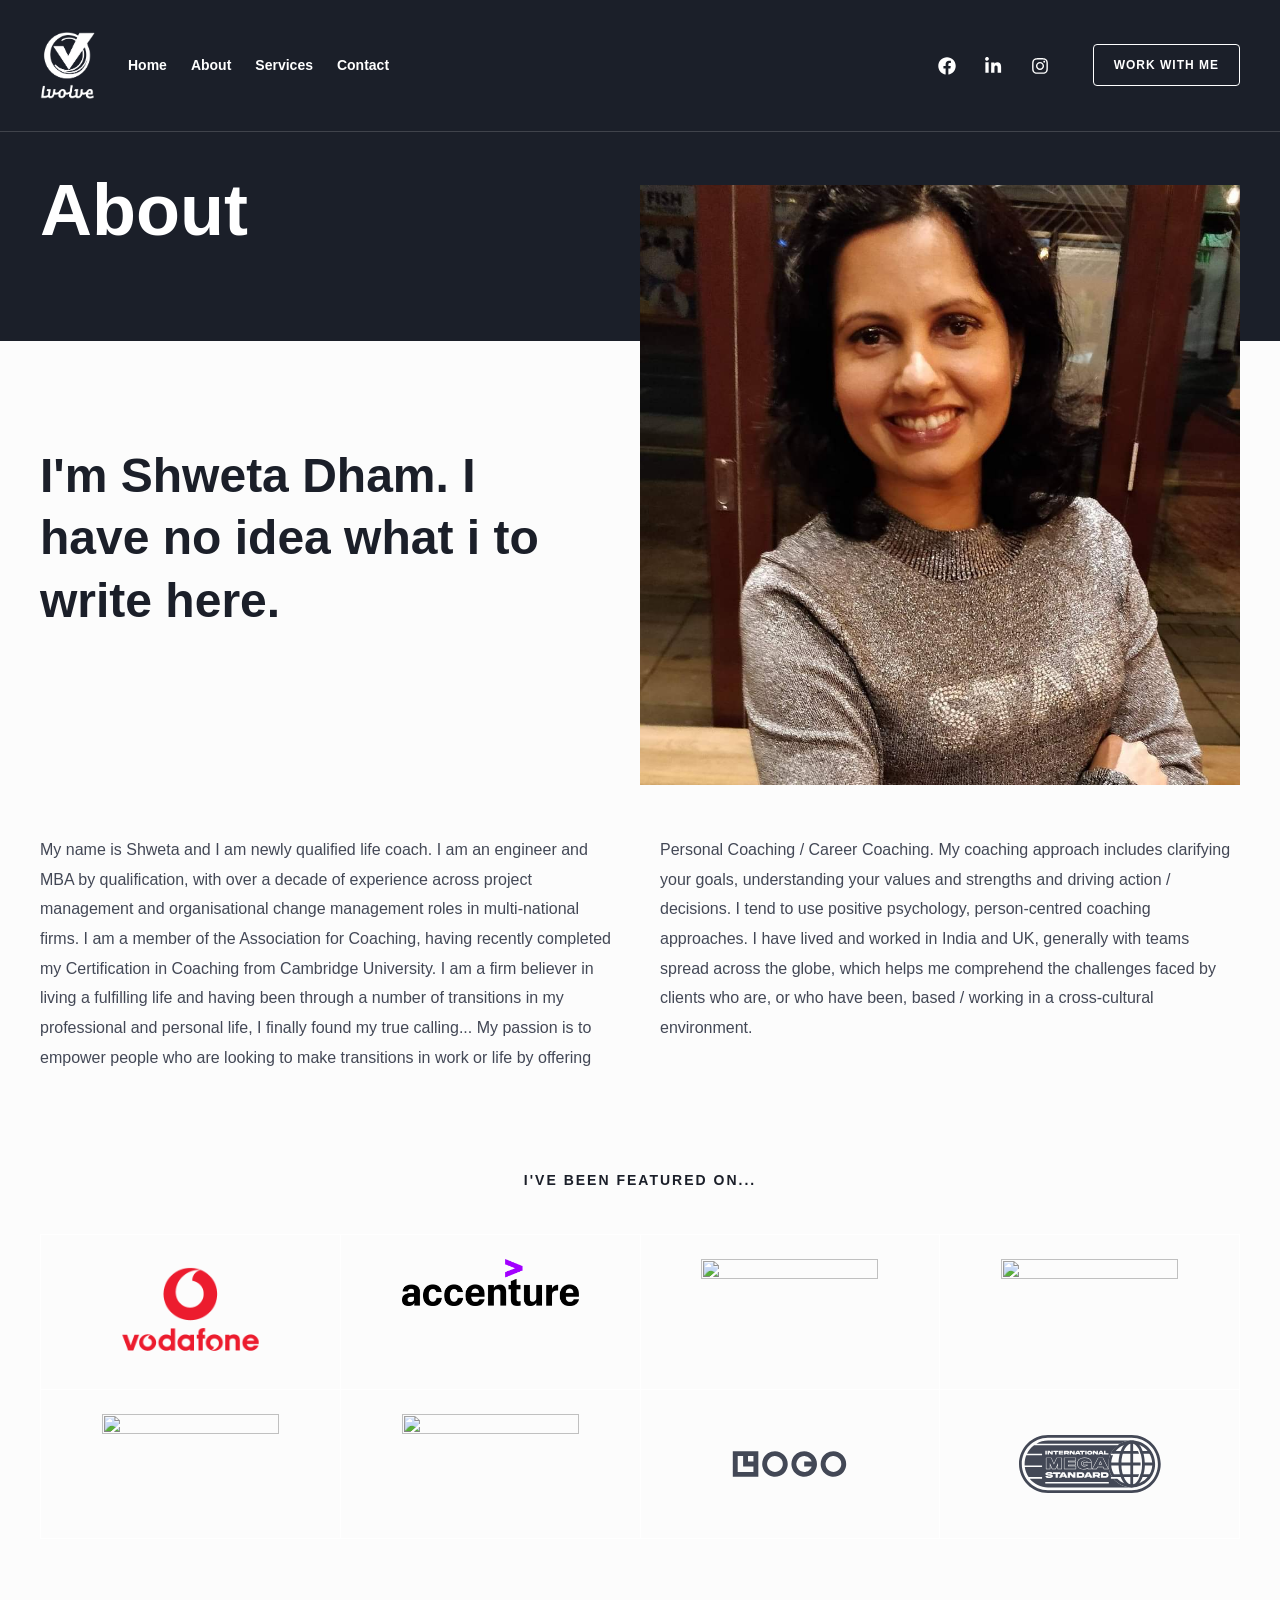
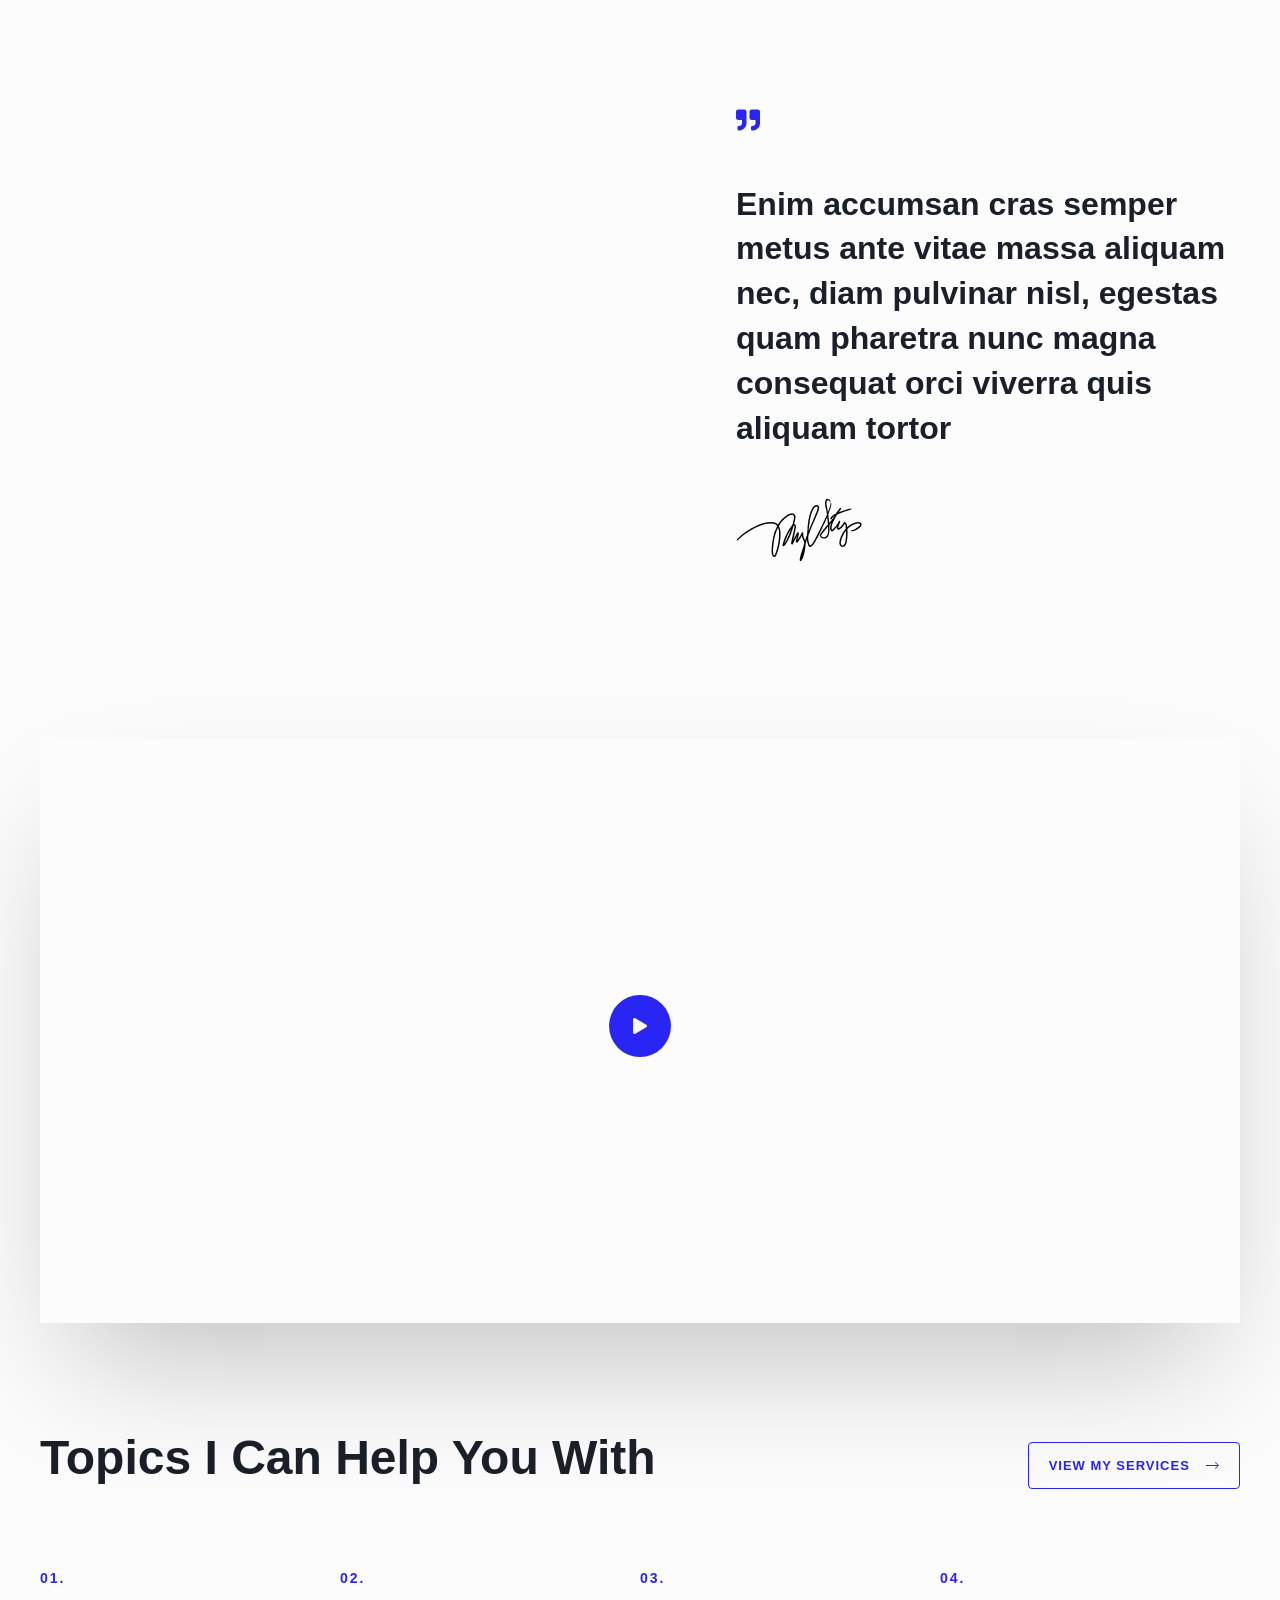
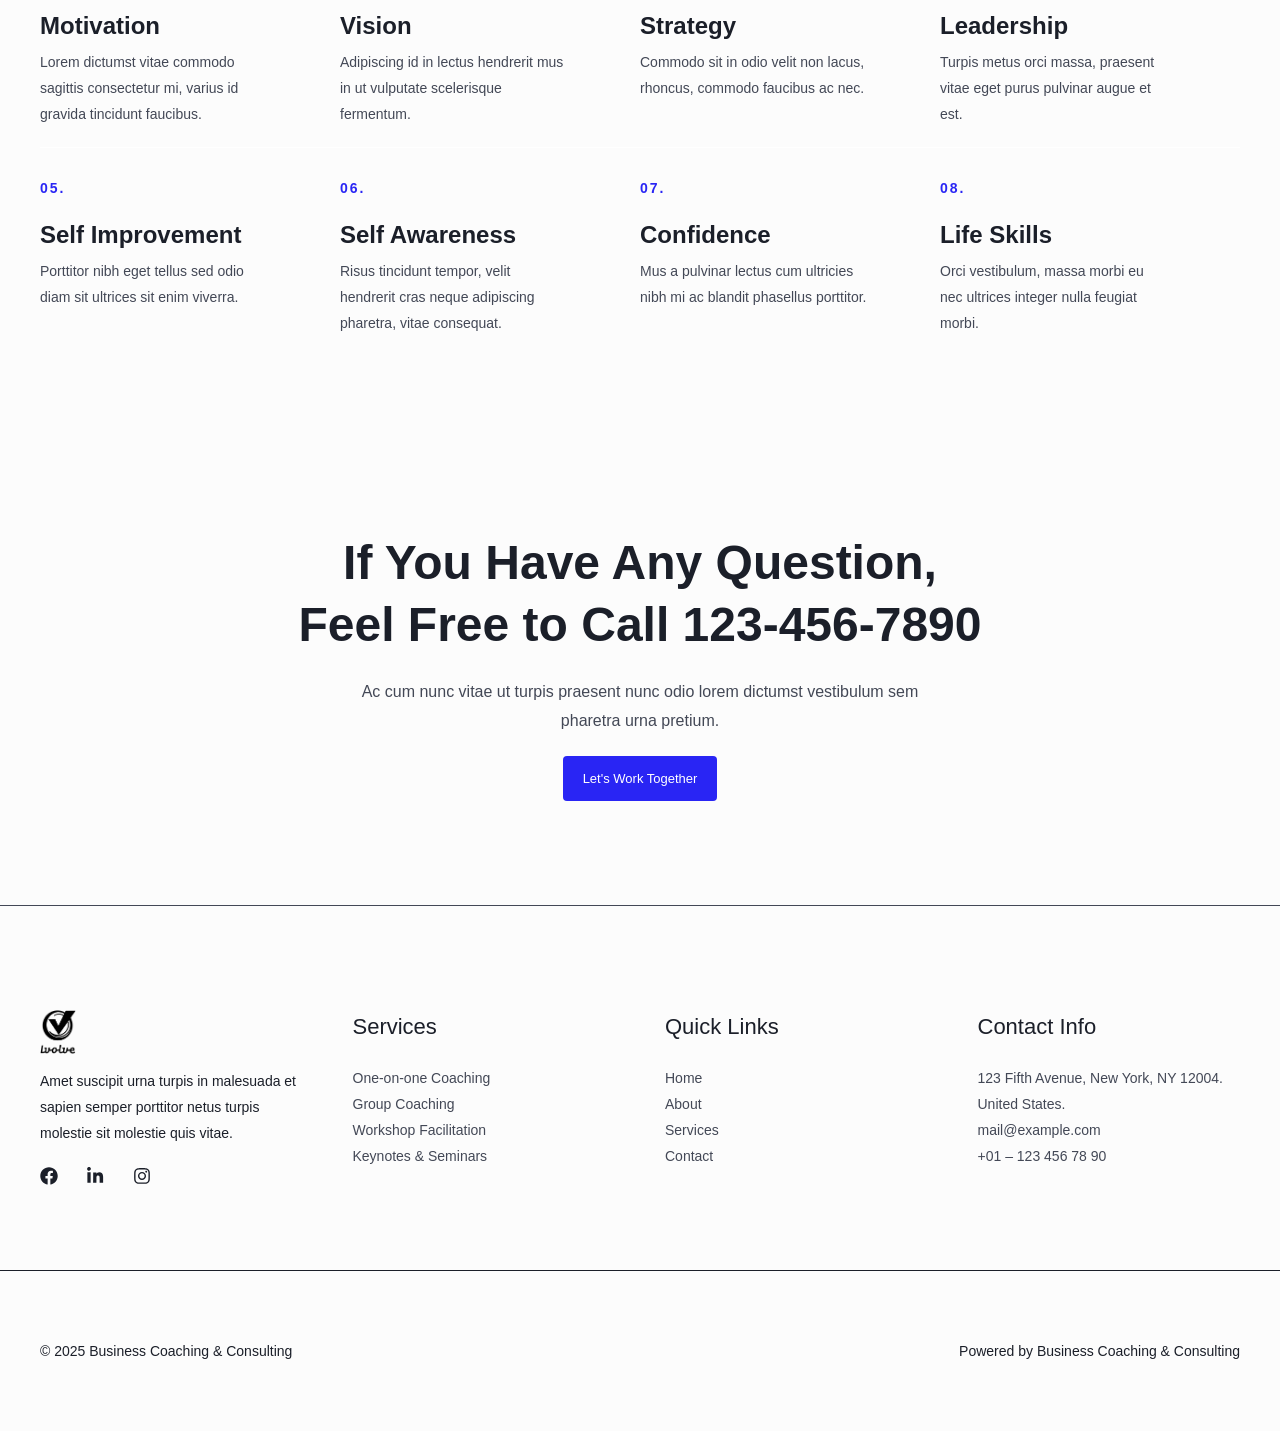
==== websitedemos.net/business-consulting-02/about/index.html @ 1e8ff93c "Update index.html" ====
<!DOCTYPE html>
<html lang="en-US">

<!-- Mirrored from websitedemos.net/business-consulting-02/about/ by HTTrack Website Copier/3.x [XR&CO'2014], Sun, 27 Jul 2025 15:20:22 GMT -->
<!-- Added by HTTrack --><meta http-equiv="content-type" content="text/html;charset=UTF-8" /><!-- /Added by HTTrack -->
<head>
<meta charset="UTF-8">
<meta name="viewport" content="width=device-width, initial-scale=1">
	<link rel="profile" href="https://gmpg.org/xfn/11"> 
		<script type="text/javascript">

	var isInIFrame = ( window.self !== window.top ) ? true : false;

	if(! isInIFrame ) {
		var jsData = ["showcase-cta","https:\/\/websitedemos.net\/business-consulting-02\/wp-content\/plugins\/astra-sites-server\/admin\/showcase-cta\/switcher\/dist\/style-main.css?ver=6aa7bff7ae92912fbd6e"];
		var style = document.createElement('link');
		style.setAttribute('id', jsData[0]);
		style.setAttribute('rel', 'stylesheet');
		style.setAttribute('type', 'text/css');
		style.setAttribute('media', 'all');
		style.setAttribute('href', jsData[1]);

		document.head.appendChild(style);
	}
	</script>
		<script type="text/javascript">

	var isInIFrame = ( window.self !== window.top ) ? true : false;

	if(! isInIFrame ) {
		var jsData = ["showcase-cta-google-fonts","\/\/fonts.googleapis.com\/css?family=DM%20Sans%3A400%2C500%2C700&subset=latin%2Clatin-ext"];
		var style = document.createElement('link');
		style.setAttribute('id', jsData[0]);
		style.setAttribute('rel', 'stylesheet');
		style.setAttribute('type', 'text/css');
		style.setAttribute('media', 'all');
		style.setAttribute('href', jsData[1]);

		document.head.appendChild(style);
	}
	</script>
	<meta name='robots' content='index, follow, max-image-preview:large, max-snippet:-1, max-video-preview:-1' />
	<style>img:is([sizes="auto" i], [sizes^="auto," i]) { contain-intrinsic-size: 3000px 1500px }</style>
	
	<!-- This site is optimized with the Yoast SEO plugin v25.5 - https://yoast.com/wordpress/plugins/seo/ -->
	<title>About | Ivolve Coaching</title>
	<link rel="canonical" href="index.html" />
	<meta property="og:locale" content="en_US" />
	<meta property="og:type" content="article" />
	<meta property="og:title" content="About | Ivolve Coaching" />
	<meta property="og:description" content="About I'm Shweta Dham." />
	<meta property="og:url" content="https://websitedemos.net/business-consulting-02/about/" />
	<meta property="og:site_name" content="About | Ivolve Coaching" />
	<meta property="article:modified_time" content="2025-06-06T12:09:53+00:00" />
	<meta property="og:image" content="https://shwetadham.github.io/ivolvecoaching4u/websitedemos.net/business-consulting-02/wp-content/uploads/sites/777/2021/03/lisa-martin-profile.jpg" />
	<meta property="og:image:width" content="600" />
	<meta property="og:image:height" content="600" />
	<meta property="og:image:type" content="image/jpeg" />
	<meta name="twitter:card" content="summary_large_image" />
	<meta name="twitter:label1" content="Est. reading time" />
	<meta name="twitter:data1" content="4 minutes" />
	<script type="application/ld+json" class="yoast-schema-graph">{"@context":"https://schema.org","@graph":[{"@type":"WebPage","@id":"https://websitedemos.net/business-consulting-02/about/","url":"https://websitedemos.net/business-consulting-02/about/","name":"About | Ivolve Coaching","isPartOf":{"@id":"https://websitedemos.net/business-consulting-02/#website"},"primaryImageOfPage":{"@id":"https://websitedemos.net/business-consulting-02/about/#primaryimage"},"image":{"@id":"https://websitedemos.net/business-consulting-02/about/#primaryimage"},"thumbnailUrl":"https://shwetadham.github.io/ivolvecoaching4u/websitedemos.net/business-consulting-02/wp-content/uploads/sites/777/2021/03/lisa-martin-profile.jpg","datePublished":"2021-02-24T05:26:52+00:00","dateModified":"2025-06-06T12:09:53+00:00","breadcrumb":{"@id":"https://websitedemos.net/business-consulting-02/about/#breadcrumb"},"inLanguage":"en-US","potentialAction":[{"@type":"ReadAction","target":["https://websitedemos.net/business-consulting-02/about/"]}]},{"@type":"ImageObject","inLanguage":"en-US","@id":"https://websitedemos.net/business-consulting-02/about/#primaryimage","url":"https://shwetadham.github.io/ivolvecoaching4u/websitedemos.net/business-consulting-02/wp-content/uploads/sites/777/2021/03/lisa-martin-profile.jpg","contentUrl":"https://shwetadham.github.io/ivolvecoaching4u/websitedemos.net/business-consulting-02/wp-content/uploads/sites/777/2021/03/lisa-martin-profile.jpg","width":600,"height":600},{"@type":"BreadcrumbList","@id":"https://websitedemos.net/business-consulting-02/about/#breadcrumb","itemListElement":[{"@type":"ListItem","position":1,"name":"Home","item":"https://websitedemos.net/business-consulting-02/"},{"@type":"ListItem","position":2,"name":"About"}]},{"@type":"WebSite","@id":"https://websitedemos.net/business-consulting-02/#website","url":"https://websitedemos.net/business-consulting-02/","name":"Business Coaching &amp; Consulting","description":"Business Coaching &amp; Consulting Website","publisher":{"@id":"https://websitedemos.net/business-consulting-02/#organization"},"potentialAction":[{"@type":"SearchAction","target":{"@type":"EntryPoint","urlTemplate":"https://websitedemos.net/business-consulting-02/?s={search_term_string}"},"query-input":{"@type":"PropertyValueSpecification","valueRequired":true,"valueName":"search_term_string"}}],"inLanguage":"en-US"},{"@type":"Organization","@id":"https://websitedemos.net/business-consulting-02/#organization","name":"Business Coaching &amp; Consulting","url":"https://websitedemos.net/business-consulting-02/","logo":{"@type":"ImageObject","inLanguage":"en-US","@id":"https://websitedemos.net/business-consulting-02/#/schema/logo/image/","url":"https://shwetadham.github.io/ivolvecoaching4u/websitedemos.net/business-consulting-02/wp-content/uploads/sites/777/2021/02/logo-black.png","contentUrl":"https://shwetadham.github.io/ivolvecoaching4u/websitedemos.net/business-consulting-02/wp-content/uploads/sites/777/2021/02/logo-black.png","width":54,"height":39,"caption":"Business Coaching &amp; Consulting"},"image":{"@id":"https://websitedemos.net/business-consulting-02/#/schema/logo/image/"}}]}</script>
	<!-- / Yoast SEO plugin. -->


<link rel='dns-prefetch' href='http://fonts.googleapis.com/' />
<link rel="alternate" type="application/rss+xml" title="Business Coaching &amp; Consulting &raquo; Feed" href="../feed/index.html" />
<link rel="alternate" type="application/rss+xml" title="Business Coaching &amp; Consulting &raquo; Comments Feed" href="../comments/feed/index.html" />
<script>
window._wpemojiSettings = {"baseUrl":"https:\/\/s.w.org\/images\/core\/emoji\/16.0.1\/72x72\/","ext":".png","svgUrl":"https:\/\/s.w.org\/images\/core\/emoji\/16.0.1\/svg\/","svgExt":".svg","source":{"concatemoji":"https:\/\/websitedemos.net\/business-consulting-02\/wp-includes\/js\/wp-emoji-release.min.js?ver=6.8.2"}};
/*! This file is auto-generated */
!function(s,n){var o,i,e;function c(e){try{var t={supportTests:e,timestamp:(new Date).valueOf()};sessionStorage.setItem(o,JSON.stringify(t))}catch(e){}}function p(e,t,n){e.clearRect(0,0,e.canvas.width,e.canvas.height),e.fillText(t,0,0);var t=new Uint32Array(e.getImageData(0,0,e.canvas.width,e.canvas.height).data),a=(e.clearRect(0,0,e.canvas.width,e.canvas.height),e.fillText(n,0,0),new Uint32Array(e.getImageData(0,0,e.canvas.width,e.canvas.height).data));return t.every(function(e,t){return e===a[t]})}function u(e,t){e.clearRect(0,0,e.canvas.width,e.canvas.height),e.fillText(t,0,0);for(var n=e.getImageData(16,16,1,1),a=0;a<n.data.length;a++)if(0!==n.data[a])return!1;return!0}function f(e,t,n,a){switch(t){case"flag":return n(e,"\ud83c\udff3\ufe0f\u200d\u26a7\ufe0f","\ud83c\udff3\ufe0f\u200b\u26a7\ufe0f")?!1:!n(e,"\ud83c\udde8\ud83c\uddf6","\ud83c\udde8\u200b\ud83c\uddf6")&&!n(e,"\ud83c\udff4\udb40\udc67\udb40\udc62\udb40\udc65\udb40\udc6e\udb40\udc67\udb40\udc7f","\ud83c\udff4\u200b\udb40\udc67\u200b\udb40\udc62\u200b\udb40\udc65\u200b\udb40\udc6e\u200b\udb40\udc67\u200b\udb40\udc7f");case"emoji":return!a(e,"\ud83e\udedf")}return!1}function g(e,t,n,a){var r="undefined"!=typeof WorkerGlobalScope&&self instanceof WorkerGlobalScope?new OffscreenCanvas(300,150):s.createElement("canvas"),o=r.getContext("2d",{willReadFrequently:!0}),i=(o.textBaseline="top",o.font="600 32px Arial",{});return e.forEach(function(e){i[e]=t(o,e,n,a)}),i}function t(e){var t=s.createElement("script");t.src=e,t.defer=!0,s.head.appendChild(t)}"undefined"!=typeof Promise&&(o="wpEmojiSettingsSupports",i=["flag","emoji"],n.supports={everything:!0,everythingExceptFlag:!0},e=new Promise(function(e){s.addEventListener("DOMContentLoaded",e,{once:!0})}),new Promise(function(t){var n=function(){try{var e=JSON.parse(sessionStorage.getItem(o));if("object"==typeof e&&"number"==typeof e.timestamp&&(new Date).valueOf()<e.timestamp+604800&&"object"==typeof e.supportTests)return e.supportTests}catch(e){}return null}();if(!n){if("undefined"!=typeof Worker&&"undefined"!=typeof OffscreenCanvas&&"undefined"!=typeof URL&&URL.createObjectURL&&"undefined"!=typeof Blob)try{var e="postMessage("+g.toString()+"("+[JSON.stringify(i),f.toString(),p.toString(),u.toString()].join(",")+"));",a=new Blob([e],{type:"text/javascript"}),r=new Worker(URL.createObjectURL(a),{name:"wpTestEmojiSupports"});return void(r.onmessage=function(e){c(n=e.data),r.terminate(),t(n)})}catch(e){}c(n=g(i,f,p,u))}t(n)}).then(function(e){for(var t in e)n.supports[t]=e[t],n.supports.everything=n.supports.everything&&n.supports[t],"flag"!==t&&(n.supports.everythingExceptFlag=n.supports.everythingExceptFlag&&n.supports[t]);n.supports.everythingExceptFlag=n.supports.everythingExceptFlag&&!n.supports.flag,n.DOMReady=!1,n.readyCallback=function(){n.DOMReady=!0}}).then(function(){return e}).then(function(){var e;n.supports.everything||(n.readyCallback(),(e=n.source||{}).concatemoji?t(e.concatemoji):e.wpemoji&&e.twemoji&&(t(e.twemoji),t(e.wpemoji)))}))}((window,document),window._wpemojiSettings);
</script>
<link rel='stylesheet' id='astra-theme-css-css' href='../wp-content/themes/astra/assets/css/minified/main.min80dd.css?ver=4.11.3' media='all' />
<style id='astra-theme-css-inline-css'>
:root{--ast-post-nav-space:0;--ast-container-default-xlg-padding:6.67em;--ast-container-default-lg-padding:5.67em;--ast-container-default-slg-padding:4.34em;--ast-container-default-md-padding:3.34em;--ast-container-default-sm-padding:6.67em;--ast-container-default-xs-padding:2.4em;--ast-container-default-xxs-padding:1.4em;--ast-code-block-background:#EEEEEE;--ast-comment-inputs-background:#FAFAFA;--ast-normal-container-width:1200px;--ast-narrow-container-width:750px;--ast-blog-title-font-weight:normal;--ast-blog-meta-weight:inherit;--ast-global-color-primary:var(--ast-global-color-5);--ast-global-color-secondary:var(--ast-global-color-4);--ast-global-color-alternate-background:var(--ast-global-color-7);--ast-global-color-subtle-background:var(--ast-global-color-6);--ast-bg-style-guide:#F8FAFC;--ast-shadow-style-guide:0px 0px 4px 0 #00000057;--ast-global-dark-bg-style:#fff;--ast-global-dark-lfs:#fbfbfb;--ast-widget-bg-color:#fafafa;--ast-wc-container-head-bg-color:#fbfbfb;--ast-title-layout-bg:#eeeeee;--ast-search-border-color:#e7e7e7;--ast-lifter-hover-bg:#e6e6e6;--ast-gallery-block-color:#000;--srfm-color-input-label:var(--ast-global-color-2);}html{font-size:100%;}a,.page-title{color:var(--ast-global-color-2);}a:hover,a:focus{color:var(--ast-global-color-1);}body,button,input,select,textarea,.ast-button,.ast-custom-button{font-family:'Montserrat',sans-serif;font-weight:400;font-size:16px;font-size:1rem;}blockquote{color:var(--ast-global-color-3);}p,.entry-content p{margin-bottom:1em;}h1,.entry-content h1,h2,.entry-content h2,h3,.entry-content h3,h4,.entry-content h4,h5,.entry-content h5,h6,.entry-content h6,.site-title,.site-title a{font-family:'Inter',sans-serif;font-weight:600;line-height:1.2em;}.site-title{font-size:35px;font-size:2.1875rem;display:none;}header .custom-logo-link img{max-width:56px;width:56px;}.astra-logo-svg{width:56px;}.site-header .site-description{font-size:15px;font-size:0.9375rem;display:none;}.entry-title{font-size:40px;font-size:2.5rem;}.archive .ast-article-post .ast-article-inner,.blog .ast-article-post .ast-article-inner,.archive .ast-article-post .ast-article-inner:hover,.blog .ast-article-post .ast-article-inner:hover{overflow:hidden;}h1,.entry-content h1{font-size:72px;font-size:4.5rem;font-family:'Inter',sans-serif;line-height:1.4em;}h2,.entry-content h2{font-size:48px;font-size:3rem;font-family:'Inter',sans-serif;line-height:1.3em;}h3,.entry-content h3{font-size:32px;font-size:2rem;font-family:'Inter',sans-serif;line-height:1.3em;}h4,.entry-content h4{font-size:24px;font-size:1.5rem;line-height:1.2em;font-family:'Inter',sans-serif;}h5,.entry-content h5{font-size:20px;font-size:1.25rem;line-height:1.2em;font-family:'Inter',sans-serif;}h6,.entry-content h6{font-size:14px;font-size:0.875rem;line-height:1.25em;font-family:'Inter',sans-serif;}::selection{background-color:var(--ast-global-color-0);color:#ffffff;}body,h1,.entry-title a,.entry-content h1,h2,.entry-content h2,h3,.entry-content h3,h4,.entry-content h4,h5,.entry-content h5,h6,.entry-content h6{color:var(--ast-global-color-3);}.tagcloud a:hover,.tagcloud a:focus,.tagcloud a.current-item{color:#ffffff;border-color:var(--ast-global-color-2);background-color:var(--ast-global-color-2);}input:focus,input[type="text"]:focus,input[type="email"]:focus,input[type="url"]:focus,input[type="password"]:focus,input[type="reset"]:focus,input[type="search"]:focus,textarea:focus{border-color:var(--ast-global-color-2);}input[type="radio"]:checked,input[type=reset],input[type="checkbox"]:checked,input[type="checkbox"]:hover:checked,input[type="checkbox"]:focus:checked,input[type=range]::-webkit-slider-thumb{border-color:var(--ast-global-color-2);background-color:var(--ast-global-color-2);box-shadow:none;}.site-footer a:hover + .post-count,.site-footer a:focus + .post-count{background:var(--ast-global-color-2);border-color:var(--ast-global-color-2);}.single .nav-links .nav-previous,.single .nav-links .nav-next{color:var(--ast-global-color-2);}.entry-meta,.entry-meta *{line-height:1.45;color:var(--ast-global-color-2);}.entry-meta a:not(.ast-button):hover,.entry-meta a:not(.ast-button):hover *,.entry-meta a:not(.ast-button):focus,.entry-meta a:not(.ast-button):focus *,.page-links > .page-link,.page-links .page-link:hover,.post-navigation a:hover{color:var(--ast-global-color-1);}#cat option,.secondary .calendar_wrap thead a,.secondary .calendar_wrap thead a:visited{color:var(--ast-global-color-2);}.secondary .calendar_wrap #today,.ast-progress-val span{background:var(--ast-global-color-2);}.secondary a:hover + .post-count,.secondary a:focus + .post-count{background:var(--ast-global-color-2);border-color:var(--ast-global-color-2);}.calendar_wrap #today > a{color:#ffffff;}.page-links .page-link,.single .post-navigation a{color:var(--ast-global-color-2);}.ast-search-menu-icon .search-form button.search-submit{padding:0 4px;}.ast-search-menu-icon form.search-form{padding-right:0;}.ast-search-menu-icon.slide-search input.search-field{width:0;}.ast-header-search .ast-search-menu-icon.ast-dropdown-active .search-form,.ast-header-search .ast-search-menu-icon.ast-dropdown-active .search-field:focus{transition:all 0.2s;}.search-form input.search-field:focus{outline:none;}.wp-block-latest-posts > li > a{color:var(--ast-global-color-2);}.widget-title,.widget .wp-block-heading{font-size:22px;font-size:1.375rem;color:var(--ast-global-color-3);}.ast-search-menu-icon.slide-search a:focus-visible:focus-visible,.astra-search-icon:focus-visible,#close:focus-visible,a:focus-visible,.ast-menu-toggle:focus-visible,.site .skip-link:focus-visible,.wp-block-loginout input:focus-visible,.wp-block-search.wp-block-search__button-inside .wp-block-search__inside-wrapper,.ast-header-navigation-arrow:focus-visible,.woocommerce .wc-proceed-to-checkout > .checkout-button:focus-visible,.woocommerce .woocommerce-MyAccount-navigation ul li a:focus-visible,.ast-orders-table__row .ast-orders-table__cell:focus-visible,.woocommerce .woocommerce-order-details .order-again > .button:focus-visible,.woocommerce .woocommerce-message a.button.wc-forward:focus-visible,.woocommerce #minus_qty:focus-visible,.woocommerce #plus_qty:focus-visible,a#ast-apply-coupon:focus-visible,.woocommerce .woocommerce-info a:focus-visible,.woocommerce .astra-shop-summary-wrap a:focus-visible,.woocommerce a.wc-forward:focus-visible,#ast-apply-coupon:focus-visible,.woocommerce-js .woocommerce-mini-cart-item a.remove:focus-visible,#close:focus-visible,.button.search-submit:focus-visible,#search_submit:focus,.normal-search:focus-visible,.ast-header-account-wrap:focus-visible,.woocommerce .ast-on-card-button.ast-quick-view-trigger:focus{outline-style:dotted;outline-color:inherit;outline-width:thin;}input:focus,input[type="text"]:focus,input[type="email"]:focus,input[type="url"]:focus,input[type="password"]:focus,input[type="reset"]:focus,input[type="search"]:focus,input[type="number"]:focus,textarea:focus,.wp-block-search__input:focus,[data-section="section-header-mobile-trigger"] .ast-button-wrap .ast-mobile-menu-trigger-minimal:focus,.ast-mobile-popup-drawer.active .menu-toggle-close:focus,.woocommerce-ordering select.orderby:focus,#ast-scroll-top:focus,#coupon_code:focus,.woocommerce-page #comment:focus,.woocommerce #reviews #respond input#submit:focus,.woocommerce a.add_to_cart_button:focus,.woocommerce .button.single_add_to_cart_button:focus,.woocommerce .woocommerce-cart-form button:focus,.woocommerce .woocommerce-cart-form__cart-item .quantity .qty:focus,.woocommerce .woocommerce-billing-fields .woocommerce-billing-fields__field-wrapper .woocommerce-input-wrapper > .input-text:focus,.woocommerce #order_comments:focus,.woocommerce #place_order:focus,.woocommerce .woocommerce-address-fields .woocommerce-address-fields__field-wrapper .woocommerce-input-wrapper > .input-text:focus,.woocommerce .woocommerce-MyAccount-content form button:focus,.woocommerce .woocommerce-MyAccount-content .woocommerce-EditAccountForm .woocommerce-form-row .woocommerce-Input.input-text:focus,.woocommerce .ast-woocommerce-container .woocommerce-pagination ul.page-numbers li a:focus,body #content .woocommerce form .form-row .select2-container--default .select2-selection--single:focus,#ast-coupon-code:focus,.woocommerce.woocommerce-js .quantity input[type=number]:focus,.woocommerce-js .woocommerce-mini-cart-item .quantity input[type=number]:focus,.woocommerce p#ast-coupon-trigger:focus{border-style:dotted;border-color:inherit;border-width:thin;}input{outline:none;}.site-logo-img img{ transition:all 0.2s linear;}body .ast-oembed-container *{position:absolute;top:0;width:100%;height:100%;left:0;}body .wp-block-embed-pocket-casts .ast-oembed-container *{position:unset;}.ast-single-post-featured-section + article {margin-top: 2em;}.site-content .ast-single-post-featured-section img {width: 100%;overflow: hidden;object-fit: cover;}.site > .ast-single-related-posts-container {margin-top: 0;}@media (min-width: 922px) {.ast-desktop .ast-container--narrow {max-width: var(--ast-narrow-container-width);margin: 0 auto;}}.ast-page-builder-template .hentry {margin: 0;}.ast-page-builder-template .site-content > .ast-container {max-width: 100%;padding: 0;}.ast-page-builder-template .site .site-content #primary {padding: 0;margin: 0;}.ast-page-builder-template .no-results {text-align: center;margin: 4em auto;}.ast-page-builder-template .ast-pagination {padding: 2em;}.ast-page-builder-template .entry-header.ast-no-title.ast-no-thumbnail {margin-top: 0;}.ast-page-builder-template .entry-header.ast-header-without-markup {margin-top: 0;margin-bottom: 0;}.ast-page-builder-template .entry-header.ast-no-title.ast-no-meta {margin-bottom: 0;}.ast-page-builder-template.single .post-navigation {padding-bottom: 2em;}.ast-page-builder-template.single-post .site-content > .ast-container {max-width: 100%;}.ast-page-builder-template .entry-header {margin-top: 4em;margin-left: auto;margin-right: auto;padding-left: 20px;padding-right: 20px;}.single.ast-page-builder-template .entry-header {padding-left: 20px;padding-right: 20px;}.ast-page-builder-template .ast-archive-description {margin: 4em auto 0;padding-left: 20px;padding-right: 20px;}.ast-page-builder-template.ast-no-sidebar .entry-content .alignwide {margin-left: 0;margin-right: 0;}@media (max-width:921.9px){#ast-desktop-header{display:none;}}@media (min-width:922px){#ast-mobile-header{display:none;}}.wp-block-buttons.aligncenter{justify-content:center;}@media (max-width:921px){.ast-theme-transparent-header #primary,.ast-theme-transparent-header #secondary{padding:0;}}@media (max-width:921px){.ast-plain-container.ast-no-sidebar #primary{padding:0;}}.ast-plain-container.ast-no-sidebar #primary{margin-top:0;margin-bottom:0;}.wp-block-buttons .wp-block-button.is-style-outline .wp-block-button__link.wp-element-button,.ast-outline-button,.wp-block-uagb-buttons-child .uagb-buttons-repeater.ast-outline-button{border-color:var(--ast-global-color-4);border-top-width:2px;border-right-width:2px;border-bottom-width:2px;border-left-width:2px;font-family:'Montserrat',sans-serif;font-weight:600;font-size:13px;font-size:0.8125rem;line-height:1em;border-top-left-radius:4px;border-top-right-radius:4px;border-bottom-right-radius:4px;border-bottom-left-radius:4px;}.wp-block-button.is-style-outline .wp-block-button__link:hover,.wp-block-buttons .wp-block-button.is-style-outline .wp-block-button__link:focus,.wp-block-buttons .wp-block-button.is-style-outline > .wp-block-button__link:not(.has-text-color):hover,.wp-block-buttons .wp-block-button.wp-block-button__link.is-style-outline:not(.has-text-color):hover,.ast-outline-button:hover,.ast-outline-button:focus,.wp-block-uagb-buttons-child .uagb-buttons-repeater.ast-outline-button:hover,.wp-block-uagb-buttons-child .uagb-buttons-repeater.ast-outline-button:focus{background-color:var(--ast-global-color-2);}.wp-block-button .wp-block-button__link.wp-element-button.is-style-outline:not(.has-background),.wp-block-button.is-style-outline>.wp-block-button__link.wp-element-button:not(.has-background),.ast-outline-button{background-color:var(--ast-global-color-4);}@media (max-width:921px){.wp-block-buttons .wp-block-button.is-style-outline .wp-block-button__link.wp-element-button,.ast-outline-button,.wp-block-uagb-buttons-child .uagb-buttons-repeater.ast-outline-button{font-size:12px;font-size:0.75rem;}}@media (max-width:544px){.wp-block-buttons .wp-block-button.is-style-outline .wp-block-button__link.wp-element-button,.ast-outline-button,.wp-block-uagb-buttons-child .uagb-buttons-repeater.ast-outline-button{font-size:11px;font-size:0.6875rem;}}.entry-content[data-ast-blocks-layout] > figure{margin-bottom:1em;}@media (max-width:921px){.ast-separate-container #primary,.ast-separate-container #secondary{padding:1.5em 0;}#primary,#secondary{padding:1.5em 0;margin:0;}.ast-left-sidebar #content > .ast-container{display:flex;flex-direction:column-reverse;width:100%;}.ast-separate-container .ast-article-post,.ast-separate-container .ast-article-single{padding:1.5em 2.14em;}.ast-author-box img.avatar{margin:20px 0 0 0;}}@media (min-width:922px){.ast-separate-container.ast-right-sidebar #primary,.ast-separate-container.ast-left-sidebar #primary{border:0;}.search-no-results.ast-separate-container #primary{margin-bottom:4em;}}.elementor-widget-button .elementor-button{border-style:solid;text-decoration:none;border-top-width:0;border-right-width:0;border-left-width:0;border-bottom-width:0;}body .elementor-button.elementor-size-sm,body .elementor-button.elementor-size-xs,body .elementor-button.elementor-size-md,body .elementor-button.elementor-size-lg,body .elementor-button.elementor-size-xl,body .elementor-button{border-top-left-radius:4px;border-top-right-radius:4px;border-bottom-right-radius:4px;border-bottom-left-radius:4px;padding-top:16px;padding-right:20px;padding-bottom:16px;padding-left:20px;}@media (max-width:544px){.elementor-widget-button .elementor-button.elementor-size-sm,.elementor-widget-button .elementor-button.elementor-size-xs,.elementor-widget-button .elementor-button.elementor-size-md,.elementor-widget-button .elementor-button.elementor-size-lg,.elementor-widget-button .elementor-button.elementor-size-xl,.elementor-widget-button .elementor-button{padding-top:14px;padding-right:18px;padding-bottom:14px;padding-left:18px;}}.elementor-widget-button .elementor-button{border-color:var(--ast-global-color-5);background-color:var(--ast-global-color-4);}.elementor-widget-button .elementor-button:hover,.elementor-widget-button .elementor-button:focus{color:var(--ast-global-color-4);background-color:var(--ast-global-color-2);border-color:var(--ast-global-color-2);}.wp-block-button .wp-block-button__link ,.elementor-widget-button .elementor-button,.elementor-widget-button .elementor-button:visited{color:var(--ast-global-color-2);}.elementor-widget-button .elementor-button{font-family:'Montserrat',sans-serif;font-weight:600;font-size:13px;font-size:0.8125rem;line-height:1em;text-transform:uppercase;letter-spacing:1px;}body .elementor-button.elementor-size-sm,body .elementor-button.elementor-size-xs,body .elementor-button.elementor-size-md,body .elementor-button.elementor-size-lg,body .elementor-button.elementor-size-xl,body .elementor-button{font-size:13px;font-size:0.8125rem;}.wp-block-button .wp-block-button__link:hover,.wp-block-button .wp-block-button__link:focus{color:var(--ast-global-color-4);background-color:var(--ast-global-color-2);border-color:var(--ast-global-color-2);}.elementor-widget-heading h1.elementor-heading-title{line-height:1.4em;}.elementor-widget-heading h2.elementor-heading-title{line-height:1.3em;}.elementor-widget-heading h3.elementor-heading-title{line-height:1.3em;}.elementor-widget-heading h4.elementor-heading-title{line-height:1.2em;}.elementor-widget-heading h5.elementor-heading-title{line-height:1.2em;}.elementor-widget-heading h6.elementor-heading-title{line-height:1.25em;}.wp-block-button .wp-block-button__link,.wp-block-search .wp-block-search__button,body .wp-block-file .wp-block-file__button{border-color:var(--ast-global-color-5);background-color:var(--ast-global-color-4);color:var(--ast-global-color-2);font-family:'Montserrat',sans-serif;font-weight:600;line-height:1em;text-transform:uppercase;letter-spacing:1px;font-size:13px;font-size:0.8125rem;border-top-left-radius:4px;border-top-right-radius:4px;border-bottom-right-radius:4px;border-bottom-left-radius:4px;padding-top:16px;padding-right:20px;padding-bottom:16px;padding-left:20px;}@media (max-width:921px){.wp-block-button .wp-block-button__link,.wp-block-search .wp-block-search__button,body .wp-block-file .wp-block-file__button{font-size:12px;font-size:0.75rem;}}@media (max-width:544px){.wp-block-button .wp-block-button__link,.wp-block-search .wp-block-search__button,body .wp-block-file .wp-block-file__button{font-size:11px;font-size:0.6875rem;padding-top:14px;padding-right:18px;padding-bottom:14px;padding-left:18px;}}.menu-toggle,button,.ast-button,.ast-custom-button,.button,input#submit,input[type="button"],input[type="submit"],input[type="reset"],form[CLASS*="wp-block-search__"].wp-block-search .wp-block-search__inside-wrapper .wp-block-search__button,body .wp-block-file .wp-block-file__button,.woocommerce-js a.button,.woocommerce button.button,.woocommerce .woocommerce-message a.button,.woocommerce #respond input#submit.alt,.woocommerce input.button.alt,.woocommerce input.button,.woocommerce input.button:disabled,.woocommerce input.button:disabled[disabled],.woocommerce input.button:disabled:hover,.woocommerce input.button:disabled[disabled]:hover,.woocommerce #respond input#submit,.woocommerce button.button.alt.disabled,.wc-block-grid__products .wc-block-grid__product .wp-block-button__link,.wc-block-grid__product-onsale,[CLASS*="wc-block"] button,.woocommerce-js .astra-cart-drawer .astra-cart-drawer-content .woocommerce-mini-cart__buttons .button:not(.checkout):not(.ast-continue-shopping),.woocommerce-js .astra-cart-drawer .astra-cart-drawer-content .woocommerce-mini-cart__buttons a.checkout,.woocommerce button.button.alt.disabled.wc-variation-selection-needed,[CLASS*="wc-block"] .wc-block-components-button{border-style:solid;border-top-width:0;border-right-width:0;border-left-width:0;border-bottom-width:0;color:var(--ast-global-color-2);border-color:var(--ast-global-color-5);background-color:var(--ast-global-color-4);padding-top:16px;padding-right:20px;padding-bottom:16px;padding-left:20px;font-family:'Montserrat',sans-serif;font-weight:600;font-size:13px;font-size:0.8125rem;line-height:1em;text-transform:uppercase;letter-spacing:1px;border-top-left-radius:4px;border-top-right-radius:4px;border-bottom-right-radius:4px;border-bottom-left-radius:4px;}button:focus,.menu-toggle:hover,button:hover,.ast-button:hover,.ast-custom-button:hover .button:hover,.ast-custom-button:hover ,input[type=reset]:hover,input[type=reset]:focus,input#submit:hover,input#submit:focus,input[type="button"]:hover,input[type="button"]:focus,input[type="submit"]:hover,input[type="submit"]:focus,form[CLASS*="wp-block-search__"].wp-block-search .wp-block-search__inside-wrapper .wp-block-search__button:hover,form[CLASS*="wp-block-search__"].wp-block-search .wp-block-search__inside-wrapper .wp-block-search__button:focus,body .wp-block-file .wp-block-file__button:hover,body .wp-block-file .wp-block-file__button:focus,.woocommerce-js a.button:hover,.woocommerce button.button:hover,.woocommerce .woocommerce-message a.button:hover,.woocommerce #respond input#submit:hover,.woocommerce #respond input#submit.alt:hover,.woocommerce input.button.alt:hover,.woocommerce input.button:hover,.woocommerce button.button.alt.disabled:hover,.wc-block-grid__products .wc-block-grid__product .wp-block-button__link:hover,[CLASS*="wc-block"] button:hover,.woocommerce-js .astra-cart-drawer .astra-cart-drawer-content .woocommerce-mini-cart__buttons .button:not(.checkout):not(.ast-continue-shopping):hover,.woocommerce-js .astra-cart-drawer .astra-cart-drawer-content .woocommerce-mini-cart__buttons a.checkout:hover,.woocommerce button.button.alt.disabled.wc-variation-selection-needed:hover,[CLASS*="wc-block"] .wc-block-components-button:hover,[CLASS*="wc-block"] .wc-block-components-button:focus{color:var(--ast-global-color-4);background-color:var(--ast-global-color-2);border-color:var(--ast-global-color-2);}@media (max-width:921px){.menu-toggle,button,.ast-button,.ast-custom-button,.button,input#submit,input[type="button"],input[type="submit"],input[type="reset"],form[CLASS*="wp-block-search__"].wp-block-search .wp-block-search__inside-wrapper .wp-block-search__button,body .wp-block-file .wp-block-file__button,.woocommerce-js a.button,.woocommerce button.button,.woocommerce .woocommerce-message a.button,.woocommerce #respond input#submit.alt,.woocommerce input.button.alt,.woocommerce input.button,.woocommerce input.button:disabled,.woocommerce input.button:disabled[disabled],.woocommerce input.button:disabled:hover,.woocommerce input.button:disabled[disabled]:hover,.woocommerce #respond input#submit,.woocommerce button.button.alt.disabled,.wc-block-grid__products .wc-block-grid__product .wp-block-button__link,.wc-block-grid__product-onsale,[CLASS*="wc-block"] button,.woocommerce-js .astra-cart-drawer .astra-cart-drawer-content .woocommerce-mini-cart__buttons .button:not(.checkout):not(.ast-continue-shopping),.woocommerce-js .astra-cart-drawer .astra-cart-drawer-content .woocommerce-mini-cart__buttons a.checkout,.woocommerce button.button.alt.disabled.wc-variation-selection-needed,[CLASS*="wc-block"] .wc-block-components-button{font-size:12px;font-size:0.75rem;}}@media (max-width:544px){.menu-toggle,button,.ast-button,.ast-custom-button,.button,input#submit,input[type="button"],input[type="submit"],input[type="reset"],form[CLASS*="wp-block-search__"].wp-block-search .wp-block-search__inside-wrapper .wp-block-search__button,body .wp-block-file .wp-block-file__button,.woocommerce-js a.button,.woocommerce button.button,.woocommerce .woocommerce-message a.button,.woocommerce #respond input#submit.alt,.woocommerce input.button.alt,.woocommerce input.button,.woocommerce input.button:disabled,.woocommerce input.button:disabled[disabled],.woocommerce input.button:disabled:hover,.woocommerce input.button:disabled[disabled]:hover,.woocommerce #respond input#submit,.woocommerce button.button.alt.disabled,.wc-block-grid__products .wc-block-grid__product .wp-block-button__link,.wc-block-grid__product-onsale,[CLASS*="wc-block"] button,.woocommerce-js .astra-cart-drawer .astra-cart-drawer-content .woocommerce-mini-cart__buttons .button:not(.checkout):not(.ast-continue-shopping),.woocommerce-js .astra-cart-drawer .astra-cart-drawer-content .woocommerce-mini-cart__buttons a.checkout,.woocommerce button.button.alt.disabled.wc-variation-selection-needed,[CLASS*="wc-block"] .wc-block-components-button{padding-top:14px;padding-right:18px;padding-bottom:14px;padding-left:18px;font-size:11px;font-size:0.6875rem;}}@media (max-width:921px){.menu-toggle,button,.ast-button,.button,input#submit,input[type="button"],input[type="submit"],input[type="reset"]{font-size:12px;font-size:0.75rem;}.ast-mobile-header-stack .main-header-bar .ast-search-menu-icon{display:inline-block;}.ast-header-break-point.ast-header-custom-item-outside .ast-mobile-header-stack .main-header-bar .ast-search-icon{margin:0;}.ast-comment-avatar-wrap img{max-width:2.5em;}.ast-comment-meta{padding:0 1.8888em 1.3333em;}.ast-separate-container .ast-comment-list li.depth-1{padding:1.5em 2.14em;}.ast-separate-container .comment-respond{padding:2em 2.14em;}}@media (min-width:544px){.ast-container{max-width:100%;}}@media (max-width:544px){.ast-separate-container .ast-article-post,.ast-separate-container .ast-article-single,.ast-separate-container .comments-title,.ast-separate-container .ast-archive-description{padding:1.5em 1em;}.ast-separate-container #content .ast-container{padding-left:0.54em;padding-right:0.54em;}.ast-separate-container .ast-comment-list .bypostauthor{padding:.5em;}.ast-search-menu-icon.ast-dropdown-active .search-field{width:170px;}.menu-toggle,button,.ast-button,.button,input#submit,input[type="button"],input[type="submit"],input[type="reset"]{font-size:11px;font-size:0.6875rem;}} #ast-mobile-header .ast-site-header-cart-li a{pointer-events:none;}body,.ast-separate-container{background-color:var(--ast-global-color-4);background-image:none;}@media (max-width:921px){.widget-title{font-size:21px;font-size:1.4rem;}body,button,input,select,textarea,.ast-button,.ast-custom-button{font-size:15px;font-size:0.9375rem;}#secondary,#secondary button,#secondary input,#secondary select,#secondary textarea{font-size:15px;font-size:0.9375rem;}.site-title{display:none;}.site-header .site-description{display:none;}h1,.entry-content h1{font-size:48px;}h2,.entry-content h2{font-size:32px;}h3,.entry-content h3{font-size:28px;}h4,.entry-content h4{font-size:22px;font-size:1.375rem;}h5,.entry-content h5{font-size:18px;font-size:1.125rem;}h6,.entry-content h6{font-size:14px;font-size:0.875rem;}.astra-logo-svg{width:48px;}header .custom-logo-link img,.ast-header-break-point .site-logo-img .custom-mobile-logo-link img{max-width:48px;width:48px;}}@media (max-width:544px){.widget-title{font-size:20px;font-size:1.4285714285714rem;}body,button,input,select,textarea,.ast-button,.ast-custom-button{font-size:14px;font-size:0.875rem;}#secondary,#secondary button,#secondary input,#secondary select,#secondary textarea{font-size:14px;font-size:0.875rem;}.site-title{display:none;}.site-header .site-description{display:none;}h1,.entry-content h1{font-size:40px;}h2,.entry-content h2{font-size:28px;}h3,.entry-content h3{font-size:24px;}h4,.entry-content h4{font-size:22px;font-size:1.375rem;}h5,.entry-content h5{font-size:16px;font-size:1rem;}h6,.entry-content h6{font-size:13px;font-size:0.8125rem;}header .custom-logo-link img,.ast-header-break-point .site-branding img,.ast-header-break-point .custom-logo-link img{max-width:48px;width:48px;}.astra-logo-svg{width:48px;}.ast-header-break-point .site-logo-img .custom-mobile-logo-link img{max-width:48px;}}@media (max-width:544px){html{font-size:100%;}}@media (min-width:922px){.ast-container{max-width:1240px;}}@media (min-width:922px){.site-content .ast-container{display:flex;}}@media (max-width:921px){.site-content .ast-container{flex-direction:column;}}@media (min-width:922px){.main-header-menu .sub-menu .menu-item.ast-left-align-sub-menu:hover > .sub-menu,.main-header-menu .sub-menu .menu-item.ast-left-align-sub-menu.focus > .sub-menu{margin-left:-0px;}}.ast-theme-transparent-header .ast-header-social-wrap .ast-social-color-type-custom .ast-builder-social-element svg{fill:#ffffff;}.ast-theme-transparent-header .ast-header-social-wrap .ast-social-color-type-custom .ast-builder-social-element:hover svg{fill:#ffffff;}.ast-theme-transparent-header .ast-header-social-wrap .ast-social-color-type-custom .ast-builder-social-element .social-item-label{color:#ffffff;}.ast-theme-transparent-header .ast-header-social-wrap .ast-social-color-type-custom .ast-builder-social-element:hover .social-item-label{color:#ffffff;}.ast-theme-transparent-header [data-section="section-header-mobile-trigger"] .ast-button-wrap .ast-mobile-menu-trigger-minimal{background:transparent;}.site .comments-area{padding-bottom:3em;}.footer-widget-area[data-section^="section-fb-html-"] .ast-builder-html-element{text-align:center;}.wp-block-file {display: flex;align-items: center;flex-wrap: wrap;justify-content: space-between;}.wp-block-pullquote {border: none;}.wp-block-pullquote blockquote::before {content: "\201D";font-family: "Helvetica",sans-serif;display: flex;transform: rotate( 180deg );font-size: 6rem;font-style: normal;line-height: 1;font-weight: bold;align-items: center;justify-content: center;}.has-text-align-right > blockquote::before {justify-content: flex-start;}.has-text-align-left > blockquote::before {justify-content: flex-end;}figure.wp-block-pullquote.is-style-solid-color blockquote {max-width: 100%;text-align: inherit;}:root {--wp--custom--ast-default-block-top-padding: 3em;--wp--custom--ast-default-block-right-padding: 3em;--wp--custom--ast-default-block-bottom-padding: 3em;--wp--custom--ast-default-block-left-padding: 3em;--wp--custom--ast-container-width: 1200px;--wp--custom--ast-content-width-size: 1200px;--wp--custom--ast-wide-width-size: calc(1200px + var(--wp--custom--ast-default-block-left-padding) + var(--wp--custom--ast-default-block-right-padding));}.ast-narrow-container {--wp--custom--ast-content-width-size: 750px;--wp--custom--ast-wide-width-size: 750px;}@media(max-width: 921px) {:root {--wp--custom--ast-default-block-top-padding: 3em;--wp--custom--ast-default-block-right-padding: 2em;--wp--custom--ast-default-block-bottom-padding: 3em;--wp--custom--ast-default-block-left-padding: 2em;}}@media(max-width: 544px) {:root {--wp--custom--ast-default-block-top-padding: 3em;--wp--custom--ast-default-block-right-padding: 1.5em;--wp--custom--ast-default-block-bottom-padding: 3em;--wp--custom--ast-default-block-left-padding: 1.5em;}}.entry-content > .wp-block-group,.entry-content > .wp-block-cover,.entry-content > .wp-block-columns {padding-top: var(--wp--custom--ast-default-block-top-padding);padding-right: var(--wp--custom--ast-default-block-right-padding);padding-bottom: var(--wp--custom--ast-default-block-bottom-padding);padding-left: var(--wp--custom--ast-default-block-left-padding);}.ast-plain-container.ast-no-sidebar .entry-content > .alignfull,.ast-page-builder-template .ast-no-sidebar .entry-content > .alignfull {margin-left: calc( -50vw + 50%);margin-right: calc( -50vw + 50%);max-width: 100vw;width: 100vw;}.ast-plain-container.ast-no-sidebar .entry-content .alignfull .alignfull,.ast-page-builder-template.ast-no-sidebar .entry-content .alignfull .alignfull,.ast-plain-container.ast-no-sidebar .entry-content .alignfull .alignwide,.ast-page-builder-template.ast-no-sidebar .entry-content .alignfull .alignwide,.ast-plain-container.ast-no-sidebar .entry-content .alignwide .alignfull,.ast-page-builder-template.ast-no-sidebar .entry-content .alignwide .alignfull,.ast-plain-container.ast-no-sidebar .entry-content .alignwide .alignwide,.ast-page-builder-template.ast-no-sidebar .entry-content .alignwide .alignwide,.ast-plain-container.ast-no-sidebar .entry-content .wp-block-column .alignfull,.ast-page-builder-template.ast-no-sidebar .entry-content .wp-block-column .alignfull,.ast-plain-container.ast-no-sidebar .entry-content .wp-block-column .alignwide,.ast-page-builder-template.ast-no-sidebar .entry-content .wp-block-column .alignwide {margin-left: auto;margin-right: auto;width: 100%;}[data-ast-blocks-layout] .wp-block-separator:not(.is-style-dots) {height: 0;}[data-ast-blocks-layout] .wp-block-separator {margin: 20px auto;}[data-ast-blocks-layout] .wp-block-separator:not(.is-style-wide):not(.is-style-dots) {max-width: 100px;}[data-ast-blocks-layout] .wp-block-separator.has-background {padding: 0;}.entry-content[data-ast-blocks-layout] > * {max-width: var(--wp--custom--ast-content-width-size);margin-left: auto;margin-right: auto;}.entry-content[data-ast-blocks-layout] > .alignwide {max-width: var(--wp--custom--ast-wide-width-size);}.entry-content[data-ast-blocks-layout] .alignfull {max-width: none;}.entry-content .wp-block-columns {margin-bottom: 0;}blockquote {margin: 1.5em;border-color: rgba(0,0,0,0.05);}.wp-block-quote:not(.has-text-align-right):not(.has-text-align-center) {border-left: 5px solid rgba(0,0,0,0.05);}.has-text-align-right > blockquote,blockquote.has-text-align-right {border-right: 5px solid rgba(0,0,0,0.05);}.has-text-align-left > blockquote,blockquote.has-text-align-left {border-left: 5px solid rgba(0,0,0,0.05);}.wp-block-site-tagline,.wp-block-latest-posts .read-more {margin-top: 15px;}.wp-block-loginout p label {display: block;}.wp-block-loginout p:not(.login-remember):not(.login-submit) input {width: 100%;}.wp-block-loginout input:focus {border-color: transparent;}.wp-block-loginout input:focus {outline: thin dotted;}.entry-content .wp-block-media-text .wp-block-media-text__content {padding: 0 0 0 8%;}.entry-content .wp-block-media-text.has-media-on-the-right .wp-block-media-text__content {padding: 0 8% 0 0;}.entry-content .wp-block-media-text.has-background .wp-block-media-text__content {padding: 8%;}.entry-content .wp-block-cover:not([class*="background-color"]):not(.has-text-color.has-link-color) .wp-block-cover__inner-container,.entry-content .wp-block-cover:not([class*="background-color"]) .wp-block-cover-image-text,.entry-content .wp-block-cover:not([class*="background-color"]) .wp-block-cover-text,.entry-content .wp-block-cover-image:not([class*="background-color"]) .wp-block-cover__inner-container,.entry-content .wp-block-cover-image:not([class*="background-color"]) .wp-block-cover-image-text,.entry-content .wp-block-cover-image:not([class*="background-color"]) .wp-block-cover-text {color: var(--ast-global-color-primary,var(--ast-global-color-5));}.wp-block-loginout .login-remember input {width: 1.1rem;height: 1.1rem;margin: 0 5px 4px 0;vertical-align: middle;}.wp-block-latest-posts > li > *:first-child,.wp-block-latest-posts:not(.is-grid) > li:first-child {margin-top: 0;}.entry-content > .wp-block-buttons,.entry-content > .wp-block-uagb-buttons {margin-bottom: 1.5em;}.wp-block-search__inside-wrapper .wp-block-search__input {padding: 0 10px;color: var(--ast-global-color-3);background: var(--ast-global-color-primary,var(--ast-global-color-5));border-color: var(--ast-border-color);}.wp-block-latest-posts .read-more {margin-bottom: 1.5em;}.wp-block-search__no-button .wp-block-search__inside-wrapper .wp-block-search__input {padding-top: 5px;padding-bottom: 5px;}.wp-block-latest-posts .wp-block-latest-posts__post-date,.wp-block-latest-posts .wp-block-latest-posts__post-author {font-size: 1rem;}.wp-block-latest-posts > li > *,.wp-block-latest-posts:not(.is-grid) > li {margin-top: 12px;margin-bottom: 12px;}.ast-page-builder-template .entry-content[data-ast-blocks-layout] > *,.ast-page-builder-template .entry-content[data-ast-blocks-layout] > .alignfull:not(.wp-block-group):not(.uagb-is-root-container) > * {max-width: none;}.ast-page-builder-template .entry-content[data-ast-blocks-layout] > .alignwide:not(.uagb-is-root-container) > * {max-width: var(--wp--custom--ast-wide-width-size);}.ast-page-builder-template .entry-content[data-ast-blocks-layout] > .inherit-container-width > *,.ast-page-builder-template .entry-content[data-ast-blocks-layout] > *:not(.wp-block-group):not(.uagb-is-root-container) > *,.entry-content[data-ast-blocks-layout] > .wp-block-cover .wp-block-cover__inner-container {max-width: var(--wp--custom--ast-content-width-size) ;margin-left: auto;margin-right: auto;}.entry-content[data-ast-blocks-layout] .wp-block-cover:not(.alignleft):not(.alignright) {width: auto;}@media(max-width: 1200px) {.ast-separate-container .entry-content > .alignfull,.ast-separate-container .entry-content[data-ast-blocks-layout] > .alignwide,.ast-plain-container .entry-content[data-ast-blocks-layout] > .alignwide,.ast-plain-container .entry-content .alignfull {margin-left: calc(-1 * min(var(--ast-container-default-xlg-padding),20px)) ;margin-right: calc(-1 * min(var(--ast-container-default-xlg-padding),20px));}}@media(min-width: 1201px) {.ast-separate-container .entry-content > .alignfull {margin-left: calc(-1 * var(--ast-container-default-xlg-padding) );margin-right: calc(-1 * var(--ast-container-default-xlg-padding) );}.ast-separate-container .entry-content[data-ast-blocks-layout] > .alignwide,.ast-plain-container .entry-content[data-ast-blocks-layout] > .alignwide {margin-left: calc(-1 * var(--wp--custom--ast-default-block-left-padding) );margin-right: calc(-1 * var(--wp--custom--ast-default-block-right-padding) );}}@media(min-width: 921px) {.ast-separate-container .entry-content .wp-block-group.alignwide:not(.inherit-container-width) > :where(:not(.alignleft):not(.alignright)),.ast-plain-container .entry-content .wp-block-group.alignwide:not(.inherit-container-width) > :where(:not(.alignleft):not(.alignright)) {max-width: calc( var(--wp--custom--ast-content-width-size) + 80px );}.ast-plain-container.ast-right-sidebar .entry-content[data-ast-blocks-layout] .alignfull,.ast-plain-container.ast-left-sidebar .entry-content[data-ast-blocks-layout] .alignfull {margin-left: -60px;margin-right: -60px;}}@media(min-width: 544px) {.entry-content > .alignleft {margin-right: 20px;}.entry-content > .alignright {margin-left: 20px;}}@media (max-width:544px){.wp-block-columns .wp-block-column:not(:last-child){margin-bottom:20px;}.wp-block-latest-posts{margin:0;}}@media( max-width: 600px ) {.entry-content .wp-block-media-text .wp-block-media-text__content,.entry-content .wp-block-media-text.has-media-on-the-right .wp-block-media-text__content {padding: 8% 0 0;}.entry-content .wp-block-media-text.has-background .wp-block-media-text__content {padding: 8%;}}.ast-page-builder-template .entry-header {padding-left: 0;}.ast-narrow-container .site-content .wp-block-uagb-image--align-full .wp-block-uagb-image__figure {max-width: 100%;margin-left: auto;margin-right: auto;}:root .has-ast-global-color-0-color{color:var(--ast-global-color-0);}:root .has-ast-global-color-0-background-color{background-color:var(--ast-global-color-0);}:root .wp-block-button .has-ast-global-color-0-color{color:var(--ast-global-color-0);}:root .wp-block-button .has-ast-global-color-0-background-color{background-color:var(--ast-global-color-0);}:root .has-ast-global-color-1-color{color:var(--ast-global-color-1);}:root .has-ast-global-color-1-background-color{background-color:var(--ast-global-color-1);}:root .wp-block-button .has-ast-global-color-1-color{color:var(--ast-global-color-1);}:root .wp-block-button .has-ast-global-color-1-background-color{background-color:var(--ast-global-color-1);}:root .has-ast-global-color-2-color{color:var(--ast-global-color-2);}:root .has-ast-global-color-2-background-color{background-color:var(--ast-global-color-2);}:root .wp-block-button .has-ast-global-color-2-color{color:var(--ast-global-color-2);}:root .wp-block-button .has-ast-global-color-2-background-color{background-color:var(--ast-global-color-2);}:root .has-ast-global-color-3-color{color:var(--ast-global-color-3);}:root .has-ast-global-color-3-background-color{background-color:var(--ast-global-color-3);}:root .wp-block-button .has-ast-global-color-3-color{color:var(--ast-global-color-3);}:root .wp-block-button .has-ast-global-color-3-background-color{background-color:var(--ast-global-color-3);}:root .has-ast-global-color-4-color{color:var(--ast-global-color-4);}:root .has-ast-global-color-4-background-color{background-color:var(--ast-global-color-4);}:root .wp-block-button .has-ast-global-color-4-color{color:var(--ast-global-color-4);}:root .wp-block-button .has-ast-global-color-4-background-color{background-color:var(--ast-global-color-4);}:root .has-ast-global-color-5-color{color:var(--ast-global-color-5);}:root .has-ast-global-color-5-background-color{background-color:var(--ast-global-color-5);}:root .wp-block-button .has-ast-global-color-5-color{color:var(--ast-global-color-5);}:root .wp-block-button .has-ast-global-color-5-background-color{background-color:var(--ast-global-color-5);}:root .has-ast-global-color-6-color{color:var(--ast-global-color-6);}:root .has-ast-global-color-6-background-color{background-color:var(--ast-global-color-6);}:root .wp-block-button .has-ast-global-color-6-color{color:var(--ast-global-color-6);}:root .wp-block-button .has-ast-global-color-6-background-color{background-color:var(--ast-global-color-6);}:root .has-ast-global-color-7-color{color:var(--ast-global-color-7);}:root .has-ast-global-color-7-background-color{background-color:var(--ast-global-color-7);}:root .wp-block-button .has-ast-global-color-7-color{color:var(--ast-global-color-7);}:root .wp-block-button .has-ast-global-color-7-background-color{background-color:var(--ast-global-color-7);}:root .has-ast-global-color-8-color{color:var(--ast-global-color-8);}:root .has-ast-global-color-8-background-color{background-color:var(--ast-global-color-8);}:root .wp-block-button .has-ast-global-color-8-color{color:var(--ast-global-color-8);}:root .wp-block-button .has-ast-global-color-8-background-color{background-color:var(--ast-global-color-8);}:root{--ast-global-color-0:#2925f4;--ast-global-color-1:#2925f4;--ast-global-color-2:#1b1f29;--ast-global-color-3:#434856;--ast-global-color-4:#fcfcfc;--ast-global-color-5:#ffffff;--ast-global-color-6:#f9fafb;--ast-global-color-7:#1b1f29;--ast-global-color-8:#9b99ff;}:root {--ast-border-color : #dddddd;}.ast-single-entry-banner {-js-display: flex;display: flex;flex-direction: column;justify-content: center;text-align: center;position: relative;background: var(--ast-title-layout-bg);}.ast-single-entry-banner[data-banner-layout="layout-1"] {max-width: 1200px;background: inherit;padding: 20px 0;}.ast-single-entry-banner[data-banner-width-type="custom"] {margin: 0 auto;width: 100%;}.ast-single-entry-banner + .site-content .entry-header {margin-bottom: 0;}.site .ast-author-avatar {--ast-author-avatar-size: ;}a.ast-underline-text {text-decoration: underline;}.ast-container > .ast-terms-link {position: relative;display: block;}a.ast-button.ast-badge-tax {padding: 4px 8px;border-radius: 3px;font-size: inherit;}header.entry-header .entry-title{font-size:30px;font-size:1.875rem;}header.entry-header > *:not(:last-child){margin-bottom:10px;}.ast-archive-entry-banner {-js-display: flex;display: flex;flex-direction: column;justify-content: center;text-align: center;position: relative;background: var(--ast-title-layout-bg);}.ast-archive-entry-banner[data-banner-width-type="custom"] {margin: 0 auto;width: 100%;}.ast-archive-entry-banner[data-banner-layout="layout-1"] {background: inherit;padding: 20px 0;text-align: left;}body.archive .ast-archive-description{max-width:1200px;width:100%;text-align:left;padding-top:3em;padding-right:3em;padding-bottom:3em;padding-left:3em;}body.archive .ast-archive-description .ast-archive-title,body.archive .ast-archive-description .ast-archive-title *{font-size:40px;font-size:2.5rem;}body.archive .ast-archive-description > *:not(:last-child){margin-bottom:10px;}@media (max-width:921px){body.archive .ast-archive-description{text-align:left;}}@media (max-width:544px){body.archive .ast-archive-description{text-align:left;}}.ast-theme-transparent-header #masthead .site-logo-img .transparent-custom-logo .astra-logo-svg{width:56px;}.ast-theme-transparent-header #masthead .site-logo-img .transparent-custom-logo img{ max-width:56px; width:56px;}@media (max-width:921px){.ast-theme-transparent-header #masthead .site-logo-img .transparent-custom-logo .astra-logo-svg{width:48px;}.ast-theme-transparent-header #masthead .site-logo-img .transparent-custom-logo img{ max-width:48px; width:48px;}}@media (max-width:543px){.ast-theme-transparent-header #masthead .site-logo-img .transparent-custom-logo .astra-logo-svg{width:48px;}.ast-theme-transparent-header #masthead .site-logo-img .transparent-custom-logo img{ max-width:48px; width:48px;}}@media (min-width:921px){.ast-theme-transparent-header #masthead{position:absolute;left:0;right:0;}.ast-theme-transparent-header .main-header-bar,.ast-theme-transparent-header.ast-header-break-point .main-header-bar{background:none;}body.elementor-editor-active.ast-theme-transparent-header #masthead,.fl-builder-edit .ast-theme-transparent-header #masthead,body.vc_editor.ast-theme-transparent-header #masthead,body.brz-ed.ast-theme-transparent-header #masthead{z-index:0;}.ast-header-break-point.ast-replace-site-logo-transparent.ast-theme-transparent-header .custom-mobile-logo-link{display:none;}.ast-header-break-point.ast-replace-site-logo-transparent.ast-theme-transparent-header .transparent-custom-logo{display:inline-block;}.ast-theme-transparent-header .ast-above-header,.ast-theme-transparent-header .ast-above-header.ast-above-header-bar{background-image:none;background-color:transparent;}.ast-theme-transparent-header .ast-below-header,.ast-theme-transparent-header .ast-below-header.ast-below-header-bar{background-image:none;background-color:transparent;}}.ast-theme-transparent-header .ast-builder-menu .main-header-menu,.ast-theme-transparent-header .ast-builder-menu .main-header-menu .menu-link,.ast-theme-transparent-header [CLASS*="ast-builder-menu-"] .main-header-menu .menu-item > .menu-link,.ast-theme-transparent-header .ast-masthead-custom-menu-items,.ast-theme-transparent-header .ast-masthead-custom-menu-items a,.ast-theme-transparent-header .ast-builder-menu .main-header-menu .menu-item > .ast-menu-toggle,.ast-theme-transparent-header .ast-builder-menu .main-header-menu .menu-item > .ast-menu-toggle,.ast-theme-transparent-header .ast-above-header-navigation a,.ast-header-break-point.ast-theme-transparent-header .ast-above-header-navigation a,.ast-header-break-point.ast-theme-transparent-header .ast-above-header-navigation > ul.ast-above-header-menu > .menu-item-has-children:not(.current-menu-item) > .ast-menu-toggle,.ast-theme-transparent-header .ast-below-header-menu,.ast-theme-transparent-header .ast-below-header-menu a,.ast-header-break-point.ast-theme-transparent-header .ast-below-header-menu a,.ast-header-break-point.ast-theme-transparent-header .ast-below-header-menu,.ast-theme-transparent-header .main-header-menu .menu-link{color:#ffffff;}.ast-theme-transparent-header .ast-builder-menu .main-header-menu .menu-item:hover > .menu-link,.ast-theme-transparent-header .ast-builder-menu .main-header-menu .menu-item:hover > .ast-menu-toggle,.ast-theme-transparent-header .ast-builder-menu .main-header-menu .ast-masthead-custom-menu-items a:hover,.ast-theme-transparent-header .ast-builder-menu .main-header-menu .focus > .menu-link,.ast-theme-transparent-header .ast-builder-menu .main-header-menu .focus > .ast-menu-toggle,.ast-theme-transparent-header .ast-builder-menu .main-header-menu .current-menu-item > .menu-link,.ast-theme-transparent-header .ast-builder-menu .main-header-menu .current-menu-ancestor > .menu-link,.ast-theme-transparent-header .ast-builder-menu .main-header-menu .current-menu-item > .ast-menu-toggle,.ast-theme-transparent-header .ast-builder-menu .main-header-menu .current-menu-ancestor > .ast-menu-toggle,.ast-theme-transparent-header [CLASS*="ast-builder-menu-"] .main-header-menu .current-menu-item > .menu-link,.ast-theme-transparent-header [CLASS*="ast-builder-menu-"] .main-header-menu .current-menu-ancestor > .menu-link,.ast-theme-transparent-header [CLASS*="ast-builder-menu-"] .main-header-menu .current-menu-item > .ast-menu-toggle,.ast-theme-transparent-header [CLASS*="ast-builder-menu-"] .main-header-menu .current-menu-ancestor > .ast-menu-toggle,.ast-theme-transparent-header .main-header-menu .menu-item:hover > .menu-link,.ast-theme-transparent-header .main-header-menu .current-menu-item > .menu-link,.ast-theme-transparent-header .main-header-menu .current-menu-ancestor > .menu-link{color:#fefefe;}.ast-theme-transparent-header .ast-builder-menu .main-header-menu .menu-item .sub-menu .menu-link,.ast-theme-transparent-header .main-header-menu .menu-item .sub-menu .menu-link{background-color:transparent;}@media (max-width:921px){.ast-theme-transparent-header #masthead{position:absolute;left:0;right:0;}.ast-theme-transparent-header .main-header-bar,.ast-theme-transparent-header.ast-header-break-point .main-header-bar{background:none;}body.elementor-editor-active.ast-theme-transparent-header #masthead,.fl-builder-edit .ast-theme-transparent-header #masthead,body.vc_editor.ast-theme-transparent-header #masthead,body.brz-ed.ast-theme-transparent-header #masthead{z-index:0;}.ast-header-break-point.ast-replace-site-logo-transparent.ast-theme-transparent-header .custom-mobile-logo-link{display:none;}.ast-header-break-point.ast-replace-site-logo-transparent.ast-theme-transparent-header .transparent-custom-logo{display:inline-block;}.ast-theme-transparent-header .ast-above-header,.ast-theme-transparent-header .ast-above-header.ast-above-header-bar{background-image:none;background-color:transparent;}.ast-theme-transparent-header .ast-below-header,.ast-theme-transparent-header .ast-below-header.ast-below-header-bar{background-image:none;background-color:transparent;}}@media (max-width:921px){.ast-theme-transparent-header .ast-builder-menu .main-header-menu,.ast-theme-transparent-header .ast-builder-menu .main-header-menu .menu-link,.ast-theme-transparent-header [CLASS*="ast-builder-menu-"] .main-header-menu .menu-item > .menu-link,.ast-theme-transparent-header .ast-masthead-custom-menu-items,.ast-theme-transparent-header .ast-masthead-custom-menu-items a,.ast-theme-transparent-header .ast-builder-menu .main-header-menu .menu-item > .ast-menu-toggle,.ast-theme-transparent-header .ast-builder-menu .main-header-menu .menu-item > .ast-menu-toggle,.ast-theme-transparent-header .main-header-menu .menu-link{color:#80889e;}.ast-theme-transparent-header .ast-builder-menu .main-header-menu .menu-item:hover > .menu-link,.ast-theme-transparent-header .ast-builder-menu .main-header-menu .menu-item:hover > .ast-menu-toggle,.ast-theme-transparent-header .ast-builder-menu .main-header-menu .ast-masthead-custom-menu-items a:hover,.ast-theme-transparent-header .ast-builder-menu .main-header-menu .focus > .menu-link,.ast-theme-transparent-header .ast-builder-menu .main-header-menu .focus > .ast-menu-toggle,.ast-theme-transparent-header .ast-builder-menu .main-header-menu .current-menu-item > .menu-link,.ast-theme-transparent-header .ast-builder-menu .main-header-menu .current-menu-ancestor > .menu-link,.ast-theme-transparent-header .ast-builder-menu .main-header-menu .current-menu-item > .ast-menu-toggle,.ast-theme-transparent-header .ast-builder-menu .main-header-menu .current-menu-ancestor > .ast-menu-toggle,.ast-theme-transparent-header [CLASS*="ast-builder-menu-"] .main-header-menu .current-menu-item > .menu-link,.ast-theme-transparent-header [CLASS*="ast-builder-menu-"] .main-header-menu .current-menu-ancestor > .menu-link,.ast-theme-transparent-header [CLASS*="ast-builder-menu-"] .main-header-menu .current-menu-item > .ast-menu-toggle,.ast-theme-transparent-header [CLASS*="ast-builder-menu-"] .main-header-menu .current-menu-ancestor > .ast-menu-toggle,.ast-theme-transparent-header .main-header-menu .menu-item:hover > .menu-link,.ast-theme-transparent-header .main-header-menu .current-menu-item > .menu-link,.ast-theme-transparent-header .main-header-menu .current-menu-ancestor > .menu-link{color:#2925f4;}}.ast-theme-transparent-header #ast-desktop-header > .ast-main-header-wrap > .main-header-bar,.ast-theme-transparent-header.ast-header-break-point #ast-mobile-header > .ast-main-header-wrap > .main-header-bar{border-bottom-width:1px;border-bottom-style:solid;border-bottom-color:rgba(255,255,255,0.16);}.ast-breadcrumbs .trail-browse,.ast-breadcrumbs .trail-items,.ast-breadcrumbs .trail-items li{display:inline-block;margin:0;padding:0;border:none;background:inherit;text-indent:0;text-decoration:none;}.ast-breadcrumbs .trail-browse{font-size:inherit;font-style:inherit;font-weight:inherit;color:inherit;}.ast-breadcrumbs .trail-items{list-style:none;}.trail-items li::after{padding:0 0.3em;content:"\00bb";}.trail-items li:last-of-type::after{display:none;}h1,.entry-content h1,h2,.entry-content h2,h3,.entry-content h3,h4,.entry-content h4,h5,.entry-content h5,h6,.entry-content h6{color:var(--ast-global-color-2);}@media (max-width:921px){.ast-builder-grid-row-container.ast-builder-grid-row-tablet-3-firstrow .ast-builder-grid-row > *:first-child,.ast-builder-grid-row-container.ast-builder-grid-row-tablet-3-lastrow .ast-builder-grid-row > *:last-child{grid-column:1 / -1;}}@media (max-width:544px){.ast-builder-grid-row-container.ast-builder-grid-row-mobile-3-firstrow .ast-builder-grid-row > *:first-child,.ast-builder-grid-row-container.ast-builder-grid-row-mobile-3-lastrow .ast-builder-grid-row > *:last-child{grid-column:1 / -1;}}@media (max-width:921px){.ast-builder-layout-element .ast-site-identity{margin-left:12px;}}@media (max-width:544px){.ast-builder-layout-element .ast-site-identity{margin-left:8px;}}.ast-builder-layout-element[data-section="title_tagline"]{display:flex;}@media (max-width:921px){.ast-header-break-point .ast-builder-layout-element[data-section="title_tagline"]{display:flex;}}@media (max-width:544px){.ast-header-break-point .ast-builder-layout-element[data-section="title_tagline"]{display:flex;}}[data-section*="section-hb-button-"] .menu-link{display:none;}.ast-header-button-1[data-section*="section-hb-button-"] .ast-builder-button-wrap .ast-custom-button{font-size:12px;font-size:0.75rem;}.ast-header-button-1 .ast-custom-button{color:#ffffff;background:rgba(0,0,0,0);border-color:#ffffff;border-top-width:1px;border-bottom-width:1px;border-left-width:1px;border-right-width:1px;}.ast-header-button-1 .ast-custom-button:hover{color:var(--ast-global-color-0);background:#ffffff;border-color:#ffffff;}.ast-header-button-1[data-section*="section-hb-button-"] .ast-builder-button-wrap .ast-custom-button{padding-top:14px;padding-bottom:14px;margin-left:24px;}.ast-header-button-1[data-section="section-hb-button-1"]{display:flex;}@media (max-width:921px){.ast-header-break-point .ast-header-button-1[data-section="section-hb-button-1"]{display:flex;}}@media (max-width:544px){.ast-header-break-point .ast-header-button-1[data-section="section-hb-button-1"]{display:flex;}}.ast-builder-menu-1{font-family:inherit;font-weight:600;}.ast-builder-menu-1 .menu-item > .menu-link{font-size:14px;font-size:0.875rem;color:#ffffff;padding-left:12px;padding-right:12px;}.ast-builder-menu-1 .menu-item > .ast-menu-toggle{color:#ffffff;}.ast-builder-menu-1 .menu-item:hover > .menu-link,.ast-builder-menu-1 .inline-on-mobile .menu-item:hover > .ast-menu-toggle{color:var(--ast-global-color-0);}.ast-builder-menu-1 .menu-item:hover > .ast-menu-toggle{color:var(--ast-global-color-0);}.ast-builder-menu-1 .menu-item.current-menu-item > .menu-link,.ast-builder-menu-1 .inline-on-mobile .menu-item.current-menu-item > .ast-menu-toggle,.ast-builder-menu-1 .current-menu-ancestor > .menu-link{color:var(--ast-global-color-0);}.ast-builder-menu-1 .menu-item.current-menu-item > .ast-menu-toggle{color:var(--ast-global-color-0);}.ast-builder-menu-1 .sub-menu,.ast-builder-menu-1 .inline-on-mobile .sub-menu{border-top-width:2px;border-bottom-width:0px;border-right-width:0px;border-left-width:0px;border-color:var(--ast-global-color-0);border-style:solid;}.ast-builder-menu-1 .sub-menu .sub-menu{top:-2px;}.ast-builder-menu-1 .main-header-menu > .menu-item > .sub-menu,.ast-builder-menu-1 .main-header-menu > .menu-item > .astra-full-megamenu-wrapper{margin-top:0px;}.ast-desktop .ast-builder-menu-1 .main-header-menu > .menu-item > .sub-menu:before,.ast-desktop .ast-builder-menu-1 .main-header-menu > .menu-item > .astra-full-megamenu-wrapper:before{height:calc( 0px + 2px + 5px );}.ast-builder-menu-1 .menu-item.menu-item-has-children > .ast-menu-toggle{right:calc( 12px - 0.907em );}.ast-desktop .ast-builder-menu-1 .menu-item .sub-menu .menu-link{border-style:none;}@media (max-width:921px){.ast-header-break-point .ast-builder-menu-1 .menu-item.menu-item-has-children > .ast-menu-toggle{top:0;}.ast-builder-menu-1 .inline-on-mobile .menu-item.menu-item-has-children > .ast-menu-toggle{right:-15px;}.ast-builder-menu-1 .menu-item-has-children > .menu-link:after{content:unset;}.ast-builder-menu-1 .main-header-menu > .menu-item > .sub-menu,.ast-builder-menu-1 .main-header-menu > .menu-item > .astra-full-megamenu-wrapper{margin-top:0;}}@media (max-width:544px){.ast-header-break-point .ast-builder-menu-1 .menu-item.menu-item-has-children > .ast-menu-toggle{top:0;}.ast-builder-menu-1 .main-header-menu > .menu-item > .sub-menu,.ast-builder-menu-1 .main-header-menu > .menu-item > .astra-full-megamenu-wrapper{margin-top:0;}}.ast-builder-menu-1{display:flex;}@media (max-width:921px){.ast-header-break-point .ast-builder-menu-1{display:flex;}}@media (max-width:544px){.ast-header-break-point .ast-builder-menu-1{display:flex;}}.ast-social-stack-desktop .ast-builder-social-element,.ast-social-stack-tablet .ast-builder-social-element,.ast-social-stack-mobile .ast-builder-social-element {margin-top: 6px;margin-bottom: 6px;}.social-show-label-true .ast-builder-social-element {width: auto;padding: 0 0.4em;}[data-section^="section-fb-social-icons-"] .footer-social-inner-wrap {text-align: center;}.ast-footer-social-wrap {width: 100%;}.ast-footer-social-wrap .ast-builder-social-element:first-child {margin-left: 0;}.ast-footer-social-wrap .ast-builder-social-element:last-child {margin-right: 0;}.ast-header-social-wrap .ast-builder-social-element:first-child {margin-left: 0;}.ast-header-social-wrap .ast-builder-social-element:last-child {margin-right: 0;}.ast-builder-social-element {line-height: 1;color: var(--ast-global-color-2);background: transparent;vertical-align: middle;transition: all 0.01s;margin-left: 6px;margin-right: 6px;justify-content: center;align-items: center;}.ast-builder-social-element .social-item-label {padding-left: 6px;}.ast-header-social-1-wrap .ast-builder-social-element,.ast-header-social-1-wrap .social-show-label-true .ast-builder-social-element{margin-left:12px;margin-right:12px;}.ast-header-social-1-wrap .ast-builder-social-element svg{width:18px;height:18px;}.ast-header-social-1-wrap .ast-social-color-type-custom svg{fill:#ffffff;}.ast-header-social-1-wrap .ast-social-color-type-custom .ast-builder-social-element:hover{color:var(--ast-global-color-0);}.ast-header-social-1-wrap .ast-social-color-type-custom .ast-builder-social-element:hover svg{fill:var(--ast-global-color-0);}.ast-header-social-1-wrap .ast-social-color-type-custom .social-item-label{color:#ffffff;}.ast-header-social-1-wrap .ast-builder-social-element:hover .social-item-label{color:var(--ast-global-color-0);}.ast-builder-layout-element[data-section="section-hb-social-icons-1"]{display:flex;}@media (max-width:921px){.ast-header-break-point .ast-builder-layout-element[data-section="section-hb-social-icons-1"]{display:flex;}}@media (max-width:544px){.ast-header-break-point .ast-builder-layout-element[data-section="section-hb-social-icons-1"]{display:flex;}}.site-below-footer-wrap{padding-top:20px;padding-bottom:20px;}.site-below-footer-wrap[data-section="section-below-footer-builder"]{background-color:var(--ast-global-color-4);background-image:none;min-height:80px;border-style:solid;border-width:0px;border-top-width:1px;border-top-color:var(--ast-global-color-2);}.site-below-footer-wrap[data-section="section-below-footer-builder"] .ast-builder-grid-row{max-width:1200px;min-height:80px;margin-left:auto;margin-right:auto;}.site-below-footer-wrap[data-section="section-below-footer-builder"] .ast-builder-grid-row,.site-below-footer-wrap[data-section="section-below-footer-builder"] .site-footer-section{align-items:center;}.site-below-footer-wrap[data-section="section-below-footer-builder"].ast-footer-row-inline .site-footer-section{display:flex;margin-bottom:0;}.ast-builder-grid-row-2-equal .ast-builder-grid-row{grid-template-columns:repeat( 2,1fr );}@media (max-width:921px){.site-below-footer-wrap[data-section="section-below-footer-builder"].ast-footer-row-tablet-inline .site-footer-section{display:flex;margin-bottom:0;}.site-below-footer-wrap[data-section="section-below-footer-builder"].ast-footer-row-tablet-stack .site-footer-section{display:block;margin-bottom:10px;}.ast-builder-grid-row-container.ast-builder-grid-row-tablet-2-equal .ast-builder-grid-row{grid-template-columns:repeat( 2,1fr );}}@media (max-width:544px){.site-below-footer-wrap[data-section="section-below-footer-builder"].ast-footer-row-mobile-inline .site-footer-section{display:flex;margin-bottom:0;}.site-below-footer-wrap[data-section="section-below-footer-builder"].ast-footer-row-mobile-stack .site-footer-section{display:block;margin-bottom:10px;}.ast-builder-grid-row-container.ast-builder-grid-row-mobile-full .ast-builder-grid-row{grid-template-columns:1fr;}}.site-below-footer-wrap[data-section="section-below-footer-builder"]{padding-top:40px;padding-bottom:40px;padding-left:40px;padding-right:40px;}@media (max-width:921px){.site-below-footer-wrap[data-section="section-below-footer-builder"]{padding-top:24px;padding-bottom:24px;padding-left:24px;padding-right:24px;}}@media (max-width:544px){.site-below-footer-wrap[data-section="section-below-footer-builder"]{padding-top:24px;padding-bottom:24px;padding-left:24px;padding-right:24px;}}.site-below-footer-wrap[data-section="section-below-footer-builder"]{display:grid;}@media (max-width:921px){.ast-header-break-point .site-below-footer-wrap[data-section="section-below-footer-builder"]{display:grid;}}@media (max-width:544px){.ast-header-break-point .site-below-footer-wrap[data-section="section-below-footer-builder"]{display:grid;}}.ast-builder-html-element img.alignnone{display:inline-block;}.ast-builder-html-element p:first-child{margin-top:0;}.ast-builder-html-element p:last-child{margin-bottom:0;}.ast-header-break-point .main-header-bar .ast-builder-html-element{line-height:1.85714285714286;}.footer-widget-area[data-section="section-fb-html-1"] .ast-builder-html-element{color:var(--ast-global-color-2);font-size:14px;font-size:0.875rem;}.footer-widget-area[data-section="section-fb-html-1"]{font-size:14px;font-size:0.875rem;}.footer-widget-area[data-section="section-fb-html-1"]{display:block;}@media (max-width:921px){.ast-header-break-point .footer-widget-area[data-section="section-fb-html-1"]{display:block;}}@media (max-width:544px){.ast-header-break-point .footer-widget-area[data-section="section-fb-html-1"]{display:block;}}.footer-widget-area[data-section="section-fb-html-1"] .ast-builder-html-element{text-align:right;}@media (max-width:921px){.footer-widget-area[data-section="section-fb-html-1"] .ast-builder-html-element{text-align:right;}}@media (max-width:544px){.footer-widget-area[data-section="section-fb-html-1"] .ast-builder-html-element{text-align:center;}}.ast-footer-copyright{text-align:left;}.ast-footer-copyright {color:var(--ast-global-color-2);}@media (max-width:921px){.ast-footer-copyright{text-align:left;}}@media (max-width:544px){.ast-footer-copyright{text-align:center;}}.ast-footer-copyright {font-size:14px;font-size:0.875rem;}.ast-footer-copyright.ast-builder-layout-element{display:flex;}@media (max-width:921px){.ast-header-break-point .ast-footer-copyright.ast-builder-layout-element{display:flex;}}@media (max-width:544px){.ast-header-break-point .ast-footer-copyright.ast-builder-layout-element{display:flex;}}.ast-social-stack-desktop .ast-builder-social-element,.ast-social-stack-tablet .ast-builder-social-element,.ast-social-stack-mobile .ast-builder-social-element {margin-top: 6px;margin-bottom: 6px;}.social-show-label-true .ast-builder-social-element {width: auto;padding: 0 0.4em;}[data-section^="section-fb-social-icons-"] .footer-social-inner-wrap {text-align: center;}.ast-footer-social-wrap {width: 100%;}.ast-footer-social-wrap .ast-builder-social-element:first-child {margin-left: 0;}.ast-footer-social-wrap .ast-builder-social-element:last-child {margin-right: 0;}.ast-header-social-wrap .ast-builder-social-element:first-child {margin-left: 0;}.ast-header-social-wrap .ast-builder-social-element:last-child {margin-right: 0;}.ast-builder-social-element {line-height: 1;color: var(--ast-global-color-2);background: transparent;vertical-align: middle;transition: all 0.01s;margin-left: 6px;margin-right: 6px;justify-content: center;align-items: center;}.ast-builder-social-element .social-item-label {padding-left: 6px;}.ast-footer-social-1-wrap .ast-builder-social-element,.ast-footer-social-1-wrap .social-show-label-true .ast-builder-social-element{margin-left:12px;margin-right:12px;}.ast-footer-social-1-wrap .ast-builder-social-element svg{width:18px;height:18px;}.ast-footer-social-1-wrap .ast-social-color-type-custom svg{fill:var(--ast-global-color-2);}.ast-footer-social-1-wrap .ast-social-color-type-custom .ast-builder-social-element:hover{color:var(--ast-global-color-0);}.ast-footer-social-1-wrap .ast-social-color-type-custom .ast-builder-social-element:hover svg{fill:var(--ast-global-color-0);}.ast-footer-social-1-wrap .ast-social-color-type-custom .social-item-label{color:var(--ast-global-color-2);}.ast-footer-social-1-wrap .ast-builder-social-element:hover .social-item-label{color:var(--ast-global-color-0);}[data-section="section-fb-social-icons-1"] .footer-social-inner-wrap{text-align:left;}@media (max-width:921px){[data-section="section-fb-social-icons-1"] .footer-social-inner-wrap{text-align:left;}}@media (max-width:544px){[data-section="section-fb-social-icons-1"] .footer-social-inner-wrap{text-align:center;}}.ast-builder-layout-element[data-section="section-fb-social-icons-1"]{display:flex;}@media (max-width:921px){.ast-header-break-point .ast-builder-layout-element[data-section="section-fb-social-icons-1"]{display:flex;}}@media (max-width:544px){.ast-header-break-point .ast-builder-layout-element[data-section="section-fb-social-icons-1"]{display:flex;}}.site-primary-footer-wrap{padding-top:45px;padding-bottom:45px;}.site-primary-footer-wrap[data-section="section-primary-footer-builder"]{background-color:var(--ast-global-color-4);background-image:none;border-style:solid;border-width:0px;border-top-width:1px;border-top-color:var(--ast-global-color-3);}.site-primary-footer-wrap[data-section="section-primary-footer-builder"] .ast-builder-grid-row{max-width:1200px;margin-left:auto;margin-right:auto;}.site-primary-footer-wrap[data-section="section-primary-footer-builder"] .ast-builder-grid-row,.site-primary-footer-wrap[data-section="section-primary-footer-builder"] .site-footer-section{align-items:flex-start;}.site-primary-footer-wrap[data-section="section-primary-footer-builder"].ast-footer-row-inline .site-footer-section{display:flex;margin-bottom:0;}.ast-builder-grid-row-4-equal .ast-builder-grid-row{grid-template-columns:repeat( 4,1fr );}@media (max-width:921px){.site-primary-footer-wrap[data-section="section-primary-footer-builder"].ast-footer-row-tablet-inline .site-footer-section{display:flex;margin-bottom:0;}.site-primary-footer-wrap[data-section="section-primary-footer-builder"].ast-footer-row-tablet-stack .site-footer-section{display:block;margin-bottom:10px;}.ast-builder-grid-row-container.ast-builder-grid-row-tablet-2-equal .ast-builder-grid-row{grid-template-columns:repeat( 2,1fr );}}@media (max-width:544px){.site-primary-footer-wrap[data-section="section-primary-footer-builder"].ast-footer-row-mobile-inline .site-footer-section{display:flex;margin-bottom:0;}.site-primary-footer-wrap[data-section="section-primary-footer-builder"].ast-footer-row-mobile-stack .site-footer-section{display:block;margin-bottom:10px;}.ast-builder-grid-row-container.ast-builder-grid-row-mobile-full .ast-builder-grid-row{grid-template-columns:1fr;}}.site-primary-footer-wrap[data-section="section-primary-footer-builder"]{padding-top:104px;padding-bottom:80px;padding-left:40px;padding-right:40px;}@media (max-width:921px){.site-primary-footer-wrap[data-section="section-primary-footer-builder"]{padding-top:80px;padding-bottom:48px;padding-left:40px;padding-right:40px;}}@media (max-width:544px){.site-primary-footer-wrap[data-section="section-primary-footer-builder"]{padding-top:64px;padding-bottom:48px;padding-left:24px;padding-right:24px;}}.site-primary-footer-wrap[data-section="section-primary-footer-builder"]{display:grid;}@media (max-width:921px){.ast-header-break-point .site-primary-footer-wrap[data-section="section-primary-footer-builder"]{display:grid;}}@media (max-width:544px){.ast-header-break-point .site-primary-footer-wrap[data-section="section-primary-footer-builder"]{display:grid;}}.footer-widget-area[data-section="sidebar-widgets-footer-widget-1"].footer-widget-area-inner{text-align:left;}@media (max-width:921px){.footer-widget-area[data-section="sidebar-widgets-footer-widget-1"].footer-widget-area-inner{text-align:left;}}@media (max-width:544px){.footer-widget-area[data-section="sidebar-widgets-footer-widget-1"].footer-widget-area-inner{text-align:center;}}.footer-widget-area[data-section="sidebar-widgets-footer-widget-2"].footer-widget-area-inner{text-align:left;}@media (max-width:921px){.footer-widget-area[data-section="sidebar-widgets-footer-widget-2"].footer-widget-area-inner{text-align:left;}}@media (max-width:544px){.footer-widget-area[data-section="sidebar-widgets-footer-widget-2"].footer-widget-area-inner{text-align:center;}}.footer-widget-area[data-section="sidebar-widgets-footer-widget-3"].footer-widget-area-inner{text-align:left;}@media (max-width:921px){.footer-widget-area[data-section="sidebar-widgets-footer-widget-3"].footer-widget-area-inner{text-align:left;}}@media (max-width:544px){.footer-widget-area[data-section="sidebar-widgets-footer-widget-3"].footer-widget-area-inner{text-align:center;}}.footer-widget-area[data-section="sidebar-widgets-footer-widget-4"].footer-widget-area-inner{text-align:left;}@media (max-width:921px){.footer-widget-area[data-section="sidebar-widgets-footer-widget-4"].footer-widget-area-inner{text-align:left;}}@media (max-width:544px){.footer-widget-area[data-section="sidebar-widgets-footer-widget-4"].footer-widget-area-inner{text-align:center;}}.footer-widget-area[data-section="sidebar-widgets-footer-widget-1"].footer-widget-area-inner{color:var(--ast-global-color-2);font-size:14px;font-size:0.875rem;}.footer-widget-area[data-section="sidebar-widgets-footer-widget-1"]{display:block;}@media (max-width:921px){.ast-header-break-point .footer-widget-area[data-section="sidebar-widgets-footer-widget-1"]{display:block;}}@media (max-width:544px){.ast-header-break-point .footer-widget-area[data-section="sidebar-widgets-footer-widget-1"]{display:block;}}.footer-widget-area[data-section="sidebar-widgets-footer-widget-2"].footer-widget-area-inner{font-size:14px;font-size:0.875rem;}.footer-widget-area[data-section="sidebar-widgets-footer-widget-2"].footer-widget-area-inner a{color:var(--ast-global-color-3);}.footer-widget-area[data-section="sidebar-widgets-footer-widget-2"].footer-widget-area-inner a:hover{color:var(--ast-global-color-0);}.footer-widget-area[data-section="sidebar-widgets-footer-widget-2"] .widget-title,.footer-widget-area[data-section="sidebar-widgets-footer-widget-2"] h1,.footer-widget-area[data-section="sidebar-widgets-footer-widget-2"] .widget-area h1,.footer-widget-area[data-section="sidebar-widgets-footer-widget-2"] h2,.footer-widget-area[data-section="sidebar-widgets-footer-widget-2"] .widget-area h2,.footer-widget-area[data-section="sidebar-widgets-footer-widget-2"] h3,.footer-widget-area[data-section="sidebar-widgets-footer-widget-2"] .widget-area h3,.footer-widget-area[data-section="sidebar-widgets-footer-widget-2"] h4,.footer-widget-area[data-section="sidebar-widgets-footer-widget-2"] .widget-area h4,.footer-widget-area[data-section="sidebar-widgets-footer-widget-2"] h5,.footer-widget-area[data-section="sidebar-widgets-footer-widget-2"] .widget-area h5,.footer-widget-area[data-section="sidebar-widgets-footer-widget-2"] h6,.footer-widget-area[data-section="sidebar-widgets-footer-widget-2"] .widget-area h6{color:var(--ast-global-color-2);}.footer-widget-area[data-section="sidebar-widgets-footer-widget-2"]{display:block;}@media (max-width:921px){.ast-header-break-point .footer-widget-area[data-section="sidebar-widgets-footer-widget-2"]{display:block;}}@media (max-width:544px){.ast-header-break-point .footer-widget-area[data-section="sidebar-widgets-footer-widget-2"]{display:block;}}.footer-widget-area[data-section="sidebar-widgets-footer-widget-3"].footer-widget-area-inner{font-size:14px;font-size:0.875rem;}.footer-widget-area[data-section="sidebar-widgets-footer-widget-3"].footer-widget-area-inner a{color:var(--ast-global-color-3);}.footer-widget-area[data-section="sidebar-widgets-footer-widget-3"].footer-widget-area-inner a:hover{color:var(--ast-global-color-0);}.footer-widget-area[data-section="sidebar-widgets-footer-widget-3"] .widget-title,.footer-widget-area[data-section="sidebar-widgets-footer-widget-3"] h1,.footer-widget-area[data-section="sidebar-widgets-footer-widget-3"] .widget-area h1,.footer-widget-area[data-section="sidebar-widgets-footer-widget-3"] h2,.footer-widget-area[data-section="sidebar-widgets-footer-widget-3"] .widget-area h2,.footer-widget-area[data-section="sidebar-widgets-footer-widget-3"] h3,.footer-widget-area[data-section="sidebar-widgets-footer-widget-3"] .widget-area h3,.footer-widget-area[data-section="sidebar-widgets-footer-widget-3"] h4,.footer-widget-area[data-section="sidebar-widgets-footer-widget-3"] .widget-area h4,.footer-widget-area[data-section="sidebar-widgets-footer-widget-3"] h5,.footer-widget-area[data-section="sidebar-widgets-footer-widget-3"] .widget-area h5,.footer-widget-area[data-section="sidebar-widgets-footer-widget-3"] h6,.footer-widget-area[data-section="sidebar-widgets-footer-widget-3"] .widget-area h6{color:var(--ast-global-color-2);}.footer-widget-area[data-section="sidebar-widgets-footer-widget-3"]{display:block;}@media (max-width:921px){.ast-header-break-point .footer-widget-area[data-section="sidebar-widgets-footer-widget-3"]{display:block;}}@media (max-width:544px){.ast-header-break-point .footer-widget-area[data-section="sidebar-widgets-footer-widget-3"]{display:block;}}.footer-widget-area[data-section="sidebar-widgets-footer-widget-4"].footer-widget-area-inner{color:var(--ast-global-color-3);font-size:14px;font-size:0.875rem;}.footer-widget-area[data-section="sidebar-widgets-footer-widget-4"] .widget-title,.footer-widget-area[data-section="sidebar-widgets-footer-widget-4"] h1,.footer-widget-area[data-section="sidebar-widgets-footer-widget-4"] .widget-area h1,.footer-widget-area[data-section="sidebar-widgets-footer-widget-4"] h2,.footer-widget-area[data-section="sidebar-widgets-footer-widget-4"] .widget-area h2,.footer-widget-area[data-section="sidebar-widgets-footer-widget-4"] h3,.footer-widget-area[data-section="sidebar-widgets-footer-widget-4"] .widget-area h3,.footer-widget-area[data-section="sidebar-widgets-footer-widget-4"] h4,.footer-widget-area[data-section="sidebar-widgets-footer-widget-4"] .widget-area h4,.footer-widget-area[data-section="sidebar-widgets-footer-widget-4"] h5,.footer-widget-area[data-section="sidebar-widgets-footer-widget-4"] .widget-area h5,.footer-widget-area[data-section="sidebar-widgets-footer-widget-4"] h6,.footer-widget-area[data-section="sidebar-widgets-footer-widget-4"] .widget-area h6{color:var(--ast-global-color-2);}.footer-widget-area[data-section="sidebar-widgets-footer-widget-4"]{display:block;}@media (max-width:921px){.ast-header-break-point .footer-widget-area[data-section="sidebar-widgets-footer-widget-4"]{display:block;}}@media (max-width:544px){.ast-header-break-point .footer-widget-area[data-section="sidebar-widgets-footer-widget-4"]{display:block;}}.elementor-widget-heading .elementor-heading-title{margin:0;}.elementor-page .ast-menu-toggle{color:unset !important;background:unset !important;}.elementor-post.elementor-grid-item.hentry{margin-bottom:0;}.woocommerce div.product .elementor-element.elementor-products-grid .related.products ul.products li.product,.elementor-element .elementor-wc-products .woocommerce[class*='columns-'] ul.products li.product{width:auto;margin:0;float:none;}body .elementor hr{background-color:#ccc;margin:0;}.ast-left-sidebar .elementor-section.elementor-section-stretched,.ast-right-sidebar .elementor-section.elementor-section-stretched{max-width:100%;left:0 !important;}.elementor-posts-container [CLASS*="ast-width-"]{width:100%;}.elementor-template-full-width .ast-container{display:block;}.elementor-screen-only,.screen-reader-text,.screen-reader-text span,.ui-helper-hidden-accessible{top:0 !important;}@media (max-width:544px){.elementor-element .elementor-wc-products .woocommerce[class*="columns-"] ul.products li.product{width:auto;margin:0;}.elementor-element .woocommerce .woocommerce-result-count{float:none;}}.ast-header-break-point .main-header-bar{border-bottom-width:1px;}@media (min-width:922px){.main-header-bar{border-bottom-width:1px;}}.main-header-menu .menu-item, #astra-footer-menu .menu-item, .main-header-bar .ast-masthead-custom-menu-items{-js-display:flex;display:flex;-webkit-box-pack:center;-webkit-justify-content:center;-moz-box-pack:center;-ms-flex-pack:center;justify-content:center;-webkit-box-orient:vertical;-webkit-box-direction:normal;-webkit-flex-direction:column;-moz-box-orient:vertical;-moz-box-direction:normal;-ms-flex-direction:column;flex-direction:column;}.main-header-menu > .menu-item > .menu-link, #astra-footer-menu > .menu-item > .menu-link{height:100%;-webkit-box-align:center;-webkit-align-items:center;-moz-box-align:center;-ms-flex-align:center;align-items:center;-js-display:flex;display:flex;}.ast-header-break-point .main-navigation ul .menu-item .menu-link .icon-arrow:first-of-type svg{top:.2em;margin-top:0px;margin-left:0px;width:.65em;transform:translate(0, -2px) rotateZ(270deg);}.ast-mobile-popup-content .ast-submenu-expanded > .ast-menu-toggle{transform:rotateX(180deg);overflow-y:auto;}@media (min-width:922px){.ast-builder-menu .main-navigation > ul > li:last-child a{margin-right:0;}}.ast-separate-container .ast-article-inner{background-color:transparent;background-image:none;}.ast-separate-container .ast-article-post{background-color:var(--ast-global-color-5);background-image:none;}.ast-separate-container .ast-article-single:not(.ast-related-post), .woocommerce.ast-separate-container .ast-woocommerce-container, .ast-separate-container .error-404, .ast-separate-container .no-results, .single.ast-separate-container  .ast-author-meta, .ast-separate-container .related-posts-title-wrapper,.ast-separate-container .comments-count-wrapper, .ast-box-layout.ast-plain-container .site-content,.ast-padded-layout.ast-plain-container .site-content, .ast-separate-container .ast-archive-description, .ast-separate-container .comments-area .comment-respond, .ast-separate-container .comments-area .ast-comment-list li, .ast-separate-container .comments-area .comments-title{background-color:var(--ast-global-color-5);background-image:none;}.ast-separate-container.ast-two-container #secondary .widget{background-color:var(--ast-global-color-5);background-image:none;}.ast-mobile-header-content > *,.ast-desktop-header-content > * {padding: 10px 0;height: auto;}.ast-mobile-header-content > *:first-child,.ast-desktop-header-content > *:first-child {padding-top: 10px;}.ast-mobile-header-content > .ast-builder-menu,.ast-desktop-header-content > .ast-builder-menu {padding-top: 0;}.ast-mobile-header-content > *:last-child,.ast-desktop-header-content > *:last-child {padding-bottom: 0;}.ast-mobile-header-content .ast-search-menu-icon.ast-inline-search label,.ast-desktop-header-content .ast-search-menu-icon.ast-inline-search label {width: 100%;}.ast-desktop-header-content .main-header-bar-navigation .ast-submenu-expanded > .ast-menu-toggle::before {transform: rotateX(180deg);}#ast-desktop-header .ast-desktop-header-content,.ast-mobile-header-content .ast-search-icon,.ast-desktop-header-content .ast-search-icon,.ast-mobile-header-wrap .ast-mobile-header-content,.ast-main-header-nav-open.ast-popup-nav-open .ast-mobile-header-wrap .ast-mobile-header-content,.ast-main-header-nav-open.ast-popup-nav-open .ast-desktop-header-content {display: none;}.ast-main-header-nav-open.ast-header-break-point #ast-desktop-header .ast-desktop-header-content,.ast-main-header-nav-open.ast-header-break-point .ast-mobile-header-wrap .ast-mobile-header-content {display: block;}.ast-desktop .ast-desktop-header-content .astra-menu-animation-slide-up > .menu-item > .sub-menu,.ast-desktop .ast-desktop-header-content .astra-menu-animation-slide-up > .menu-item .menu-item > .sub-menu,.ast-desktop .ast-desktop-header-content .astra-menu-animation-slide-down > .menu-item > .sub-menu,.ast-desktop .ast-desktop-header-content .astra-menu-animation-slide-down > .menu-item .menu-item > .sub-menu,.ast-desktop .ast-desktop-header-content .astra-menu-animation-fade > .menu-item > .sub-menu,.ast-desktop .ast-desktop-header-content .astra-menu-animation-fade > .menu-item .menu-item > .sub-menu {opacity: 1;visibility: visible;}.ast-hfb-header.ast-default-menu-enable.ast-header-break-point .ast-mobile-header-wrap .ast-mobile-header-content .main-header-bar-navigation {width: unset;margin: unset;}.ast-mobile-header-content.content-align-flex-end .main-header-bar-navigation .menu-item-has-children > .ast-menu-toggle,.ast-desktop-header-content.content-align-flex-end .main-header-bar-navigation .menu-item-has-children > .ast-menu-toggle {left: calc( 20px - 0.907em);right: auto;}.ast-mobile-header-content .ast-search-menu-icon,.ast-mobile-header-content .ast-search-menu-icon.slide-search,.ast-desktop-header-content .ast-search-menu-icon,.ast-desktop-header-content .ast-search-menu-icon.slide-search {width: 100%;position: relative;display: block;right: auto;transform: none;}.ast-mobile-header-content .ast-search-menu-icon.slide-search .search-form,.ast-mobile-header-content .ast-search-menu-icon .search-form,.ast-desktop-header-content .ast-search-menu-icon.slide-search .search-form,.ast-desktop-header-content .ast-search-menu-icon .search-form {right: 0;visibility: visible;opacity: 1;position: relative;top: auto;transform: none;padding: 0;display: block;overflow: hidden;}.ast-mobile-header-content .ast-search-menu-icon.ast-inline-search .search-field,.ast-mobile-header-content .ast-search-menu-icon .search-field,.ast-desktop-header-content .ast-search-menu-icon.ast-inline-search .search-field,.ast-desktop-header-content .ast-search-menu-icon .search-field {width: 100%;padding-right: 5.5em;}.ast-mobile-header-content .ast-search-menu-icon .search-submit,.ast-desktop-header-content .ast-search-menu-icon .search-submit {display: block;position: absolute;height: 100%;top: 0;right: 0;padding: 0 1em;border-radius: 0;}.ast-hfb-header.ast-default-menu-enable.ast-header-break-point .ast-mobile-header-wrap .ast-mobile-header-content .main-header-bar-navigation ul .sub-menu .menu-link {padding-left: 30px;}.ast-hfb-header.ast-default-menu-enable.ast-header-break-point .ast-mobile-header-wrap .ast-mobile-header-content .main-header-bar-navigation .sub-menu .menu-item .menu-item .menu-link {padding-left: 40px;}.ast-mobile-popup-drawer.active .ast-mobile-popup-inner{background-color:#ffffff;;}.ast-mobile-header-wrap .ast-mobile-header-content, .ast-desktop-header-content{background-color:#ffffff;;}.ast-mobile-popup-content > *, .ast-mobile-header-content > *, .ast-desktop-popup-content > *, .ast-desktop-header-content > *{padding-top:0px;padding-bottom:0px;}.content-align-flex-start .ast-builder-layout-element{justify-content:flex-start;}.content-align-flex-start .main-header-menu{text-align:left;}.ast-mobile-popup-drawer.active .menu-toggle-close{color:#3a3a3a;}.ast-mobile-header-wrap .ast-primary-header-bar,.ast-primary-header-bar .site-primary-header-wrap{min-height:70px;}.ast-desktop .ast-primary-header-bar .main-header-menu > .menu-item{line-height:70px;}.ast-header-break-point #masthead .ast-mobile-header-wrap .ast-primary-header-bar,.ast-header-break-point #masthead .ast-mobile-header-wrap .ast-below-header-bar,.ast-header-break-point #masthead .ast-mobile-header-wrap .ast-above-header-bar{padding-left:20px;padding-right:20px;}.ast-header-break-point .ast-primary-header-bar{border-bottom-width:1px;border-bottom-color:rgba(255,255,255,0.16);border-bottom-style:solid;}@media (min-width:922px){.ast-primary-header-bar{border-bottom-width:1px;border-bottom-color:rgba(255,255,255,0.16);border-bottom-style:solid;}}.ast-primary-header-bar{background-color:#ffffff;background-image:none;}.ast-desktop .ast-primary-header-bar.main-header-bar, .ast-header-break-point #masthead .ast-primary-header-bar.main-header-bar{padding-top:16px;padding-bottom:16px;}@media (max-width:921px){.ast-desktop .ast-primary-header-bar.main-header-bar, .ast-header-break-point #masthead .ast-primary-header-bar.main-header-bar{padding-top:10px;padding-bottom:10px;}}@media (max-width:544px){.ast-desktop .ast-primary-header-bar.main-header-bar, .ast-header-break-point #masthead .ast-primary-header-bar.main-header-bar{padding-top:8px;padding-bottom:8px;}}.ast-primary-header-bar{display:block;}@media (max-width:921px){.ast-header-break-point .ast-primary-header-bar{display:grid;}}@media (max-width:544px){.ast-header-break-point .ast-primary-header-bar{display:grid;}}[data-section="section-header-mobile-trigger"] .ast-button-wrap .ast-mobile-menu-trigger-minimal{color:var(--ast-global-color-4);border:none;background:transparent;}[data-section="section-header-mobile-trigger"] .ast-button-wrap .mobile-menu-toggle-icon .ast-mobile-svg{width:20px;height:20px;fill:var(--ast-global-color-4);}[data-section="section-header-mobile-trigger"] .ast-button-wrap .mobile-menu-wrap .mobile-menu{color:var(--ast-global-color-4);}.ast-builder-menu-mobile .main-navigation .menu-item.menu-item-has-children > .ast-menu-toggle{top:0;}.ast-builder-menu-mobile .main-navigation .menu-item-has-children > .menu-link:after{content:unset;}.ast-hfb-header .ast-builder-menu-mobile .main-header-menu, .ast-hfb-header .ast-builder-menu-mobile .main-navigation .menu-item .menu-link, .ast-hfb-header .ast-builder-menu-mobile .main-navigation .menu-item .sub-menu .menu-link{border-style:none;}.ast-builder-menu-mobile .main-navigation .menu-item.menu-item-has-children > .ast-menu-toggle{top:0;}@media (max-width:921px){.ast-builder-menu-mobile .main-navigation{font-size:16px;font-size:1rem;}.ast-builder-menu-mobile .main-navigation .main-header-menu .menu-item > .menu-link{color:var(--ast-global-color-7);padding-left:30px;padding-right:30px;}.ast-builder-menu-mobile .main-navigation .main-header-menu .menu-item > .ast-menu-toggle{color:var(--ast-global-color-7);}.ast-builder-menu-mobile .main-navigation .main-header-menu .menu-item:hover > .menu-link, .ast-builder-menu-mobile .main-navigation .inline-on-mobile .menu-item:hover > .ast-menu-toggle{color:var(--ast-global-color-0);}.ast-builder-menu-mobile .main-navigation .menu-item:hover > .ast-menu-toggle{color:var(--ast-global-color-0);}.ast-builder-menu-mobile .main-navigation .menu-item.current-menu-item > .menu-link, .ast-builder-menu-mobile .main-navigation .inline-on-mobile .menu-item.current-menu-item > .ast-menu-toggle, .ast-builder-menu-mobile .main-navigation .menu-item.current-menu-ancestor > .menu-link, .ast-builder-menu-mobile .main-navigation .menu-item.current-menu-ancestor > .ast-menu-toggle{color:var(--ast-global-color-0);}.ast-builder-menu-mobile .main-navigation .menu-item.current-menu-item > .ast-menu-toggle{color:var(--ast-global-color-0);}.ast-builder-menu-mobile .main-navigation .menu-item.menu-item-has-children > .ast-menu-toggle{top:0;right:calc( 30px - 0.907em );}.ast-builder-menu-mobile .main-navigation .menu-item-has-children > .menu-link:after{content:unset;}}@media (max-width:544px){.ast-builder-menu-mobile .main-navigation .menu-item.menu-item-has-children > .ast-menu-toggle{top:0;}.ast-builder-menu-mobile .main-navigation .main-header-menu, .ast-builder-menu-mobile .main-navigation .main-header-menu .menu-link, .ast-builder-menu-mobile .main-navigation .main-header-menu .sub-menu{background-color:var(--ast-global-color-4);background-image:none;}}.ast-builder-menu-mobile .main-navigation{display:block;}@media (max-width:921px){.ast-header-break-point .ast-builder-menu-mobile .main-navigation{display:block;}}@media (max-width:544px){.ast-header-break-point .ast-builder-menu-mobile .main-navigation{display:block;}}:root{--e-global-color-astglobalcolor0:#2925f4;--e-global-color-astglobalcolor1:#2925f4;--e-global-color-astglobalcolor2:#1b1f29;--e-global-color-astglobalcolor3:#434856;--e-global-color-astglobalcolor4:#fcfcfc;--e-global-color-astglobalcolor5:#ffffff;--e-global-color-astglobalcolor6:#f9fafb;--e-global-color-astglobalcolor7:#1b1f29;--e-global-color-astglobalcolor8:#9b99ff;}
</style>
<style id="astra-google-fonts-css" media="all">@font-face {
  font-family: 'Inter';
  font-style: normal;
  font-weight: 600;
  font-display: fallback;
  src: url(https://websitedemos.net/fonts.gstatic.com/s/inter/v19/UcCO3FwrK3iLTeHuS_nVMrMxCp50SjIw2boKoduKmMEVuGKYAZ9hjQ.ttf) format('truetype');
}
@font-face {
  font-family: 'Montserrat';
  font-style: normal;
  font-weight: 400;
  font-display: fallback;
  src: url(https://websitedemos.net/fonts.gstatic.com/s/montserrat/v30/JTUHjIg1_i6t8kCHKm4532VJOt5-QNFgpCtr6Hw5aX8.ttf) format('truetype');
}
@font-face {
  font-family: 'Montserrat';
  font-style: normal;
  font-weight: 600;
  font-display: fallback;
  src: url(https://websitedemos.net/fonts.gstatic.com/s/montserrat/v30/JTUHjIg1_i6t8kCHKm4532VJOt5-QNFgpCu173w5aX8.ttf) format('truetype');
}
</style>
<link rel='stylesheet' id='astra-menu-animation-css' href='../wp-content/themes/astra/assets/css/minified/menu-animation.min80dd.css?ver=4.11.3' media='all' />
<link rel='stylesheet' id='hfe-widgets-style-css' href='../wp-content/plugins/header-footer-elementor/inc/widgets-css/frontendfc3c.css?ver=2.4.4' media='all' />
<style id='wp-emoji-styles-inline-css'>

	img.wp-smiley, img.emoji {
		display: inline !important;
		border: none !important;
		box-shadow: none !important;
		height: 1em !important;
		width: 1em !important;
		margin: 0 0.07em !important;
		vertical-align: -0.1em !important;
		background: none !important;
		padding: 0 !important;
	}
</style>
<style id='global-styles-inline-css'>
:root{--wp--preset--aspect-ratio--square: 1;--wp--preset--aspect-ratio--4-3: 4/3;--wp--preset--aspect-ratio--3-4: 3/4;--wp--preset--aspect-ratio--3-2: 3/2;--wp--preset--aspect-ratio--2-3: 2/3;--wp--preset--aspect-ratio--16-9: 16/9;--wp--preset--aspect-ratio--9-16: 9/16;--wp--preset--color--black: #000000;--wp--preset--color--cyan-bluish-gray: #abb8c3;--wp--preset--color--white: #ffffff;--wp--preset--color--pale-pink: #f78da7;--wp--preset--color--vivid-red: #cf2e2e;--wp--preset--color--luminous-vivid-orange: #ff6900;--wp--preset--color--luminous-vivid-amber: #fcb900;--wp--preset--color--light-green-cyan: #7bdcb5;--wp--preset--color--vivid-green-cyan: #00d084;--wp--preset--color--pale-cyan-blue: #8ed1fc;--wp--preset--color--vivid-cyan-blue: #0693e3;--wp--preset--color--vivid-purple: #9b51e0;--wp--preset--color--ast-global-color-0: var(--ast-global-color-0);--wp--preset--color--ast-global-color-1: var(--ast-global-color-1);--wp--preset--color--ast-global-color-2: var(--ast-global-color-2);--wp--preset--color--ast-global-color-3: var(--ast-global-color-3);--wp--preset--color--ast-global-color-4: var(--ast-global-color-4);--wp--preset--color--ast-global-color-5: var(--ast-global-color-5);--wp--preset--color--ast-global-color-6: var(--ast-global-color-6);--wp--preset--color--ast-global-color-7: var(--ast-global-color-7);--wp--preset--color--ast-global-color-8: var(--ast-global-color-8);--wp--preset--gradient--vivid-cyan-blue-to-vivid-purple: linear-gradient(135deg,rgba(6,147,227,1) 0%,rgb(155,81,224) 100%);--wp--preset--gradient--light-green-cyan-to-vivid-green-cyan: linear-gradient(135deg,rgb(122,220,180) 0%,rgb(0,208,130) 100%);--wp--preset--gradient--luminous-vivid-amber-to-luminous-vivid-orange: linear-gradient(135deg,rgba(252,185,0,1) 0%,rgba(255,105,0,1) 100%);--wp--preset--gradient--luminous-vivid-orange-to-vivid-red: linear-gradient(135deg,rgba(255,105,0,1) 0%,rgb(207,46,46) 100%);--wp--preset--gradient--very-light-gray-to-cyan-bluish-gray: linear-gradient(135deg,rgb(238,238,238) 0%,rgb(169,184,195) 100%);--wp--preset--gradient--cool-to-warm-spectrum: linear-gradient(135deg,rgb(74,234,220) 0%,rgb(151,120,209) 20%,rgb(207,42,186) 40%,rgb(238,44,130) 60%,rgb(251,105,98) 80%,rgb(254,248,76) 100%);--wp--preset--gradient--blush-light-purple: linear-gradient(135deg,rgb(255,206,236) 0%,rgb(152,150,240) 100%);--wp--preset--gradient--blush-bordeaux: linear-gradient(135deg,rgb(254,205,165) 0%,rgb(254,45,45) 50%,rgb(107,0,62) 100%);--wp--preset--gradient--luminous-dusk: linear-gradient(135deg,rgb(255,203,112) 0%,rgb(199,81,192) 50%,rgb(65,88,208) 100%);--wp--preset--gradient--pale-ocean: linear-gradient(135deg,rgb(255,245,203) 0%,rgb(182,227,212) 50%,rgb(51,167,181) 100%);--wp--preset--gradient--electric-grass: linear-gradient(135deg,rgb(202,248,128) 0%,rgb(113,206,126) 100%);--wp--preset--gradient--midnight: linear-gradient(135deg,rgb(2,3,129) 0%,rgb(40,116,252) 100%);--wp--preset--font-size--small: 13px;--wp--preset--font-size--medium: 20px;--wp--preset--font-size--large: 36px;--wp--preset--font-size--x-large: 42px;--wp--preset--spacing--20: 0.44rem;--wp--preset--spacing--30: 0.67rem;--wp--preset--spacing--40: 1rem;--wp--preset--spacing--50: 1.5rem;--wp--preset--spacing--60: 2.25rem;--wp--preset--spacing--70: 3.38rem;--wp--preset--spacing--80: 5.06rem;--wp--preset--shadow--natural: 6px 6px 9px rgba(0, 0, 0, 0.2);--wp--preset--shadow--deep: 12px 12px 50px rgba(0, 0, 0, 0.4);--wp--preset--shadow--sharp: 6px 6px 0px rgba(0, 0, 0, 0.2);--wp--preset--shadow--outlined: 6px 6px 0px -3px rgba(255, 255, 255, 1), 6px 6px rgba(0, 0, 0, 1);--wp--preset--shadow--crisp: 6px 6px 0px rgba(0, 0, 0, 1);}:root { --wp--style--global--content-size: var(--wp--custom--ast-content-width-size);--wp--style--global--wide-size: var(--wp--custom--ast-wide-width-size); }:where(body) { margin: 0; }.wp-site-blocks > .alignleft { float: left; margin-right: 2em; }.wp-site-blocks > .alignright { float: right; margin-left: 2em; }.wp-site-blocks > .aligncenter { justify-content: center; margin-left: auto; margin-right: auto; }:where(.wp-site-blocks) > * { margin-block-start: 24px; margin-block-end: 0; }:where(.wp-site-blocks) > :first-child { margin-block-start: 0; }:where(.wp-site-blocks) > :last-child { margin-block-end: 0; }:root { --wp--style--block-gap: 24px; }:root :where(.is-layout-flow) > :first-child{margin-block-start: 0;}:root :where(.is-layout-flow) > :last-child{margin-block-end: 0;}:root :where(.is-layout-flow) > *{margin-block-start: 24px;margin-block-end: 0;}:root :where(.is-layout-constrained) > :first-child{margin-block-start: 0;}:root :where(.is-layout-constrained) > :last-child{margin-block-end: 0;}:root :where(.is-layout-constrained) > *{margin-block-start: 24px;margin-block-end: 0;}:root :where(.is-layout-flex){gap: 24px;}:root :where(.is-layout-grid){gap: 24px;}.is-layout-flow > .alignleft{float: left;margin-inline-start: 0;margin-inline-end: 2em;}.is-layout-flow > .alignright{float: right;margin-inline-start: 2em;margin-inline-end: 0;}.is-layout-flow > .aligncenter{margin-left: auto !important;margin-right: auto !important;}.is-layout-constrained > .alignleft{float: left;margin-inline-start: 0;margin-inline-end: 2em;}.is-layout-constrained > .alignright{float: right;margin-inline-start: 2em;margin-inline-end: 0;}.is-layout-constrained > .aligncenter{margin-left: auto !important;margin-right: auto !important;}.is-layout-constrained > :where(:not(.alignleft):not(.alignright):not(.alignfull)){max-width: var(--wp--style--global--content-size);margin-left: auto !important;margin-right: auto !important;}.is-layout-constrained > .alignwide{max-width: var(--wp--style--global--wide-size);}body .is-layout-flex{display: flex;}.is-layout-flex{flex-wrap: wrap;align-items: center;}.is-layout-flex > :is(*, div){margin: 0;}body .is-layout-grid{display: grid;}.is-layout-grid > :is(*, div){margin: 0;}body{padding-top: 0px;padding-right: 0px;padding-bottom: 0px;padding-left: 0px;}a:where(:not(.wp-element-button)){text-decoration: none;}:root :where(.wp-element-button, .wp-block-button__link){background-color: #32373c;border-width: 0;color: #fff;font-family: inherit;font-size: inherit;line-height: inherit;padding: calc(0.667em + 2px) calc(1.333em + 2px);text-decoration: none;}.has-black-color{color: var(--wp--preset--color--black) !important;}.has-cyan-bluish-gray-color{color: var(--wp--preset--color--cyan-bluish-gray) !important;}.has-white-color{color: var(--wp--preset--color--white) !important;}.has-pale-pink-color{color: var(--wp--preset--color--pale-pink) !important;}.has-vivid-red-color{color: var(--wp--preset--color--vivid-red) !important;}.has-luminous-vivid-orange-color{color: var(--wp--preset--color--luminous-vivid-orange) !important;}.has-luminous-vivid-amber-color{color: var(--wp--preset--color--luminous-vivid-amber) !important;}.has-light-green-cyan-color{color: var(--wp--preset--color--light-green-cyan) !important;}.has-vivid-green-cyan-color{color: var(--wp--preset--color--vivid-green-cyan) !important;}.has-pale-cyan-blue-color{color: var(--wp--preset--color--pale-cyan-blue) !important;}.has-vivid-cyan-blue-color{color: var(--wp--preset--color--vivid-cyan-blue) !important;}.has-vivid-purple-color{color: var(--wp--preset--color--vivid-purple) !important;}.has-ast-global-color-0-color{color: var(--wp--preset--color--ast-global-color-0) !important;}.has-ast-global-color-1-color{color: var(--wp--preset--color--ast-global-color-1) !important;}.has-ast-global-color-2-color{color: var(--wp--preset--color--ast-global-color-2) !important;}.has-ast-global-color-3-color{color: var(--wp--preset--color--ast-global-color-3) !important;}.has-ast-global-color-4-color{color: var(--wp--preset--color--ast-global-color-4) !important;}.has-ast-global-color-5-color{color: var(--wp--preset--color--ast-global-color-5) !important;}.has-ast-global-color-6-color{color: var(--wp--preset--color--ast-global-color-6) !important;}.has-ast-global-color-7-color{color: var(--wp--preset--color--ast-global-color-7) !important;}.has-ast-global-color-8-color{color: var(--wp--preset--color--ast-global-color-8) !important;}.has-black-background-color{background-color: var(--wp--preset--color--black) !important;}.has-cyan-bluish-gray-background-color{background-color: var(--wp--preset--color--cyan-bluish-gray) !important;}.has-white-background-color{background-color: var(--wp--preset--color--white) !important;}.has-pale-pink-background-color{background-color: var(--wp--preset--color--pale-pink) !important;}.has-vivid-red-background-color{background-color: var(--wp--preset--color--vivid-red) !important;}.has-luminous-vivid-orange-background-color{background-color: var(--wp--preset--color--luminous-vivid-orange) !important;}.has-luminous-vivid-amber-background-color{background-color: var(--wp--preset--color--luminous-vivid-amber) !important;}.has-light-green-cyan-background-color{background-color: var(--wp--preset--color--light-green-cyan) !important;}.has-vivid-green-cyan-background-color{background-color: var(--wp--preset--color--vivid-green-cyan) !important;}.has-pale-cyan-blue-background-color{background-color: var(--wp--preset--color--pale-cyan-blue) !important;}.has-vivid-cyan-blue-background-color{background-color: var(--wp--preset--color--vivid-cyan-blue) !important;}.has-vivid-purple-background-color{background-color: var(--wp--preset--color--vivid-purple) !important;}.has-ast-global-color-0-background-color{background-color: var(--wp--preset--color--ast-global-color-0) !important;}.has-ast-global-color-1-background-color{background-color: var(--wp--preset--color--ast-global-color-1) !important;}.has-ast-global-color-2-background-color{background-color: var(--wp--preset--color--ast-global-color-2) !important;}.has-ast-global-color-3-background-color{background-color: var(--wp--preset--color--ast-global-color-3) !important;}.has-ast-global-color-4-background-color{background-color: var(--wp--preset--color--ast-global-color-4) !important;}.has-ast-global-color-5-background-color{background-color: var(--wp--preset--color--ast-global-color-5) !important;}.has-ast-global-color-6-background-color{background-color: var(--wp--preset--color--ast-global-color-6) !important;}.has-ast-global-color-7-background-color{background-color: var(--wp--preset--color--ast-global-color-7) !important;}.has-ast-global-color-8-background-color{background-color: var(--wp--preset--color--ast-global-color-8) !important;}.has-black-border-color{border-color: var(--wp--preset--color--black) !important;}.has-cyan-bluish-gray-border-color{border-color: var(--wp--preset--color--cyan-bluish-gray) !important;}.has-white-border-color{border-color: var(--wp--preset--color--white) !important;}.has-pale-pink-border-color{border-color: var(--wp--preset--color--pale-pink) !important;}.has-vivid-red-border-color{border-color: var(--wp--preset--color--vivid-red) !important;}.has-luminous-vivid-orange-border-color{border-color: var(--wp--preset--color--luminous-vivid-orange) !important;}.has-luminous-vivid-amber-border-color{border-color: var(--wp--preset--color--luminous-vivid-amber) !important;}.has-light-green-cyan-border-color{border-color: var(--wp--preset--color--light-green-cyan) !important;}.has-vivid-green-cyan-border-color{border-color: var(--wp--preset--color--vivid-green-cyan) !important;}.has-pale-cyan-blue-border-color{border-color: var(--wp--preset--color--pale-cyan-blue) !important;}.has-vivid-cyan-blue-border-color{border-color: var(--wp--preset--color--vivid-cyan-blue) !important;}.has-vivid-purple-border-color{border-color: var(--wp--preset--color--vivid-purple) !important;}.has-ast-global-color-0-border-color{border-color: var(--wp--preset--color--ast-global-color-0) !important;}.has-ast-global-color-1-border-color{border-color: var(--wp--preset--color--ast-global-color-1) !important;}.has-ast-global-color-2-border-color{border-color: var(--wp--preset--color--ast-global-color-2) !important;}.has-ast-global-color-3-border-color{border-color: var(--wp--preset--color--ast-global-color-3) !important;}.has-ast-global-color-4-border-color{border-color: var(--wp--preset--color--ast-global-color-4) !important;}.has-ast-global-color-5-border-color{border-color: var(--wp--preset--color--ast-global-color-5) !important;}.has-ast-global-color-6-border-color{border-color: var(--wp--preset--color--ast-global-color-6) !important;}.has-ast-global-color-7-border-color{border-color: var(--wp--preset--color--ast-global-color-7) !important;}.has-ast-global-color-8-border-color{border-color: var(--wp--preset--color--ast-global-color-8) !important;}.has-vivid-cyan-blue-to-vivid-purple-gradient-background{background: var(--wp--preset--gradient--vivid-cyan-blue-to-vivid-purple) !important;}.has-light-green-cyan-to-vivid-green-cyan-gradient-background{background: var(--wp--preset--gradient--light-green-cyan-to-vivid-green-cyan) !important;}.has-luminous-vivid-amber-to-luminous-vivid-orange-gradient-background{background: var(--wp--preset--gradient--luminous-vivid-amber-to-luminous-vivid-orange) !important;}.has-luminous-vivid-orange-to-vivid-red-gradient-background{background: var(--wp--preset--gradient--luminous-vivid-orange-to-vivid-red) !important;}.has-very-light-gray-to-cyan-bluish-gray-gradient-background{background: var(--wp--preset--gradient--very-light-gray-to-cyan-bluish-gray) !important;}.has-cool-to-warm-spectrum-gradient-background{background: var(--wp--preset--gradient--cool-to-warm-spectrum) !important;}.has-blush-light-purple-gradient-background{background: var(--wp--preset--gradient--blush-light-purple) !important;}.has-blush-bordeaux-gradient-background{background: var(--wp--preset--gradient--blush-bordeaux) !important;}.has-luminous-dusk-gradient-background{background: var(--wp--preset--gradient--luminous-dusk) !important;}.has-pale-ocean-gradient-background{background: var(--wp--preset--gradient--pale-ocean) !important;}.has-electric-grass-gradient-background{background: var(--wp--preset--gradient--electric-grass) !important;}.has-midnight-gradient-background{background: var(--wp--preset--gradient--midnight) !important;}.has-small-font-size{font-size: var(--wp--preset--font-size--small) !important;}.has-medium-font-size{font-size: var(--wp--preset--font-size--medium) !important;}.has-large-font-size{font-size: var(--wp--preset--font-size--large) !important;}.has-x-large-font-size{font-size: var(--wp--preset--font-size--x-large) !important;}
:root :where(.wp-block-pullquote){font-size: 1.5em;line-height: 1.6;}
</style>
<link rel='stylesheet' id='latepoint-main-front-css' href='../wp-content/plugins/latepoint/public/stylesheets/front7092.css?ver=5.1.94' media='all' />
<style id='latepoint-main-front-inline-css'>
:root {--latepoint-brand-primary:#1d7bff;--latepoint-body-color:#1f222b;--latepoint-headings-color:#14161d;--latepoint-color-text-faded:#7c85a3;--latepoint-timeslot-selected-color:var(--latepoint-brand-primary);--latepoint-calendar-weekday-label-color:var(--latepoint-headings-color);--latepoint-calendar-weekday-label-bg:#fff;--latepoint-side-panel-bg:#fff;--latepoint-summary-panel-bg:#fff;}
</style>
<link rel='stylesheet' id='hfe-style-css' href='../wp-content/plugins/header-footer-elementor/assets/css/header-footer-elementorfc3c.css?ver=2.4.4' media='all' />
<link rel='stylesheet' id='elementor-icons-css' href='../wp-content/plugins/elementor/assets/lib/eicons/css/elementor-icons.min2778.css?ver=5.43.0' media='all' />
<link rel='stylesheet' id='elementor-frontend-css' href='../wp-content/plugins/elementor/assets/css/frontend.mindabc.css?ver=3.30.2' media='all' />
<link rel='stylesheet' id='elementor-post-5-css' href='../wp-content/uploads/sites/777/elementor/css/post-5572a.css?ver=1698911750' media='all' />
<link rel='stylesheet' id='astra-sites-showcase-blocks-css' href='../wp-content/plugins/astra-sites-showcase/assets/css/blocks18f6.css?ver=2.4.12' media='all' />
<link rel='stylesheet' id='widget-heading-css' href='../wp-content/plugins/elementor/assets/css/widget-heading.mindabc.css?ver=3.30.2' media='all' />
<link rel='stylesheet' id='widget-image-css' href='../wp-content/plugins/elementor/assets/css/widget-image.mindabc.css?ver=3.30.2' media='all' />
<link rel='stylesheet' id='e-animation-grow-css' href='../wp-content/plugins/elementor/assets/lib/animations/styles/e-animation-grow.mindabc.css?ver=3.30.2' media='all' />
<link rel='stylesheet' id='elementor-post-534-css' href='../wp-content/uploads/sites/777/elementor/css/post-534228c.css?ver=1749211799' media='all' />
<link rel='stylesheet' id='elementor-post-472-css' href='../wp-content/uploads/sites/777/elementor/css/post-4729d55.css?ver=1744001605' media='all' />
<link rel='stylesheet' id='hfe-elementor-icons-css' href='../wp-content/plugins/elementor/assets/lib/eicons/css/elementor-icons.min705c.css?ver=5.34.0' media='all' />
<link rel='stylesheet' id='hfe-icons-list-css' href='../wp-content/plugins/elementor/assets/css/widget-icon-list.min44b4.css?ver=3.24.3' media='all' />
<link rel='stylesheet' id='hfe-social-icons-css' href='../wp-content/plugins/elementor/assets/css/widget-social-icons.min2401.css?ver=3.24.0' media='all' />
<link rel='stylesheet' id='hfe-social-share-icons-brands-css' href='../wp-content/plugins/elementor/assets/lib/font-awesome/css/brands52d5.css?ver=5.15.3' media='all' />
<link rel='stylesheet' id='hfe-social-share-icons-fontawesome-css' href='../wp-content/plugins/elementor/assets/lib/font-awesome/css/fontawesome52d5.css?ver=5.15.3' media='all' />
<link rel='stylesheet' id='hfe-nav-menu-icons-css' href='../wp-content/plugins/elementor/assets/lib/font-awesome/css/solid52d5.css?ver=5.15.3' media='all' />
<link rel='stylesheet' id='elementor-gf-local-roboto-css' href='../wp-content/uploads/sites/777/elementor/google-fonts/css/robotoefcd.css?ver=1742882405' media='all' />
<link rel='stylesheet' id='elementor-gf-local-robotoslab-css' href='../wp-content/uploads/sites/777/elementor/google-fonts/css/robotoslab2b71.css?ver=1742882415' media='all' />
<link rel='stylesheet' id='elementor-icons-shared-0-css' href='../wp-content/plugins/elementor/assets/lib/font-awesome/css/fontawesome.min52d5.css?ver=5.15.3' media='all' />
<link rel='stylesheet' id='elementor-icons-fa-solid-css' href='../wp-content/plugins/elementor/assets/lib/font-awesome/css/solid.min52d5.css?ver=5.15.3' media='all' />
<!--[if IE]>
<script src="https://websitedemos.net/business-consulting-02/wp-content/themes/astra/assets/js/minified/flexibility.min.js?ver=4.11.3" id="astra-flexibility-js"></script>
<script id="astra-flexibility-js-after">
flexibility(document.documentElement);
</script>
<![endif]-->
<script src="../wp-includes/js/jquery/jquery.minf43b.js?ver=3.7.1" id="jquery-core-js"></script>
<script src="../wp-includes/js/jquery/jquery-migrate.min5589.js?ver=3.4.1" id="jquery-migrate-js"></script>
<script id="jquery-js-after">
!function($){"use strict";$(document).ready(function(){$(this).scrollTop()>100&&$(".hfe-scroll-to-top-wrap").removeClass("hfe-scroll-to-top-hide"),$(window).scroll(function(){$(this).scrollTop()<100?$(".hfe-scroll-to-top-wrap").fadeOut(300):$(".hfe-scroll-to-top-wrap").fadeIn(300)}),$(".hfe-scroll-to-top-wrap").on("click",function(){$("html, body").animate({scrollTop:0},300);return!1})})}(jQuery);
!function($){'use strict';$(document).ready(function(){var bar=$('.hfe-reading-progress-bar');if(!bar.length)return;$(window).on('scroll',function(){var s=$(window).scrollTop(),d=$(document).height()-$(window).height(),p=d? s/d*100:0;bar.css('width',p+'%')});});}(jQuery);
</script>
<script src="../wp-content/plugins/latepoint/public/javascripts/vendor-front7092.js?ver=5.1.94" id="latepoint-vendor-front-js"></script>
<script src="../wp-includes/js/dist/hooks.min4fdd.js?ver=4d63a3d491d11ffd8ac6" id="wp-hooks-js"></script>
<script src="../wp-includes/js/dist/i18n.minc33c.js?ver=5e580eb46a90c2b997e6" id="wp-i18n-js"></script>
<script id="wp-i18n-js-after">
wp.i18n.setLocaleData( { 'text direction\u0004ltr': [ 'ltr' ] } );
</script>
<script id="latepoint-main-front-js-extra">
var latepoint_helper = {"route_action":"latepoint_route_call","response_status":{"success":"success","error":"error"},"ajaxurl":"https:\/\/websitedemos.net\/business-consulting-02\/wp-admin\/admin-ajax.php","time_pick_style":"timebox","string_today":"Today","reload_booking_form_summary_route":"steps__reload_booking_form_summary_panel","time_system":"12","msg_not_available":"Not Available","booking_button_route":"steps__start","remove_cart_item_route":"carts__remove_item_from_cart","show_booking_end_time":"no","customer_dashboard_url":"https:\/\/websitedemos.net\/business-consulting-02\/customer-cabinet","demo_mode":"","cancel_booking_prompt":"Are you sure you want to cancel this appointment?","single_space_message":"Space Available","many_spaces_message":"Spaces Available","body_font_family":"\"latepoint\", -apple-system, system-ui, BlinkMacSystemFont, \"Segoe UI\", Roboto, \"Helvetica Neue\", Arial, sans-serif ","headings_font_family":"\"latepoint\", -apple-system, system-ui, BlinkMacSystemFont, \"Segoe UI\", Roboto, \"Helvetica Neue\", Arial, sans-serif ","currency_symbol_before":"$","currency_symbol_after":"","thousand_separator":",","decimal_separator":".","number_of_decimals":"2","included_phone_countries":"[]","default_phone_country":"us","is_timezone_selected":"","start_from_order_intent_route":"steps__start_from_order_intent","start_from_order_intent_key":"","is_enabled_show_dial_code_with_flag":"1","mask_phone_number_fields":"1","msg_validation_presence":"can not be blank","msg_validation_presence_checkbox":"has to be checked","msg_validation_invalid":"is invalid","msg_minutes_suffix":" minutes","is_stripe_connect_enabled":"","check_order_intent_bookable_route":"steps__check_order_intent_bookable","generate_timeslots_for_day_route":"steps__generate_timeslots_for_day","payment_environment":"live","style_border_radius":"flat","datepicker_timeslot_selected_label":"Selected","invoices_payment_form_route":"invoices__payment_form","invoices_summary_before_payment_route":"invoices__summary_before_payment","reset_presets_when_adding_new_item":"","start_from_transaction_access_key":"","stripe_connect_route_create_payment_intent":"stripe_connect__create_payment_intent","stripe_connect_route_create_payment_intent_for_transaction_intent":"stripe_connect__create_payment_intent_for_transaction"};
</script>
<script src="../wp-content/plugins/latepoint/public/javascripts/front7092.js?ver=5.1.94" id="latepoint-main-front-js"></script>
<script src="../wp-includes/js/dist/dom-ready.min5346.js?ver=f77871ff7694fffea381" id="wp-dom-ready-js"></script>
<script src="../wp-includes/js/dist/vendor/wp-polyfill.min2c7c.js?ver=3.15.0" id="wp-polyfill-js"></script>
<script src="../wp-includes/js/dist/url.mind63a.js?ver=c2964167dfe2477c14ea" id="wp-url-js"></script>
<script id="showcase-cta-preview-js-js-after">
( window.self !== window.top ) || document.write( '<script src="../wp-content/plugins/astra-sites-server/dist/template-preview/mainace1.js?ver=ae2e87f495819b6e9f4f"></scr' + 'ipt>' );
</script>
<script id="starter-templates-preview-js-js-extra">
var starterTemplatesPreview = {"site_url":"https:\/\/websitedemos.net\/business-consulting-02","AstColorPaletteVarPrefix":"--ast-global-color-","AstEleColorPaletteVarPrefix":["ast-global-color-0","ast-global-color-1","ast-global-color-2","ast-global-color-3","ast-global-color-4","ast-global-color-5","ast-global-color-6","ast-global-color-7","ast-global-color-8"],"templateTheme":"astra"};
</script>
<script id="starter-templates-preview-js-js-after">
( window.self === window.top ) || document.write( '<script src="../wp-content/plugins/astra-sites-server/dist/template-preview/mainace1.js?ver=ae2e87f495819b6e9f4f"></scr' + 'ipt>' );
</script>
<link rel="https://api.w.org/" href="../wp-json/index.html" /><link rel="alternate" title="JSON" type="application/json" href="../wp-json/wp/v2/pages/534.json" /><link rel="EditURI" type="application/rsd+xml" title="RSD" href="../xmlrpc0db0.html?rsd" />
<meta name="generator" content="WordPress 6.8.2" />
<link rel='shortlink' href='../index6ca3.html?p=534' />
<link rel="alternate" title="oEmbed (JSON)" type="application/json+oembed" href="../wp-json/oembed/1.0/embed4243.json?url=https%3A%2F%2Fwebsitedemos.net%2Fbusiness-consulting-02%2Fabout%2F" />
<link rel="alternate" title="oEmbed (XML)" type="text/xml+oembed" href="../wp-json/oembed/1.0/embed6901?url=https%3A%2F%2Fwebsitedemos.net%2Fbusiness-consulting-02%2Fabout%2F&amp;format=xml" />
<!-- Google Tag Manager -->
<script>(function(w,d,s,l,i){w[l]=w[l]||[];w[l].push({'gtm.start':
new Date().getTime(),event:'gtm.js'});var f=d.getElementsByTagName(s)[0],
j=d.createElement(s),dl=l!='dataLayer'?'&l='+l:'';j.async=true;j.src=
'../../../www.googletagmanager.com/gtm5445.html?id='+i+dl;f.parentNode.insertBefore(j,f);
})(window,document,'script','dataLayer','GTM-PW78FQ8');</script>
<!-- End Google Tag Manager -->
<meta name="generator" content="Elementor 3.30.2; features: additional_custom_breakpoints; settings: css_print_method-external, google_font-enabled, font_display-auto">
<style>.recentcomments a{display:inline !important;padding:0 !important;margin:0 !important;}</style>			<style>
				.e-con.e-parent:nth-of-type(n+4):not(.e-lazyloaded):not(.e-no-lazyload),
				.e-con.e-parent:nth-of-type(n+4):not(.e-lazyloaded):not(.e-no-lazyload) * {
					background-image: none !important;
				}
				@media screen and (max-height: 1024px) {
					.e-con.e-parent:nth-of-type(n+3):not(.e-lazyloaded):not(.e-no-lazyload),
					.e-con.e-parent:nth-of-type(n+3):not(.e-lazyloaded):not(.e-no-lazyload) * {
						background-image: none !important;
					}
				}
				@media screen and (max-height: 640px) {
					.e-con.e-parent:nth-of-type(n+2):not(.e-lazyloaded):not(.e-no-lazyload),
					.e-con.e-parent:nth-of-type(n+2):not(.e-lazyloaded):not(.e-no-lazyload) * {
						background-image: none !important;
					}
				}
			</style>
			<link rel="icon" href="https://shwetadham.github.io/ivolvecoaching4u/websitedemos.net/business-consulting-02/wp-content/uploads/sites/777/2021/02/ivolve 180x180.png" sizes="32x32" />
<link rel="icon" href="https://shwetadham.github.io/ivolvecoaching4u/websitedemos.net/business-consulting-02/wp-content/uploads/sites/777/2021/02/ivolve 192x192.png" sizes="192x192" />
<link rel="apple-touch-icon"https://shwetadham.github.io/ivolvecoaching4u/websitedemos.net/business-consulting-02/href="wp-content/uploads/sites/777/2021/02/ivolve 180x180.png" />
<meta name="msapplication-TileImage" content="https://shwetadham.github.io/ivolvecoaching4u/websitedemos.net/business-consulting-02/wp-content/uploads/sites/777/2021/02/ivolve%20192x192.png" />
</head>

<body itemtype='https://schema.org/WebPage' itemscope='itemscope' class="wp-singular page-template-default page page-id-534 wp-custom-logo wp-theme-astra latepoint ehf-template-astra ehf-stylesheet-astra ast-desktop ast-page-builder-template ast-no-sidebar astra-4.11.3 ast-single-post ast-mobile-inherit-site-logo ast-replace-site-logo-transparent ast-inherit-site-logo-transparent ast-theme-transparent-header ast-hfb-header elementor-default elementor-kit-5 elementor-page elementor-page-534">
    <!-- Google Tag Manager (noscript) -->
    <noscript><iframe src="https://www.googletagmanager.com/ns.html?id=GTM-PW78FQ8"
height="0" width="0" style="display:none;visibility:hidden"></iframe></noscript>
<!-- End Google Tag Manager (noscript) -->

<a
	class="skip-link screen-reader-text"
	href="#content"
	title="Skip to content">
		Skip to content</a>

<div
class="hfeed site" id="page">
			<header
		class="site-header header-main-layout-1 ast-primary-menu-enabled ast-hide-custom-menu-mobile ast-builder-menu-toggle-icon ast-mobile-header-inline" id="masthead" itemtype="https://schema.org/WPHeader" itemscope="itemscope" itemid="#masthead"		>
			<div id="ast-desktop-header" data-toggle-type="dropdown">
		<div class="ast-main-header-wrap main-header-bar-wrap ">
		<div class="ast-primary-header-bar ast-primary-header main-header-bar site-header-focus-item" data-section="section-primary-header-builder">
						<div class="site-primary-header-wrap ast-builder-grid-row-container site-header-focus-item ast-container" data-section="section-primary-header-builder">
				<div class="ast-builder-grid-row ast-builder-grid-row-has-sides ast-builder-grid-row-no-center">
											<div class="site-header-primary-section-left site-header-section ast-flex site-header-section-left">
									<div class="ast-builder-layout-element ast-flex site-header-focus-item" data-section="title_tagline">
							<div
				class="site-branding ast-site-identity" itemtype="https://schema.org/Organization" itemscope="itemscope"				>
					<span class="site-logo-img"><a href="../index.html" class="custom-logo-link transparent-custom-logo" rel="home" itemprop="url" aria-label="Business Coaching &amp; Consulting"><img width="46" src="https://shwetadham.github.io/ivolvecoaching4u/websitedemos.net/business-consulting-02/wp-content/uploads/sites/777/2021/02/logo-white1.png" class="astra-logo-svg" alt="" decoding="async" /></a></span>				</div>
			<!-- .site-branding -->
					</div>
				<div class="ast-builder-menu-1 ast-builder-menu ast-flex ast-builder-menu-1-focus-item ast-builder-layout-element site-header-focus-item" data-section="section-hb-menu-1">
			<div class="ast-main-header-bar-alignment"><div class="main-header-bar-navigation"><nav class="site-navigation ast-flex-grow-1 navigation-accessibility site-header-focus-item" id="primary-site-navigation-desktop" aria-label="Primary Site Navigation" itemtype="https://schema.org/SiteNavigationElement" itemscope="itemscope"><div class="main-navigation ast-inline-flex"><ul id="ast-hf-menu-1" class="main-header-menu ast-menu-shadow ast-nav-menu ast-flex  submenu-with-border astra-menu-animation-fade  stack-on-mobile"><li id="menu-item-837" class="menu-item menu-item-type-post_type menu-item-object-page menu-item-home menu-item-837"><a href="../index.html" class="menu-link">Home</a></li>
<li id="menu-item-838" class="menu-item menu-item-type-post_type menu-item-object-page current-menu-item page_item page-item-534 current_page_item menu-item-838"><a href="index.html" aria-current="page" class="menu-link">About</a></li>
<li id="menu-item-839" class="menu-item menu-item-type-post_type menu-item-object-page menu-item-839"><a href="../services/index.html" class="menu-link">Services</a></li>
<li id="menu-item-840" class="menu-item menu-item-type-post_type menu-item-object-page menu-item-840"><a href="../contact/index.html" class="menu-link">Contact</a></li>
</ul></div></nav></div></div>		</div>
								</div>
																								<div class="site-header-primary-section-right site-header-section ast-flex ast-grid-right-section">
										<div class="ast-builder-layout-element ast-flex site-header-focus-item" data-section="section-hb-social-icons-1">
			<div class="ast-header-social-1-wrap ast-header-social-wrap"><div class="header-social-inner-wrap element-social-inner-wrap social-show-label-false ast-social-color-type-custom ast-social-stack-none ast-social-element-style-filled"><a href="#" aria-label="Facebook" target="_blank" rel="noopener noreferrer" style="--color: #557dbc; --background-color: transparent;" class="ast-builder-social-element ast-inline-flex ast-facebook header-social-item"><span aria-hidden="true" class="ahfb-svg-iconset ast-inline-flex svg-baseline"><svg xmlns='http://www.w3.org/2000/svg' viewBox='0 0 512 512'><path d='M504 256C504 119 393 8 256 8S8 119 8 256c0 123.78 90.69 226.38 209.25 245V327.69h-63V256h63v-54.64c0-62.15 37-96.48 93.67-96.48 27.14 0 55.52 4.84 55.52 4.84v61h-31.28c-30.8 0-40.41 19.12-40.41 38.73V256h68.78l-11 71.69h-57.78V501C413.31 482.38 504 379.78 504 256z'></path></svg></span></a> 
				






				
				
				<a href="https://www.linkedin.com/in/shweta-dham/" aria-label="LinkedIn" target="_blank" rel="noopener noreferrer" class="ast-builder-social-element ast-inline-flex ast-linkedin footer-social-item">
  <span aria-hidden="true" class="ahfb-svg-iconset ast-inline-flex svg-baseline">
    <svg xmlns="http://www.w3.org/2000/svg" viewBox="0 0 448 512">
      <path d="M100.28 448H7.4V148.9h92.88zM53.79 108.1C24.09 108.1 0 83 0 53.4S24.09-1.3 53.79-1.3s53.8
        24.09 53.8 53.8-24.1 55.6-53.8 55.6zM447.9 448h-92.4V302.4c0-34.7-12.5-58.4-43.6-58.4-23.8
        0-38 16-44.3 31.5-2.3 5.5-2.8 13.2-2.8 20.9V448h-92.6s1.2-267.2 0-294.9h92.6v41.8c12.3-19
        34.3-46.2 83.4-46.2 60.9 0 106.6 39.8 106.6 125.2V448z"/>
    </svg>
  </span>
</a>







				
				
				
				
				
				<a href="#" aria-label="Instagram" target="_blank" rel="noopener noreferrer" style="--color: #8a3ab9; --background-color: transparent;" class="ast-builder-social-element ast-inline-flex ast-instagram header-social-item"><span aria-hidden="true" class="ahfb-svg-iconset ast-inline-flex svg-baseline"><svg xmlns='http://www.w3.org/2000/svg' viewBox='0 0 448 512'><path d='M224.1 141c-63.6 0-114.9 51.3-114.9 114.9s51.3 114.9 114.9 114.9S339 319.5 339 255.9 287.7 141 224.1 141zm0 189.6c-41.1 0-74.7-33.5-74.7-74.7s33.5-74.7 74.7-74.7 74.7 33.5 74.7 74.7-33.6 74.7-74.7 74.7zm146.4-194.3c0 14.9-12 26.8-26.8 26.8-14.9 0-26.8-12-26.8-26.8s12-26.8 26.8-26.8 26.8 12 26.8 26.8zm76.1 27.2c-1.7-35.9-9.9-67.7-36.2-93.9-26.2-26.2-58-34.4-93.9-36.2-37-2.1-147.9-2.1-184.9 0-35.8 1.7-67.6 9.9-93.9 36.1s-34.4 58-36.2 93.9c-2.1 37-2.1 147.9 0 184.9 1.7 35.9 9.9 67.7 36.2 93.9s58 34.4 93.9 36.2c37 2.1 147.9 2.1 184.9 0 35.9-1.7 67.7-9.9 93.9-36.2 26.2-26.2 34.4-58 36.2-93.9 2.1-37 2.1-147.8 0-184.8zM398.8 388c-7.8 19.6-22.9 34.7-42.6 42.6-29.5 11.7-99.5 9-132.1 9s-102.7 2.6-132.1-9c-19.6-7.8-34.7-22.9-42.6-42.6-11.7-29.5-9-99.5-9-132.1s-2.6-102.7 9-132.1c7.8-19.6 22.9-34.7 42.6-42.6 29.5-11.7 99.5-9 132.1-9s102.7-2.6 132.1 9c19.6 7.8 34.7 22.9 42.6 42.6 11.7 29.5 9 99.5 9 132.1s2.7 102.7-9 132.1z'></path></svg></span></a></div></div>		</div>
				<div class="ast-builder-layout-element ast-flex site-header-focus-item ast-header-button-1" data-section="section-hb-button-1">
			<div class="ast-builder-button-wrap ast-builder-button-size-"><a class="ast-custom-button-link" href="https://shwetadham.github.io/ivolvecoaching4u/websitedemos.net/business-consulting-02/contact/index.html" target="_self"  role="button" aria-label="Work With Me" >
				<div class="ast-custom-button">Work With Me</div>
			</a><a class="menu-link" href="#" target="_self" >Work With Me</a></div>		</div>
									</div>
												</div>
					</div>
								</div>
			</div>
	</div> <!-- Main Header Bar Wrap -->
<div id="ast-mobile-header" class="ast-mobile-header-wrap " data-type="dropdown">
		<div class="ast-main-header-wrap main-header-bar-wrap" >
		<div class="ast-primary-header-bar ast-primary-header main-header-bar site-primary-header-wrap site-header-focus-item ast-builder-grid-row-layout-default ast-builder-grid-row-tablet-layout-default ast-builder-grid-row-mobile-layout-default" data-section="section-primary-header-builder">
									<div class="ast-builder-grid-row ast-builder-grid-row-has-sides ast-builder-grid-row-no-center">
													<div class="site-header-primary-section-left site-header-section ast-flex site-header-section-left">
										<div class="ast-builder-layout-element ast-flex site-header-focus-item" data-section="title_tagline">
							<div
				class="site-branding ast-site-identity" itemtype="https://schema.org/Organization" itemscope="itemscope"				>
					<span class="site-logo-img"><a href="../index.html" class="custom-logo-link transparent-custom-logo" rel="home" itemprop="url" aria-label="Business Coaching &amp; Consulting"><img width="46" src="https://shwetadham.github.io/ivolvecoaching4u/websitedemos.net/business-consulting-02/wp-content/uploads/sites/777/2021/02/logo-white1.png" class="astra-logo-svg" alt="" decoding="async" /></a></span>				</div>
			<!-- .site-branding -->
					</div>
									</div>
																									<div class="site-header-primary-section-right site-header-section ast-flex ast-grid-right-section">
										<div class="ast-builder-layout-element ast-flex site-header-focus-item" data-section="section-header-mobile-trigger">
						<div class="ast-button-wrap">
				<button type="button" class="menu-toggle main-header-menu-toggle ast-mobile-menu-trigger-minimal"   aria-expanded="false">
					<span class="screen-reader-text">Main Menu</span>
					<span class="mobile-menu-toggle-icon">
						<span aria-hidden="true" class="ahfb-svg-iconset ast-inline-flex svg-baseline"><svg class='ast-mobile-svg ast-menu-svg' fill='currentColor' version='1.1' xmlns='http://www.w3.org/2000/svg' width='24' height='24' viewBox='0 0 24 24'><path d='M3 13h18c0.552 0 1-0.448 1-1s-0.448-1-1-1h-18c-0.552 0-1 0.448-1 1s0.448 1 1 1zM3 7h18c0.552 0 1-0.448 1-1s-0.448-1-1-1h-18c-0.552 0-1 0.448-1 1s0.448 1 1 1zM3 19h18c0.552 0 1-0.448 1-1s-0.448-1-1-1h-18c-0.552 0-1 0.448-1 1s0.448 1 1 1z'></path></svg></span><span aria-hidden="true" class="ahfb-svg-iconset ast-inline-flex svg-baseline"><svg class='ast-mobile-svg ast-close-svg' fill='currentColor' version='1.1' xmlns='http://www.w3.org/2000/svg' width='24' height='24' viewBox='0 0 24 24'><path d='M5.293 6.707l5.293 5.293-5.293 5.293c-0.391 0.391-0.391 1.024 0 1.414s1.024 0.391 1.414 0l5.293-5.293 5.293 5.293c0.391 0.391 1.024 0.391 1.414 0s0.391-1.024 0-1.414l-5.293-5.293 5.293-5.293c0.391-0.391 0.391-1.024 0-1.414s-1.024-0.391-1.414 0l-5.293 5.293-5.293-5.293c-0.391-0.391-1.024-0.391-1.414 0s-0.391 1.024 0 1.414z'></path></svg></span>					</span>
									</button>
			</div>
					</div>
									</div>
											</div>
						</div>
	</div>
				<div class="ast-mobile-header-content content-align-flex-start ">
						<div class="ast-builder-menu-mobile ast-builder-menu ast-builder-menu-mobile-focus-item ast-builder-layout-element site-header-focus-item" data-section="section-header-mobile-menu">
			<div class="ast-main-header-bar-alignment"><div class="main-header-bar-navigation"><nav class="site-navigation ast-flex-grow-1 navigation-accessibility site-header-focus-item" id="ast-mobile-site-navigation" aria-label="Site Navigation: Mobile" itemtype="https://schema.org/SiteNavigationElement" itemscope="itemscope"><div class="main-navigation"><ul id="ast-hf-mobile-menu" class="main-header-menu ast-nav-menu ast-flex  submenu-with-border astra-menu-animation-fade  stack-on-mobile"><li id="menu-item-842" class="menu-item menu-item-type-post_type menu-item-object-page menu-item-home menu-item-842"><a href="../index.html" class="menu-link">Home</a></li>
<li id="menu-item-843" class="menu-item menu-item-type-post_type menu-item-object-page current-menu-item page_item page-item-534 current_page_item menu-item-843"><a href="index.html" aria-current="page" class="menu-link">About</a></li>
<li id="menu-item-844" class="menu-item menu-item-type-post_type menu-item-object-page menu-item-844"><a href="../services/index.html" class="menu-link">Services</a></li>
<li id="menu-item-845" class="menu-item menu-item-type-post_type menu-item-object-page menu-item-845"><a href="../contact/index.html" class="menu-link">Contact</a></li>
</ul></div></nav></div></div>		</div>
					</div>
			</div>
		</header><!-- #masthead -->
			<div id="content" class="site-content">
		<div class="ast-container">
		

	<div id="primary" class="content-area primary">

		
					<main id="main" class="site-main">
				<article
class="post-534 page type-page status-publish ast-article-single" id="post-534" itemtype="https://schema.org/CreativeWork" itemscope="itemscope">
	
				<header class="entry-header ast-no-title ast-header-without-markup">
							</header> <!-- .entry-header -->
		
<div class="entry-content clear"
	itemprop="text">

	
			<div data-elementor-type="wp-page" data-elementor-id="534" class="elementor elementor-534">
				<div class="elementor-element elementor-element-2ca72ab e-flex e-con-boxed e-con e-parent" data-id="2ca72ab" data-element_type="container" data-settings="{&quot;background_background&quot;:&quot;classic&quot;}">
					<div class="e-con-inner">
		<div class="elementor-element elementor-element-b5c5c50 e-con-full e-flex e-con e-child" data-id="b5c5c50" data-element_type="container">
				<div class="elementor-element elementor-element-0522673 elementor-widget elementor-widget-heading" data-id="0522673" data-element_type="widget" data-widget_type="heading.default">
				<div class="elementor-widget-container">
					<h1 class="elementor-heading-title elementor-size-default">About</h1>				</div>
				</div>
				</div>
					</div>
				</div>
		<div class="elementor-element elementor-element-205e2ea e-flex e-con-boxed e-con e-parent" data-id="205e2ea" data-element_type="container" data-settings="{&quot;background_background&quot;:&quot;classic&quot;}">
					<div class="e-con-inner">
		<div class="elementor-element elementor-element-0c03f5d e-con-full e-flex e-con e-child" data-id="0c03f5d" data-element_type="container">
		<div class="elementor-element elementor-element-fb3257a e-flex e-con-boxed e-con e-child" data-id="fb3257a" data-element_type="container">
					<div class="e-con-inner">
		<div class="elementor-element elementor-element-d4520e4 e-con-full e-flex e-con e-child" data-id="d4520e4" data-element_type="container">
				<div class="elementor-element elementor-element-ecacd98 elementor-widget elementor-widget-heading" data-id="ecacd98" data-element_type="widget" data-widget_type="heading.default">
				<div class="elementor-widget-container">
					<h2 class="elementor-heading-title elementor-size-default">I'm Shweta Dham. I have no idea what i to write here.</h2>				</div>
				</div>
				</div>
		<div class="elementor-element elementor-element-f841718 e-con-full e-flex e-con e-child" data-id="f841718" data-element_type="container">
				<div class="elementor-element elementor-element-1863721 elementor-widget__width-initial elementor-widget elementor-widget-image" data-id="1863721" data-element_type="widget" data-widget_type="image.default">
				<div class="elementor-widget-container">
															<img fetchpriority="high" decoding="async" width="600" height="600" src="https://shwetadham.github.io/ivolvecoaching4u/websitedemos.net/business-consulting-02/wp-content/uploads/sites/777/2021/03/lisa-martin-profile.jpg" class="attachment-full size-full wp-image-920" alt="" srcset="https://shwetadham.github.io/ivolvecoaching4u/websitedemos.net/business-consulting-02/wp-content/uploads/sites/777/2021/03/lisa-martin-profile.jpg 600w, https://shwetadham.github.io/ivolvecoaching4u/websitedemos.net/business-consulting-02/wp-content/uploads/sites/777/2021/03/lisa-martin-profile-300x300.jpg 300w, https://shwetadham.github.io/ivolvecoaching4u/websitedemos.net/business-consulting-02/wp-content/uploads/sites/777/2021/03/lisa-martin-profile-150x150.jpg 150w, https://shwetadham.github.io/ivolvecoaching4u/websitedemos.net/business-consulting-02/wp-content/uploads/sites/777/2021/03/lisa-martin-profile-400x400.jpg 400w" sizes="(max-width: 600px) 100vw, 600px" />															</div>
				</div>
				</div>
					</div>
				</div>
				<div class="elementor-element elementor-element-c7c1544 elementor-widget elementor-widget-text-editor" data-id="c7c1544" data-element_type="widget" data-widget_type="text-editor.default">
				<div class="elementor-widget-container">
									My name is Shweta and I am newly qualified life coach. I am an engineer and MBA by qualification, with over a decade of experience across project management and organisational change management roles in multi-national firms. I am a member of the Association for Coaching, having recently completed my Certification in Coaching from Cambridge University. I am a firm believer in living a fulfilling life and having been through a number of transitions in my professional and personal life, I finally found my true calling... My passion is to empower people who are looking to make transitions in work or life by offering Personal Coaching / Career Coaching. 
					
My coaching approach includes clarifying your goals, understanding your values and strengths and driving action / decisions. I tend to use positive psychology, person-centred coaching approaches. I have lived and worked in India and UK, generally with teams spread across the globe, which helps me comprehend the challenges faced by clients who are, or who have been, based / working in a cross-cultural environment.								</div>
				</div>
				<div class="elementor-element elementor-element-4a6a392 elementor-widget elementor-widget-heading" data-id="4a6a392" data-element_type="widget" data-widget_type="heading.default">
				<div class="elementor-widget-container">
					<h6 class="elementor-heading-title elementor-size-default">I've been featured on...</h6>				</div>
				</div>
		<div class="elementor-element elementor-element-0b0dd30 e-flex e-con-boxed e-con e-child" data-id="0b0dd30" data-element_type="container" data-settings="{&quot;background_background&quot;:&quot;classic&quot;}">
					<div class="e-con-inner">
		<div class="elementor-element elementor-element-dcee9d3 e-con-full e-flex e-con e-child" data-id="dcee9d3" data-element_type="container">
				<div class="elementor-element elementor-element-6397e56 elementor-widget elementor-widget-image" data-id="6397e56" data-element_type="widget" data-widget_type="image.default">
				<div class="elementor-widget-container">
															<img decoding="async" width="177" height="100" src="https://shwetadham.github.io/ivolvecoaching4u/websitedemos.net/business-consulting-02/wp-content/uploads/sites/777/2021/02/logo--1.png" class="attachment-full size-full wp-image-132" alt="" />															</div>
				</div>
				</div>
		<div class="elementor-element elementor-element-79efb18 e-con-full e-flex e-con e-child" data-id="79efb18" data-element_type="container">
				<div class="elementor-element elementor-element-6248c8f elementor-widget elementor-widget-image" data-id="6248c8f" data-element_type="widget" data-widget_type="image.default">
				<div class="elementor-widget-container">
															<img decoding="async" width="177" height="100" src="https://shwetadham.github.io/ivolvecoaching4u/websitedemos.net/business-consulting-02/wp-content/uploads/sites/777/2021/02/Accenture.png"  class="my-image" alt="" <img 
  decoding="async" 
  width="177" 
  height="100" 
  src="https://shwetadham.github.io/ivolvecoaching4u/websitedemos.net/business-consulting-02/wp-content/uploads/sites/777/2021/02/Accenture.png" 
  class="my-image" 
  alt="" 
/>															</div>
				</div>
				</div>
		<div class="elementor-element elementor-element-a5b6c77 e-con-full e-flex e-con e-child" data-id="a5b6c77" data-element_type="container">
				<div class="elementor-element elementor-element-b505c8e elementor-widget elementor-widget-image" data-id="b505c8e" data-element_type="widget" data-widget_type="image.default">
				<div class="elementor-widget-container">
															<img loading="lazy" decoding="async" width="177" height="100" src="../wp-content/uploads/sites/777/2021/02/logo-3.svg" class="attachment-full size-full wp-image-134" alt="" />															</div>
				</div>
				</div>
		<div class="elementor-element elementor-element-66ed9eb e-con-full e-flex e-con e-child" data-id="66ed9eb" data-element_type="container">
				<div class="elementor-element elementor-element-c4a7702 elementor-widget elementor-widget-image" data-id="c4a7702" data-element_type="widget" data-widget_type="image.default">
				<div class="elementor-widget-container">
															<img loading="lazy" decoding="async" width="177" height="100" src="../wp-content/uploads/sites/777/2021/02/logo-4.svg" class="attachment-full size-full wp-image-135" alt="" />															</div>
				</div>
				</div>
					</div>
				</div>
		<div class="elementor-element elementor-element-5ad0dbf e-flex e-con-boxed e-con e-child" data-id="5ad0dbf" data-element_type="container">
					<div class="e-con-inner">
		<div class="elementor-element elementor-element-f629a8d e-con-full e-flex e-con e-child" data-id="f629a8d" data-element_type="container">
				<div class="elementor-element elementor-element-aeeea00 elementor-widget elementor-widget-image" data-id="aeeea00" data-element_type="widget" data-widget_type="image.default">
				<div class="elementor-widget-container">
															<img loading="lazy" decoding="async" width="177" height="100" src="../wp-content/uploads/sites/777/2021/02/logo-5.svg" class="attachment-full size-full wp-image-136" alt="" />															</div>
				</div>
				</div>
		<div class="elementor-element elementor-element-22e1def e-con-full e-flex e-con e-child" data-id="22e1def" data-element_type="container">
				<div class="elementor-element elementor-element-721243f elementor-widget elementor-widget-image" data-id="721243f" data-element_type="widget" data-widget_type="image.default">
				<div class="elementor-widget-container">
															<img loading="lazy" decoding="async" width="177" height="100" src="../wp-content/uploads/sites/777/2021/02/logo-6.svg" class="attachment-full size-full wp-image-137" alt="" />															</div>
				</div>
				</div>
		<div class="elementor-element elementor-element-c945e73 e-con-full e-flex e-con e-child" data-id="c945e73" data-element_type="container">
				<div class="elementor-element elementor-element-12f0395 elementor-widget elementor-widget-image" data-id="12f0395" data-element_type="widget" data-widget_type="image.default">
				<div class="elementor-widget-container">
															<img loading="lazy" decoding="async" width="177" height="100" src="../wp-content/uploads/sites/777/2021/02/logo-7.svg" class="attachment-full size-full wp-image-138" alt="" />															</div>
				</div>
				</div>
		<div class="elementor-element elementor-element-7484495 e-con-full e-flex e-con e-child" data-id="7484495" data-element_type="container">
				<div class="elementor-element elementor-element-51d2fa6 elementor-widget elementor-widget-image" data-id="51d2fa6" data-element_type="widget" data-widget_type="image.default">
				<div class="elementor-widget-container">
															<img loading="lazy" decoding="async" width="177" height="100" src="../wp-content/uploads/sites/777/2021/02/logo-8.svg" class="attachment-full size-full wp-image-131" alt="" />															</div>
				</div>
				</div>
					</div>
				</div>
		<div class="elementor-element elementor-element-575a9ee e-flex e-con-boxed e-con e-child" data-id="575a9ee" data-element_type="container">
					<div class="e-con-inner">
		<div class="elementor-element elementor-element-4420848 e-con-full e-flex e-con e-child" data-id="4420848" data-element_type="container">
				<div class="elementor-element elementor-element-0e7d6c3 elementor-widget elementor-widget-image" data-id="0e7d6c3" data-element_type="widget" data-widget_type="image.default">
				<div class="elementor-widget-container">
															<img loading="lazy" decoding="async" width="600" height="600" src="../wp-content/uploads/sites/777/2021/03/lisa-quote.jpg" class="attachment-full size-full wp-image-921" alt="" srcset="https://websitedemos.net/business-consulting-02/wp-content/uploads/sites/777/2021/03/lisa-quote.jpg 600w, https://websitedemos.net/business-consulting-02/wp-content/uploads/sites/777/2021/03/lisa-quote-300x300.jpg 300w, https://websitedemos.net/business-consulting-02/wp-content/uploads/sites/777/2021/03/lisa-quote-150x150.jpg 150w, https://websitedemos.net/business-consulting-02/wp-content/uploads/sites/777/2021/03/lisa-quote-400x400.jpg 400w" sizes="(max-width: 600px) 100vw, 600px" />															</div>
				</div>
				</div>
		<div class="elementor-element elementor-element-5068983 e-con-full e-flex e-con e-child" data-id="5068983" data-element_type="container">
				<div class="elementor-element elementor-element-6fe0a66 elementor-view-default elementor-widget elementor-widget-icon" data-id="6fe0a66" data-element_type="widget" data-widget_type="icon.default">
				<div class="elementor-widget-container">
							<div class="elementor-icon-wrapper">
			<div class="elementor-icon">
			<i aria-hidden="true" class="fas fa-quote-right"></i>			</div>
		</div>
						</div>
				</div>
				<div class="elementor-element elementor-element-784247d elementor-widget elementor-widget-heading" data-id="784247d" data-element_type="widget" data-widget_type="heading.default">
				<div class="elementor-widget-container">
					<h3 class="elementor-heading-title elementor-size-default">Enim accumsan cras semper metus ante vitae massa aliquam nec, diam pulvinar nisl, egestas quam pharetra nunc magna consequat orci viverra quis aliquam tortor</h3>				</div>
				</div>
				<div class="elementor-element elementor-element-206ba14 elementor-widget elementor-widget-image" data-id="206ba14" data-element_type="widget" data-widget_type="image.default">
				<div class="elementor-widget-container">
															<img loading="lazy" decoding="async" width="127" height="64" src="../wp-content/uploads/sites/777/2021/02/signature.png" class="attachment-full size-full wp-image-318" alt="" />															</div>
				</div>
				</div>
					</div>
				</div>
				</div>
					</div>
				</div>
		<div class="elementor-element elementor-element-b56c143 e-flex e-con-boxed e-con e-parent" data-id="b56c143" data-element_type="container" data-settings="{&quot;background_background&quot;:&quot;gradient&quot;}">
					<div class="e-con-inner">
		<div class="elementor-element elementor-element-55309d7 e-con-full e-flex e-con e-child" data-id="55309d7" data-element_type="container" data-settings="{&quot;background_background&quot;:&quot;classic&quot;}">
				<div class="elementor-element elementor-element-e6839c0 elementor-view-stacked elementor-shape-circle elementor-widget elementor-widget-icon" data-id="e6839c0" data-element_type="widget" data-widget_type="icon.default">
				<div class="elementor-widget-container">
							<div class="elementor-icon-wrapper">
			<a class="elementor-icon elementor-animation-grow" href="#">
			<i aria-hidden="true" class="fas fa-play"></i>			</a>
		</div>
						</div>
				</div>
				</div>
					</div>
				</div>
		<div class="elementor-element elementor-element-de5d4c8 e-flex e-con-boxed e-con e-parent" data-id="de5d4c8" data-element_type="container" data-settings="{&quot;background_background&quot;:&quot;classic&quot;}">
					<div class="e-con-inner">
		<div class="elementor-element elementor-element-19d443e e-con-full e-flex e-con e-child" data-id="19d443e" data-element_type="container">
		<div class="elementor-element elementor-element-feaff67 e-flex e-con-boxed e-con e-child" data-id="feaff67" data-element_type="container">
					<div class="e-con-inner">
		<div class="elementor-element elementor-element-11c0b7e e-con-full e-flex e-con e-child" data-id="11c0b7e" data-element_type="container">
				<div class="elementor-element elementor-element-8a8b00c elementor-widget elementor-widget-heading" data-id="8a8b00c" data-element_type="widget" data-widget_type="heading.default">
				<div class="elementor-widget-container">
					<h2 class="elementor-heading-title elementor-size-default">Topics I Can Help You With</h2>				</div>
				</div>
				</div>
		<div class="elementor-element elementor-element-70c375d e-con-full e-flex e-con e-child" data-id="70c375d" data-element_type="container">
				<div class="elementor-element elementor-element-e00c163 elementor-align-right elementor-widget elementor-widget-button" data-id="e00c163" data-element_type="widget" data-widget_type="button.default">
				<div class="elementor-widget-container">
									<div class="elementor-button-wrapper">
					<a class="elementor-button elementor-button-link elementor-size-sm" href="#">
						<span class="elementor-button-content-wrapper">
						<span class="elementor-button-icon">
				<svg xmlns="http://www.w3.org/2000/svg" viewBox="0 0 2048 2048"><path d="M6.125 1088h1797.89l-402.976 403 89.994 90L2048 1024l-556.966-557-89.994 90 402.976 403H6.125v128z"></path></svg>			</span>
									<span class="elementor-button-text">View My Services</span>
					</span>
					</a>
				</div>
								</div>
				</div>
				</div>
					</div>
				</div>
		<div class="elementor-element elementor-element-1f35971 e-flex e-con-boxed e-con e-child" data-id="1f35971" data-element_type="container">
					<div class="e-con-inner">
		<div class="elementor-element elementor-element-86c182f e-con-full e-flex e-con e-child" data-id="86c182f" data-element_type="container">
				<div class="elementor-element elementor-element-ae0a246 elementor-widget elementor-widget-heading" data-id="ae0a246" data-element_type="widget" data-widget_type="heading.default">
				<div class="elementor-widget-container">
					<h6 class="elementor-heading-title elementor-size-default">01.</h6>				</div>
				</div>
				<div class="elementor-element elementor-element-c00ec3d elementor-widget elementor-widget-heading" data-id="c00ec3d" data-element_type="widget" data-widget_type="heading.default">
				<div class="elementor-widget-container">
					<h4 class="elementor-heading-title elementor-size-default">Motivation</h4>				</div>
				</div>
				<div class="elementor-element elementor-element-bb7327a elementor-widget elementor-widget-text-editor" data-id="bb7327a" data-element_type="widget" data-widget_type="text-editor.default">
				<div class="elementor-widget-container">
									Lorem dictumst vitae commodo sagittis consectetur mi, varius id gravida tincidunt faucibus.								</div>
				</div>
				</div>
		<div class="elementor-element elementor-element-8c4801e e-con-full e-flex e-con e-child" data-id="8c4801e" data-element_type="container">
				<div class="elementor-element elementor-element-042bec6 elementor-widget elementor-widget-heading" data-id="042bec6" data-element_type="widget" data-widget_type="heading.default">
				<div class="elementor-widget-container">
					<h6 class="elementor-heading-title elementor-size-default">02.</h6>				</div>
				</div>
				<div class="elementor-element elementor-element-4c46f38 elementor-widget elementor-widget-heading" data-id="4c46f38" data-element_type="widget" data-widget_type="heading.default">
				<div class="elementor-widget-container">
					<h4 class="elementor-heading-title elementor-size-default">Vision</h4>				</div>
				</div>
				<div class="elementor-element elementor-element-3f881ce elementor-widget elementor-widget-text-editor" data-id="3f881ce" data-element_type="widget" data-widget_type="text-editor.default">
				<div class="elementor-widget-container">
									Adipiscing id in lectus hendrerit mus in ut vulputate scelerisque fermentum.								</div>
				</div>
				</div>
		<div class="elementor-element elementor-element-91f80bc e-con-full e-flex e-con e-child" data-id="91f80bc" data-element_type="container">
				<div class="elementor-element elementor-element-c15376d elementor-widget elementor-widget-heading" data-id="c15376d" data-element_type="widget" data-widget_type="heading.default">
				<div class="elementor-widget-container">
					<h6 class="elementor-heading-title elementor-size-default">03.</h6>				</div>
				</div>
				<div class="elementor-element elementor-element-a97e8ff elementor-widget elementor-widget-heading" data-id="a97e8ff" data-element_type="widget" data-widget_type="heading.default">
				<div class="elementor-widget-container">
					<h4 class="elementor-heading-title elementor-size-default">Strategy</h4>				</div>
				</div>
				<div class="elementor-element elementor-element-07c3b4d elementor-widget elementor-widget-text-editor" data-id="07c3b4d" data-element_type="widget" data-widget_type="text-editor.default">
				<div class="elementor-widget-container">
									Commodo sit in odio velit non lacus, rhoncus, commodo faucibus ac nec.								</div>
				</div>
				</div>
		<div class="elementor-element elementor-element-1d91256 e-con-full e-flex e-con e-child" data-id="1d91256" data-element_type="container">
				<div class="elementor-element elementor-element-9fdced0 elementor-widget elementor-widget-heading" data-id="9fdced0" data-element_type="widget" data-widget_type="heading.default">
				<div class="elementor-widget-container">
					<h6 class="elementor-heading-title elementor-size-default">04.</h6>				</div>
				</div>
				<div class="elementor-element elementor-element-2ed5f75 elementor-widget elementor-widget-heading" data-id="2ed5f75" data-element_type="widget" data-widget_type="heading.default">
				<div class="elementor-widget-container">
					<h4 class="elementor-heading-title elementor-size-default">Leadership</h4>				</div>
				</div>
				<div class="elementor-element elementor-element-d9fd04d elementor-widget elementor-widget-text-editor" data-id="d9fd04d" data-element_type="widget" data-widget_type="text-editor.default">
				<div class="elementor-widget-container">
									Turpis metus orci massa, praesent vitae eget purus pulvinar augue et est.								</div>
				</div>
				</div>
					</div>
				</div>
		<div class="elementor-element elementor-element-efe8da3 e-flex e-con-boxed e-con e-child" data-id="efe8da3" data-element_type="container">
					<div class="e-con-inner">
		<div class="elementor-element elementor-element-5872fed e-con-full e-flex e-con e-child" data-id="5872fed" data-element_type="container">
				<div class="elementor-element elementor-element-87b0046 elementor-widget elementor-widget-heading" data-id="87b0046" data-element_type="widget" data-widget_type="heading.default">
				<div class="elementor-widget-container">
					<h6 class="elementor-heading-title elementor-size-default">05.</h6>				</div>
				</div>
				<div class="elementor-element elementor-element-8d9dcaa elementor-widget elementor-widget-heading" data-id="8d9dcaa" data-element_type="widget" data-widget_type="heading.default">
				<div class="elementor-widget-container">
					<h4 class="elementor-heading-title elementor-size-default">Self Improvement </h4>				</div>
				</div>
				<div class="elementor-element elementor-element-0c9c7c3 elementor-widget elementor-widget-text-editor" data-id="0c9c7c3" data-element_type="widget" data-widget_type="text-editor.default">
				<div class="elementor-widget-container">
									Porttitor nibh eget tellus sed odio diam sit ultrices sit enim viverra.								</div>
				</div>
				</div>
		<div class="elementor-element elementor-element-8a4f660 e-con-full e-flex e-con e-child" data-id="8a4f660" data-element_type="container">
				<div class="elementor-element elementor-element-350a096 elementor-widget elementor-widget-heading" data-id="350a096" data-element_type="widget" data-widget_type="heading.default">
				<div class="elementor-widget-container">
					<h6 class="elementor-heading-title elementor-size-default">06.</h6>				</div>
				</div>
				<div class="elementor-element elementor-element-b5dd781 elementor-widget elementor-widget-heading" data-id="b5dd781" data-element_type="widget" data-widget_type="heading.default">
				<div class="elementor-widget-container">
					<h4 class="elementor-heading-title elementor-size-default">Self Awareness</h4>				</div>
				</div>
				<div class="elementor-element elementor-element-70a58be elementor-widget elementor-widget-text-editor" data-id="70a58be" data-element_type="widget" data-widget_type="text-editor.default">
				<div class="elementor-widget-container">
									Risus tincidunt tempor, velit hendrerit cras neque adipiscing pharetra, vitae consequat.								</div>
				</div>
				</div>
		<div class="elementor-element elementor-element-60e1874 e-con-full e-flex e-con e-child" data-id="60e1874" data-element_type="container">
				<div class="elementor-element elementor-element-74a8fcc elementor-widget elementor-widget-heading" data-id="74a8fcc" data-element_type="widget" data-widget_type="heading.default">
				<div class="elementor-widget-container">
					<h6 class="elementor-heading-title elementor-size-default">07.</h6>				</div>
				</div>
				<div class="elementor-element elementor-element-4916eeb elementor-widget elementor-widget-heading" data-id="4916eeb" data-element_type="widget" data-widget_type="heading.default">
				<div class="elementor-widget-container">
					<h4 class="elementor-heading-title elementor-size-default">Confidence</h4>				</div>
				</div>
				<div class="elementor-element elementor-element-e15b59b elementor-widget elementor-widget-text-editor" data-id="e15b59b" data-element_type="widget" data-widget_type="text-editor.default">
				<div class="elementor-widget-container">
									Mus a pulvinar lectus cum ultricies nibh mi ac blandit phasellus porttitor.								</div>
				</div>
				</div>
		<div class="elementor-element elementor-element-0475455 e-con-full e-flex e-con e-child" data-id="0475455" data-element_type="container">
				<div class="elementor-element elementor-element-d876287 elementor-widget elementor-widget-heading" data-id="d876287" data-element_type="widget" data-widget_type="heading.default">
				<div class="elementor-widget-container">
					<h6 class="elementor-heading-title elementor-size-default">08.</h6>				</div>
				</div>
				<div class="elementor-element elementor-element-5effa30 elementor-widget elementor-widget-heading" data-id="5effa30" data-element_type="widget" data-widget_type="heading.default">
				<div class="elementor-widget-container">
					<h4 class="elementor-heading-title elementor-size-default">Life Skills</h4>				</div>
				</div>
				<div class="elementor-element elementor-element-2c5bd15 elementor-widget elementor-widget-text-editor" data-id="2c5bd15" data-element_type="widget" data-widget_type="text-editor.default">
				<div class="elementor-widget-container">
									Orci vestibulum, massa morbi eu nec ultrices integer nulla feugiat morbi.								</div>
				</div>
				</div>
					</div>
				</div>
				</div>
					</div>
				</div>
				</div>
		
	
	
</div><!-- .entry-content .clear -->

	
	
</article><!-- #post-## -->

			</main><!-- #main -->
			
		
	</div><!-- #primary -->


	</div> <!-- ast-container -->
	</div><!-- #content -->
		<div class="hfe-before-footer-wrap">
			<div class='footer-width-fixer'>		<div data-elementor-type="wp-post" data-elementor-id="472" class="elementor elementor-472">
				<div class="elementor-element elementor-element-fc70b1b e-flex e-con-boxed e-con e-parent" data-id="fc70b1b" data-element_type="container" data-settings="{&quot;background_background&quot;:&quot;classic&quot;}">
					<div class="e-con-inner">
		<div class="elementor-element elementor-element-69df688 e-con-full e-flex e-con e-child" data-id="69df688" data-element_type="container">
				<div class="elementor-element elementor-element-b7e6624 elementor-widget elementor-widget-heading" data-id="b7e6624" data-element_type="widget" data-widget_type="heading.default">
				<div class="elementor-widget-container">
					<h2 class="elementor-heading-title elementor-size-default">If You Have Any Question, <br />Feel Free to Call 123-456-7890</h2>				</div>
				</div>
				<div class="elementor-element elementor-element-8feb1ca elementor-widget elementor-widget-text-editor" data-id="8feb1ca" data-element_type="widget" data-widget_type="text-editor.default">
				<div class="elementor-widget-container">
									Ac cum nunc vitae ut turpis praesent nunc odio lorem dictumst vestibulum sem pharetra urna pretium.								</div>
				</div>
				<div class="elementor-element elementor-element-54050c1 elementor-align-center elementor-widget elementor-widget-latepoint_book_button" data-id="54050c1" data-element_type="widget" data-widget_type="latepoint_book_button.default">
				<div class="elementor-widget-container">
					<div class="latepoint-book-button-wrapper elementor-button-wrapper"><a href="#" class="latepoint-book-button os_trigger_booking elementor-button elementor-button-link elementor-size-sm" data-hide-side-panel="no" data-hide-summary="no" >Let&#039;s Work Together</a></div>				</div>
				</div>
				</div>
					</div>
				</div>
				</div>
		</div>		</div>
	<footer
class="site-footer" id="colophon" itemtype="https://schema.org/WPFooter" itemscope="itemscope" itemid="#colophon">
			<div class="site-primary-footer-wrap ast-builder-grid-row-container site-footer-focus-item ast-builder-grid-row-4-equal ast-builder-grid-row-tablet-2-equal ast-builder-grid-row-mobile-full ast-footer-row-stack ast-footer-row-tablet-stack ast-footer-row-mobile-stack" data-section="section-primary-footer-builder">
	<div class="ast-builder-grid-row-container-inner">
					<div class="ast-builder-footer-grid-columns site-primary-footer-inner-wrap ast-builder-grid-row">
											<div class="site-footer-primary-section-1 site-footer-section site-footer-section-1">
							<aside
		class="footer-widget-area widget-area site-footer-focus-item footer-widget-area-inner" data-section="sidebar-widgets-footer-widget-1" aria-label="Footer Widget 1"				>
			<section id="text-3" class="widget widget_text">			<div class="textwidget"><p><img loading="lazy" decoding="async" class="alignnone wp-image-20" src="https://shwetadham.github.io/ivolvecoaching4u/websitedemos.net/business-consulting-02/wp-content/uploads/sites/777/2021/02/logo-black.png" alt="" width="36" /></p>
<p>Amet suscipit urna turpis in malesuada et sapien semper porttitor netus turpis molestie sit molestie quis vitae.</p>
</div>
		</section>		</aside>
					<div class="ast-builder-layout-element ast-flex site-footer-focus-item" data-section="section-fb-social-icons-1">
				<div class="ast-footer-social-1-wrap ast-footer-social-wrap"><div class="footer-social-inner-wrap element-social-inner-wrap social-show-label-false ast-social-color-type-custom ast-social-stack-none ast-social-element-style-filled"><a href="#" aria-label="Facebook" target="_blank" rel="noopener noreferrer" style="--color: #557dbc; --background-color: transparent;" class="ast-builder-social-element ast-inline-flex ast-facebook footer-social-item"><span aria-hidden="true" class="ahfb-svg-iconset ast-inline-flex svg-baseline"><svg xmlns='http://www.w3.org/2000/svg' viewBox='0 0 512 512'><path d='M504 256C504 119 393 8 256 8S8 119 8 256c0 123.78 90.69 226.38 209.25 245V327.69h-63V256h63v-54.64c0-62.15 37-96.48 93.67-96.48 27.14 0 55.52 4.84 55.52 4.84v61h-31.28c-30.8 0-40.41 19.12-40.41 38.73V256h68.78l-11 71.69h-57.78V501C413.31 482.38 504 379.78 504 256z'></path></svg></span></a>
					<a href="https://www.linkedin.com/in/shweta-dham/" aria-label="LinkedIn" target="_blank" rel="noopener noreferrer" class="ast-builder-social-element ast-inline-flex ast-linkedin footer-social-item">
  <span aria-hidden="true" class="ahfb-svg-iconset ast-inline-flex svg-baseline">
    <svg xmlns="http://www.w3.org/2000/svg" viewBox="0 0 448 512">
      <path d="M100.28 448H7.4V148.9h92.88zM53.79 108.1C24.09 108.1 0 83 0 53.4S24.09-1.3 53.79-1.3s53.8
        24.09 53.8 53.8-24.1 55.6-53.8 55.6zM447.9 448h-92.4V302.4c0-34.7-12.5-58.4-43.6-58.4-23.8
        0-38 16-44.3 31.5-2.3 5.5-2.8 13.2-2.8 20.9V448h-92.6s1.2-267.2 0-294.9h92.6v41.8c12.3-19
        34.3-46.2 83.4-46.2 60.9 0 106.6 39.8 106.6 125.2V448z"/>
    </svg>
  </span>
</a>
					
					
					
					
					<a href="#" aria-label="Instagram" target="_blank" rel="noopener noreferrer" style="--color: #8a3ab9; --background-color: transparent;" class="ast-builder-social-element ast-inline-flex ast-instagram footer-social-item"><span aria-hidden="true" class="ahfb-svg-iconset ast-inline-flex svg-baseline"><svg xmlns='http://www.w3.org/2000/svg' viewBox='0 0 448 512'><path d='M224.1 141c-63.6 0-114.9 51.3-114.9 114.9s51.3 114.9 114.9 114.9S339 319.5 339 255.9 287.7 141 224.1 141zm0 189.6c-41.1 0-74.7-33.5-74.7-74.7s33.5-74.7 74.7-74.7 74.7 33.5 74.7 74.7-33.6 74.7-74.7 74.7zm146.4-194.3c0 14.9-12 26.8-26.8 26.8-14.9 0-26.8-12-26.8-26.8s12-26.8 26.8-26.8 26.8 12 26.8 26.8zm76.1 27.2c-1.7-35.9-9.9-67.7-36.2-93.9-26.2-26.2-58-34.4-93.9-36.2-37-2.1-147.9-2.1-184.9 0-35.8 1.7-67.6 9.9-93.9 36.1s-34.4 58-36.2 93.9c-2.1 37-2.1 147.9 0 184.9 1.7 35.9 9.9 67.7 36.2 93.9s58 34.4 93.9 36.2c37 2.1 147.9 2.1 184.9 0 35.9-1.7 67.7-9.9 93.9-36.2 26.2-26.2 34.4-58 36.2-93.9 2.1-37 2.1-147.8 0-184.8zM398.8 388c-7.8 19.6-22.9 34.7-42.6 42.6-29.5 11.7-99.5 9-132.1 9s-102.7 2.6-132.1-9c-19.6-7.8-34.7-22.9-42.6-42.6-11.7-29.5-9-99.5-9-132.1s-2.6-102.7 9-132.1c7.8-19.6 22.9-34.7 42.6-42.6 29.5-11.7 99.5-9 132.1-9s102.7-2.6 132.1 9c19.6 7.8 34.7 22.9 42.6 42.6 11.7 29.5 9 99.5 9 132.1s2.7 102.7-9 132.1z'></path></svg></span></a></div></div>			</div>
						</div>
											<div class="site-footer-primary-section-2 site-footer-section site-footer-section-2">
							<aside
		class="footer-widget-area widget-area site-footer-focus-item footer-widget-area-inner" data-section="sidebar-widgets-footer-widget-2" aria-label="Footer Widget 2"		>
			<section id="nav_menu-3" class="widget widget_nav_menu"><h2 class="widget-title">Services</h2><nav class="menu-services-container" aria-label="Services"><ul id="menu-services" class="menu"><li id="menu-item-500" class="menu-item menu-item-type-custom menu-item-object-custom menu-item-500"><a href="#" class="menu-link">One-on-one Coaching</a></li>
<li id="menu-item-501" class="menu-item menu-item-type-custom menu-item-object-custom menu-item-501"><a href="#" class="menu-link">Group Coaching</a></li>
<li id="menu-item-502" class="menu-item menu-item-type-custom menu-item-object-custom menu-item-502"><a href="#" class="menu-link">Workshop Facilitation</a></li>
<li id="menu-item-503" class="menu-item menu-item-type-custom menu-item-object-custom menu-item-503"><a href="#" class="menu-link">Keynotes &amp; Seminars</a></li>
</ul></nav></section>		</aside>
						</div>
											<div class="site-footer-primary-section-3 site-footer-section site-footer-section-3">
							<aside
		class="footer-widget-area widget-area site-footer-focus-item footer-widget-area-inner" data-section="sidebar-widgets-footer-widget-3" aria-label="Footer Widget 3"		>
			<section id="nav_menu-4" class="widget widget_nav_menu"><h2 class="widget-title">Quick Links</h2><nav class="menu-quick-link-container" aria-label="Quick Links"><ul id="menu-quick-link" class="menu"><li id="menu-item-506" class="menu-item menu-item-type-post_type menu-item-object-page menu-item-home menu-item-506"><a href="../index.html" class="menu-link">Home</a></li>
<li id="menu-item-847" class="menu-item menu-item-type-post_type menu-item-object-page current-menu-item page_item page-item-534 current_page_item menu-item-847"><a href="index.html" aria-current="page" class="menu-link">About</a></li>
<li id="menu-item-848" class="menu-item menu-item-type-post_type menu-item-object-page menu-item-848"><a href="../services/index.html" class="menu-link">Services</a></li>
<li id="menu-item-849" class="menu-item menu-item-type-post_type menu-item-object-page menu-item-849"><a href="../contact/index.html" class="menu-link">Contact</a></li>
</ul></nav></section>		</aside>
						</div>
											<div class="site-footer-primary-section-4 site-footer-section site-footer-section-4">
							<aside
		class="footer-widget-area widget-area site-footer-focus-item footer-widget-area-inner" data-section="sidebar-widgets-footer-widget-4" aria-label="Footer Widget 4"		>
			<section id="text-4" class="widget widget_text"><h2 class="widget-title">Contact Info</h2>			<div class="textwidget"><p>123 Fifth Avenue, New York, NY 12004. United States.<br />
<a href="https://websitedemos.net/cdn-cgi/l/email-protection" class="__cf_email__" data-cfemail="016c60686d416479606c716d642f626e6c">[email&#160;protected]</a><br />
+01 &#8211; 123 456 78 90</p>
</div>
		</section>		</aside>
						</div>
										</div>
			</div>

</div>
<div class="site-below-footer-wrap ast-builder-grid-row-container site-footer-focus-item ast-builder-grid-row-2-equal ast-builder-grid-row-tablet-2-equal ast-builder-grid-row-mobile-full ast-footer-row-stack ast-footer-row-tablet-stack ast-footer-row-mobile-stack" data-section="section-below-footer-builder">
	<div class="ast-builder-grid-row-container-inner">
					<div class="ast-builder-footer-grid-columns site-below-footer-inner-wrap ast-builder-grid-row">
											<div class="site-footer-below-section-1 site-footer-section site-footer-section-1">
								<div class="ast-builder-layout-element ast-flex site-footer-focus-item ast-footer-copyright" data-section="section-footer-builder">
				<div class="ast-footer-copyright"><p>&copy; 2025 Business Coaching &amp; Consulting</p>
</div>			</div>
						</div>
											<div class="site-footer-below-section-2 site-footer-section site-footer-section-2">
							<div class="footer-widget-area widget-area site-footer-focus-item ast-footer-html-1" data-section="section-fb-html-1">
			<div class="ast-header-html inner-link-style-"><div class="ast-builder-html-element"><p>Powered by Business Coaching &amp; Consulting</p>
</div></div>		</div>
						</div>
										</div>
			</div>

</div>
	</footer><!-- #colophon -->
	</div><!-- #page -->
<script data-cfasync="false" src="../../cdn-cgi/scripts/5c5dd728/cloudflare-static/email-decode.min.js"></script><script type="speculationrules">
{"prefetch":[{"source":"document","where":{"and":[{"href_matches":"\/business-consulting-02\/*"},{"not":{"href_matches":["\/business-consulting-02\/wp-*.php","\/business-consulting-02\/wp-admin\/*","\/business-consulting-02\/wp-content\/uploads\/sites\/777\/*","\/business-consulting-02\/wp-content\/*","\/business-consulting-02\/wp-content\/plugins\/*","\/business-consulting-02\/wp-content\/themes\/astra\/*","\/business-consulting-02\/*\\?(.+)"]}},{"not":{"selector_matches":"a[rel~=\"nofollow\"]"}},{"not":{"selector_matches":".no-prefetch, .no-prefetch a"}}]},"eagerness":"conservative"}]}
</script>

			<script id="astra-theme-js-js-extra">
var astra = {"break_point":"921","isRtl":"","is_scroll_to_id":"","is_scroll_to_top":"","is_header_footer_builder_active":"1","responsive_cart_click":"flyout","is_dark_palette":""};
</script>
<script src="../wp-content/themes/astra/assets/js/minified/frontend.min80dd.js?ver=4.11.3" id="astra-theme-js-js"></script>
<script src="../wp-content/plugins/elementor/assets/js/webpack.runtime.mindabc.js?ver=3.30.2" id="elementor-webpack-runtime-js"></script>
<script src="../wp-content/plugins/elementor/assets/js/frontend-modules.mindabc.js?ver=3.30.2" id="elementor-frontend-modules-js"></script>
<script src="../wp-includes/js/jquery/ui/core.minb37e.js?ver=1.13.3" id="jquery-ui-core-js"></script>
<script id="elementor-frontend-js-before">
var elementorFrontendConfig = {"environmentMode":{"edit":false,"wpPreview":false,"isScriptDebug":false},"i18n":{"shareOnFacebook":"Share on Facebook","shareOnLinkedin":"Share on Linkedin","pinIt":"Pin it","download":"Download","downloadImage":"Download image","fullscreen":"Fullscreen","zoom":"Zoom","share":"Share","playVideo":"Play Video","previous":"Previous","next":"Next","close":"Close","a11yCarouselPrevSlideMessage":"Previous slide","a11yCarouselNextSlideMessage":"Next slide","a11yCarouselFirstSlideMessage":"This is the first slide","a11yCarouselLastSlideMessage":"This is the last slide","a11yCarouselPaginationBulletMessage":"Go to slide"},"is_rtl":false,"breakpoints":{"xs":0,"sm":480,"md":768,"lg":1025,"xl":1440,"xxl":1600},"responsive":{"breakpoints":{"mobile":{"label":"Mobile Portrait","value":767,"default_value":767,"direction":"max","is_enabled":true},"mobile_extra":{"label":"Mobile Landscape","value":880,"default_value":880,"direction":"max","is_enabled":false},"tablet":{"label":"Tablet Portrait","value":1024,"default_value":1024,"direction":"max","is_enabled":true},"tablet_extra":{"label":"Tablet Landscape","value":1200,"default_value":1200,"direction":"max","is_enabled":false},"laptop":{"label":"Laptop","value":1366,"default_value":1366,"direction":"max","is_enabled":false},"widescreen":{"label":"Widescreen","value":2400,"default_value":2400,"direction":"min","is_enabled":false}},"hasCustomBreakpoints":false},"version":"3.30.2","is_static":false,"experimentalFeatures":{"additional_custom_breakpoints":true,"container":true,"nested-elements":true,"home_screen":true,"global_classes_should_enforce_capabilities":true,"cloud-library":true,"e_opt_in_v4_page":true},"urls":{"assets":"https:\/\/websitedemos.net\/business-consulting-02\/wp-content\/plugins\/elementor\/assets\/","ajaxurl":"https:\/\/websitedemos.net\/business-consulting-02\/wp-admin\/admin-ajax.php","uploadUrl":"https:\/\/websitedemos.net\/business-consulting-02\/wp-content\/uploads\/sites\/777"},"nonces":{"floatingButtonsClickTracking":"8a78c3cf4e"},"swiperClass":"swiper","settings":{"page":[],"editorPreferences":[]},"kit":{"active_breakpoints":["viewport_mobile","viewport_tablet"],"global_image_lightbox":"yes","lightbox_enable_counter":"yes","lightbox_enable_fullscreen":"yes","lightbox_enable_zoom":"yes","lightbox_enable_share":"yes","lightbox_title_src":"title","lightbox_description_src":"description"},"post":{"id":534,"title":"About%20-%20Business%20Coaching%20%26%20Consulting","excerpt":"","featuredImage":false}};
</script>
<script src="../wp-content/plugins/elementor/assets/js/frontend.mindabc.js?ver=3.30.2" id="elementor-frontend-js"></script>
<script id="starter-templates-zip-preview-js-extra">
var starter_templates_zip_preview = {"AstColorPaletteVarPrefix":"--ast-global-color-","AstEleColorPaletteVarPrefix":["ast-global-color-0","ast-global-color-1","ast-global-color-2","ast-global-color-3","ast-global-color-4","ast-global-color-5","ast-global-color-6","ast-global-color-7","ast-global-color-8"]};
</script>
<script src="../wp-content/plugins/astra-pro-sites/inc/lib/onboarding/assets/dist/template-preview/maina11c.js?ver=06758d4d807d9d22c6ea" id="starter-templates-zip-preview-js"></script>
<script src="../wp-includes/js/dist/vendor/react.mine1ab.js?ver=18.3.1.1" id="react-js"></script>
<script src="../wp-includes/js/dist/vendor/react-dom.mine1ab.js?ver=18.3.1.1" id="react-dom-js"></script>
<script src="../wp-includes/js/dist/escape-html.min3a9d.js?ver=6561a406d2d232a6fbd2" id="wp-escape-html-js"></script>
<script src="../wp-includes/js/dist/element.minfa0f.js?ver=a4eeeadd23c0d7ab1d2d" id="wp-element-js"></script>
<script id="showcase-cta-js-js-extra">
var showcaseCTA = {"adminUrl":"https:\/\/websitedemos.net\/business-consulting-02\/wp-admin\/","networkSiteURL":"https:\/\/websitedemos.net\/","templateName":"Business Coaching & Consulting","isMainSite":"","templateColorScheme":"light","path":"\/business-consulting-02\/","pageBuilder":["elementor"],"customizerData":{"astra-settings":{"blog-single-width":"default","blog-single-max-width":1200,"page-single-width":"default","page-single-max-width":1200,"single-content-images-shadow":false,"single-post-ast-content-layout":"default","single-post-sidebar-style":"default","ast-dynamic-single-post-elements-gap":10,"ast-dynamic-single-post-meta-font-size":{"desktop":"","tablet":"","mobile":"","desktop-unit":"px","tablet-unit":"px","mobile-unit":"px"},"ast-dynamic-single-post-meta-font-weight":"","ast-dynamic-single-post-metadata":["comments","ast-dynamic-single-post-taxonomy","author"],"section-search-page-title-structure":["section-search-page-title-title"],"section-search-page-title-custom-title":"Search Results for:","section-search-page-title-found-custom-description":"Here are the search results for your search.","section-search-page-title-not-found-custom-description":"Sorry, but we could not find anything related to your search terms. Please try again.","section-search-page-title-title-font-weight":"","section-search-page-title-title-font-size":{"desktop":"","tablet":"","mobile":"","desktop-unit":"px","tablet-unit":"px","mobile-unit":"px"},"ast-search-results-per-page":10,"section-search-page-title-horizontal-alignment":{"desktop":"","tablet":"","mobile":""},"ast-search-live-search":false,"ast-search-live-search-post-types":{"post":1,"page":1},"blog-post-structure":["image","title","title-meta","excerpt","read-more"],"blog-post-per-page":10,"blog-hover-effect":"none","blog-layout":"blog-layout-classic","blog-width":"default","blog-meta-date-type":"published","blog-meta-date-format":"","blog-max-width":1200,"blog-post-content":"excerpt","blog-meta":["comments","category","author"],"post-card-border-radius":{"desktop":{"top":"","right":"","bottom":"","left":""},"tablet":{"top":"","right":"","bottom":"","left":""},"mobile":{"top":"","right":"","bottom":"","left":""},"desktop-unit":"px","tablet-unit":"px","mobile-unit":"px"},"post-card-featured-overlay":"","blog-category-style":"default","blog-tag-style":"default","blog-post-meta-divider-type":"\/","blog-meta-category-style":"default","blog-meta-tag-style":"default","blog-image-ratio-type":"","blog-image-ratio-pre-scale":"16\/9","blog-image-custom-scale-width":16,"blog-image-custom-scale-height":9,"text-color":"var(--ast-global-color-3)","link-color":"var(--ast-global-color-2)","theme-color":"var(--ast-global-color-0)","link-h-color":"var(--ast-global-color-1)","heading-base-color":"var(--ast-global-color-2)","border-color":"","footer-bg-obj":{"background-color":"","background-image":"","background-repeat":"repeat","background-position":"center center","background-size":"auto","background-attachment":"scroll","background-type":"","background-media":"","overlay-type":"","overlay-opacity":"","overlay-color":"","overlay-gradient":""},"footer-color":"","footer-link-color":"","footer-link-h-color":"","footer-adv-bg-obj":{"background-color":"","background-image":"","background-repeat":"repeat","background-position":"center center","background-size":"auto","background-attachment":"scroll","background-type":"","background-media":"","overlay-type":"","overlay-color":"","overlay-opacity":"","overlay-gradient":""},"footer-adv-text-color":"","footer-adv-link-color":"","footer-adv-link-h-color":"","footer-adv-wgt-title-color":"","button-color":"var(--ast-global-color-2)","button-h-color":"var(--ast-global-color-4)","button-bg-color":"var(--ast-global-color-4)","button-bg-h-color":"var(--ast-global-color-2)","secondary-button-bg-h-color":"var(--ast-global-color-2)","secondary-button-bg-color":"var(--ast-global-color-4)","secondary-button-color":"","secondary-button-h-color":"","theme-button-padding":{"desktop":{"top":"16","right":"20","bottom":"16","left":"20"},"tablet":{"top":"","right":"","bottom":"","left":""},"mobile":{"top":"14","right":"18","bottom":"14","left":"18"},"desktop-unit":"px","tablet-unit":"px","mobile-unit":"px"},"secondary-theme-button-padding":{"desktop":{"top":"","right":"","bottom":"","left":""},"tablet":{"top":"","right":"","bottom":"","left":""},"mobile":{"top":"","right":"","bottom":"","left":""},"desktop-unit":"px","tablet-unit":"px","mobile-unit":"px"},"button-radius-fields":{"desktop":{"top":"4","right":"4","bottom":"4","left":"4"},"tablet":{"top":"","right":"","bottom":"","left":""},"mobile":{"top":"","right":"","bottom":"","left":""},"desktop-unit":"px","tablet-unit":"px","mobile-unit":"px"},"secondary-button-radius-fields":{"desktop":{"top":"4","right":"4","bottom":"4","left":"4"},"tablet":{"top":"","right":"","bottom":"","left":""},"mobile":{"top":"","right":"","bottom":"","left":""},"desktop-unit":"px","tablet-unit":"px","mobile-unit":"px"},"theme-button-border-group-border-size":{"top":"","right":"","bottom":"","left":""},"secondary-theme-button-border-group-border-size":{"top":"","right":"","bottom":"","left":""},"footer-sml-layout":"footer-sml-layout-1","footer-sml-section-1":"custom","footer-sml-section-1-credit":"Copyright &copy; [current_year] [site_title] | Powered by [theme_author]","footer-sml-section-2":"","footer-sml-section-2-credit":"Copyright &copy; [current_year] [site_title] | Powered by [theme_author]","footer-sml-dist-equal-align":true,"footer-sml-divider":1,"footer-sml-divider-color":"#7a7a7a","footer-layout-width":"content","ast-header-retina-logo":"","use-logo-svg-icon":false,"logo-svg-icon":{"type":"","value":""},"logo-svg-site-title-gap":{"desktop":"5","tablet":"5","mobile":"5"},"ast-header-logo-width":"","ast-header-responsive-logo-width":{"desktop":"56","tablet":"48","mobile":"48"},"header-color-site-title":"","header-color-h-site-title":"","header-color-site-tagline":"","display-site-title-responsive":{"desktop":false,"tablet":false,"mobile":false},"display-site-tagline-responsive":{"desktop":false,"tablet":false,"mobile":false},"logo-title-inline":false,"disable-primary-nav":false,"header-layouts":"header-main-layout-1","header-main-rt-section":"none","header-display-outside-menu":false,"header-main-rt-section-html":"<button>Contact Us<\/button>","header-main-rt-section-button-text":"Button","header-main-rt-section-button-link":"https:\/\/www.wpastra.com","header-main-rt-section-button-link-option":{"url":"https:\/\/www.wpastra.com","new_tab":false,"link_rel":""},"header-main-rt-section-button-style":"theme-button","header-main-rt-section-button-text-color":"","header-main-rt-section-button-back-color":"","header-main-rt-section-button-text-h-color":"","header-main-rt-section-button-back-h-color":"","header-main-rt-section-button-padding":{"desktop":{"top":"","right":"","bottom":"","left":""},"tablet":{"top":"","right":"","bottom":"","left":""},"mobile":{"top":"","right":"","bottom":"","left":""}},"header-main-rt-section-button-border-size":{"top":"","right":"","bottom":"","left":""},"header-main-sep":1,"header-main-sep-color":"","header-main-layout-width":"content","primary-submenu-border":{"top":"2","right":"0","bottom":"0","left":"0"},"primary-submenu-item-border":false,"primary-submenu-b-color":"","primary-submenu-item-b-color":"","primary-header-button-font-family":"inherit","primary-header-button-font-weight":"inherit","primary-header-button-font-size":{"desktop":"","tablet":"","mobile":"","desktop-unit":"px","tablet-unit":"px","mobile-unit":"px"},"primary-header-button-text-transform":"","primary-header-button-line-height":1,"primary-header-button-letter-spacing":"","header-main-menu-label":"","header-main-menu-align":"inline","header-main-submenu-container-animation":"","mobile-header-breakpoint":"","mobile-header-logo":"","mobile-header-logo-width":"","site-layout":"ast-full-width-layout","site-content-width":1200,"narrow-container-max-width":750,"site-layout-outside-bg-obj-responsive":{"desktop":{"background-color":"var(--ast-global-color-4)","background-image":"","background-repeat":"repeat","background-position":"center center","background-size":"auto","background-attachment":"scroll","background-type":"color","background-media":"","overlay-type":"","overlay-color":"","overlay-gradient":""},"tablet":{"background-color":"","background-image":"","background-repeat":"repeat","background-position":"center center","background-size":"auto","background-attachment":"scroll","background-type":"","background-media":"","overlay-type":"","overlay-color":"","overlay-gradient":""},"mobile":{"background-color":"","background-image":"","background-repeat":"repeat","background-position":"center center","background-size":"auto","background-attachment":"scroll","background-type":"","background-media":"","overlay-type":"","overlay-color":"","overlay-gradient":""}},"content-bg-obj-responsive":{"desktop":{"background-color":"var(--ast-global-color-5)","background-image":"","background-repeat":"repeat","background-position":"center center","background-size":"auto","background-attachment":"scroll","background-type":"color","background-media":"","overlay-type":"","overlay-color":"","overlay-gradient":""},"tablet":{"background-color":"","background-image":"","background-repeat":"repeat","background-position":"center center","background-size":"auto","background-attachment":"scroll","background-type":"color","background-media":"","overlay-type":"","overlay-color":"","overlay-gradient":""},"mobile":{"background-color":"","background-image":"","background-repeat":"repeat","background-position":"center center","background-size":"auto","background-attachment":"scroll","background-type":"color","background-media":"","overlay-type":"","overlay-color":"","overlay-gradient":""}},"wp-blocks-ui":"comfort","wp-blocks-global-padding":{"desktop":{"top":"","right":"","bottom":"","left":""},"tablet":{"top":"","right":"","bottom":"","left":""},"mobile":{"top":"","right":"","bottom":"","left":""},"desktop-unit":"em","tablet-unit":"em","mobile-unit":"em"},"enable-comments-area":true,"comments-box-placement":"","comment-form-position":"below","comments-box-container-width":"","ast-sub-section-comments-margin":{"desktop":{"top":"","right":"","bottom":"","left":""},"tablet":{"top":"","right":"","bottom":"","left":""},"mobile":{"top":"","right":"","bottom":"","left":""},"desktop-unit":"em","tablet-unit":"em","mobile-unit":"em"},"ast-sub-section-comments-padding":{"desktop":{"top":"","right":"","bottom":3,"left":""},"tablet":{"top":"","right":"","bottom":"","left":""},"mobile":{"top":"","right":"","bottom":"","left":""},"desktop-unit":"em","tablet-unit":"em","mobile-unit":"em"},"single-page-ast-content-layout":"default","single-page-content-style":"default","single-post-content-style":"default","archive-post-ast-content-layout":"default","ast-site-content-layout":"normal-width-container","site-content-style":"boxed","body-font-family":"'Montserrat', sans-serif","body-font-variant":"400,600","body-font-weight":"400","font-size-body":{"desktop":"16","tablet":"15","mobile":"14","desktop-unit":"px","tablet-unit":"px","mobile-unit":"px"},"body-font-extras":{"line-height":"","line-height-unit":"em","letter-spacing":"","letter-spacing-unit":"px","text-transform":"","text-decoration":""},"headings-font-extras":{"line-height":"1.2","line-height-unit":"em","letter-spacing":"","letter-spacing-unit":"px","text-transform":"","text-decoration":""},"para-margin-bottom":"1","underline-content-links":false,"site-accessibility-toggle":true,"site-accessibility-highlight-type":"dotted","site-accessibility-highlight-input-type":"disable","body-text-transform":"","headings-font-family":"'Inter', sans-serif","headings-font-weight":"600","font-size-site-title":{"desktop":35,"tablet":"","mobile":"","desktop-unit":"px","tablet-unit":"px","mobile-unit":"px"},"font-size-site-tagline":{"desktop":15,"tablet":"","mobile":"","desktop-unit":"px","tablet-unit":"px","mobile-unit":"px"},"single-post-outside-spacing":{"desktop":{"top":"","right":"","bottom":"","left":""},"tablet":{"top":"","right":"","bottom":"","left":""},"mobile":{"top":"","right":"","bottom":"","left":""},"desktop-unit":"px","tablet-unit":"px","mobile-unit":"px"},"font-size-page-title":{"desktop":40,"tablet":"","mobile":"","desktop-unit":"px","tablet-unit":"px","mobile-unit":"px"},"font-size-post-tax":{"desktop":"","tablet":"","mobile":"","desktop-unit":"px","tablet-unit":"px","mobile-unit":"px"},"font-size-post-meta":{"desktop":"","tablet":"","mobile":"","desktop-unit":"px","tablet-unit":"px","mobile-unit":"px"},"font-size-h1":{"desktop":"72","tablet":"48","mobile":"40","desktop-unit":"px","tablet-unit":"px","mobile-unit":"px"},"font-size-h2":{"desktop":"48","tablet":"32","mobile":"28","desktop-unit":"px","tablet-unit":"px","mobile-unit":"px"},"font-size-h3":{"desktop":"32","tablet":"28","mobile":"24","desktop-unit":"px","tablet-unit":"px","mobile-unit":"px"},"font-size-h4":{"desktop":"24","tablet":"22","mobile":"22","desktop-unit":"px","tablet-unit":"px","mobile-unit":"px"},"font-size-h5":{"desktop":"20","tablet":"18","mobile":"16","desktop-unit":"px","tablet-unit":"px","mobile-unit":"px"},"font-size-h6":{"desktop":"14","tablet":"14","mobile":"13","desktop-unit":"px","tablet-unit":"px","mobile-unit":"px"},"site-sidebar-layout":"no-sidebar","site-sidebar-width":30,"single-page-sidebar-layout":"default","single-post-sidebar-layout":"default","archive-post-sidebar-layout":"default","site-sticky-sidebar":false,"site-sidebar-style":"boxed","single-page-sidebar-style":"default","archive-post-sidebar-style":"default","footer-adv":"disabled","footer-adv-border-width":"","footer-adv-border-color":"#7a7a7a","mobile-header-toggle-btn-style":"minimal","hide-custom-menu-mobile":1,"mobile-header-toggle-target":"icon","enable-scroll-to-id":false,"ast-dynamic-single-download-structure":["ast-dynamic-single-download-title","ast-dynamic-single-download-meta","ast-dynamic-single-download-image"],"enable-related-posts":false,"related-posts-title":"Related Posts","releted-posts-title-alignment":"left","related-posts-total-count":2,"enable-related-posts-excerpt":false,"related-posts-box-placement":"default","related-posts-outside-location":"above","related-posts-container-width":"fallback","related-posts-excerpt-count":25,"related-posts-based-on":"categories","related-posts-order-by":"date","related-posts-order":"asc","related-posts-grid-responsive":{"desktop":"2-equal","tablet":"2-equal","mobile":"full"},"related-posts-structure":["featured-image","title-meta"],"related-posts-tag-style":"none","related-posts-category-style":"none","related-posts-date-format":"","related-posts-meta-date-type":"published","related-posts-author-avatar-size":"","related-posts-author-avatar":false,"related-posts-author-prefix-label":"By ","related-posts-image-size":"","related-posts-image-custom-scale-width":16,"related-posts-image-custom-scale-height":9,"related-posts-image-ratio-pre-scale":"16\/9","related-posts-image-ratio-type":"","related-posts-meta-structure":["comments","category","author"],"related-posts-text-color":"","related-posts-link-color":"","related-posts-title-color":"","related-posts-background-color":"","related-posts-meta-color":"","related-posts-link-hover-color":"","related-posts-meta-link-hover-color":"","related-posts-section-title-font-family":"inherit","related-posts-section-title-font-weight":"inherit","related-posts-section-title-text-transform":"","related-posts-section-title-line-height":"","related-posts-section-title-font-extras":{"line-height":"1.6","line-height-unit":"em","letter-spacing":"","letter-spacing-unit":"px","text-transform":"","text-decoration":""},"related-posts-section-title-font-size":{"desktop":"30","tablet":"","mobile":"","desktop-unit":"px","tablet-unit":"px","mobile-unit":"px"},"related-posts-title-font-family":"inherit","related-posts-title-font-weight":"inherit","related-posts-title-text-transform":"","related-posts-title-line-height":"1","related-posts-title-font-size":{"desktop":"20","tablet":"","mobile":"","desktop-unit":"px","tablet-unit":"px","mobile-unit":"px"},"related-posts-title-font-extras":{"line-height":"1","line-height-unit":"em","letter-spacing":"","letter-spacing-unit":"px","text-transform":"","text-decoration":""},"related-posts-meta-font-family":"inherit","related-posts-meta-font-weight":"inherit","related-posts-meta-text-transform":"","related-posts-meta-line-height":"","related-posts-meta-font-size":{"desktop":"14","tablet":"","mobile":"","desktop-unit":"px","tablet-unit":"px","mobile-unit":"px"},"related-posts-meta-font-extras":{"line-height":"1.6","line-height-unit":"em","letter-spacing":"","letter-spacing-unit":"px","text-transform":"","text-decoration":""},"related-posts-content-font-family":"inherit","related-posts-content-font-weight":"inherit","related-posts-content-font-extras":{"line-height":"","line-height-unit":"em","letter-spacing":"","letter-spacing-unit":"px","text-transform":"","text-decoration":""},"related-posts-content-font-size":{"desktop":"","tablet":"","mobile":"","desktop-unit":"px","tablet-unit":"px","mobile-unit":"px"},"ast-sub-section-related-posts-padding":{"desktop":{"top":2.5,"right":2.5,"bottom":2.5,"left":2.5},"tablet":{"top":"","right":"","bottom":"","left":""},"mobile":{"top":"","right":"","bottom":"","left":""},"desktop-unit":"em","tablet-unit":"em","mobile-unit":"em"},"ast-sub-section-related-posts-margin":{"desktop":{"top":2,"right":"","bottom":"","left":""},"tablet":{"top":"","right":"","bottom":"","left":""},"mobile":{"top":"","right":"","bottom":"","left":""},"desktop-unit":"em","tablet-unit":"em","mobile-unit":"em"},"transparent-header-logo":"https://shwetadham.github.io/ivolvecoaching4u/websitedemos.net/business-consulting-02/wp-content/uploads/sites/777/2021/02/logo-white1.png","transparent-header-retina-logo":"","different-transparent-logo":true,"different-transparent-retina-logo":false,"transparent-header-logo-width":{"desktop":"56","tablet":"48","mobile":"48"},"transparent-header-enable":0,"transparent-header-disable-archive":1,"transparent-header-disable-latest-posts-index":1,"transparent-header-on-devices":"both","transparent-header-main-sep":"1","transparent-header-main-sep-color":"rgba(255,255,255,0.16)","transparent-header-bg-color":"","transparent-header-color-site-title":"","transparent-header-color-h-site-title":"","transparent-menu-bg-color":"","transparent-menu-color":"","transparent-menu-h-color":"","transparent-submenu-bg-color":"","transparent-submenu-color":"","transparent-submenu-h-color":"","transparent-header-logo-color":"","transparent-header-bg-color-responsive":{"desktop":"","tablet":"","mobile":""},"hba-transparent-header-bg-color-responsive":{"desktop":"","tablet":"","mobile":""},"hbb-transparent-header-bg-color-responsive":{"desktop":"","tablet":"","mobile":""},"transparent-header-color-site-title-responsive":{"desktop":"","tablet":"","mobile":""},"transparent-header-color-h-site-title-responsive":{"desktop":"","tablet":"","mobile":""},"transparent-menu-bg-color-responsive":{"desktop":"","tablet":"","mobile":""},"transparent-menu-color-responsive":{"desktop":"var(--ast-global-color-5)","tablet":"#80889e","mobile":""},"transparent-menu-h-color-responsive":{"desktop":"var(--ast-global-color-4)","tablet":"#2925f4","mobile":""},"transparent-submenu-bg-color-responsive":{"desktop":"","tablet":"","mobile":""},"transparent-submenu-color-responsive":{"desktop":"","tablet":"","mobile":""},"transparent-submenu-h-color-responsive":{"desktop":"","tablet":"","mobile":""},"transparent-content-section-text-color-responsive":{"desktop":"","tablet":"","mobile":""},"transparent-content-section-link-color-responsive":{"desktop":"","tablet":"","mobile":""},"transparent-content-section-link-h-color-responsive":{"desktop":"","tablet":"","mobile":""},"breadcrumb-text-color-responsive":{"desktop":"","tablet":"","mobile":""},"breadcrumb-active-color-responsive":{"desktop":"","tablet":"","mobile":""},"breadcrumb-hover-color-responsive":{"desktop":"","tablet":"","mobile":""},"breadcrumb-separator-color":{"desktop":"","tablet":"","mobile":""},"breadcrumb-bg-color":{"desktop":"","tablet":"","mobile":""},"breadcrumb-spacing":{"desktop":{"top":"","right":"","bottom":"","left":""},"tablet":{"top":"","right":"","bottom":"","left":""},"mobile":{"top":"","right":"","bottom":"","left":""},"desktop-unit":"px","tablet-unit":"px","mobile-unit":"px"},"breadcrumb-font-family":"inherit","breadcrumb-font-weight":"inherit","breadcrumb-font-size":{"desktop":"","tablet":"","mobile":"","desktop-unit":"px","tablet-unit":"px","mobile-unit":"px"},"breadcrumb-font-extras":{"line-height":"","line-height-unit":"em","letter-spacing":"","letter-spacing-unit":"px","text-transform":"","text-decoration":""},"breadcrumb-separator-selector":"unicode","breadcrumb-separator":"\u00000bb","scroll-to-top-enable":false,"scroll-to-top-icon-size":15,"scroll-to-top-icon-position":"right","scroll-to-top-on-devices":"both","scroll-to-top-icon-radius-fields":{"desktop":{"top":"","right":"","bottom":"","left":""},"tablet":{"top":"","right":"","bottom":"","left":""},"mobile":{"top":"","right":"","bottom":"","left":""},"desktop-unit":"px","tablet-unit":"px","mobile-unit":"px"},"scroll-to-top-icon-color":"","scroll-to-top-icon-h-color":"","scroll-to-top-icon-bg-color":"","scroll-to-top-icon-h-bg-color":"","h1-color":"","h2-color":"","h3-color":"","h4-color":"","h5-color":"","h6-color":"","font-family-h1":"inherit","font-weight-h1":"inherit","font-extras-h1":{"line-height":"1.4","line-height-unit":"em"},"font-family-h2":"inherit","font-weight-h2":"inherit","font-extras-h2":{"line-height":"1.3","line-height-unit":"em"},"font-family-h3":"inherit","font-weight-h3":"inherit","font-extras-h3":{"line-height":"1.3","line-height-unit":"em"},"font-family-h4":"inherit","font-weight-h4":"inherit","font-extras-h4":{"line-height":"1.2","line-height-unit":"em"},"font-family-h5":"inherit","font-weight-h5":"inherit","font-extras-h5":{"line-height":"1.2","line-height-unit":"em"},"font-family-h6":"inherit","font-weight-h6":"inherit","font-extras-h6":{"line-height":"1.25","line-height-unit":"em"},"font-weight-button":"600","secondary-font-weight-button":"600","font-family-button":"'Montserrat', sans-serif","secondary-font-family-button":"'Montserrat', sans-serif","font-size-button":{"desktop":"13","tablet":"12","mobile":"11","desktop-unit":"px","tablet-unit":"px","mobile-unit":"px"},"secondary-font-size-button":{"desktop":"13","tablet":"12","mobile":"11","desktop-unit":"px","tablet-unit":"px","mobile-unit":"px"},"font-extras-button":{"line-height":1,"line-height-unit":"em","letter-spacing":"1","letter-spacing-unit":"px","text-transform":"uppercase","text-decoration":""},"secondary-font-extras-button":{"line-height":1,"line-height-unit":"em","letter-spacing":"","letter-spacing-unit":"px","text-transform":"","text-decoration":""},"header-desktop-items":{"above":{"above_left":[],"above_left_center":[],"above_center":[],"above_right_center":[],"above_right":[]},"primary":{"primary_left":["logo","menu-1"],"primary_left_center":[],"primary_center":[],"primary_right_center":[],"primary_right":["social-icons-1","button-1"]},"below":{"below_left":[],"below_left_center":[],"below_center":[],"below_right_center":[],"below_right":[]},"flag":true},"header-mobile-items":{"popup":{"popup_content":["mobile-menu"]},"above":{"above_left":[],"above_center":[],"above_right":[]},"primary":{"primary_left":["logo"],"primary_center":[],"primary_right":["mobile-trigger"]},"below":{"below_left":[],"below_center":[],"below_right":[]},"flag":false},"hb-header-main-layout-width":"content","hb-header-height":{"desktop":70,"tablet":"","mobile":""},"hb-stack":{"desktop":"stack","tablet":"stack","mobile":"stack"},"hb-header-main-sep":1,"hb-header-main-sep-color":"rgba(255,255,255,0.16)","hb-header-main-menu-align":"inline","hb-header-bg-obj-responsive":{"desktop":{"background-color":"#ffffff","background-image":"","background-repeat":"repeat","background-position":"center center","background-size":"auto","background-attachment":"scroll","background-type":"color","overlay-type":"","overlay-color":"","overlay-gradient":""},"tablet":{"background-color":"","background-image":"","background-repeat":"repeat","background-position":"center center","background-size":"auto","background-attachment":"scroll","overlay-type":"","overlay-color":"","overlay-gradient":""},"mobile":{"background-color":"","background-image":"","background-repeat":"repeat","background-position":"center center","background-size":"auto","background-attachment":"scroll","overlay-type":"","overlay-color":"","overlay-gradient":""}},"hb-header-spacing":{"desktop":{"top":"","right":"","bottom":"","left":""},"tablet":{"top":"1.5","right":"","bottom":"1.5","left":""},"mobile":{"top":"1","right":"","bottom":"1","left":""},"desktop-unit":"px","tablet-unit":"em","mobile-unit":"em"},"hba-header-layout":"above-header-layout-1","hba-header-height":{"desktop":50,"tablet":"","mobile":""},"hba-stack":{"desktop":"stack","tablet":"stack","mobile":"stack"},"hba-header-separator":1,"hba-header-bottom-border-color":"#eaeaea","hba-header-bg-obj-responsive":{"desktop":{"background-color":"#ffffff","background-image":"","background-repeat":"repeat","background-position":"center center","background-size":"auto","background-attachment":"scroll","overlay-type":"","overlay-color":"","overlay-gradient":""},"tablet":{"background-color":"","background-image":"","background-repeat":"repeat","background-position":"center center","background-size":"auto","background-attachment":"scroll","overlay-type":"","overlay-color":"","overlay-gradient":""},"mobile":{"background-color":"","background-image":"","background-repeat":"repeat","background-position":"center center","background-size":"auto","background-attachment":"scroll","overlay-type":"","overlay-color":"","overlay-gradient":""}},"hba-header-text-color-responsive":{"desktop":"","tablet":"","mobile":""},"hba-header-link-color-responsive":{"desktop":"","tablet":"","mobile":""},"hba-header-link-h-color-responsive":{"desktop":"","tablet":"","mobile":""},"hba-header-spacing":{"desktop":{"top":"","right":"","bottom":"","left":""},"tablet":{"top":"0","right":"","bottom":"0","left":""},"mobile":{"top":"0.5","right":"","bottom":"","left":""},"desktop-unit":"px","tablet-unit":"px","mobile-unit":"em"},"hbb-header-layout":"below-header-layout-1","hbb-header-height":{"desktop":60,"tablet":"","mobile":""},"hbb-stack":{"desktop":"stack","tablet":"stack","mobile":"stack"},"hbb-header-separator":1,"hbb-header-bottom-border-color":"#eaeaea","hbb-header-bg-obj-responsive":{"desktop":{"background-color":"#eeeeee","background-image":"","background-repeat":"repeat","background-position":"center center","background-size":"auto","background-attachment":"scroll","overlay-type":"","overlay-color":"","overlay-gradient":""},"tablet":{"background-color":"","background-image":"","background-repeat":"repeat","background-position":"center center","background-size":"auto","background-attachment":"scroll","overlay-type":"","overlay-color":"","overlay-gradient":""},"mobile":{"background-color":"","background-image":"","background-repeat":"repeat","background-position":"center center","background-size":"auto","background-attachment":"scroll","overlay-type":"","overlay-color":"","overlay-gradient":""}},"hbb-header-spacing":{"desktop":{"top":"","right":"","bottom":"","left":""},"tablet":{"top":"1","right":"","bottom":"1","left":""},"mobile":{"top":"","right":"","bottom":"","left":""},"desktop-unit":"px","tablet-unit":"em","mobile-unit":"px"},"section-footer-builder-layout-padding":{"desktop":{"top":"","right":"","bottom":"","left":""},"tablet":{"top":"","right":"","bottom":"","left":""},"mobile":{"top":"","right":"","bottom":"","left":""},"desktop-unit":"px","tablet-unit":"px","mobile-unit":"px"},"section-footer-builder-layout-margin":{"desktop":{"top":"","right":"","bottom":"","left":""},"tablet":{"top":"","right":"","bottom":"","left":""},"mobile":{"top":"","right":"","bottom":"","left":""},"desktop-unit":"px","tablet-unit":"px","mobile-unit":"px"},"section-above-header-builder-padding":{"desktop":{"top":"","right":"","bottom":"","left":""},"tablet":{"top":"","right":"","bottom":"","left":""},"mobile":{"top":"","right":"","bottom":"","left":""},"desktop-unit":"px","tablet-unit":"px","mobile-unit":"px"},"section-above-header-builder-margin":{"desktop":{"top":"","right":"","bottom":"","left":""},"tablet":{"top":"","right":"","bottom":"","left":""},"mobile":{"top":"","right":"","bottom":"","left":""},"desktop-unit":"px","tablet-unit":"px","mobile-unit":"px"},"section-below-header-builder-padding":{"desktop":{"top":"","right":"","bottom":"","left":""},"tablet":{"top":"","right":"","bottom":"","left":""},"mobile":{"top":"","right":"","bottom":"","left":""},"desktop-unit":"px","tablet-unit":"px","mobile-unit":"px"},"section-below-header-builder-margin":{"desktop":{"top":"","right":"","bottom":"","left":""},"tablet":{"top":"","right":"","bottom":"","left":""},"mobile":{"top":"","right":"","bottom":"","left":""},"desktop-unit":"px","tablet-unit":"px","mobile-unit":"px"},"section-header-mobile-trigger-margin":{"desktop":{"top":"","right":"","bottom":"","left":""},"tablet":{"top":"","right":"","bottom":"","left":""},"mobile":{"top":"","right":"","bottom":"","left":""},"desktop-unit":"px","tablet-unit":"px","mobile-unit":"px"},"section-primary-header-builder-padding":{"desktop":{"top":"16","right":"","bottom":"16","left":""},"tablet":{"top":"10","right":"","bottom":"10","left":""},"mobile":{"top":"8","right":"","bottom":"8","left":""},"desktop-unit":"px","tablet-unit":"px","mobile-unit":"px"},"section-primary-header-builder-margin":{"desktop":{"top":"","right":"","bottom":"","left":""},"tablet":{"top":"","right":"","bottom":"","left":""},"mobile":{"top":"","right":"","bottom":"","left":""},"desktop-unit":"px","tablet-unit":"px","mobile-unit":"px"},"title_tagline-margin":{"desktop":{"top":"","right":"","bottom":"","left":""},"tablet":{"top":"","right":"","bottom":"","left":"12"},"mobile":{"top":"","right":"","bottom":"","left":"8"},"desktop-unit":"px","tablet-unit":"px","mobile-unit":"px"},"section-header-search-margin":{"desktop":{"top":"","right":"","bottom":"","left":""},"tablet":{"top":"","right":"","bottom":"","left":""},"mobile":{"top":"","right":"","bottom":"","left":""},"desktop-unit":"px","tablet-unit":"px","mobile-unit":"px"},"header-account-margin":{"desktop":{"top":"","right":"","bottom":"","left":""},"tablet":{"top":"","right":"","bottom":"","left":""},"mobile":{"top":"","right":"","bottom":"","left":""},"desktop-unit":"px","tablet-unit":"px","mobile-unit":"px"},"header-mobile-menu-menu-spacing":{"desktop":{"top":"","right":"","bottom":"","left":""},"tablet":{"top":"","right":"30","bottom":"","left":"30"},"mobile":{"top":"","right":"","bottom":"","left":""},"desktop-unit":"px","tablet-unit":"px","mobile-unit":"px"},"section-header-mobile-menu-margin":{"desktop":{"top":"","right":"","bottom":"","left":""},"tablet":{"top":"","right":"","bottom":"","left":""},"mobile":{"top":"","right":"","bottom":"","left":""},"desktop-unit":"px","tablet-unit":"px","mobile-unit":"px"},"section-above-footer-builder-padding":{"desktop":{"top":"","right":"","bottom":"","left":""},"tablet":{"top":"","right":"","bottom":"","left":""},"mobile":{"top":"","right":"","bottom":"","left":""},"desktop-unit":"px","tablet-unit":"px","mobile-unit":"px"},"section-above-footer-builder-margin":{"desktop":{"top":"","right":"","bottom":"","left":""},"tablet":{"top":"","right":"","bottom":"","left":""},"mobile":{"top":"","right":"","bottom":"","left":""},"desktop-unit":"px","tablet-unit":"px","mobile-unit":"px"},"section-below-footer-builder-margin":{"desktop":{"top":"","right":"","bottom":"","left":""},"tablet":{"top":"","right":"","bottom":"","left":""},"mobile":{"top":"","right":"","bottom":"","left":""},"desktop-unit":"px","tablet-unit":"px","mobile-unit":"px"},"section-footer-copyright-margin":{"desktop":{"top":"","right":"","bottom":"","left":""},"tablet":{"top":"","right":"","bottom":"","left":""},"mobile":{"top":"","right":"","bottom":"","left":""},"desktop-unit":"px","tablet-unit":"px","mobile-unit":"px"},"section-footer-menu-margin":{"desktop":{"top":"","right":"","bottom":"","left":""},"tablet":{"top":"","right":"","bottom":"","left":""},"mobile":{"top":"","right":"","bottom":"","left":""},"desktop-unit":"px","tablet-unit":"px","mobile-unit":"px"},"section-primary-footer-builder-padding":{"desktop":{"top":"104","right":"40","bottom":"80","left":"40"},"tablet":{"top":"80","right":"40","bottom":"48","left":"40"},"mobile":{"top":"64","right":"24","bottom":"48","left":"24"},"desktop-unit":"px","tablet-unit":"px","mobile-unit":"px"},"section-primary-footer-builder-margin":{"desktop":{"top":"","right":"","bottom":"","left":""},"tablet":{"top":"","right":"","bottom":"","left":""},"mobile":{"top":"","right":"","bottom":"","left":""},"desktop-unit":"px","tablet-unit":"px","mobile-unit":"px"},"section-header-woo-cart-padding":{"desktop":{"top":"","right":"","bottom":"","left":""},"tablet":{"top":"","right":"","bottom":"","left":""},"mobile":{"top":"","right":"","bottom":"","left":""},"desktop-unit":"px","tablet-unit":"px","mobile-unit":"px"},"section-header-woo-cart-margin":{"desktop":{"top":"","right":"","bottom":"","left":""},"tablet":{"top":"","right":"","bottom":"","left":""},"mobile":{"top":"","right":"","bottom":"","left":""},"desktop-unit":"px","tablet-unit":"px","mobile-unit":"px"},"header-button1-text":"Work With Me","header-button1-link-option":{"url":"#","new_tab":"","link_rel":""},"header-button1-font-family":"inherit","header-button1-font-weight":"inherit","header-button1-font-extras":{"line-height":"","line-height-unit":"em","letter-spacing":"","letter-spacing-unit":"px","text-transform":"","text-decoration":""},"header-button1-font-size":{"desktop":"12","tablet":"","mobile":"","desktop-unit":"px","tablet-unit":"px","mobile-unit":"px"},"header-button1-text-color":{"desktop":"var(--ast-global-color-4)","tablet":"","mobile":""},"header-button1-back-color":{"desktop":"rgba(0,0,0,0)","tablet":"","mobile":""},"header-button1-text-h-color":{"desktop":"var(--ast-global-color-2)","tablet":"","mobile":""},"header-button1-back-h-color":{"desktop":"var(--ast-global-color-4)","tablet":"","mobile":""},"header-button1-padding":{"desktop":{"top":"","right":"","bottom":"","left":""},"tablet":{"top":"","right":"","bottom":"","left":""},"mobile":{"top":"","right":"","bottom":"","left":""},"desktop-unit":"px","tablet-unit":"px","mobile-unit":"px"},"header-button1-border-size":{"top":"1","right":"1","bottom":"1","left":"1"},"header-button1-border-color":{"desktop":"var(--ast-global-color-5)","tablet":"","mobile":""},"header-button1-border-radius-fields":{"desktop":{"top":"","right":"","bottom":"","left":""},"tablet":{"top":"","right":"","bottom":"","left":""},"mobile":{"top":"","right":"","bottom":"","left":""},"desktop-unit":"px","tablet-unit":"px","mobile-unit":"px"},"header-button1-border-radius":"","section-hb-button-1-padding":{"desktop":{"top":"14","right":"","bottom":"14","left":""},"tablet":{"top":"","right":"","bottom":"","left":""},"mobile":{"top":"","right":"","bottom":"","left":""},"desktop-unit":"px","tablet-unit":"px","mobile-unit":"px"},"section-hb-button-1-margin":{"desktop":{"top":"","right":"","bottom":"","left":"24"},"tablet":{"top":"","right":"","bottom":"","left":""},"mobile":{"top":"","right":"","bottom":"","left":""},"desktop-unit":"px","tablet-unit":"px","mobile-unit":"px"},"sticky-header-button1-padding":{"desktop":{"top":"","right":"","bottom":"","left":""},"tablet":{"top":"","right":"","bottom":"","left":""},"mobile":{"top":"","right":"","bottom":"","left":""},"desktop-unit":"px","tablet-unit":"px","mobile-unit":"px"},"footer-button1-text":"Button","footer-button1-link-option":{"url":"https:\/\/www.wpastra.com","new_tab":false,"link_rel":""},"footer-button1-font-family":"inherit","footer-button1-font-weight":"inherit","footer-button1-text-transform":"","footer-button1-line-height":"","footer-button1-font-size":{"desktop":"","tablet":"","mobile":"","desktop-unit":"px","tablet-unit":"px","mobile-unit":"px"},"footer-button1-text-color":{"desktop":"","tablet":"","mobile":""},"footer-button1-back-color":{"desktop":"","tablet":"","mobile":""},"footer-button1-text-h-color":{"desktop":"","tablet":"","mobile":""},"footer-button1-back-h-color":{"desktop":"","tablet":"","mobile":""},"footer-button1-padding":{"desktop":{"top":"","right":"","bottom":"","left":""},"tablet":{"top":"","right":"","bottom":"","left":""},"mobile":{"top":"","right":"","bottom":"","left":""},"desktop-unit":"px","tablet-unit":"px","mobile-unit":"px"},"footer-button1-border-size":{"top":"","right":"","bottom":"","left":""},"footer-button1-border-color":{"desktop":"","tablet":"","mobile":""},"footer-button1-border-radius-fields":{"desktop":{"top":"","right":"","bottom":"","left":""},"tablet":{"top":"","right":"","bottom":"","left":""},"mobile":{"top":"","right":"","bottom":"","left":""},"desktop-unit":"px","tablet-unit":"px","mobile-unit":"px"},"footer-button-1-alignment":{"desktop":"center","tablet":"center","mobile":"center"},"section-fb-button-1-padding":{"desktop":{"top":"","right":"","bottom":"","left":""},"tablet":{"top":"","right":"","bottom":"","left":""},"mobile":{"top":"","right":"","bottom":"","left":""},"desktop-unit":"px","tablet-unit":"px","mobile-unit":"px"},"section-fb-button-1-margin":{"desktop":{"top":"","right":"","bottom":"","left":""},"tablet":{"top":"","right":"","bottom":"","left":""},"mobile":{"top":"","right":"","bottom":"","left":""},"desktop-unit":"px","tablet-unit":"px","mobile-unit":"px"},"header-html-1":"Insert HTML text here.","header-html-1color":{"desktop":"","tablet":"","mobile":""},"header-html-1link-color":{"desktop":"","tablet":"","mobile":""},"header-html-1link-h-color":{"desktop":"","tablet":"","mobile":""},"font-size-section-hb-html-1":{"desktop":15,"tablet":"","mobile":"","desktop-unit":"px","tablet-unit":"px","mobile-unit":"px"},"font-weight-section-hb-html-1":"inherit","font-family-section-hb-html-1":"inherit","font-extras-section-hb-html-1":{"line-height":"","line-height-unit":"em","letter-spacing":"","letter-spacing-unit":"px","text-transform":"","text-decoration":""},"section-hb-html-1-margin":{"desktop":{"top":"","right":"","bottom":"","left":""},"tablet":{"top":"","right":"","bottom":"","left":""},"mobile":{"top":"","right":"","bottom":"","left":""},"desktop-unit":"px","tablet-unit":"px","mobile-unit":"px"},"footer-html-1":"Powered by [site_title]","footer-html-1color":{"desktop":"var(--ast-global-color-7)","tablet":"","mobile":""},"footer-html-1link-color":{"desktop":"","tablet":"","mobile":""},"footer-html-1link-h-color":{"desktop":"","tablet":"","mobile":""},"font-size-section-fb-html-1":{"desktop":"14","tablet":"","mobile":"","desktop-unit":"px","tablet-unit":"px","mobile-unit":"px"},"footer-html-1-alignment":{"desktop":"right","tablet":"right","mobile":"center"},"font-weight-section-fb-html-1":"inherit","font-family-section-fb-html-1":"inherit","font-extras-section-fb-html-1":{"line-height":"","line-height-unit":"em","letter-spacing":"","letter-spacing-unit":"px","text-transform":"","text-decoration":""},"section-fb-html-1-margin":{"desktop":{"top":"","right":"","bottom":"","left":""},"tablet":{"top":"","right":"","bottom":"","left":""},"mobile":{"top":"","right":"","bottom":"","left":""},"desktop-unit":"px","tablet-unit":"px","mobile-unit":"px"},"header-social-1-space":{"desktop":"24","tablet":"","mobile":""},"header-social-1-bg-space":"","header-social-1-size":{"desktop":18,"tablet":"","mobile":""},"header-social-1-radius-fields":{"desktop":{"top":"","right":"","bottom":"","left":""},"tablet":{"top":"","right":"","bottom":"","left":""},"mobile":{"top":"","right":"","bottom":"","left":""},"desktop-unit":"px","tablet-unit":"px","mobile-unit":"px"},"header-social-1-color":"","header-social-1-h-color":"","header-social-1-bg-color":"","header-social-1-bg-h-color":"","header-social-1-label-toggle":false,"header-social-1-color-type":"custom","header-social-1-brand-hover-toggle":false,"font-size-section-hb-social-icons-1":{"desktop":"","tablet":"","mobile":"","desktop-unit":"px","tablet-unit":"px","mobile-unit":"px"},"header-social-icons-1":{"items":[{"id":"facebook","enabled":true,"source":"icon","url":"#","color":"#557dbc","background":"transparent","icon":"facebook-round","label":"Facebook"},{"id":"twitter","enabled":true,"source":"icon","url":"#","color":"#7acdee","background":"transparent","icon":"twitter","label":"Twitter"},{"id":"instagram","enabled":true,"source":"icon","url":"#","color":"#8a3ab9","background":"transparent","icon":"instagram-square","label":"Instagram"}],"flag":true},"section-hb-social-icons-1-margin":{"desktop":{"top":"","right":"","bottom":"","left":""},"tablet":{"top":"","right":"","bottom":"","left":""},"mobile":{"top":"","right":"","bottom":"","left":""},"desktop-unit":"px","tablet-unit":"px","mobile-unit":"px"},"footer-social-1-space":{"desktop":"24","tablet":"","mobile":""},"footer-social-1-bg-space":"","footer-social-1-size":{"desktop":18,"tablet":"","mobile":""},"footer-social-1-radius":"","footer-social-1-color":{"desktop":"var(--ast-global-color-2)"},"footer-social-1-h-color":{"desktop":"var(--ast-global-color-0)"},"footer-social-1-bg-color":"","footer-social-1-bg-h-color":"","footer-social-1-label-toggle":false,"footer-social-1-color-type":"custom","footer-social-1-brand-color":"","footer-social-1-brand-label-color":"","footer-social-1-brand-hover-toggle":false,"font-size-section-fb-social-icons-1":{"desktop":"","tablet":"","mobile":"","desktop-unit":"px","tablet-unit":"px","mobile-unit":"px"},"footer-social-icons-1":{"items":[{"id":"facebook","enabled":true,"source":"icon","url":"","color":"#557dbc","background":"transparent","icon":"facebook-round","label":"Facebook"},{"id":"twitter","enabled":true,"source":"icon","url":"","color":"#7acdee","background":"transparent","icon":"twitter","label":"Twitter"},{"id":"instagram","enabled":true,"source":"icon","url":"","color":"#8a3ab9","background":"transparent","icon":"instagram-square","label":"Instagram"}],"flag":false},"footer-social-1-alignment":{"desktop":"left","tablet":"left","mobile":"center"},"section-fb-social-icons-1-margin":{"desktop":{"top":"","right":"","bottom":"","left":""},"tablet":{"top":"","right":"","bottom":"","left":""},"mobile":{"top":"","right":"","bottom":"","left":""},"desktop-unit":"px","tablet-unit":"px","mobile-unit":"px"},"header-widget-1-title-color":{"desktop":"","tablet":"","mobile":""},"header-widget-1-color":{"desktop":"","tablet":"","mobile":""},"header-widget-1-link-color":{"desktop":"","tablet":"","mobile":""},"header-widget-1-link-h-color":{"desktop":"","tablet":"","mobile":""},"header-widget-1-font-family":"inherit","header-widget-1-font-weight":"inherit","header-widget-1-font-size":{"desktop":"","tablet":"","mobile":"","desktop-unit":"px","tablet-unit":"px","mobile-unit":"px"},"header-widget-1-font-extras":{"line-height":"","line-height-unit":"em","letter-spacing":"","letter-spacing-unit":"px","text-transform":"","text-decoration":""},"header-widget-1-content-font-family":"inherit","header-widget-1-content-font-weight":"inherit","header-widget-1-content-font-size":{"desktop":"","tablet":"","mobile":"","desktop-unit":"px","tablet-unit":"px","mobile-unit":"px"},"header-widget-1-content-font-extras":{"line-height":"","line-height-unit":"em","letter-spacing":"","letter-spacing-unit":"px","text-transform":"","text-decoration":""},"sidebar-widgets-header-widget-1-margin":{"desktop":{"top":"","right":"","bottom":"","left":""},"tablet":{"top":"","right":"","bottom":"","left":""},"mobile":{"top":"","right":"","bottom":"","left":""},"desktop-unit":"px","tablet-unit":"px","mobile-unit":"px"},"footer-widget-1-title-color":{"desktop":"","tablet":"","mobile":""},"footer-widget-1-color":{"desktop":"var(--ast-global-color-7)","tablet":"","mobile":""},"footer-widget-1-link-color":{"desktop":"","tablet":"","mobile":""},"footer-widget-1-link-h-color":{"desktop":"","tablet":"","mobile":""},"footer-widget-1-font-family":"inherit","footer-widget-1-font-weight":"inherit","footer-widget-1-text-transform":"","footer-widget-1-line-height":"","footer-widget-1-font-size":{"desktop":"","tablet":"","mobile":"","desktop-unit":"px","tablet-unit":"px","mobile-unit":"px"},"footer-widget-1-content-font-family":"inherit","footer-widget-1-content-font-weight":"inherit","footer-widget-1-content-font-extras":{"line-height":"","line-height-unit":"em","letter-spacing":"","letter-spacing-unit":"px","text-transform":"","text-decoration":""},"footer-widget-1-content-font-size":{"desktop":"14","tablet":"","mobile":"","desktop-unit":"px","tablet-unit":"px","mobile-unit":"px"},"footer-widget-alignment-1":{"desktop":"left","tablet":"left","mobile":"center"},"sidebar-widgets-footer-widget-1-margin":{"desktop":{"top":"","right":"","bottom":"","left":""},"tablet":{"top":"","right":"","bottom":"","left":""},"mobile":{"top":"","right":"","bottom":"","left":""},"desktop-unit":"px","tablet-unit":"px","mobile-unit":"px"},"header-menu1-bg-color":"","header-menu1-color":"","header-menu1-h-bg-color":"","header-menu1-h-color":"","header-menu1-a-bg-color":"","header-menu1-a-color":"","header-menu1-bg-obj-responsive":{"desktop":{"background-color":"","background-image":"","background-repeat":"repeat","background-position":"center center","background-size":"auto","background-attachment":"scroll","overlay-type":"","overlay-color":"","overlay-gradient":""},"tablet":{"background-color":"","background-image":"","background-repeat":"repeat","background-position":"center center","background-size":"auto","background-attachment":"scroll","overlay-type":"","overlay-color":"","overlay-gradient":""},"mobile":{"background-color":"","background-image":"","background-repeat":"repeat","background-position":"center center","background-size":"auto","background-attachment":"scroll","overlay-type":"","overlay-color":"","overlay-gradient":""}},"header-menu1-color-responsive":{"desktop":"var(--ast-global-color-7)","tablet":"","mobile":""},"header-menu1-h-bg-color-responsive":{"desktop":"","tablet":"","mobile":""},"header-menu1-h-color-responsive":{"desktop":"var(--ast-global-color-2)","tablet":"","mobile":""},"header-menu1-a-bg-color-responsive":{"desktop":"","tablet":"","mobile":""},"header-menu1-a-color-responsive":{"desktop":"var(--ast-global-color-2)","tablet":"","mobile":""},"header-menu1-menu-hover-animation":"","header-menu1-submenu-container-animation":"fade","section-hb-menu-1-margin":{"desktop":{"top":"","right":"","bottom":"","left":""},"tablet":{"top":"","right":"","bottom":"","left":""},"mobile":{"top":"","right":"","bottom":"","left":""},"desktop-unit":"px","tablet-unit":"px","mobile-unit":"px"},"header-menu1-menu-spacing":{"desktop":{"top":"","right":"12","bottom":"","left":"12"},"tablet":{"top":"","right":"","bottom":"","left":""},"mobile":{"top":"","right":"","bottom":"","left":""},"desktop-unit":"px","tablet-unit":"px","mobile-unit":"px"},"header-menu1-submenu-item-border":false,"header-menu1-submenu-item-b-size":"1","header-menu1-submenu-item-b-color":"#eaeaea","header-menu1-submenu-border-radius-fields":{"desktop":{"top":"","right":"","bottom":"","left":""},"tablet":{"top":"","right":"","bottom":"","left":""},"mobile":{"top":"","right":"","bottom":"","left":""},"desktop-unit":"px","tablet-unit":"px","mobile-unit":"px"},"header-menu1-submenu-top-offset":"","header-menu1-submenu-width":"","header-menu1-submenu-border":{"top":2,"bottom":0,"left":0,"right":0},"header-menu1-menu-stack-on-mobile":true,"header-menu1-font-size":{"desktop":"14","tablet":"","mobile":"","desktop-unit":"px","tablet-unit":"px","mobile-unit":"px"},"header-menu1-font-weight":"600","header-menu1-font-family":"inherit","header-menu1-font-extras":{"line-height":"","line-height-unit":"em","letter-spacing":"","letter-spacing-unit":"px","text-transform":"","text-decoration":""},"section-hb-divider-1-margin":{"desktop":{"top":"","right":"","bottom":"","left":""},"tablet":{"top":"","right":"","bottom":"","left":""},"mobile":{"top":"","right":"","bottom":"","left":""},"desktop-unit":"px","tablet-unit":"px","mobile-unit":"px"},"section-fb-divider-1-margin":{"desktop":{"top":"","right":"","bottom":"","left":""},"tablet":{"top":"","right":"","bottom":"","left":""},"mobile":{"top":"","right":"","bottom":"","left":""},"desktop-unit":"px","tablet-unit":"px","mobile-unit":"px"},"header-button2-text":"Button","header-button2-link-option":{"url":"https:\/\/www.wpastra.com","new_tab":false,"link_rel":""},"header-button2-font-family":"inherit","header-button2-font-weight":"inherit","header-button2-font-extras":{"line-height":"","line-height-unit":"em","letter-spacing":"","letter-spacing-unit":"px","text-transform":"","text-decoration":""},"header-button2-font-size":{"desktop":"","tablet":"","mobile":"","desktop-unit":"px","tablet-unit":"px","mobile-unit":"px"},"header-button2-text-color":{"desktop":"","tablet":"","mobile":""},"header-button2-back-color":{"desktop":"","tablet":"","mobile":""},"header-button2-text-h-color":{"desktop":"","tablet":"","mobile":""},"header-button2-back-h-color":{"desktop":"","tablet":"","mobile":""},"header-button2-padding":{"desktop":{"top":"","right":"","bottom":"","left":""},"tablet":{"top":"","right":"","bottom":"","left":""},"mobile":{"top":"","right":"","bottom":"","left":""},"desktop-unit":"px","tablet-unit":"px","mobile-unit":"px"},"header-button2-border-size":{"top":"","right":"","bottom":"","left":""},"header-button2-border-color":{"desktop":"","tablet":"","mobile":""},"header-button2-border-radius-fields":{"desktop":{"top":"","right":"","bottom":"","left":""},"tablet":{"top":"","right":"","bottom":"","left":""},"mobile":{"top":"","right":"","bottom":"","left":""},"desktop-unit":"px","tablet-unit":"px","mobile-unit":"px"},"header-button2-border-radius":"","section-hb-button-2-padding":{"desktop":{"top":"","right":"","bottom":"","left":""},"tablet":{"top":"","right":"","bottom":"","left":""},"mobile":{"top":"","right":"","bottom":"","left":""},"desktop-unit":"px","tablet-unit":"px","mobile-unit":"px"},"section-hb-button-2-margin":{"desktop":{"top":"","right":"","bottom":"","left":""},"tablet":{"top":"","right":"","bottom":"","left":""},"mobile":{"top":"","right":"","bottom":"","left":""},"desktop-unit":"px","tablet-unit":"px","mobile-unit":"px"},"sticky-header-button2-padding":{"desktop":{"top":"","right":"","bottom":"","left":""},"tablet":{"top":"","right":"","bottom":"","left":""},"mobile":{"top":"","right":"","bottom":"","left":""},"desktop-unit":"px","tablet-unit":"px","mobile-unit":"px"},"footer-button2-text":"Button","footer-button2-link-option":{"url":"https:\/\/www.wpastra.com","new_tab":false,"link_rel":""},"footer-button2-font-family":"inherit","footer-button2-font-weight":"inherit","footer-button2-text-transform":"","footer-button2-line-height":"","footer-button2-font-size":{"desktop":"","tablet":"","mobile":"","desktop-unit":"px","tablet-unit":"px","mobile-unit":"px"},"footer-button2-text-color":{"desktop":"","tablet":"","mobile":""},"footer-button2-back-color":{"desktop":"","tablet":"","mobile":""},"footer-button2-text-h-color":{"desktop":"","tablet":"","mobile":""},"footer-button2-back-h-color":{"desktop":"","tablet":"","mobile":""},"footer-button2-padding":{"desktop":{"top":"","right":"","bottom":"","left":""},"tablet":{"top":"","right":"","bottom":"","left":""},"mobile":{"top":"","right":"","bottom":"","left":""},"desktop-unit":"px","tablet-unit":"px","mobile-unit":"px"},"footer-button2-border-size":{"top":"","right":"","bottom":"","left":""},"footer-button2-border-color":{"desktop":"","tablet":"","mobile":""},"footer-button2-border-radius-fields":{"desktop":{"top":"","right":"","bottom":"","left":""},"tablet":{"top":"","right":"","bottom":"","left":""},"mobile":{"top":"","right":"","bottom":"","left":""},"desktop-unit":"px","tablet-unit":"px","mobile-unit":"px"},"footer-button-2-alignment":{"desktop":"center","tablet":"center","mobile":"center"},"section-fb-button-2-padding":{"desktop":{"top":"","right":"","bottom":"","left":""},"tablet":{"top":"","right":"","bottom":"","left":""},"mobile":{"top":"","right":"","bottom":"","left":""},"desktop-unit":"px","tablet-unit":"px","mobile-unit":"px"},"section-fb-button-2-margin":{"desktop":{"top":"","right":"","bottom":"","left":""},"tablet":{"top":"","right":"","bottom":"","left":""},"mobile":{"top":"","right":"","bottom":"","left":""},"desktop-unit":"px","tablet-unit":"px","mobile-unit":"px"},"header-html-2":"Insert HTML text here.","header-html-2color":{"desktop":"","tablet":"","mobile":""},"header-html-2link-color":{"desktop":"","tablet":"","mobile":""},"header-html-2link-h-color":{"desktop":"","tablet":"","mobile":""},"font-size-section-hb-html-2":{"desktop":15,"tablet":"","mobile":"","desktop-unit":"px","tablet-unit":"px","mobile-unit":"px"},"font-weight-section-hb-html-2":"inherit","font-family-section-hb-html-2":"inherit","font-extras-section-hb-html-2":{"line-height":"","line-height-unit":"em","letter-spacing":"","letter-spacing-unit":"px","text-transform":"","text-decoration":""},"section-hb-html-2-margin":{"desktop":{"top":"","right":"","bottom":"","left":""},"tablet":{"top":"","right":"","bottom":"","left":""},"mobile":{"top":"","right":"","bottom":"","left":""},"desktop-unit":"px","tablet-unit":"px","mobile-unit":"px"},"footer-html-2":"Insert HTML text here.","footer-html-2color":{"desktop":"","tablet":"","mobile":""},"footer-html-2link-color":{"desktop":"","tablet":"","mobile":""},"footer-html-2link-h-color":{"desktop":"","tablet":"","mobile":""},"font-size-section-fb-html-2":{"desktop":"","tablet":"","mobile":"","desktop-unit":"px","tablet-unit":"px","mobile-unit":"px"},"footer-html-2-alignment":{"desktop":"center","tablet":"center","mobile":"center"},"font-weight-section-fb-html-2":"inherit","font-family-section-fb-html-2":"inherit","font-extras-section-fb-html-2":{"line-height":"","line-height-unit":"em","letter-spacing":"","letter-spacing-unit":"px","text-transform":"","text-decoration":""},"section-fb-html-2-margin":{"desktop":{"top":"","right":"","bottom":"","left":""},"tablet":{"top":"","right":"","bottom":"","left":""},"mobile":{"top":"","right":"","bottom":"","left":""},"desktop-unit":"px","tablet-unit":"px","mobile-unit":"px"},"header-social-2-space":{"desktop":"","tablet":"","mobile":""},"header-social-2-bg-space":"","header-social-2-size":{"desktop":18,"tablet":"","mobile":""},"header-social-2-radius-fields":{"desktop":{"top":"","right":"","bottom":"","left":""},"tablet":{"top":"","right":"","bottom":"","left":""},"mobile":{"top":"","right":"","bottom":"","left":""},"desktop-unit":"px","tablet-unit":"px","mobile-unit":"px"},"header-social-2-color":"","header-social-2-h-color":"","header-social-2-bg-color":"","header-social-2-bg-h-color":"","header-social-2-label-toggle":false,"header-social-2-color-type":"custom","header-social-2-brand-hover-toggle":false,"font-size-section-hb-social-icons-2":{"desktop":"","tablet":"","mobile":"","desktop-unit":"px","tablet-unit":"px","mobile-unit":"px"},"header-social-icons-2":{"items":[{"id":"facebook","enabled":true,"source":"icon","url":"","color":"#557dbc","background":"transparent","icon":"facebook","label":"Facebook"},{"id":"twitter","enabled":true,"source":"icon","url":"","color":"#7acdee","background":"transparent","icon":"twitter","label":"Twitter"},{"id":"instagram","enabled":true,"source":"icon","url":"","color":"#8a3ab9","background":"transparent","icon":"instagram","label":"Instagram"}]},"section-hb-social-icons-2-margin":{"desktop":{"top":"","right":"","bottom":"","left":""},"tablet":{"top":"","right":"","bottom":"","left":""},"mobile":{"top":"","right":"","bottom":"","left":""},"desktop-unit":"px","tablet-unit":"px","mobile-unit":"px"},"footer-social-2-space":{"desktop":"","tablet":"","mobile":""},"footer-social-2-bg-space":"","footer-social-2-size":{"desktop":18,"tablet":"","mobile":""},"footer-social-2-radius":"","footer-social-2-color":"","footer-social-2-h-color":"","footer-social-2-bg-color":"","footer-social-2-bg-h-color":"","footer-social-2-label-toggle":false,"footer-social-2-color-type":"custom","footer-social-2-brand-color":"","footer-social-2-brand-label-color":"","footer-social-2-brand-hover-toggle":false,"font-size-section-fb-social-icons-2":{"desktop":"","tablet":"","mobile":"","desktop-unit":"px","tablet-unit":"px","mobile-unit":"px"},"footer-social-icons-2":{"items":[{"id":"facebook","enabled":true,"source":"icon","url":"","color":"#557dbc","background":"transparent","icon":"facebook","label":"Facebook"},{"id":"twitter","enabled":true,"source":"icon","url":"","color":"#7acdee","background":"transparent","icon":"twitter","label":"Twitter"},{"id":"instagram","enabled":true,"source":"icon","url":"","color":"#8a3ab9","background":"transparent","icon":"instagram","label":"Instagram"}]},"footer-social-2-alignment":{"desktop":"center","tablet":"center","mobile":"center"},"section-fb-social-icons-2-margin":{"desktop":{"top":"","right":"","bottom":"","left":""},"tablet":{"top":"","right":"","bottom":"","left":""},"mobile":{"top":"","right":"","bottom":"","left":""},"desktop-unit":"px","tablet-unit":"px","mobile-unit":"px"},"header-widget-2-title-color":{"desktop":"","tablet":"","mobile":""},"header-widget-2-color":{"desktop":"","tablet":"","mobile":""},"header-widget-2-link-color":{"desktop":"","tablet":"","mobile":""},"header-widget-2-link-h-color":{"desktop":"","tablet":"","mobile":""},"header-widget-2-font-family":"inherit","header-widget-2-font-weight":"inherit","header-widget-2-font-size":{"desktop":"","tablet":"","mobile":"","desktop-unit":"px","tablet-unit":"px","mobile-unit":"px"},"header-widget-2-font-extras":{"line-height":"","line-height-unit":"em","letter-spacing":"","letter-spacing-unit":"px","text-transform":"","text-decoration":""},"header-widget-2-content-font-family":"inherit","header-widget-2-content-font-weight":"inherit","header-widget-2-content-font-size":{"desktop":"","tablet":"","mobile":"","desktop-unit":"px","tablet-unit":"px","mobile-unit":"px"},"header-widget-2-content-font-extras":{"line-height":"","line-height-unit":"em","letter-spacing":"","letter-spacing-unit":"px","text-transform":"","text-decoration":""},"sidebar-widgets-header-widget-2-margin":{"desktop":{"top":"","right":"","bottom":"","left":""},"tablet":{"top":"","right":"","bottom":"","left":""},"mobile":{"top":"","right":"","bottom":"","left":""},"desktop-unit":"px","tablet-unit":"px","mobile-unit":"px"},"footer-widget-2-title-color":{"desktop":"var(--ast-global-color-2)","tablet":"","mobile":""},"footer-widget-2-color":{"desktop":"","tablet":"","mobile":""},"footer-widget-2-link-color":{"desktop":"var(--ast-global-color-3)","tablet":"","mobile":""},"footer-widget-2-link-h-color":{"desktop":"var(--ast-global-color-0)","tablet":"","mobile":""},"footer-widget-2-font-family":"inherit","footer-widget-2-font-weight":"inherit","footer-widget-2-text-transform":"","footer-widget-2-line-height":"","footer-widget-2-font-size":{"desktop":"","tablet":"","mobile":"","desktop-unit":"px","tablet-unit":"px","mobile-unit":"px"},"footer-widget-2-content-font-family":"inherit","footer-widget-2-content-font-weight":"inherit","footer-widget-2-content-font-extras":{"line-height":"","line-height-unit":"em","letter-spacing":"","letter-spacing-unit":"px","text-transform":"","text-decoration":""},"footer-widget-2-content-font-size":{"desktop":"14","tablet":"","mobile":"","desktop-unit":"px","tablet-unit":"px","mobile-unit":"px"},"footer-widget-alignment-2":{"desktop":"left","tablet":"left","mobile":"center"},"sidebar-widgets-footer-widget-2-margin":{"desktop":{"top":"","right":"","bottom":"","left":"80"},"tablet":{"top":"0","right":"0","bottom":"0","left":"0"},"mobile":{"top":"48","right":"","bottom":"","left":""},"desktop-unit":"px","tablet-unit":"px","mobile-unit":"px"},"header-menu2-bg-color":"","header-menu2-color":"","header-menu2-h-bg-color":"","header-menu2-h-color":"","header-menu2-a-bg-color":"","header-menu2-a-color":"","header-menu2-bg-obj-responsive":{"desktop":{"background-color":"","background-image":"","background-repeat":"repeat","background-position":"center center","background-size":"auto","background-attachment":"scroll","overlay-type":"","overlay-color":"","overlay-gradient":""},"tablet":{"background-color":"","background-image":"","background-repeat":"repeat","background-position":"center center","background-size":"auto","background-attachment":"scroll","overlay-type":"","overlay-color":"","overlay-gradient":""},"mobile":{"background-color":"","background-image":"","background-repeat":"repeat","background-position":"center center","background-size":"auto","background-attachment":"scroll","overlay-type":"","overlay-color":"","overlay-gradient":""}},"header-menu2-color-responsive":{"desktop":"","tablet":"","mobile":""},"header-menu2-h-bg-color-responsive":{"desktop":"","tablet":"","mobile":""},"header-menu2-h-color-responsive":{"desktop":"","tablet":"","mobile":""},"header-menu2-a-bg-color-responsive":{"desktop":"","tablet":"","mobile":""},"header-menu2-a-color-responsive":{"desktop":"","tablet":"","mobile":""},"header-menu2-menu-hover-animation":"","header-menu2-submenu-container-animation":"fade","section-hb-menu-2-margin":{"desktop":{"top":"","right":"","bottom":"","left":""},"tablet":{"top":"","right":"","bottom":"","left":""},"mobile":{"top":"","right":"","bottom":"","left":""},"desktop-unit":"px","tablet-unit":"px","mobile-unit":"px"},"header-menu2-menu-spacing":{"desktop":{"top":"","right":"","bottom":"","left":""},"tablet":{"top":"","right":"","bottom":"","left":""},"mobile":{"top":"","right":"","bottom":"","left":""},"desktop-unit":"px","tablet-unit":"px","mobile-unit":"px"},"header-menu2-submenu-item-border":false,"header-menu2-submenu-item-b-size":"1","header-menu2-submenu-item-b-color":"#eaeaea","header-menu2-submenu-border-radius-fields":{"desktop":{"top":"","right":"","bottom":"","left":""},"tablet":{"top":"","right":"","bottom":"","left":""},"mobile":{"top":"","right":"","bottom":"","left":""},"desktop-unit":"px","tablet-unit":"px","mobile-unit":"px"},"header-menu2-submenu-top-offset":"","header-menu2-submenu-width":"","header-menu2-submenu-border":{"top":2,"bottom":0,"left":0,"right":0},"header-menu2-menu-stack-on-mobile":true,"header-menu2-font-size":{"desktop":"","tablet":"","mobile":"","desktop-unit":"px","tablet-unit":"px","mobile-unit":"px"},"header-menu2-font-weight":"inherit","header-menu2-font-family":"inherit","header-menu2-font-extras":{"line-height":"","line-height-unit":"em","letter-spacing":"","letter-spacing-unit":"px","text-transform":"","text-decoration":""},"section-hb-divider-2-margin":{"desktop":{"top":"","right":"","bottom":"","left":""},"tablet":{"top":"","right":"","bottom":"","left":""},"mobile":{"top":"","right":"","bottom":"","left":""},"desktop-unit":"px","tablet-unit":"px","mobile-unit":"px"},"section-fb-divider-2-margin":{"desktop":{"top":"","right":"","bottom":"","left":""},"tablet":{"top":"","right":"","bottom":"","left":""},"mobile":{"top":"","right":"","bottom":"","left":""},"desktop-unit":"px","tablet-unit":"px","mobile-unit":"px"},"header-button3-text":"Button","header-button3-link-option":{"url":"https:\/\/www.wpastra.com","new_tab":false,"link_rel":""},"header-button3-font-family":"inherit","header-button3-font-weight":"inherit","header-button3-font-extras":{"line-height":"","line-height-unit":"em","letter-spacing":"","letter-spacing-unit":"px","text-transform":"","text-decoration":""},"header-button3-font-size":{"desktop":"","tablet":"","mobile":"","desktop-unit":"px","tablet-unit":"px","mobile-unit":"px"},"header-button3-text-color":{"desktop":"","tablet":"","mobile":""},"header-button3-back-color":{"desktop":"","tablet":"","mobile":""},"header-button3-text-h-color":{"desktop":"","tablet":"","mobile":""},"header-button3-back-h-color":{"desktop":"","tablet":"","mobile":""},"header-button3-padding":{"desktop":{"top":"","right":"","bottom":"","left":""},"tablet":{"top":"","right":"","bottom":"","left":""},"mobile":{"top":"","right":"","bottom":"","left":""},"desktop-unit":"px","tablet-unit":"px","mobile-unit":"px"},"header-button3-border-size":{"top":"","right":"","bottom":"","left":""},"header-button3-border-color":{"desktop":"","tablet":"","mobile":""},"header-button3-border-radius-fields":{"desktop":{"top":"","right":"","bottom":"","left":""},"tablet":{"top":"","right":"","bottom":"","left":""},"mobile":{"top":"","right":"","bottom":"","left":""},"desktop-unit":"px","tablet-unit":"px","mobile-unit":"px"},"header-button3-border-radius":"","section-hb-button-3-padding":{"desktop":{"top":"","right":"","bottom":"","left":""},"tablet":{"top":"","right":"","bottom":"","left":""},"mobile":{"top":"","right":"","bottom":"","left":""},"desktop-unit":"px","tablet-unit":"px","mobile-unit":"px"},"section-hb-button-3-margin":{"desktop":{"top":"","right":"","bottom":"","left":""},"tablet":{"top":"","right":"","bottom":"","left":""},"mobile":{"top":"","right":"","bottom":"","left":""},"desktop-unit":"px","tablet-unit":"px","mobile-unit":"px"},"sticky-header-button3-padding":{"desktop":{"top":"","right":"","bottom":"","left":""},"tablet":{"top":"","right":"","bottom":"","left":""},"mobile":{"top":"","right":"","bottom":"","left":""},"desktop-unit":"px","tablet-unit":"px","mobile-unit":"px"},"footer-button3-text":"Button","footer-button3-link-option":{"url":"https:\/\/www.wpastra.com","new_tab":false,"link_rel":""},"footer-button3-font-family":"inherit","footer-button3-font-weight":"inherit","footer-button3-text-transform":"","footer-button3-line-height":"","footer-button3-font-size":{"desktop":"","tablet":"","mobile":"","desktop-unit":"px","tablet-unit":"px","mobile-unit":"px"},"footer-button3-text-color":{"desktop":"","tablet":"","mobile":""},"footer-button3-back-color":{"desktop":"","tablet":"","mobile":""},"footer-button3-text-h-color":{"desktop":"","tablet":"","mobile":""},"footer-button3-back-h-color":{"desktop":"","tablet":"","mobile":""},"footer-button3-padding":{"desktop":{"top":"","right":"","bottom":"","left":""},"tablet":{"top":"","right":"","bottom":"","left":""},"mobile":{"top":"","right":"","bottom":"","left":""},"desktop-unit":"px","tablet-unit":"px","mobile-unit":"px"},"footer-button3-border-size":{"top":"","right":"","bottom":"","left":""},"footer-button3-border-color":{"desktop":"","tablet":"","mobile":""},"footer-button3-border-radius-fields":{"desktop":{"top":"","right":"","bottom":"","left":""},"tablet":{"top":"","right":"","bottom":"","left":""},"mobile":{"top":"","right":"","bottom":"","left":""},"desktop-unit":"px","tablet-unit":"px","mobile-unit":"px"},"footer-button-3-alignment":{"desktop":"center","tablet":"center","mobile":"center"},"section-fb-button-3-padding":{"desktop":{"top":"","right":"","bottom":"","left":""},"tablet":{"top":"","right":"","bottom":"","left":""},"mobile":{"top":"","right":"","bottom":"","left":""},"desktop-unit":"px","tablet-unit":"px","mobile-unit":"px"},"section-fb-button-3-margin":{"desktop":{"top":"","right":"","bottom":"","left":""},"tablet":{"top":"","right":"","bottom":"","left":""},"mobile":{"top":"","right":"","bottom":"","left":""},"desktop-unit":"px","tablet-unit":"px","mobile-unit":"px"},"header-html-3":"Insert HTML text here.","header-html-3color":{"desktop":"","tablet":"","mobile":""},"header-html-3link-color":{"desktop":"","tablet":"","mobile":""},"header-html-3link-h-color":{"desktop":"","tablet":"","mobile":""},"font-size-section-hb-html-3":{"desktop":15,"tablet":"","mobile":"","desktop-unit":"px","tablet-unit":"px","mobile-unit":"px"},"font-weight-section-hb-html-3":"inherit","font-family-section-hb-html-3":"inherit","font-extras-section-hb-html-3":{"line-height":"","line-height-unit":"em","letter-spacing":"","letter-spacing-unit":"px","text-transform":"","text-decoration":""},"section-hb-html-3-margin":{"desktop":{"top":"","right":"","bottom":"","left":""},"tablet":{"top":"","right":"","bottom":"","left":""},"mobile":{"top":"","right":"","bottom":"","left":""},"desktop-unit":"px","tablet-unit":"px","mobile-unit":"px"},"footer-html-3":"Insert HTML text here.","footer-html-3color":{"desktop":"","tablet":"","mobile":""},"footer-html-3link-color":{"desktop":"","tablet":"","mobile":""},"footer-html-3link-h-color":{"desktop":"","tablet":"","mobile":""},"font-size-section-fb-html-3":{"desktop":"","tablet":"","mobile":"","desktop-unit":"px","tablet-unit":"px","mobile-unit":"px"},"footer-html-3-alignment":{"desktop":"center","tablet":"center","mobile":"center"},"font-weight-section-fb-html-3":"inherit","font-family-section-fb-html-3":"inherit","font-extras-section-fb-html-3":{"line-height":"","line-height-unit":"em","letter-spacing":"","letter-spacing-unit":"px","text-transform":"","text-decoration":""},"section-fb-html-3-margin":{"desktop":{"top":"","right":"","bottom":"","left":""},"tablet":{"top":"","right":"","bottom":"","left":""},"mobile":{"top":"","right":"","bottom":"","left":""},"desktop-unit":"px","tablet-unit":"px","mobile-unit":"px"},"header-social-3-space":{"desktop":"","tablet":"","mobile":""},"header-social-3-bg-space":"","header-social-3-size":{"desktop":18,"tablet":"","mobile":""},"header-social-3-radius-fields":{"desktop":{"top":"","right":"","bottom":"","left":""},"tablet":{"top":"","right":"","bottom":"","left":""},"mobile":{"top":"","right":"","bottom":"","left":""},"desktop-unit":"px","tablet-unit":"px","mobile-unit":"px"},"header-social-3-color":"","header-social-3-h-color":"","header-social-3-bg-color":"","header-social-3-bg-h-color":"","header-social-3-label-toggle":false,"header-social-3-color-type":"custom","header-social-3-brand-hover-toggle":false,"font-size-section-hb-social-icons-3":{"desktop":"","tablet":"","mobile":"","desktop-unit":"px","tablet-unit":"px","mobile-unit":"px"},"header-social-icons-3":{"items":[{"id":"facebook","enabled":true,"source":"icon","url":"","color":"#557dbc","background":"transparent","icon":"facebook","label":"Facebook"},{"id":"twitter","enabled":true,"source":"icon","url":"","color":"#7acdee","background":"transparent","icon":"twitter","label":"Twitter"},{"id":"instagram","enabled":true,"source":"icon","url":"","color":"#8a3ab9","background":"transparent","icon":"instagram","label":"Instagram"}]},"section-hb-social-icons-3-margin":{"desktop":{"top":"","right":"","bottom":"","left":""},"tablet":{"top":"","right":"","bottom":"","left":""},"mobile":{"top":"","right":"","bottom":"","left":""},"desktop-unit":"px","tablet-unit":"px","mobile-unit":"px"},"footer-social-3-space":{"desktop":"","tablet":"","mobile":""},"footer-social-3-bg-space":"","footer-social-3-size":{"desktop":18,"tablet":"","mobile":""},"footer-social-3-radius":"","footer-social-3-color":"","footer-social-3-h-color":"","footer-social-3-bg-color":"","footer-social-3-bg-h-color":"","footer-social-3-label-toggle":false,"footer-social-3-color-type":"custom","footer-social-3-brand-color":"","footer-social-3-brand-label-color":"","footer-social-3-brand-hover-toggle":false,"font-size-section-fb-social-icons-3":{"desktop":"","tablet":"","mobile":"","desktop-unit":"px","tablet-unit":"px","mobile-unit":"px"},"footer-social-icons-3":{"items":[{"id":"facebook","enabled":true,"source":"icon","url":"","color":"#557dbc","background":"transparent","icon":"facebook","label":"Facebook"},{"id":"twitter","enabled":true,"source":"icon","url":"","color":"#7acdee","background":"transparent","icon":"twitter","label":"Twitter"},{"id":"instagram","enabled":true,"source":"icon","url":"","color":"#8a3ab9","background":"transparent","icon":"instagram","label":"Instagram"}]},"footer-social-3-alignment":{"desktop":"center","tablet":"center","mobile":"center"},"section-fb-social-icons-3-margin":{"desktop":{"top":"","right":"","bottom":"","left":""},"tablet":{"top":"","right":"","bottom":"","left":""},"mobile":{"top":"","right":"","bottom":"","left":""},"desktop-unit":"px","tablet-unit":"px","mobile-unit":"px"},"header-widget-3-title-color":{"desktop":"","tablet":"","mobile":""},"header-widget-3-color":{"desktop":"","tablet":"","mobile":""},"header-widget-3-link-color":{"desktop":"","tablet":"","mobile":""},"header-widget-3-link-h-color":{"desktop":"","tablet":"","mobile":""},"header-widget-3-font-family":"inherit","header-widget-3-font-weight":"inherit","header-widget-3-font-size":{"desktop":"","tablet":"","mobile":"","desktop-unit":"px","tablet-unit":"px","mobile-unit":"px"},"header-widget-3-font-extras":{"line-height":"","line-height-unit":"em","letter-spacing":"","letter-spacing-unit":"px","text-transform":"","text-decoration":""},"header-widget-3-content-font-family":"inherit","header-widget-3-content-font-weight":"inherit","header-widget-3-content-font-size":{"desktop":"","tablet":"","mobile":"","desktop-unit":"px","tablet-unit":"px","mobile-unit":"px"},"header-widget-3-content-font-extras":{"line-height":"","line-height-unit":"em","letter-spacing":"","letter-spacing-unit":"px","text-transform":"","text-decoration":""},"sidebar-widgets-header-widget-3-margin":{"desktop":{"top":"","right":"","bottom":"","left":""},"tablet":{"top":"","right":"","bottom":"","left":""},"mobile":{"top":"","right":"","bottom":"","left":""},"desktop-unit":"px","tablet-unit":"px","mobile-unit":"px"},"footer-widget-3-title-color":{"desktop":"var(--ast-global-color-2)","tablet":"","mobile":""},"footer-widget-3-color":{"desktop":"","tablet":"","mobile":""},"footer-widget-3-link-color":{"desktop":"var(--ast-global-color-3)","tablet":"","mobile":""},"footer-widget-3-link-h-color":{"desktop":"var(--ast-global-color-0)","tablet":"","mobile":""},"footer-widget-3-font-family":"inherit","footer-widget-3-font-weight":"inherit","footer-widget-3-text-transform":"","footer-widget-3-line-height":"","footer-widget-3-font-size":{"desktop":"","tablet":"","mobile":"","desktop-unit":"px","tablet-unit":"px","mobile-unit":"px"},"footer-widget-3-content-font-family":"inherit","footer-widget-3-content-font-weight":"inherit","footer-widget-3-content-font-extras":{"line-height":"","line-height-unit":"em","letter-spacing":"","letter-spacing-unit":"px","text-transform":"","text-decoration":""},"footer-widget-3-content-font-size":{"desktop":"14","tablet":"","mobile":"","desktop-unit":"px","tablet-unit":"px","mobile-unit":"px"},"footer-widget-alignment-3":{"desktop":"left","tablet":"left","mobile":"center"},"sidebar-widgets-footer-widget-3-margin":{"desktop":{"top":"","right":"","bottom":"","left":"80"},"tablet":{"top":"48","right":"0","bottom":"0","left":"0"},"mobile":{"top":"","right":"","bottom":"","left":""},"desktop-unit":"px","tablet-unit":"px","mobile-unit":"px"},"header-menu3-bg-color":"","header-menu3-color":"","header-menu3-h-bg-color":"","header-menu3-h-color":"","header-menu3-a-bg-color":"","header-menu3-a-color":"","header-menu3-bg-obj-responsive":{"desktop":{"background-color":"","background-image":"","background-repeat":"repeat","background-position":"center center","background-size":"auto","background-attachment":"scroll","overlay-type":"","overlay-color":"","overlay-opacity":"","overlay-gradient":""},"tablet":{"background-color":"","background-image":"","background-repeat":"repeat","background-position":"center center","background-size":"auto","background-attachment":"scroll","overlay-type":"","overlay-color":"","overlay-opacity":"","overlay-gradient":""},"mobile":{"background-color":"","background-image":"","background-repeat":"repeat","background-position":"center center","background-size":"auto","background-attachment":"scroll","overlay-type":"","overlay-color":"","overlay-opacity":"","overlay-gradient":""}},"header-menu3-color-responsive":{"desktop":"","tablet":"","mobile":""},"header-menu3-h-bg-color-responsive":{"desktop":"","tablet":"","mobile":""},"header-menu3-h-color-responsive":{"desktop":"","tablet":"","mobile":""},"header-menu3-a-bg-color-responsive":{"desktop":"","tablet":"","mobile":""},"header-menu3-a-color-responsive":{"desktop":"","tablet":"","mobile":""},"header-menu3-menu-hover-animation":"","header-menu3-submenu-container-animation":"","section-hb-menu-3-margin":{"desktop":{"top":"","right":"","bottom":"","left":""},"tablet":{"top":"","right":"","bottom":"","left":""},"mobile":{"top":"","right":"","bottom":"","left":""},"desktop-unit":"px","tablet-unit":"px","mobile-unit":"px"},"header-menu3-menu-spacing":{"desktop":{"top":"","right":"","bottom":"","left":""},"tablet":{"top":"","right":"","bottom":"","left":""},"mobile":{"top":"","right":"","bottom":"","left":""},"desktop-unit":"px","tablet-unit":"px","mobile-unit":"px"},"header-menu3-submenu-item-border":false,"header-menu3-submenu-item-b-size":"1","header-menu3-submenu-item-b-color":"#eaeaea","header-menu3-submenu-border-radius-fields":{"desktop":{"top":"","right":"","bottom":"","left":""},"tablet":{"top":"","right":"","bottom":"","left":""},"mobile":{"top":"","right":"","bottom":"","left":""},"desktop-unit":"px","tablet-unit":"px","mobile-unit":"px"},"header-menu3-submenu-top-offset":"","header-menu3-submenu-width":"","header-menu3-submenu-border":{"top":2,"bottom":0,"left":0,"right":0},"header-menu3-menu-stack-on-mobile":true,"header-menu3-font-size":{"desktop":"","tablet":"","mobile":"","desktop-unit":"px","tablet-unit":"px","mobile-unit":"px"},"header-menu3-font-weight":"inherit","header-menu3-font-family":"inherit","header-menu3-font-extras":{"line-height":"","line-height-unit":"em","letter-spacing":"","letter-spacing-unit":"px","text-transform":"","text-decoration":""},"section-hb-divider-3-margin":{"desktop":{"top":"","right":"","bottom":"","left":""},"tablet":{"top":"","right":"","bottom":"","left":""},"mobile":{"top":"","right":"","bottom":"","left":""},"desktop-unit":"px","tablet-unit":"px","mobile-unit":"px"},"section-fb-divider-3-margin":{"desktop":{"top":"","right":"","bottom":"","left":""},"tablet":{"top":"","right":"","bottom":"","left":""},"mobile":{"top":"","right":"","bottom":"","left":""},"desktop-unit":"px","tablet-unit":"px","mobile-unit":"px"},"header-button4-text":"Button","header-button4-link-option":{"url":"https:\/\/www.wpastra.com","new_tab":false,"link_rel":""},"header-button4-font-family":"inherit","header-button4-font-weight":"inherit","header-button4-font-extras":{"line-height":"","line-height-unit":"em","letter-spacing":"","letter-spacing-unit":"px","text-transform":"","text-decoration":""},"header-button4-font-size":{"desktop":"","tablet":"","mobile":"","desktop-unit":"px","tablet-unit":"px","mobile-unit":"px"},"header-button4-text-color":{"desktop":"","tablet":"","mobile":""},"header-button4-back-color":{"desktop":"","tablet":"","mobile":""},"header-button4-text-h-color":{"desktop":"","tablet":"","mobile":""},"header-button4-back-h-color":{"desktop":"","tablet":"","mobile":""},"header-button4-padding":{"desktop":{"top":"","right":"","bottom":"","left":""},"tablet":{"top":"","right":"","bottom":"","left":""},"mobile":{"top":"","right":"","bottom":"","left":""},"desktop-unit":"px","tablet-unit":"px","mobile-unit":"px"},"header-button4-border-size":{"top":"","right":"","bottom":"","left":""},"header-button4-border-color":{"desktop":"","tablet":"","mobile":""},"header-button4-border-radius-fields":{"desktop":{"top":"","right":"","bottom":"","left":""},"tablet":{"top":"","right":"","bottom":"","left":""},"mobile":{"top":"","right":"","bottom":"","left":""},"desktop-unit":"px","tablet-unit":"px","mobile-unit":"px"},"header-button4-border-radius":"","section-hb-button-4-padding":{"desktop":{"top":"","right":"","bottom":"","left":""},"tablet":{"top":"","right":"","bottom":"","left":""},"mobile":{"top":"","right":"","bottom":"","left":""},"desktop-unit":"px","tablet-unit":"px","mobile-unit":"px"},"section-hb-button-4-margin":{"desktop":{"top":"","right":"","bottom":"","left":""},"tablet":{"top":"","right":"","bottom":"","left":""},"mobile":{"top":"","right":"","bottom":"","left":""},"desktop-unit":"px","tablet-unit":"px","mobile-unit":"px"},"sticky-header-button4-padding":{"desktop":{"top":"","right":"","bottom":"","left":""},"tablet":{"top":"","right":"","bottom":"","left":""},"mobile":{"top":"","right":"","bottom":"","left":""},"desktop-unit":"px","tablet-unit":"px","mobile-unit":"px"},"footer-button4-text":"Button","footer-button4-link-option":{"url":"https:\/\/www.wpastra.com","new_tab":false,"link_rel":""},"footer-button4-font-family":"inherit","footer-button4-font-weight":"inherit","footer-button4-text-transform":"","footer-button4-line-height":"","footer-button4-font-size":{"desktop":"","tablet":"","mobile":"","desktop-unit":"px","tablet-unit":"px","mobile-unit":"px"},"footer-button4-text-color":{"desktop":"","tablet":"","mobile":""},"footer-button4-back-color":{"desktop":"","tablet":"","mobile":""},"footer-button4-text-h-color":{"desktop":"","tablet":"","mobile":""},"footer-button4-back-h-color":{"desktop":"","tablet":"","mobile":""},"footer-button4-padding":{"desktop":{"top":"","right":"","bottom":"","left":""},"tablet":{"top":"","right":"","bottom":"","left":""},"mobile":{"top":"","right":"","bottom":"","left":""},"desktop-unit":"px","tablet-unit":"px","mobile-unit":"px"},"footer-button4-border-size":{"top":"","right":"","bottom":"","left":""},"footer-button4-border-color":{"desktop":"","tablet":"","mobile":""},"footer-button4-border-radius-fields":{"desktop":{"top":"","right":"","bottom":"","left":""},"tablet":{"top":"","right":"","bottom":"","left":""},"mobile":{"top":"","right":"","bottom":"","left":""},"desktop-unit":"px","tablet-unit":"px","mobile-unit":"px"},"footer-button-4-alignment":{"desktop":"center","tablet":"center","mobile":"center"},"section-fb-button-4-padding":{"desktop":{"top":"","right":"","bottom":"","left":""},"tablet":{"top":"","right":"","bottom":"","left":""},"mobile":{"top":"","right":"","bottom":"","left":""},"desktop-unit":"px","tablet-unit":"px","mobile-unit":"px"},"section-fb-button-4-margin":{"desktop":{"top":"","right":"","bottom":"","left":""},"tablet":{"top":"","right":"","bottom":"","left":""},"mobile":{"top":"","right":"","bottom":"","left":""},"desktop-unit":"px","tablet-unit":"px","mobile-unit":"px"},"header-html-4":"Insert HTML text here.","header-html-4color":{"desktop":"","tablet":"","mobile":""},"header-html-4link-color":{"desktop":"","tablet":"","mobile":""},"header-html-4link-h-color":{"desktop":"","tablet":"","mobile":""},"font-size-section-hb-html-4":{"desktop":15,"tablet":"","mobile":"","desktop-unit":"px","tablet-unit":"px","mobile-unit":"px"},"font-weight-section-hb-html-4":"inherit","font-family-section-hb-html-4":"inherit","font-extras-section-hb-html-4":{"line-height":"","line-height-unit":"em","letter-spacing":"","letter-spacing-unit":"px","text-transform":"","text-decoration":""},"section-hb-html-4-margin":{"desktop":{"top":"","right":"","bottom":"","left":""},"tablet":{"top":"","right":"","bottom":"","left":""},"mobile":{"top":"","right":"","bottom":"","left":""},"desktop-unit":"px","tablet-unit":"px","mobile-unit":"px"},"footer-html-4":"Insert HTML text here.","footer-html-4color":{"desktop":"","tablet":"","mobile":""},"footer-html-4link-color":{"desktop":"","tablet":"","mobile":""},"footer-html-4link-h-color":{"desktop":"","tablet":"","mobile":""},"font-size-section-fb-html-4":{"desktop":"","tablet":"","mobile":"","desktop-unit":"px","tablet-unit":"px","mobile-unit":"px"},"footer-html-4-alignment":{"desktop":"center","tablet":"center","mobile":"center"},"font-weight-section-fb-html-4":"inherit","font-family-section-fb-html-4":"inherit","font-extras-section-fb-html-4":{"line-height":"","line-height-unit":"em","letter-spacing":"","letter-spacing-unit":"px","text-transform":"","text-decoration":""},"section-fb-html-4-margin":{"desktop":{"top":"","right":"","bottom":"","left":""},"tablet":{"top":"","right":"","bottom":"","left":""},"mobile":{"top":"","right":"","bottom":"","left":""},"desktop-unit":"px","tablet-unit":"px","mobile-unit":"px"},"header-social-4-space":{"desktop":"","tablet":"","mobile":""},"header-social-4-bg-space":"","header-social-4-size":{"desktop":18,"tablet":"","mobile":""},"header-social-4-radius-fields":{"desktop":{"top":"","right":"","bottom":"","left":""},"tablet":{"top":"","right":"","bottom":"","left":""},"mobile":{"top":"","right":"","bottom":"","left":""},"desktop-unit":"px","tablet-unit":"px","mobile-unit":"px"},"header-social-4-color":"","header-social-4-h-color":"","header-social-4-bg-color":"","header-social-4-bg-h-color":"","header-social-4-label-toggle":false,"header-social-4-color-type":"custom","header-social-4-brand-hover-toggle":false,"font-size-section-hb-social-icons-4":{"desktop":"","tablet":"","mobile":"","desktop-unit":"px","tablet-unit":"px","mobile-unit":"px"},"header-social-icons-4":{"items":[{"id":"facebook","enabled":true,"source":"icon","url":"","color":"#557dbc","background":"transparent","icon":"facebook","label":"Facebook"},{"id":"twitter","enabled":true,"source":"icon","url":"","color":"#7acdee","background":"transparent","icon":"twitter","label":"Twitter"},{"id":"instagram","enabled":true,"source":"icon","url":"","color":"#8a3ab9","background":"transparent","icon":"instagram","label":"Instagram"}]},"section-hb-social-icons-4-margin":{"desktop":{"top":"","right":"","bottom":"","left":""},"tablet":{"top":"","right":"","bottom":"","left":""},"mobile":{"top":"","right":"","bottom":"","left":""},"desktop-unit":"px","tablet-unit":"px","mobile-unit":"px"},"footer-social-4-space":{"desktop":"","tablet":"","mobile":""},"footer-social-4-bg-space":"","footer-social-4-size":{"desktop":18,"tablet":"","mobile":""},"footer-social-4-radius":"","footer-social-4-color":"","footer-social-4-h-color":"","footer-social-4-bg-color":"","footer-social-4-bg-h-color":"","footer-social-4-label-toggle":false,"footer-social-4-color-type":"custom","footer-social-4-brand-color":"","footer-social-4-brand-label-color":"","footer-social-4-brand-hover-toggle":false,"font-size-section-fb-social-icons-4":{"desktop":"","tablet":"","mobile":"","desktop-unit":"px","tablet-unit":"px","mobile-unit":"px"},"footer-social-icons-4":{"items":[{"id":"facebook","enabled":true,"source":"icon","url":"","color":"#557dbc","background":"transparent","icon":"facebook","label":"Facebook"},{"id":"twitter","enabled":true,"source":"icon","url":"","color":"#7acdee","background":"transparent","icon":"twitter","label":"Twitter"},{"id":"instagram","enabled":true,"source":"icon","url":"","color":"#8a3ab9","background":"transparent","icon":"instagram","label":"Instagram"}]},"footer-social-4-alignment":{"desktop":"center","tablet":"center","mobile":"center"},"section-fb-social-icons-4-margin":{"desktop":{"top":"","right":"","bottom":"","left":""},"tablet":{"top":"","right":"","bottom":"","left":""},"mobile":{"top":"","right":"","bottom":"","left":""},"desktop-unit":"px","tablet-unit":"px","mobile-unit":"px"},"header-widget-4-title-color":{"desktop":"","tablet":"","mobile":""},"header-widget-4-color":{"desktop":"","tablet":"","mobile":""},"header-widget-4-link-color":{"desktop":"","tablet":"","mobile":""},"header-widget-4-link-h-color":{"desktop":"","tablet":"","mobile":""},"header-widget-4-font-family":"inherit","header-widget-4-font-weight":"inherit","header-widget-4-font-size":{"desktop":"","tablet":"","mobile":"","desktop-unit":"px","tablet-unit":"px","mobile-unit":"px"},"header-widget-4-font-extras":{"line-height":"","line-height-unit":"em","letter-spacing":"","letter-spacing-unit":"px","text-transform":"","text-decoration":""},"header-widget-4-content-font-family":"inherit","header-widget-4-content-font-weight":"inherit","header-widget-4-content-font-size":{"desktop":"","tablet":"","mobile":"","desktop-unit":"px","tablet-unit":"px","mobile-unit":"px"},"header-widget-4-content-font-extras":{"line-height":"","line-height-unit":"em","letter-spacing":"","letter-spacing-unit":"px","text-transform":"","text-decoration":""},"sidebar-widgets-header-widget-4-margin":{"desktop":{"top":"","right":"","bottom":"","left":""},"tablet":{"top":"","right":"","bottom":"","left":""},"mobile":{"top":"","right":"","bottom":"","left":""},"desktop-unit":"px","tablet-unit":"px","mobile-unit":"px"},"footer-widget-4-title-color":{"desktop":"var(--ast-global-color-2)","tablet":"","mobile":""},"footer-widget-4-color":{"desktop":"var(--ast-global-color-3)","tablet":"","mobile":""},"footer-widget-4-link-color":{"desktop":"","tablet":"","mobile":""},"footer-widget-4-link-h-color":{"desktop":"","tablet":"","mobile":""},"footer-widget-4-font-family":"inherit","footer-widget-4-font-weight":"inherit","footer-widget-4-text-transform":"","footer-widget-4-line-height":"","footer-widget-4-font-size":{"desktop":"","tablet":"","mobile":"","desktop-unit":"px","tablet-unit":"px","mobile-unit":"px"},"footer-widget-4-content-font-family":"inherit","footer-widget-4-content-font-weight":"inherit","footer-widget-4-content-font-extras":{"line-height":"","line-height-unit":"em","letter-spacing":"","letter-spacing-unit":"px","text-transform":"","text-decoration":""},"footer-widget-4-content-font-size":{"desktop":"14","tablet":"","mobile":"","desktop-unit":"px","tablet-unit":"px","mobile-unit":"px"},"footer-widget-alignment-4":{"desktop":"left","tablet":"left","mobile":"center"},"sidebar-widgets-footer-widget-4-margin":{"desktop":{"top":"","right":"","bottom":"","left":""},"tablet":{"top":"48","right":"","bottom":"","left":"0"},"mobile":{"top":"","right":"","bottom":"","left":""},"desktop-unit":"px","tablet-unit":"px","mobile-unit":"px"},"header-menu4-bg-color":"","header-menu4-color":"","header-menu4-h-bg-color":"","header-menu4-h-color":"","header-menu4-a-bg-color":"","header-menu4-a-color":"","header-menu4-bg-obj-responsive":{"desktop":{"background-color":"","background-image":"","background-repeat":"repeat","background-position":"center center","background-size":"auto","background-attachment":"scroll","overlay-type":"","overlay-color":"","overlay-opacity":"","overlay-gradient":""},"tablet":{"background-color":"","background-image":"","background-repeat":"repeat","background-position":"center center","background-size":"auto","background-attachment":"scroll","overlay-type":"","overlay-color":"","overlay-opacity":"","overlay-gradient":""},"mobile":{"background-color":"","background-image":"","background-repeat":"repeat","background-position":"center center","background-size":"auto","background-attachment":"scroll","overlay-type":"","overlay-color":"","overlay-opacity":"","overlay-gradient":""}},"header-menu4-color-responsive":{"desktop":"","tablet":"","mobile":""},"header-menu4-h-bg-color-responsive":{"desktop":"","tablet":"","mobile":""},"header-menu4-h-color-responsive":{"desktop":"","tablet":"","mobile":""},"header-menu4-a-bg-color-responsive":{"desktop":"","tablet":"","mobile":""},"header-menu4-a-color-responsive":{"desktop":"","tablet":"","mobile":""},"header-menu4-menu-hover-animation":"","header-menu4-submenu-container-animation":"","section-hb-menu-4-margin":{"desktop":{"top":"","right":"","bottom":"","left":""},"tablet":{"top":"","right":"","bottom":"","left":""},"mobile":{"top":"","right":"","bottom":"","left":""},"desktop-unit":"px","tablet-unit":"px","mobile-unit":"px"},"header-menu4-menu-spacing":{"desktop":{"top":"","right":"","bottom":"","left":""},"tablet":{"top":"","right":"","bottom":"","left":""},"mobile":{"top":"","right":"","bottom":"","left":""},"desktop-unit":"px","tablet-unit":"px","mobile-unit":"px"},"header-menu4-submenu-item-border":false,"header-menu4-submenu-item-b-size":"1","header-menu4-submenu-item-b-color":"#eaeaea","header-menu4-submenu-border-radius-fields":{"desktop":{"top":"","right":"","bottom":"","left":""},"tablet":{"top":"","right":"","bottom":"","left":""},"mobile":{"top":"","right":"","bottom":"","left":""},"desktop-unit":"px","tablet-unit":"px","mobile-unit":"px"},"header-menu4-submenu-top-offset":"","header-menu4-submenu-width":"","header-menu4-submenu-border":{"top":2,"bottom":0,"left":0,"right":0},"header-menu4-menu-stack-on-mobile":true,"header-menu4-font-size":{"desktop":"","tablet":"","mobile":"","desktop-unit":"px","tablet-unit":"px","mobile-unit":"px"},"header-menu4-font-weight":"inherit","header-menu4-font-family":"inherit","header-menu4-font-extras":{"line-height":"","line-height-unit":"em","letter-spacing":"","letter-spacing-unit":"px","text-transform":"","text-decoration":""},"section-hb-divider-4-margin":{"desktop":{"top":"","right":"","bottom":"","left":""},"tablet":{"top":"","right":"","bottom":"","left":""},"mobile":{"top":"","right":"","bottom":"","left":""},"desktop-unit":"px","tablet-unit":"px","mobile-unit":"px"},"section-fb-divider-4-margin":{"desktop":{"top":"","right":"","bottom":"","left":""},"tablet":{"top":"","right":"","bottom":"","left":""},"mobile":{"top":"","right":"","bottom":"","left":""},"desktop-unit":"px","tablet-unit":"px","mobile-unit":"px"},"header-button5-text":"Button","header-button5-link-option":{"url":"https:\/\/www.wpastra.com","new_tab":false,"link_rel":""},"header-button5-font-family":"inherit","header-button5-font-weight":"inherit","header-button5-font-extras":{"line-height":"","line-height-unit":"em","letter-spacing":"","letter-spacing-unit":"px","text-transform":"","text-decoration":""},"header-button5-font-size":{"desktop":"","tablet":"","mobile":"","desktop-unit":"px","tablet-unit":"px","mobile-unit":"px"},"header-button5-text-color":{"desktop":"","tablet":"","mobile":""},"header-button5-back-color":{"desktop":"","tablet":"","mobile":""},"header-button5-text-h-color":{"desktop":"","tablet":"","mobile":""},"header-button5-back-h-color":{"desktop":"","tablet":"","mobile":""},"header-button5-padding":{"desktop":{"top":"","right":"","bottom":"","left":""},"tablet":{"top":"","right":"","bottom":"","left":""},"mobile":{"top":"","right":"","bottom":"","left":""},"desktop-unit":"px","tablet-unit":"px","mobile-unit":"px"},"header-button5-border-size":{"top":"","right":"","bottom":"","left":""},"header-button5-border-color":{"desktop":"","tablet":"","mobile":""},"header-button5-border-radius-fields":{"desktop":{"top":"","right":"","bottom":"","left":""},"tablet":{"top":"","right":"","bottom":"","left":""},"mobile":{"top":"","right":"","bottom":"","left":""},"desktop-unit":"px","tablet-unit":"px","mobile-unit":"px"},"header-button5-border-radius":"","section-hb-button-5-padding":{"desktop":{"top":"","right":"","bottom":"","left":""},"tablet":{"top":"","right":"","bottom":"","left":""},"mobile":{"top":"","right":"","bottom":"","left":""},"desktop-unit":"px","tablet-unit":"px","mobile-unit":"px"},"section-hb-button-5-margin":{"desktop":{"top":"","right":"","bottom":"","left":""},"tablet":{"top":"","right":"","bottom":"","left":""},"mobile":{"top":"","right":"","bottom":"","left":""},"desktop-unit":"px","tablet-unit":"px","mobile-unit":"px"},"sticky-header-button5-padding":{"desktop":{"top":"","right":"","bottom":"","left":""},"tablet":{"top":"","right":"","bottom":"","left":""},"mobile":{"top":"","right":"","bottom":"","left":""},"desktop-unit":"px","tablet-unit":"px","mobile-unit":"px"},"footer-button5-text":"Button","footer-button5-link-option":{"url":"https:\/\/www.wpastra.com","new_tab":false,"link_rel":""},"footer-button5-font-family":"inherit","footer-button5-font-weight":"inherit","footer-button5-text-transform":"","footer-button5-line-height":"","footer-button5-font-size":{"desktop":"","tablet":"","mobile":"","desktop-unit":"px","tablet-unit":"px","mobile-unit":"px"},"footer-button5-text-color":{"desktop":"","tablet":"","mobile":""},"footer-button5-back-color":{"desktop":"","tablet":"","mobile":""},"footer-button5-text-h-color":{"desktop":"","tablet":"","mobile":""},"footer-button5-back-h-color":{"desktop":"","tablet":"","mobile":""},"footer-button5-padding":{"desktop":{"top":"","right":"","bottom":"","left":""},"tablet":{"top":"","right":"","bottom":"","left":""},"mobile":{"top":"","right":"","bottom":"","left":""},"desktop-unit":"px","tablet-unit":"px","mobile-unit":"px"},"footer-button5-border-size":{"top":"","right":"","bottom":"","left":""},"footer-button5-border-color":{"desktop":"","tablet":"","mobile":""},"footer-button5-border-radius-fields":{"desktop":{"top":"","right":"","bottom":"","left":""},"tablet":{"top":"","right":"","bottom":"","left":""},"mobile":{"top":"","right":"","bottom":"","left":""},"desktop-unit":"px","tablet-unit":"px","mobile-unit":"px"},"footer-button-5-alignment":{"desktop":"center","tablet":"center","mobile":"center"},"section-fb-button-5-padding":{"desktop":{"top":"","right":"","bottom":"","left":""},"tablet":{"top":"","right":"","bottom":"","left":""},"mobile":{"top":"","right":"","bottom":"","left":""},"desktop-unit":"px","tablet-unit":"px","mobile-unit":"px"},"section-fb-button-5-margin":{"desktop":{"top":"","right":"","bottom":"","left":""},"tablet":{"top":"","right":"","bottom":"","left":""},"mobile":{"top":"","right":"","bottom":"","left":""},"desktop-unit":"px","tablet-unit":"px","mobile-unit":"px"},"header-html-5":"Insert HTML text here.","header-html-5color":{"desktop":"","tablet":"","mobile":""},"header-html-5link-color":{"desktop":"","tablet":"","mobile":""},"header-html-5link-h-color":{"desktop":"","tablet":"","mobile":""},"font-size-section-hb-html-5":{"desktop":15,"tablet":"","mobile":"","desktop-unit":"px","tablet-unit":"px","mobile-unit":"px"},"font-weight-section-hb-html-5":"inherit","font-family-section-hb-html-5":"inherit","font-extras-section-hb-html-5":{"line-height":"","line-height-unit":"em","letter-spacing":"","letter-spacing-unit":"px","text-transform":"","text-decoration":""},"section-hb-html-5-margin":{"desktop":{"top":"","right":"","bottom":"","left":""},"tablet":{"top":"","right":"","bottom":"","left":""},"mobile":{"top":"","right":"","bottom":"","left":""},"desktop-unit":"px","tablet-unit":"px","mobile-unit":"px"},"footer-html-5":"Insert HTML text here.","footer-html-5color":{"desktop":"","tablet":"","mobile":""},"footer-html-5link-color":{"desktop":"","tablet":"","mobile":""},"footer-html-5link-h-color":{"desktop":"","tablet":"","mobile":""},"font-size-section-fb-html-5":{"desktop":"","tablet":"","mobile":"","desktop-unit":"px","tablet-unit":"px","mobile-unit":"px"},"footer-html-5-alignment":{"desktop":"center","tablet":"center","mobile":"center"},"font-weight-section-fb-html-5":"inherit","font-family-section-fb-html-5":"inherit","font-extras-section-fb-html-5":{"line-height":"","line-height-unit":"em","letter-spacing":"","letter-spacing-unit":"px","text-transform":"","text-decoration":""},"section-fb-html-5-margin":{"desktop":{"top":"","right":"","bottom":"","left":""},"tablet":{"top":"","right":"","bottom":"","left":""},"mobile":{"top":"","right":"","bottom":"","left":""},"desktop-unit":"px","tablet-unit":"px","mobile-unit":"px"},"header-social-5-space":{"desktop":"","tablet":"","mobile":""},"header-social-5-bg-space":"","header-social-5-size":{"desktop":18,"tablet":"","mobile":""},"header-social-5-radius-fields":{"desktop":{"top":"","right":"","bottom":"","left":""},"tablet":{"top":"","right":"","bottom":"","left":""},"mobile":{"top":"","right":"","bottom":"","left":""},"desktop-unit":"px","tablet-unit":"px","mobile-unit":"px"},"header-social-5-color":"","header-social-5-h-color":"","header-social-5-bg-color":"","header-social-5-bg-h-color":"","header-social-5-label-toggle":false,"header-social-5-color-type":"custom","header-social-5-brand-hover-toggle":false,"font-size-section-hb-social-icons-5":{"desktop":"","tablet":"","mobile":"","desktop-unit":"px","tablet-unit":"px","mobile-unit":"px"},"header-social-icons-5":{"items":[{"id":"facebook","enabled":true,"source":"icon","url":"","color":"#557dbc","background":"transparent","icon":"facebook","label":"Facebook"},{"id":"twitter","enabled":true,"source":"icon","url":"","color":"#7acdee","background":"transparent","icon":"twitter","label":"Twitter"},{"id":"instagram","enabled":true,"source":"icon","url":"","color":"#8a3ab9","background":"transparent","icon":"instagram","label":"Instagram"}]},"section-hb-social-icons-5-margin":{"desktop":{"top":"","right":"","bottom":"","left":""},"tablet":{"top":"","right":"","bottom":"","left":""},"mobile":{"top":"","right":"","bottom":"","left":""},"desktop-unit":"px","tablet-unit":"px","mobile-unit":"px"},"footer-social-5-space":{"desktop":"","tablet":"","mobile":""},"footer-social-5-bg-space":"","footer-social-5-size":{"desktop":18,"tablet":"","mobile":""},"footer-social-5-radius":"","footer-social-5-color":"","footer-social-5-h-color":"","footer-social-5-bg-color":"","footer-social-5-bg-h-color":"","footer-social-5-label-toggle":false,"footer-social-5-color-type":"custom","footer-social-5-brand-color":"","footer-social-5-brand-label-color":"","footer-social-5-brand-hover-toggle":false,"font-size-section-fb-social-icons-5":{"desktop":"","tablet":"","mobile":"","desktop-unit":"px","tablet-unit":"px","mobile-unit":"px"},"footer-social-icons-5":{"items":[{"id":"facebook","enabled":true,"source":"icon","url":"","color":"#557dbc","background":"transparent","icon":"facebook","label":"Facebook"},{"id":"twitter","enabled":true,"source":"icon","url":"","color":"#7acdee","background":"transparent","icon":"twitter","label":"Twitter"},{"id":"instagram","enabled":true,"source":"icon","url":"","color":"#8a3ab9","background":"transparent","icon":"instagram","label":"Instagram"}]},"footer-social-5-alignment":{"desktop":"center","tablet":"center","mobile":"center"},"section-fb-social-icons-5-margin":{"desktop":{"top":"","right":"","bottom":"","left":""},"tablet":{"top":"","right":"","bottom":"","left":""},"mobile":{"top":"","right":"","bottom":"","left":""},"desktop-unit":"px","tablet-unit":"px","mobile-unit":"px"},"header-widget-5-title-color":{"desktop":"","tablet":"","mobile":""},"header-widget-5-color":{"desktop":"","tablet":"","mobile":""},"header-widget-5-link-color":{"desktop":"","tablet":"","mobile":""},"header-widget-5-link-h-color":{"desktop":"","tablet":"","mobile":""},"header-widget-5-font-family":"inherit","header-widget-5-font-weight":"inherit","header-widget-5-font-size":{"desktop":"","tablet":"","mobile":"","desktop-unit":"px","tablet-unit":"px","mobile-unit":"px"},"header-widget-5-font-extras":{"line-height":"","line-height-unit":"em","letter-spacing":"","letter-spacing-unit":"px","text-transform":"","text-decoration":""},"header-widget-5-content-font-family":"inherit","header-widget-5-content-font-weight":"inherit","header-widget-5-content-font-size":{"desktop":"","tablet":"","mobile":"","desktop-unit":"px","tablet-unit":"px","mobile-unit":"px"},"header-widget-5-content-font-extras":{"line-height":"","line-height-unit":"em","letter-spacing":"","letter-spacing-unit":"px","text-transform":"","text-decoration":""},"sidebar-widgets-header-widget-5-margin":{"desktop":{"top":"","right":"","bottom":"","left":""},"tablet":{"top":"","right":"","bottom":"","left":""},"mobile":{"top":"","right":"","bottom":"","left":""},"desktop-unit":"px","tablet-unit":"px","mobile-unit":"px"},"footer-widget-5-title-color":{"desktop":"","tablet":"","mobile":""},"footer-widget-5-color":{"desktop":"","tablet":"","mobile":""},"footer-widget-5-link-color":{"desktop":"","tablet":"","mobile":""},"footer-widget-5-link-h-color":{"desktop":"","tablet":"","mobile":""},"footer-widget-5-font-family":"inherit","footer-widget-5-font-weight":"inherit","footer-widget-5-text-transform":"","footer-widget-5-line-height":"","footer-widget-5-font-size":{"desktop":"","tablet":"","mobile":"","desktop-unit":"px","tablet-unit":"px","mobile-unit":"px"},"footer-widget-5-content-font-family":"inherit","footer-widget-5-content-font-weight":"inherit","footer-widget-5-content-font-extras":{"line-height":"","line-height-unit":"em","letter-spacing":"","letter-spacing-unit":"px","text-transform":"","text-decoration":""},"footer-widget-5-content-font-size":{"desktop":"","tablet":"","mobile":"","desktop-unit":"px","tablet-unit":"px","mobile-unit":"px"},"footer-widget-alignment-5":{"desktop":"left","tablet":"center","mobile":"center"},"sidebar-widgets-footer-widget-5-margin":{"desktop":{"top":"","right":"","bottom":"","left":""},"tablet":{"top":"","right":"","bottom":"","left":""},"mobile":{"top":"","right":"","bottom":"","left":""},"desktop-unit":"px","tablet-unit":"px","mobile-unit":"px"},"header-menu5-bg-color":"","header-menu5-color":"","header-menu5-h-bg-color":"","header-menu5-h-color":"","header-menu5-a-bg-color":"","header-menu5-a-color":"","header-menu5-bg-obj-responsive":{"desktop":{"background-color":"","background-image":"","background-repeat":"repeat","background-position":"center center","background-size":"auto","background-attachment":"scroll","overlay-type":"","overlay-color":"","overlay-opacity":"","overlay-gradient":""},"tablet":{"background-color":"","background-image":"","background-repeat":"repeat","background-position":"center center","background-size":"auto","background-attachment":"scroll","overlay-type":"","overlay-color":"","overlay-opacity":"","overlay-gradient":""},"mobile":{"background-color":"","background-image":"","background-repeat":"repeat","background-position":"center center","background-size":"auto","background-attachment":"scroll","overlay-type":"","overlay-color":"","overlay-opacity":"","overlay-gradient":""}},"header-menu5-color-responsive":{"desktop":"","tablet":"","mobile":""},"header-menu5-h-bg-color-responsive":{"desktop":"","tablet":"","mobile":""},"header-menu5-h-color-responsive":{"desktop":"","tablet":"","mobile":""},"header-menu5-a-bg-color-responsive":{"desktop":"","tablet":"","mobile":""},"header-menu5-a-color-responsive":{"desktop":"","tablet":"","mobile":""},"header-menu5-menu-hover-animation":"","header-menu5-submenu-container-animation":"","section-hb-menu-5-margin":{"desktop":{"top":"","right":"","bottom":"","left":""},"tablet":{"top":"","right":"","bottom":"","left":""},"mobile":{"top":"","right":"","bottom":"","left":""},"desktop-unit":"px","tablet-unit":"px","mobile-unit":"px"},"header-menu5-menu-spacing":{"desktop":{"top":"","right":"","bottom":"","left":""},"tablet":{"top":"","right":"","bottom":"","left":""},"mobile":{"top":"","right":"","bottom":"","left":""},"desktop-unit":"px","tablet-unit":"px","mobile-unit":"px"},"header-menu5-submenu-item-border":false,"header-menu5-submenu-item-b-size":"1","header-menu5-submenu-item-b-color":"#eaeaea","header-menu5-submenu-border-radius-fields":{"desktop":{"top":"","right":"","bottom":"","left":""},"tablet":{"top":"","right":"","bottom":"","left":""},"mobile":{"top":"","right":"","bottom":"","left":""},"desktop-unit":"px","tablet-unit":"px","mobile-unit":"px"},"header-menu5-submenu-top-offset":"","header-menu5-submenu-width":"","header-menu5-submenu-border":{"top":2,"bottom":0,"left":0,"right":0},"header-menu5-menu-stack-on-mobile":true,"header-menu5-font-size":{"desktop":"","tablet":"","mobile":"","desktop-unit":"px","tablet-unit":"px","mobile-unit":"px"},"header-menu5-font-weight":"inherit","header-menu5-font-family":"inherit","header-menu5-font-extras":{"line-height":"","line-height-unit":"em","letter-spacing":"","letter-spacing-unit":"px","text-transform":"","text-decoration":""},"section-hb-divider-5-margin":{"desktop":{"top":"","right":"","bottom":"","left":""},"tablet":{"top":"","right":"","bottom":"","left":""},"mobile":{"top":"","right":"","bottom":"","left":""},"desktop-unit":"px","tablet-unit":"px","mobile-unit":"px"},"section-fb-divider-5-margin":{"desktop":{"top":"","right":"","bottom":"","left":""},"tablet":{"top":"","right":"","bottom":"","left":""},"mobile":{"top":"","right":"","bottom":"","left":""},"desktop-unit":"px","tablet-unit":"px","mobile-unit":"px"},"header-button6-text":"Button","header-button6-link-option":{"url":"https:\/\/www.wpastra.com","new_tab":false,"link_rel":""},"header-button6-font-family":"inherit","header-button6-font-weight":"inherit","header-button6-font-extras":{"line-height":"","line-height-unit":"em","letter-spacing":"","letter-spacing-unit":"px","text-transform":"","text-decoration":""},"header-button6-font-size":{"desktop":"","tablet":"","mobile":"","desktop-unit":"px","tablet-unit":"px","mobile-unit":"px"},"header-button6-text-color":{"desktop":"","tablet":"","mobile":""},"header-button6-back-color":{"desktop":"","tablet":"","mobile":""},"header-button6-text-h-color":{"desktop":"","tablet":"","mobile":""},"header-button6-back-h-color":{"desktop":"","tablet":"","mobile":""},"header-button6-padding":{"desktop":{"top":"","right":"","bottom":"","left":""},"tablet":{"top":"","right":"","bottom":"","left":""},"mobile":{"top":"","right":"","bottom":"","left":""},"desktop-unit":"px","tablet-unit":"px","mobile-unit":"px"},"header-button6-border-size":{"top":"","right":"","bottom":"","left":""},"header-button6-border-color":{"desktop":"","tablet":"","mobile":""},"header-button6-border-radius-fields":{"desktop":{"top":"","right":"","bottom":"","left":""},"tablet":{"top":"","right":"","bottom":"","left":""},"mobile":{"top":"","right":"","bottom":"","left":""},"desktop-unit":"px","tablet-unit":"px","mobile-unit":"px"},"header-button6-border-radius":"","section-hb-button-6-padding":{"desktop":{"top":"","right":"","bottom":"","left":""},"tablet":{"top":"","right":"","bottom":"","left":""},"mobile":{"top":"","right":"","bottom":"","left":""},"desktop-unit":"px","tablet-unit":"px","mobile-unit":"px"},"section-hb-button-6-margin":{"desktop":{"top":"","right":"","bottom":"","left":""},"tablet":{"top":"","right":"","bottom":"","left":""},"mobile":{"top":"","right":"","bottom":"","left":""},"desktop-unit":"px","tablet-unit":"px","mobile-unit":"px"},"sticky-header-button6-padding":{"desktop":{"top":"","right":"","bottom":"","left":""},"tablet":{"top":"","right":"","bottom":"","left":""},"mobile":{"top":"","right":"","bottom":"","left":""},"desktop-unit":"px","tablet-unit":"px","mobile-unit":"px"},"footer-button6-text":"Button","footer-button6-link-option":{"url":"https:\/\/www.wpastra.com","new_tab":false,"link_rel":""},"footer-button6-font-family":"inherit","footer-button6-font-weight":"inherit","footer-button6-text-transform":"","footer-button6-line-height":"","footer-button6-font-size":{"desktop":"","tablet":"","mobile":"","desktop-unit":"px","tablet-unit":"px","mobile-unit":"px"},"footer-button6-text-color":{"desktop":"","tablet":"","mobile":""},"footer-button6-back-color":{"desktop":"","tablet":"","mobile":""},"footer-button6-text-h-color":{"desktop":"","tablet":"","mobile":""},"footer-button6-back-h-color":{"desktop":"","tablet":"","mobile":""},"footer-button6-padding":{"desktop":{"top":"","right":"","bottom":"","left":""},"tablet":{"top":"","right":"","bottom":"","left":""},"mobile":{"top":"","right":"","bottom":"","left":""},"desktop-unit":"px","tablet-unit":"px","mobile-unit":"px"},"footer-button6-border-size":{"top":"","right":"","bottom":"","left":""},"footer-button6-border-color":{"desktop":"","tablet":"","mobile":""},"footer-button6-border-radius-fields":{"desktop":{"top":"","right":"","bottom":"","left":""},"tablet":{"top":"","right":"","bottom":"","left":""},"mobile":{"top":"","right":"","bottom":"","left":""},"desktop-unit":"px","tablet-unit":"px","mobile-unit":"px"},"footer-button-6-alignment":{"desktop":"center","tablet":"center","mobile":"center"},"section-fb-button-6-padding":{"desktop":{"top":"","right":"","bottom":"","left":""},"tablet":{"top":"","right":"","bottom":"","left":""},"mobile":{"top":"","right":"","bottom":"","left":""},"desktop-unit":"px","tablet-unit":"px","mobile-unit":"px"},"section-fb-button-6-margin":{"desktop":{"top":"","right":"","bottom":"","left":""},"tablet":{"top":"","right":"","bottom":"","left":""},"mobile":{"top":"","right":"","bottom":"","left":""},"desktop-unit":"px","tablet-unit":"px","mobile-unit":"px"},"header-html-6":"Insert HTML text here.","header-html-6color":{"desktop":"","tablet":"","mobile":""},"header-html-6link-color":{"desktop":"","tablet":"","mobile":""},"header-html-6link-h-color":{"desktop":"","tablet":"","mobile":""},"font-size-section-hb-html-6":{"desktop":15,"tablet":"","mobile":"","desktop-unit":"px","tablet-unit":"px","mobile-unit":"px"},"font-weight-section-hb-html-6":"inherit","font-family-section-hb-html-6":"inherit","font-extras-section-hb-html-6":{"line-height":"","line-height-unit":"em","letter-spacing":"","letter-spacing-unit":"px","text-transform":"","text-decoration":""},"section-hb-html-6-margin":{"desktop":{"top":"","right":"","bottom":"","left":""},"tablet":{"top":"","right":"","bottom":"","left":""},"mobile":{"top":"","right":"","bottom":"","left":""},"desktop-unit":"px","tablet-unit":"px","mobile-unit":"px"},"footer-html-6":"Insert HTML text here.","footer-html-6color":{"desktop":"","tablet":"","mobile":""},"footer-html-6link-color":{"desktop":"","tablet":"","mobile":""},"footer-html-6link-h-color":{"desktop":"","tablet":"","mobile":""},"font-size-section-fb-html-6":{"desktop":"","tablet":"","mobile":"","desktop-unit":"px","tablet-unit":"px","mobile-unit":"px"},"footer-html-6-alignment":{"desktop":"center","tablet":"center","mobile":"center"},"font-weight-section-fb-html-6":"inherit","font-family-section-fb-html-6":"inherit","font-extras-section-fb-html-6":{"line-height":"","line-height-unit":"em","letter-spacing":"","letter-spacing-unit":"px","text-transform":"","text-decoration":""},"section-fb-html-6-margin":{"desktop":{"top":"","right":"","bottom":"","left":""},"tablet":{"top":"","right":"","bottom":"","left":""},"mobile":{"top":"","right":"","bottom":"","left":""},"desktop-unit":"px","tablet-unit":"px","mobile-unit":"px"},"header-social-6-space":{"desktop":"","tablet":"","mobile":""},"header-social-6-bg-space":"","header-social-6-size":{"desktop":18,"tablet":"","mobile":""},"header-social-6-radius-fields":{"desktop":{"top":"","right":"","bottom":"","left":""},"tablet":{"top":"","right":"","bottom":"","left":""},"mobile":{"top":"","right":"","bottom":"","left":""},"desktop-unit":"px","tablet-unit":"px","mobile-unit":"px"},"header-social-6-color":"","header-social-6-h-color":"","header-social-6-bg-color":"","header-social-6-bg-h-color":"","header-social-6-label-toggle":false,"header-social-6-color-type":"custom","header-social-6-brand-hover-toggle":false,"font-size-section-hb-social-icons-6":{"desktop":"","tablet":"","mobile":"","desktop-unit":"px","tablet-unit":"px","mobile-unit":"px"},"header-social-icons-6":{"items":[{"id":"facebook","enabled":true,"source":"icon","url":"","color":"#557dbc","background":"transparent","icon":"facebook","label":"Facebook"},{"id":"twitter","enabled":true,"source":"icon","url":"","color":"#7acdee","background":"transparent","icon":"twitter","label":"Twitter"},{"id":"instagram","enabled":true,"source":"icon","url":"","color":"#8a3ab9","background":"transparent","icon":"instagram","label":"Instagram"}]},"section-hb-social-icons-6-margin":{"desktop":{"top":"","right":"","bottom":"","left":""},"tablet":{"top":"","right":"","bottom":"","left":""},"mobile":{"top":"","right":"","bottom":"","left":""},"desktop-unit":"px","tablet-unit":"px","mobile-unit":"px"},"footer-social-6-space":{"desktop":"","tablet":"","mobile":""},"footer-social-6-bg-space":"","footer-social-6-size":{"desktop":18,"tablet":"","mobile":""},"footer-social-6-radius":"","footer-social-6-color":"","footer-social-6-h-color":"","footer-social-6-bg-color":"","footer-social-6-bg-h-color":"","footer-social-6-label-toggle":false,"footer-social-6-color-type":"custom","footer-social-6-brand-color":"","footer-social-6-brand-label-color":"","footer-social-6-brand-hover-toggle":false,"font-size-section-fb-social-icons-6":{"desktop":"","tablet":"","mobile":"","desktop-unit":"px","tablet-unit":"px","mobile-unit":"px"},"footer-social-icons-6":{"items":[{"id":"facebook","enabled":true,"source":"icon","url":"","color":"#557dbc","background":"transparent","icon":"facebook","label":"Facebook"},{"id":"twitter","enabled":true,"source":"icon","url":"","color":"#7acdee","background":"transparent","icon":"twitter","label":"Twitter"},{"id":"instagram","enabled":true,"source":"icon","url":"","color":"#8a3ab9","background":"transparent","icon":"instagram","label":"Instagram"}]},"footer-social-6-alignment":{"desktop":"center","tablet":"center","mobile":"center"},"section-fb-social-icons-6-margin":{"desktop":{"top":"","right":"","bottom":"","left":""},"tablet":{"top":"","right":"","bottom":"","left":""},"mobile":{"top":"","right":"","bottom":"","left":""},"desktop-unit":"px","tablet-unit":"px","mobile-unit":"px"},"header-widget-6-title-color":{"desktop":"","tablet":"","mobile":""},"header-widget-6-color":{"desktop":"","tablet":"","mobile":""},"header-widget-6-link-color":{"desktop":"","tablet":"","mobile":""},"header-widget-6-link-h-color":{"desktop":"","tablet":"","mobile":""},"header-widget-6-font-family":"inherit","header-widget-6-font-weight":"inherit","header-widget-6-font-size":{"desktop":"","tablet":"","mobile":"","desktop-unit":"px","tablet-unit":"px","mobile-unit":"px"},"header-widget-6-font-extras":{"line-height":"","line-height-unit":"em","letter-spacing":"","letter-spacing-unit":"px","text-transform":"","text-decoration":""},"header-widget-6-content-font-family":"inherit","header-widget-6-content-font-weight":"inherit","header-widget-6-content-font-size":{"desktop":"","tablet":"","mobile":"","desktop-unit":"px","tablet-unit":"px","mobile-unit":"px"},"header-widget-6-content-font-extras":{"line-height":"","line-height-unit":"em","letter-spacing":"","letter-spacing-unit":"px","text-transform":"","text-decoration":""},"sidebar-widgets-header-widget-6-margin":{"desktop":{"top":"","right":"","bottom":"","left":""},"tablet":{"top":"","right":"","bottom":"","left":""},"mobile":{"top":"","right":"","bottom":"","left":""},"desktop-unit":"px","tablet-unit":"px","mobile-unit":"px"},"footer-widget-6-title-color":{"desktop":"","tablet":"","mobile":""},"footer-widget-6-color":{"desktop":"","tablet":"","mobile":""},"footer-widget-6-link-color":{"desktop":"","tablet":"","mobile":""},"footer-widget-6-link-h-color":{"desktop":"","tablet":"","mobile":""},"footer-widget-6-font-family":"inherit","footer-widget-6-font-weight":"inherit","footer-widget-6-text-transform":"","footer-widget-6-line-height":"","footer-widget-6-font-size":{"desktop":"","tablet":"","mobile":"","desktop-unit":"px","tablet-unit":"px","mobile-unit":"px"},"footer-widget-6-content-font-family":"inherit","footer-widget-6-content-font-weight":"inherit","footer-widget-6-content-font-extras":{"line-height":"","line-height-unit":"em","letter-spacing":"","letter-spacing-unit":"px","text-transform":"","text-decoration":""},"footer-widget-6-content-font-size":{"desktop":"","tablet":"","mobile":"","desktop-unit":"px","tablet-unit":"px","mobile-unit":"px"},"footer-widget-alignment-6":{"desktop":"left","tablet":"center","mobile":"center"},"sidebar-widgets-footer-widget-6-margin":{"desktop":{"top":"","right":"","bottom":"","left":""},"tablet":{"top":"","right":"","bottom":"","left":""},"mobile":{"top":"","right":"","bottom":"","left":""},"desktop-unit":"px","tablet-unit":"px","mobile-unit":"px"},"header-menu6-bg-color":"","header-menu6-color":"","header-menu6-h-bg-color":"","header-menu6-h-color":"","header-menu6-a-bg-color":"","header-menu6-a-color":"","header-menu6-bg-obj-responsive":{"desktop":{"background-color":"","background-image":"","background-repeat":"repeat","background-position":"center center","background-size":"auto","background-attachment":"scroll","overlay-type":"","overlay-color":"","overlay-opacity":"","overlay-gradient":""},"tablet":{"background-color":"","background-image":"","background-repeat":"repeat","background-position":"center center","background-size":"auto","background-attachment":"scroll","overlay-type":"","overlay-color":"","overlay-opacity":"","overlay-gradient":""},"mobile":{"background-color":"","background-image":"","background-repeat":"repeat","background-position":"center center","background-size":"auto","background-attachment":"scroll","overlay-type":"","overlay-color":"","overlay-opacity":"","overlay-gradient":""}},"header-menu6-color-responsive":{"desktop":"","tablet":"","mobile":""},"header-menu6-h-bg-color-responsive":{"desktop":"","tablet":"","mobile":""},"header-menu6-h-color-responsive":{"desktop":"","tablet":"","mobile":""},"header-menu6-a-bg-color-responsive":{"desktop":"","tablet":"","mobile":""},"header-menu6-a-color-responsive":{"desktop":"","tablet":"","mobile":""},"header-menu6-menu-hover-animation":"","header-menu6-submenu-container-animation":"","section-hb-menu-6-margin":{"desktop":{"top":"","right":"","bottom":"","left":""},"tablet":{"top":"","right":"","bottom":"","left":""},"mobile":{"top":"","right":"","bottom":"","left":""},"desktop-unit":"px","tablet-unit":"px","mobile-unit":"px"},"header-menu6-menu-spacing":{"desktop":{"top":"","right":"","bottom":"","left":""},"tablet":{"top":"","right":"","bottom":"","left":""},"mobile":{"top":"","right":"","bottom":"","left":""},"desktop-unit":"px","tablet-unit":"px","mobile-unit":"px"},"header-menu6-submenu-item-border":false,"header-menu6-submenu-item-b-size":"1","header-menu6-submenu-item-b-color":"#eaeaea","header-menu6-submenu-border-radius-fields":{"desktop":{"top":"","right":"","bottom":"","left":""},"tablet":{"top":"","right":"","bottom":"","left":""},"mobile":{"top":"","right":"","bottom":"","left":""},"desktop-unit":"px","tablet-unit":"px","mobile-unit":"px"},"header-menu6-submenu-top-offset":"","header-menu6-submenu-width":"","header-menu6-submenu-border":{"top":2,"bottom":0,"left":0,"right":0},"header-menu6-menu-stack-on-mobile":true,"header-menu6-font-size":{"desktop":"","tablet":"","mobile":"","desktop-unit":"px","tablet-unit":"px","mobile-unit":"px"},"header-menu6-font-weight":"inherit","header-menu6-font-family":"inherit","header-menu6-font-extras":{"line-height":"","line-height-unit":"em","letter-spacing":"","letter-spacing-unit":"px","text-transform":"","text-decoration":""},"section-hb-divider-6-margin":{"desktop":{"top":"","right":"","bottom":"","left":""},"tablet":{"top":"","right":"","bottom":"","left":""},"mobile":{"top":"","right":"","bottom":"","left":""},"desktop-unit":"px","tablet-unit":"px","mobile-unit":"px"},"section-fb-divider-6-margin":{"desktop":{"top":"","right":"","bottom":"","left":""},"tablet":{"top":"","right":"","bottom":"","left":""},"mobile":{"top":"","right":"","bottom":"","left":""},"desktop-unit":"px","tablet-unit":"px","mobile-unit":"px"},"header-button7-text":"Button","header-button7-link-option":{"url":"https:\/\/www.wpastra.com","new_tab":false,"link_rel":""},"header-button7-font-family":"inherit","header-button7-font-weight":"inherit","header-button7-font-extras":{"line-height":"","line-height-unit":"em","letter-spacing":"","letter-spacing-unit":"px","text-transform":"","text-decoration":""},"header-button7-font-size":{"desktop":"","tablet":"","mobile":"","desktop-unit":"px","tablet-unit":"px","mobile-unit":"px"},"header-button7-text-color":{"desktop":"","tablet":"","mobile":""},"header-button7-back-color":{"desktop":"","tablet":"","mobile":""},"header-button7-text-h-color":{"desktop":"","tablet":"","mobile":""},"header-button7-back-h-color":{"desktop":"","tablet":"","mobile":""},"header-button7-padding":{"desktop":{"top":"","right":"","bottom":"","left":""},"tablet":{"top":"","right":"","bottom":"","left":""},"mobile":{"top":"","right":"","bottom":"","left":""},"desktop-unit":"px","tablet-unit":"px","mobile-unit":"px"},"header-button7-border-size":{"top":"","right":"","bottom":"","left":""},"header-button7-border-color":{"desktop":"","tablet":"","mobile":""},"header-button7-border-radius-fields":{"desktop":{"top":"","right":"","bottom":"","left":""},"tablet":{"top":"","right":"","bottom":"","left":""},"mobile":{"top":"","right":"","bottom":"","left":""},"desktop-unit":"px","tablet-unit":"px","mobile-unit":"px"},"header-button7-border-radius":"","section-hb-button-7-padding":{"desktop":{"top":"","right":"","bottom":"","left":""},"tablet":{"top":"","right":"","bottom":"","left":""},"mobile":{"top":"","right":"","bottom":"","left":""},"desktop-unit":"px","tablet-unit":"px","mobile-unit":"px"},"section-hb-button-7-margin":{"desktop":{"top":"","right":"","bottom":"","left":""},"tablet":{"top":"","right":"","bottom":"","left":""},"mobile":{"top":"","right":"","bottom":"","left":""},"desktop-unit":"px","tablet-unit":"px","mobile-unit":"px"},"sticky-header-button7-padding":{"desktop":{"top":"","right":"","bottom":"","left":""},"tablet":{"top":"","right":"","bottom":"","left":""},"mobile":{"top":"","right":"","bottom":"","left":""},"desktop-unit":"px","tablet-unit":"px","mobile-unit":"px"},"footer-button7-text":"Button","footer-button7-link-option":{"url":"https:\/\/www.wpastra.com","new_tab":false,"link_rel":""},"footer-button7-font-family":"inherit","footer-button7-font-weight":"inherit","footer-button7-text-transform":"","footer-button7-line-height":"","footer-button7-font-size":{"desktop":"","tablet":"","mobile":"","desktop-unit":"px","tablet-unit":"px","mobile-unit":"px"},"footer-button7-text-color":{"desktop":"","tablet":"","mobile":""},"footer-button7-back-color":{"desktop":"","tablet":"","mobile":""},"footer-button7-text-h-color":{"desktop":"","tablet":"","mobile":""},"footer-button7-back-h-color":{"desktop":"","tablet":"","mobile":""},"footer-button7-padding":{"desktop":{"top":"","right":"","bottom":"","left":""},"tablet":{"top":"","right":"","bottom":"","left":""},"mobile":{"top":"","right":"","bottom":"","left":""},"desktop-unit":"px","tablet-unit":"px","mobile-unit":"px"},"footer-button7-border-size":{"top":"","right":"","bottom":"","left":""},"footer-button7-border-color":{"desktop":"","tablet":"","mobile":""},"footer-button7-border-radius-fields":{"desktop":{"top":"","right":"","bottom":"","left":""},"tablet":{"top":"","right":"","bottom":"","left":""},"mobile":{"top":"","right":"","bottom":"","left":""},"desktop-unit":"px","tablet-unit":"px","mobile-unit":"px"},"footer-button-7-alignment":{"desktop":"center","tablet":"center","mobile":"center"},"section-fb-button-7-padding":{"desktop":{"top":"","right":"","bottom":"","left":""},"tablet":{"top":"","right":"","bottom":"","left":""},"mobile":{"top":"","right":"","bottom":"","left":""},"desktop-unit":"px","tablet-unit":"px","mobile-unit":"px"},"section-fb-button-7-margin":{"desktop":{"top":"","right":"","bottom":"","left":""},"tablet":{"top":"","right":"","bottom":"","left":""},"mobile":{"top":"","right":"","bottom":"","left":""},"desktop-unit":"px","tablet-unit":"px","mobile-unit":"px"},"header-html-7":"Insert HTML text here.","header-html-7color":{"desktop":"","tablet":"","mobile":""},"header-html-7link-color":{"desktop":"","tablet":"","mobile":""},"header-html-7link-h-color":{"desktop":"","tablet":"","mobile":""},"font-size-section-hb-html-7":{"desktop":15,"tablet":"","mobile":"","desktop-unit":"px","tablet-unit":"px","mobile-unit":"px"},"font-weight-section-hb-html-7":"inherit","font-family-section-hb-html-7":"inherit","font-extras-section-hb-html-7":{"line-height":"","line-height-unit":"em","letter-spacing":"","letter-spacing-unit":"px","text-transform":"","text-decoration":""},"section-hb-html-7-margin":{"desktop":{"top":"","right":"","bottom":"","left":""},"tablet":{"top":"","right":"","bottom":"","left":""},"mobile":{"top":"","right":"","bottom":"","left":""},"desktop-unit":"px","tablet-unit":"px","mobile-unit":"px"},"footer-html-7":"Insert HTML text here.","footer-html-7color":{"desktop":"","tablet":"","mobile":""},"footer-html-7link-color":{"desktop":"","tablet":"","mobile":""},"footer-html-7link-h-color":{"desktop":"","tablet":"","mobile":""},"font-size-section-fb-html-7":{"desktop":"","tablet":"","mobile":"","desktop-unit":"px","tablet-unit":"px","mobile-unit":"px"},"footer-html-7-alignment":{"desktop":"center","tablet":"center","mobile":"center"},"font-weight-section-fb-html-7":"inherit","font-family-section-fb-html-7":"inherit","font-extras-section-fb-html-7":{"line-height":"","line-height-unit":"em","letter-spacing":"","letter-spacing-unit":"px","text-transform":"","text-decoration":""},"section-fb-html-7-margin":{"desktop":{"top":"","right":"","bottom":"","left":""},"tablet":{"top":"","right":"","bottom":"","left":""},"mobile":{"top":"","right":"","bottom":"","left":""},"desktop-unit":"px","tablet-unit":"px","mobile-unit":"px"},"header-social-7-space":{"desktop":"","tablet":"","mobile":""},"header-social-7-bg-space":"","header-social-7-size":{"desktop":18,"tablet":"","mobile":""},"header-social-7-radius-fields":{"desktop":{"top":"","right":"","bottom":"","left":""},"tablet":{"top":"","right":"","bottom":"","left":""},"mobile":{"top":"","right":"","bottom":"","left":""},"desktop-unit":"px","tablet-unit":"px","mobile-unit":"px"},"header-social-7-color":"","header-social-7-h-color":"","header-social-7-bg-color":"","header-social-7-bg-h-color":"","header-social-7-label-toggle":false,"header-social-7-color-type":"custom","header-social-7-brand-hover-toggle":false,"font-size-section-hb-social-icons-7":{"desktop":"","tablet":"","mobile":"","desktop-unit":"px","tablet-unit":"px","mobile-unit":"px"},"header-social-icons-7":{"items":[{"id":"facebook","enabled":true,"source":"icon","url":"","color":"#557dbc","background":"transparent","icon":"facebook","label":"Facebook"},{"id":"twitter","enabled":true,"source":"icon","url":"","color":"#7acdee","background":"transparent","icon":"twitter","label":"Twitter"},{"id":"instagram","enabled":true,"source":"icon","url":"","color":"#8a3ab9","background":"transparent","icon":"instagram","label":"Instagram"}]},"section-hb-social-icons-7-margin":{"desktop":{"top":"","right":"","bottom":"","left":""},"tablet":{"top":"","right":"","bottom":"","left":""},"mobile":{"top":"","right":"","bottom":"","left":""},"desktop-unit":"px","tablet-unit":"px","mobile-unit":"px"},"footer-social-7-space":{"desktop":"","tablet":"","mobile":""},"footer-social-7-bg-space":"","footer-social-7-size":{"desktop":18,"tablet":"","mobile":""},"footer-social-7-radius":"","footer-social-7-color":"","footer-social-7-h-color":"","footer-social-7-bg-color":"","footer-social-7-bg-h-color":"","footer-social-7-label-toggle":false,"footer-social-7-color-type":"custom","footer-social-7-brand-color":"","footer-social-7-brand-label-color":"","footer-social-7-brand-hover-toggle":false,"font-size-section-fb-social-icons-7":{"desktop":"","tablet":"","mobile":"","desktop-unit":"px","tablet-unit":"px","mobile-unit":"px"},"footer-social-icons-7":{"items":[{"id":"facebook","enabled":true,"source":"icon","url":"","color":"#557dbc","background":"transparent","icon":"facebook","label":"Facebook"},{"id":"twitter","enabled":true,"source":"icon","url":"","color":"#7acdee","background":"transparent","icon":"twitter","label":"Twitter"},{"id":"instagram","enabled":true,"source":"icon","url":"","color":"#8a3ab9","background":"transparent","icon":"instagram","label":"Instagram"}]},"footer-social-7-alignment":{"desktop":"center","tablet":"center","mobile":"center"},"section-fb-social-icons-7-margin":{"desktop":{"top":"","right":"","bottom":"","left":""},"tablet":{"top":"","right":"","bottom":"","left":""},"mobile":{"top":"","right":"","bottom":"","left":""},"desktop-unit":"px","tablet-unit":"px","mobile-unit":"px"},"header-widget-7-title-color":{"desktop":"","tablet":"","mobile":""},"header-widget-7-color":{"desktop":"","tablet":"","mobile":""},"header-widget-7-link-color":{"desktop":"","tablet":"","mobile":""},"header-widget-7-link-h-color":{"desktop":"","tablet":"","mobile":""},"header-widget-7-font-family":"inherit","header-widget-7-font-weight":"inherit","header-widget-7-font-size":{"desktop":"","tablet":"","mobile":"","desktop-unit":"px","tablet-unit":"px","mobile-unit":"px"},"header-widget-7-font-extras":{"line-height":"","line-height-unit":"em","letter-spacing":"","letter-spacing-unit":"px","text-transform":"","text-decoration":""},"header-widget-7-content-font-family":"inherit","header-widget-7-content-font-weight":"inherit","header-widget-7-content-font-size":{"desktop":"","tablet":"","mobile":"","desktop-unit":"px","tablet-unit":"px","mobile-unit":"px"},"header-widget-7-content-font-extras":{"line-height":"","line-height-unit":"em","letter-spacing":"","letter-spacing-unit":"px","text-transform":"","text-decoration":""},"sidebar-widgets-header-widget-7-margin":{"desktop":{"top":"","right":"","bottom":"","left":""},"tablet":{"top":"","right":"","bottom":"","left":""},"mobile":{"top":"","right":"","bottom":"","left":""},"desktop-unit":"px","tablet-unit":"px","mobile-unit":"px"},"footer-widget-7-title-color":{"desktop":"","tablet":"","mobile":""},"footer-widget-7-color":{"desktop":"","tablet":"","mobile":""},"footer-widget-7-link-color":{"desktop":"","tablet":"","mobile":""},"footer-widget-7-link-h-color":{"desktop":"","tablet":"","mobile":""},"footer-widget-7-font-family":"inherit","footer-widget-7-font-weight":"inherit","footer-widget-7-text-transform":"","footer-widget-7-line-height":"","footer-widget-7-font-size":{"desktop":"","tablet":"","mobile":"","desktop-unit":"px","tablet-unit":"px","mobile-unit":"px"},"footer-widget-7-content-font-family":"inherit","footer-widget-7-content-font-weight":"inherit","footer-widget-7-content-font-extras":{"line-height":"","line-height-unit":"em","letter-spacing":"","letter-spacing-unit":"px","text-transform":"","text-decoration":""},"footer-widget-7-content-font-size":{"desktop":"","tablet":"","mobile":"","desktop-unit":"px","tablet-unit":"px","mobile-unit":"px"},"footer-widget-alignment-7":{"desktop":"left","tablet":"center","mobile":"center"},"sidebar-widgets-footer-widget-7-margin":{"desktop":{"top":"","right":"","bottom":"","left":""},"tablet":{"top":"","right":"","bottom":"","left":""},"mobile":{"top":"","right":"","bottom":"","left":""},"desktop-unit":"px","tablet-unit":"px","mobile-unit":"px"},"header-menu7-bg-color":"","header-menu7-color":"","header-menu7-h-bg-color":"","header-menu7-h-color":"","header-menu7-a-bg-color":"","header-menu7-a-color":"","header-menu7-bg-obj-responsive":{"desktop":{"background-color":"","background-image":"","background-repeat":"repeat","background-position":"center center","background-size":"auto","background-attachment":"scroll","overlay-type":"","overlay-color":"","overlay-opacity":"","overlay-gradient":""},"tablet":{"background-color":"","background-image":"","background-repeat":"repeat","background-position":"center center","background-size":"auto","background-attachment":"scroll","overlay-type":"","overlay-color":"","overlay-opacity":"","overlay-gradient":""},"mobile":{"background-color":"","background-image":"","background-repeat":"repeat","background-position":"center center","background-size":"auto","background-attachment":"scroll","overlay-type":"","overlay-color":"","overlay-opacity":"","overlay-gradient":""}},"header-menu7-color-responsive":{"desktop":"","tablet":"","mobile":""},"header-menu7-h-bg-color-responsive":{"desktop":"","tablet":"","mobile":""},"header-menu7-h-color-responsive":{"desktop":"","tablet":"","mobile":""},"header-menu7-a-bg-color-responsive":{"desktop":"","tablet":"","mobile":""},"header-menu7-a-color-responsive":{"desktop":"","tablet":"","mobile":""},"header-menu7-menu-hover-animation":"","header-menu7-submenu-container-animation":"","section-hb-menu-7-margin":{"desktop":{"top":"","right":"","bottom":"","left":""},"tablet":{"top":"","right":"","bottom":"","left":""},"mobile":{"top":"","right":"","bottom":"","left":""},"desktop-unit":"px","tablet-unit":"px","mobile-unit":"px"},"header-menu7-menu-spacing":{"desktop":{"top":"","right":"","bottom":"","left":""},"tablet":{"top":"","right":"","bottom":"","left":""},"mobile":{"top":"","right":"","bottom":"","left":""},"desktop-unit":"px","tablet-unit":"px","mobile-unit":"px"},"header-menu7-submenu-item-border":false,"header-menu7-submenu-item-b-size":"1","header-menu7-submenu-item-b-color":"#eaeaea","header-menu7-submenu-border-radius-fields":{"desktop":{"top":"","right":"","bottom":"","left":""},"tablet":{"top":"","right":"","bottom":"","left":""},"mobile":{"top":"","right":"","bottom":"","left":""},"desktop-unit":"px","tablet-unit":"px","mobile-unit":"px"},"header-menu7-submenu-top-offset":"","header-menu7-submenu-width":"","header-menu7-submenu-border":{"top":2,"bottom":0,"left":0,"right":0},"header-menu7-menu-stack-on-mobile":true,"header-menu7-font-size":{"desktop":"","tablet":"","mobile":"","desktop-unit":"px","tablet-unit":"px","mobile-unit":"px"},"header-menu7-font-weight":"inherit","header-menu7-font-family":"inherit","header-menu7-font-extras":{"line-height":"","line-height-unit":"em","letter-spacing":"","letter-spacing-unit":"px","text-transform":"","text-decoration":""},"section-hb-divider-7-margin":{"desktop":{"top":"","right":"","bottom":"","left":""},"tablet":{"top":"","right":"","bottom":"","left":""},"mobile":{"top":"","right":"","bottom":"","left":""},"desktop-unit":"px","tablet-unit":"px","mobile-unit":"px"},"section-fb-divider-7-margin":{"desktop":{"top":"","right":"","bottom":"","left":""},"tablet":{"top":"","right":"","bottom":"","left":""},"mobile":{"top":"","right":"","bottom":"","left":""},"desktop-unit":"px","tablet-unit":"px","mobile-unit":"px"},"header-button8-text":"Button","header-button8-link-option":{"url":"https:\/\/www.wpastra.com","new_tab":false,"link_rel":""},"header-button8-font-family":"inherit","header-button8-font-weight":"inherit","header-button8-font-extras":{"line-height":"","line-height-unit":"em","letter-spacing":"","letter-spacing-unit":"px","text-transform":"","text-decoration":""},"header-button8-font-size":{"desktop":"","tablet":"","mobile":"","desktop-unit":"px","tablet-unit":"px","mobile-unit":"px"},"header-button8-text-color":{"desktop":"","tablet":"","mobile":""},"header-button8-back-color":{"desktop":"","tablet":"","mobile":""},"header-button8-text-h-color":{"desktop":"","tablet":"","mobile":""},"header-button8-back-h-color":{"desktop":"","tablet":"","mobile":""},"header-button8-padding":{"desktop":{"top":"","right":"","bottom":"","left":""},"tablet":{"top":"","right":"","bottom":"","left":""},"mobile":{"top":"","right":"","bottom":"","left":""},"desktop-unit":"px","tablet-unit":"px","mobile-unit":"px"},"header-button8-border-size":{"top":"","right":"","bottom":"","left":""},"header-button8-border-color":{"desktop":"","tablet":"","mobile":""},"header-button8-border-radius-fields":{"desktop":{"top":"","right":"","bottom":"","left":""},"tablet":{"top":"","right":"","bottom":"","left":""},"mobile":{"top":"","right":"","bottom":"","left":""},"desktop-unit":"px","tablet-unit":"px","mobile-unit":"px"},"header-button8-border-radius":"","section-hb-button-8-padding":{"desktop":{"top":"","right":"","bottom":"","left":""},"tablet":{"top":"","right":"","bottom":"","left":""},"mobile":{"top":"","right":"","bottom":"","left":""},"desktop-unit":"px","tablet-unit":"px","mobile-unit":"px"},"section-hb-button-8-margin":{"desktop":{"top":"","right":"","bottom":"","left":""},"tablet":{"top":"","right":"","bottom":"","left":""},"mobile":{"top":"","right":"","bottom":"","left":""},"desktop-unit":"px","tablet-unit":"px","mobile-unit":"px"},"sticky-header-button8-padding":{"desktop":{"top":"","right":"","bottom":"","left":""},"tablet":{"top":"","right":"","bottom":"","left":""},"mobile":{"top":"","right":"","bottom":"","left":""},"desktop-unit":"px","tablet-unit":"px","mobile-unit":"px"},"footer-button8-text":"Button","footer-button8-link-option":{"url":"https:\/\/www.wpastra.com","new_tab":false,"link_rel":""},"footer-button8-font-family":"inherit","footer-button8-font-weight":"inherit","footer-button8-text-transform":"","footer-button8-line-height":"","footer-button8-font-size":{"desktop":"","tablet":"","mobile":"","desktop-unit":"px","tablet-unit":"px","mobile-unit":"px"},"footer-button8-text-color":{"desktop":"","tablet":"","mobile":""},"footer-button8-back-color":{"desktop":"","tablet":"","mobile":""},"footer-button8-text-h-color":{"desktop":"","tablet":"","mobile":""},"footer-button8-back-h-color":{"desktop":"","tablet":"","mobile":""},"footer-button8-padding":{"desktop":{"top":"","right":"","bottom":"","left":""},"tablet":{"top":"","right":"","bottom":"","left":""},"mobile":{"top":"","right":"","bottom":"","left":""},"desktop-unit":"px","tablet-unit":"px","mobile-unit":"px"},"footer-button8-border-size":{"top":"","right":"","bottom":"","left":""},"footer-button8-border-color":{"desktop":"","tablet":"","mobile":""},"footer-button8-border-radius-fields":{"desktop":{"top":"","right":"","bottom":"","left":""},"tablet":{"top":"","right":"","bottom":"","left":""},"mobile":{"top":"","right":"","bottom":"","left":""},"desktop-unit":"px","tablet-unit":"px","mobile-unit":"px"},"footer-button-8-alignment":{"desktop":"center","tablet":"center","mobile":"center"},"section-fb-button-8-padding":{"desktop":{"top":"","right":"","bottom":"","left":""},"tablet":{"top":"","right":"","bottom":"","left":""},"mobile":{"top":"","right":"","bottom":"","left":""},"desktop-unit":"px","tablet-unit":"px","mobile-unit":"px"},"section-fb-button-8-margin":{"desktop":{"top":"","right":"","bottom":"","left":""},"tablet":{"top":"","right":"","bottom":"","left":""},"mobile":{"top":"","right":"","bottom":"","left":""},"desktop-unit":"px","tablet-unit":"px","mobile-unit":"px"},"header-html-8":"Insert HTML text here.","header-html-8color":{"desktop":"","tablet":"","mobile":""},"header-html-8link-color":{"desktop":"","tablet":"","mobile":""},"header-html-8link-h-color":{"desktop":"","tablet":"","mobile":""},"font-size-section-hb-html-8":{"desktop":15,"tablet":"","mobile":"","desktop-unit":"px","tablet-unit":"px","mobile-unit":"px"},"font-weight-section-hb-html-8":"inherit","font-family-section-hb-html-8":"inherit","font-extras-section-hb-html-8":{"line-height":"","line-height-unit":"em","letter-spacing":"","letter-spacing-unit":"px","text-transform":"","text-decoration":""},"section-hb-html-8-margin":{"desktop":{"top":"","right":"","bottom":"","left":""},"tablet":{"top":"","right":"","bottom":"","left":""},"mobile":{"top":"","right":"","bottom":"","left":""},"desktop-unit":"px","tablet-unit":"px","mobile-unit":"px"},"footer-html-8":"Insert HTML text here.","footer-html-8color":{"desktop":"","tablet":"","mobile":""},"footer-html-8link-color":{"desktop":"","tablet":"","mobile":""},"footer-html-8link-h-color":{"desktop":"","tablet":"","mobile":""},"font-size-section-fb-html-8":{"desktop":"","tablet":"","mobile":"","desktop-unit":"px","tablet-unit":"px","mobile-unit":"px"},"footer-html-8-alignment":{"desktop":"center","tablet":"center","mobile":"center"},"font-weight-section-fb-html-8":"inherit","font-family-section-fb-html-8":"inherit","font-extras-section-fb-html-8":{"line-height":"","line-height-unit":"em","letter-spacing":"","letter-spacing-unit":"px","text-transform":"","text-decoration":""},"section-fb-html-8-margin":{"desktop":{"top":"","right":"","bottom":"","left":""},"tablet":{"top":"","right":"","bottom":"","left":""},"mobile":{"top":"","right":"","bottom":"","left":""},"desktop-unit":"px","tablet-unit":"px","mobile-unit":"px"},"header-social-8-space":{"desktop":"","tablet":"","mobile":""},"header-social-8-bg-space":"","header-social-8-size":{"desktop":18,"tablet":"","mobile":""},"header-social-8-radius-fields":{"desktop":{"top":"","right":"","bottom":"","left":""},"tablet":{"top":"","right":"","bottom":"","left":""},"mobile":{"top":"","right":"","bottom":"","left":""},"desktop-unit":"px","tablet-unit":"px","mobile-unit":"px"},"header-social-8-color":"","header-social-8-h-color":"","header-social-8-bg-color":"","header-social-8-bg-h-color":"","header-social-8-label-toggle":false,"header-social-8-color-type":"custom","header-social-8-brand-hover-toggle":false,"font-size-section-hb-social-icons-8":{"desktop":"","tablet":"","mobile":"","desktop-unit":"px","tablet-unit":"px","mobile-unit":"px"},"header-social-icons-8":{"items":[{"id":"facebook","enabled":true,"source":"icon","url":"","color":"#557dbc","background":"transparent","icon":"facebook","label":"Facebook"},{"id":"twitter","enabled":true,"source":"icon","url":"","color":"#7acdee","background":"transparent","icon":"twitter","label":"Twitter"},{"id":"instagram","enabled":true,"source":"icon","url":"","color":"#8a3ab9","background":"transparent","icon":"instagram","label":"Instagram"}]},"section-hb-social-icons-8-margin":{"desktop":{"top":"","right":"","bottom":"","left":""},"tablet":{"top":"","right":"","bottom":"","left":""},"mobile":{"top":"","right":"","bottom":"","left":""},"desktop-unit":"px","tablet-unit":"px","mobile-unit":"px"},"footer-social-8-space":{"desktop":"","tablet":"","mobile":""},"footer-social-8-bg-space":"","footer-social-8-size":{"desktop":18,"tablet":"","mobile":""},"footer-social-8-radius":"","footer-social-8-color":"","footer-social-8-h-color":"","footer-social-8-bg-color":"","footer-social-8-bg-h-color":"","footer-social-8-label-toggle":false,"footer-social-8-color-type":"custom","footer-social-8-brand-color":"","footer-social-8-brand-label-color":"","footer-social-8-brand-hover-toggle":false,"font-size-section-fb-social-icons-8":{"desktop":"","tablet":"","mobile":"","desktop-unit":"px","tablet-unit":"px","mobile-unit":"px"},"footer-social-icons-8":{"items":[{"id":"facebook","enabled":true,"source":"icon","url":"","color":"#557dbc","background":"transparent","icon":"facebook","label":"Facebook"},{"id":"twitter","enabled":true,"source":"icon","url":"","color":"#7acdee","background":"transparent","icon":"twitter","label":"Twitter"},{"id":"instagram","enabled":true,"source":"icon","url":"","color":"#8a3ab9","background":"transparent","icon":"instagram","label":"Instagram"}]},"footer-social-8-alignment":{"desktop":"center","tablet":"center","mobile":"center"},"section-fb-social-icons-8-margin":{"desktop":{"top":"","right":"","bottom":"","left":""},"tablet":{"top":"","right":"","bottom":"","left":""},"mobile":{"top":"","right":"","bottom":"","left":""},"desktop-unit":"px","tablet-unit":"px","mobile-unit":"px"},"header-widget-8-title-color":{"desktop":"","tablet":"","mobile":""},"header-widget-8-color":{"desktop":"","tablet":"","mobile":""},"header-widget-8-link-color":{"desktop":"","tablet":"","mobile":""},"header-widget-8-link-h-color":{"desktop":"","tablet":"","mobile":""},"header-widget-8-font-family":"inherit","header-widget-8-font-weight":"inherit","header-widget-8-font-size":{"desktop":"","tablet":"","mobile":"","desktop-unit":"px","tablet-unit":"px","mobile-unit":"px"},"header-widget-8-font-extras":{"line-height":"","line-height-unit":"em","letter-spacing":"","letter-spacing-unit":"px","text-transform":"","text-decoration":""},"header-widget-8-content-font-family":"inherit","header-widget-8-content-font-weight":"inherit","header-widget-8-content-font-size":{"desktop":"","tablet":"","mobile":"","desktop-unit":"px","tablet-unit":"px","mobile-unit":"px"},"header-widget-8-content-font-extras":{"line-height":"","line-height-unit":"em","letter-spacing":"","letter-spacing-unit":"px","text-transform":"","text-decoration":""},"sidebar-widgets-header-widget-8-margin":{"desktop":{"top":"","right":"","bottom":"","left":""},"tablet":{"top":"","right":"","bottom":"","left":""},"mobile":{"top":"","right":"","bottom":"","left":""},"desktop-unit":"px","tablet-unit":"px","mobile-unit":"px"},"footer-widget-8-title-color":{"desktop":"","tablet":"","mobile":""},"footer-widget-8-color":{"desktop":"","tablet":"","mobile":""},"footer-widget-8-link-color":{"desktop":"","tablet":"","mobile":""},"footer-widget-8-link-h-color":{"desktop":"","tablet":"","mobile":""},"footer-widget-8-font-family":"inherit","footer-widget-8-font-weight":"inherit","footer-widget-8-text-transform":"","footer-widget-8-line-height":"","footer-widget-8-font-size":{"desktop":"","tablet":"","mobile":"","desktop-unit":"px","tablet-unit":"px","mobile-unit":"px"},"footer-widget-8-content-font-family":"inherit","footer-widget-8-content-font-weight":"inherit","footer-widget-8-content-font-extras":{"line-height":"","line-height-unit":"em","letter-spacing":"","letter-spacing-unit":"px","text-transform":"","text-decoration":""},"footer-widget-8-content-font-size":{"desktop":"","tablet":"","mobile":"","desktop-unit":"px","tablet-unit":"px","mobile-unit":"px"},"footer-widget-alignment-8":{"desktop":"left","tablet":"center","mobile":"center"},"sidebar-widgets-footer-widget-8-margin":{"desktop":{"top":"","right":"","bottom":"","left":""},"tablet":{"top":"","right":"","bottom":"","left":""},"mobile":{"top":"","right":"","bottom":"","left":""},"desktop-unit":"px","tablet-unit":"px","mobile-unit":"px"},"header-menu8-bg-color":"","header-menu8-color":"","header-menu8-h-bg-color":"","header-menu8-h-color":"","header-menu8-a-bg-color":"","header-menu8-a-color":"","header-menu8-bg-obj-responsive":{"desktop":{"background-color":"","background-image":"","background-repeat":"repeat","background-position":"center center","background-size":"auto","background-attachment":"scroll","overlay-type":"","overlay-color":"","overlay-opacity":"","overlay-gradient":""},"tablet":{"background-color":"","background-image":"","background-repeat":"repeat","background-position":"center center","background-size":"auto","background-attachment":"scroll","overlay-type":"","overlay-color":"","overlay-opacity":"","overlay-gradient":""},"mobile":{"background-color":"","background-image":"","background-repeat":"repeat","background-position":"center center","background-size":"auto","background-attachment":"scroll","overlay-type":"","overlay-color":"","overlay-opacity":"","overlay-gradient":""}},"header-menu8-color-responsive":{"desktop":"","tablet":"","mobile":""},"header-menu8-h-bg-color-responsive":{"desktop":"","tablet":"","mobile":""},"header-menu8-h-color-responsive":{"desktop":"","tablet":"","mobile":""},"header-menu8-a-bg-color-responsive":{"desktop":"","tablet":"","mobile":""},"header-menu8-a-color-responsive":{"desktop":"","tablet":"","mobile":""},"header-menu8-menu-hover-animation":"","header-menu8-submenu-container-animation":"","section-hb-menu-8-margin":{"desktop":{"top":"","right":"","bottom":"","left":""},"tablet":{"top":"","right":"","bottom":"","left":""},"mobile":{"top":"","right":"","bottom":"","left":""},"desktop-unit":"px","tablet-unit":"px","mobile-unit":"px"},"header-menu8-menu-spacing":{"desktop":{"top":"","right":"","bottom":"","left":""},"tablet":{"top":"","right":"","bottom":"","left":""},"mobile":{"top":"","right":"","bottom":"","left":""},"desktop-unit":"px","tablet-unit":"px","mobile-unit":"px"},"header-menu8-submenu-item-border":false,"header-menu8-submenu-item-b-size":"1","header-menu8-submenu-item-b-color":"#eaeaea","header-menu8-submenu-border-radius-fields":{"desktop":{"top":"","right":"","bottom":"","left":""},"tablet":{"top":"","right":"","bottom":"","left":""},"mobile":{"top":"","right":"","bottom":"","left":""},"desktop-unit":"px","tablet-unit":"px","mobile-unit":"px"},"header-menu8-submenu-top-offset":"","header-menu8-submenu-width":"","header-menu8-submenu-border":{"top":2,"bottom":0,"left":0,"right":0},"header-menu8-menu-stack-on-mobile":true,"header-menu8-font-size":{"desktop":"","tablet":"","mobile":"","desktop-unit":"px","tablet-unit":"px","mobile-unit":"px"},"header-menu8-font-weight":"inherit","header-menu8-font-family":"inherit","header-menu8-font-extras":{"line-height":"","line-height-unit":"em","letter-spacing":"","letter-spacing-unit":"px","text-transform":"","text-decoration":""},"section-hb-divider-8-margin":{"desktop":{"top":"","right":"","bottom":"","left":""},"tablet":{"top":"","right":"","bottom":"","left":""},"mobile":{"top":"","right":"","bottom":"","left":""},"desktop-unit":"px","tablet-unit":"px","mobile-unit":"px"},"section-fb-divider-8-margin":{"desktop":{"top":"","right":"","bottom":"","left":""},"tablet":{"top":"","right":"","bottom":"","left":""},"mobile":{"top":"","right":"","bottom":"","left":""},"desktop-unit":"px","tablet-unit":"px","mobile-unit":"px"},"header-button9-text":"Button","header-button9-link-option":{"url":"https:\/\/www.wpastra.com","new_tab":false,"link_rel":""},"header-button9-font-family":"inherit","header-button9-font-weight":"inherit","header-button9-font-extras":{"line-height":"","line-height-unit":"em","letter-spacing":"","letter-spacing-unit":"px","text-transform":"","text-decoration":""},"header-button9-font-size":{"desktop":"","tablet":"","mobile":"","desktop-unit":"px","tablet-unit":"px","mobile-unit":"px"},"header-button9-text-color":{"desktop":"","tablet":"","mobile":""},"header-button9-back-color":{"desktop":"","tablet":"","mobile":""},"header-button9-text-h-color":{"desktop":"","tablet":"","mobile":""},"header-button9-back-h-color":{"desktop":"","tablet":"","mobile":""},"header-button9-padding":{"desktop":{"top":"","right":"","bottom":"","left":""},"tablet":{"top":"","right":"","bottom":"","left":""},"mobile":{"top":"","right":"","bottom":"","left":""},"desktop-unit":"px","tablet-unit":"px","mobile-unit":"px"},"header-button9-border-size":{"top":"","right":"","bottom":"","left":""},"header-button9-border-color":{"desktop":"","tablet":"","mobile":""},"header-button9-border-radius-fields":{"desktop":{"top":"","right":"","bottom":"","left":""},"tablet":{"top":"","right":"","bottom":"","left":""},"mobile":{"top":"","right":"","bottom":"","left":""},"desktop-unit":"px","tablet-unit":"px","mobile-unit":"px"},"header-button9-border-radius":"","section-hb-button-9-padding":{"desktop":{"top":"","right":"","bottom":"","left":""},"tablet":{"top":"","right":"","bottom":"","left":""},"mobile":{"top":"","right":"","bottom":"","left":""},"desktop-unit":"px","tablet-unit":"px","mobile-unit":"px"},"section-hb-button-9-margin":{"desktop":{"top":"","right":"","bottom":"","left":""},"tablet":{"top":"","right":"","bottom":"","left":""},"mobile":{"top":"","right":"","bottom":"","left":""},"desktop-unit":"px","tablet-unit":"px","mobile-unit":"px"},"sticky-header-button9-padding":{"desktop":{"top":"","right":"","bottom":"","left":""},"tablet":{"top":"","right":"","bottom":"","left":""},"mobile":{"top":"","right":"","bottom":"","left":""},"desktop-unit":"px","tablet-unit":"px","mobile-unit":"px"},"footer-button9-text":"Button","footer-button9-link-option":{"url":"https:\/\/www.wpastra.com","new_tab":false,"link_rel":""},"footer-button9-font-family":"inherit","footer-button9-font-weight":"inherit","footer-button9-text-transform":"","footer-button9-line-height":"","footer-button9-font-size":{"desktop":"","tablet":"","mobile":"","desktop-unit":"px","tablet-unit":"px","mobile-unit":"px"},"footer-button9-text-color":{"desktop":"","tablet":"","mobile":""},"footer-button9-back-color":{"desktop":"","tablet":"","mobile":""},"footer-button9-text-h-color":{"desktop":"","tablet":"","mobile":""},"footer-button9-back-h-color":{"desktop":"","tablet":"","mobile":""},"footer-button9-padding":{"desktop":{"top":"","right":"","bottom":"","left":""},"tablet":{"top":"","right":"","bottom":"","left":""},"mobile":{"top":"","right":"","bottom":"","left":""},"desktop-unit":"px","tablet-unit":"px","mobile-unit":"px"},"footer-button9-border-size":{"top":"","right":"","bottom":"","left":""},"footer-button9-border-color":{"desktop":"","tablet":"","mobile":""},"footer-button9-border-radius-fields":{"desktop":{"top":"","right":"","bottom":"","left":""},"tablet":{"top":"","right":"","bottom":"","left":""},"mobile":{"top":"","right":"","bottom":"","left":""},"desktop-unit":"px","tablet-unit":"px","mobile-unit":"px"},"footer-button-9-alignment":{"desktop":"center","tablet":"center","mobile":"center"},"section-fb-button-9-padding":{"desktop":{"top":"","right":"","bottom":"","left":""},"tablet":{"top":"","right":"","bottom":"","left":""},"mobile":{"top":"","right":"","bottom":"","left":""},"desktop-unit":"px","tablet-unit":"px","mobile-unit":"px"},"section-fb-button-9-margin":{"desktop":{"top":"","right":"","bottom":"","left":""},"tablet":{"top":"","right":"","bottom":"","left":""},"mobile":{"top":"","right":"","bottom":"","left":""},"desktop-unit":"px","tablet-unit":"px","mobile-unit":"px"},"header-html-9":"Insert HTML text here.","header-html-9color":{"desktop":"","tablet":"","mobile":""},"header-html-9link-color":{"desktop":"","tablet":"","mobile":""},"header-html-9link-h-color":{"desktop":"","tablet":"","mobile":""},"font-size-section-hb-html-9":{"desktop":15,"tablet":"","mobile":"","desktop-unit":"px","tablet-unit":"px","mobile-unit":"px"},"font-weight-section-hb-html-9":"inherit","font-family-section-hb-html-9":"inherit","font-extras-section-hb-html-9":{"line-height":"","line-height-unit":"em","letter-spacing":"","letter-spacing-unit":"px","text-transform":"","text-decoration":""},"section-hb-html-9-margin":{"desktop":{"top":"","right":"","bottom":"","left":""},"tablet":{"top":"","right":"","bottom":"","left":""},"mobile":{"top":"","right":"","bottom":"","left":""},"desktop-unit":"px","tablet-unit":"px","mobile-unit":"px"},"footer-html-9":"Insert HTML text here.","footer-html-9color":{"desktop":"","tablet":"","mobile":""},"footer-html-9link-color":{"desktop":"","tablet":"","mobile":""},"footer-html-9link-h-color":{"desktop":"","tablet":"","mobile":""},"font-size-section-fb-html-9":{"desktop":"","tablet":"","mobile":"","desktop-unit":"px","tablet-unit":"px","mobile-unit":"px"},"footer-html-9-alignment":{"desktop":"center","tablet":"center","mobile":"center"},"font-weight-section-fb-html-9":"inherit","font-family-section-fb-html-9":"inherit","font-extras-section-fb-html-9":{"line-height":"","line-height-unit":"em","letter-spacing":"","letter-spacing-unit":"px","text-transform":"","text-decoration":""},"section-fb-html-9-margin":{"desktop":{"top":"","right":"","bottom":"","left":""},"tablet":{"top":"","right":"","bottom":"","left":""},"mobile":{"top":"","right":"","bottom":"","left":""},"desktop-unit":"px","tablet-unit":"px","mobile-unit":"px"},"header-social-9-space":{"desktop":"","tablet":"","mobile":""},"header-social-9-bg-space":"","header-social-9-size":{"desktop":18,"tablet":"","mobile":""},"header-social-9-radius-fields":{"desktop":{"top":"","right":"","bottom":"","left":""},"tablet":{"top":"","right":"","bottom":"","left":""},"mobile":{"top":"","right":"","bottom":"","left":""},"desktop-unit":"px","tablet-unit":"px","mobile-unit":"px"},"header-social-9-color":"","header-social-9-h-color":"","header-social-9-bg-color":"","header-social-9-bg-h-color":"","header-social-9-label-toggle":false,"header-social-9-color-type":"custom","header-social-9-brand-hover-toggle":false,"font-size-section-hb-social-icons-9":{"desktop":"","tablet":"","mobile":"","desktop-unit":"px","tablet-unit":"px","mobile-unit":"px"},"header-social-icons-9":{"items":[{"id":"facebook","enabled":true,"source":"icon","url":"","color":"#557dbc","background":"transparent","icon":"facebook","label":"Facebook"},{"id":"twitter","enabled":true,"source":"icon","url":"","color":"#7acdee","background":"transparent","icon":"twitter","label":"Twitter"},{"id":"instagram","enabled":true,"source":"icon","url":"","color":"#8a3ab9","background":"transparent","icon":"instagram","label":"Instagram"}]},"section-hb-social-icons-9-margin":{"desktop":{"top":"","right":"","bottom":"","left":""},"tablet":{"top":"","right":"","bottom":"","left":""},"mobile":{"top":"","right":"","bottom":"","left":""},"desktop-unit":"px","tablet-unit":"px","mobile-unit":"px"},"footer-social-9-space":{"desktop":"","tablet":"","mobile":""},"footer-social-9-bg-space":"","footer-social-9-size":{"desktop":18,"tablet":"","mobile":""},"footer-social-9-radius":"","footer-social-9-color":"","footer-social-9-h-color":"","footer-social-9-bg-color":"","footer-social-9-bg-h-color":"","footer-social-9-label-toggle":false,"footer-social-9-color-type":"custom","footer-social-9-brand-color":"","footer-social-9-brand-label-color":"","footer-social-9-brand-hover-toggle":false,"font-size-section-fb-social-icons-9":{"desktop":"","tablet":"","mobile":"","desktop-unit":"px","tablet-unit":"px","mobile-unit":"px"},"footer-social-icons-9":{"items":[{"id":"facebook","enabled":true,"source":"icon","url":"","color":"#557dbc","background":"transparent","icon":"facebook","label":"Facebook"},{"id":"twitter","enabled":true,"source":"icon","url":"","color":"#7acdee","background":"transparent","icon":"twitter","label":"Twitter"},{"id":"instagram","enabled":true,"source":"icon","url":"","color":"#8a3ab9","background":"transparent","icon":"instagram","label":"Instagram"}]},"footer-social-9-alignment":{"desktop":"center","tablet":"center","mobile":"center"},"section-fb-social-icons-9-margin":{"desktop":{"top":"","right":"","bottom":"","left":""},"tablet":{"top":"","right":"","bottom":"","left":""},"mobile":{"top":"","right":"","bottom":"","left":""},"desktop-unit":"px","tablet-unit":"px","mobile-unit":"px"},"header-widget-9-title-color":{"desktop":"","tablet":"","mobile":""},"header-widget-9-color":{"desktop":"","tablet":"","mobile":""},"header-widget-9-link-color":{"desktop":"","tablet":"","mobile":""},"header-widget-9-link-h-color":{"desktop":"","tablet":"","mobile":""},"header-widget-9-font-family":"inherit","header-widget-9-font-weight":"inherit","header-widget-9-font-size":{"desktop":"","tablet":"","mobile":"","desktop-unit":"px","tablet-unit":"px","mobile-unit":"px"},"header-widget-9-font-extras":{"line-height":"","line-height-unit":"em","letter-spacing":"","letter-spacing-unit":"px","text-transform":"","text-decoration":""},"header-widget-9-content-font-family":"inherit","header-widget-9-content-font-weight":"inherit","header-widget-9-content-font-size":{"desktop":"","tablet":"","mobile":"","desktop-unit":"px","tablet-unit":"px","mobile-unit":"px"},"header-widget-9-content-font-extras":{"line-height":"","line-height-unit":"em","letter-spacing":"","letter-spacing-unit":"px","text-transform":"","text-decoration":""},"sidebar-widgets-header-widget-9-margin":{"desktop":{"top":"","right":"","bottom":"","left":""},"tablet":{"top":"","right":"","bottom":"","left":""},"mobile":{"top":"","right":"","bottom":"","left":""},"desktop-unit":"px","tablet-unit":"px","mobile-unit":"px"},"footer-widget-9-title-color":{"desktop":"","tablet":"","mobile":""},"footer-widget-9-color":{"desktop":"","tablet":"","mobile":""},"footer-widget-9-link-color":{"desktop":"","tablet":"","mobile":""},"footer-widget-9-link-h-color":{"desktop":"","tablet":"","mobile":""},"footer-widget-9-font-family":"inherit","footer-widget-9-font-weight":"inherit","footer-widget-9-text-transform":"","footer-widget-9-line-height":"","footer-widget-9-font-size":{"desktop":"","tablet":"","mobile":"","desktop-unit":"px","tablet-unit":"px","mobile-unit":"px"},"footer-widget-9-content-font-family":"inherit","footer-widget-9-content-font-weight":"inherit","footer-widget-9-content-font-extras":{"line-height":"","line-height-unit":"em","letter-spacing":"","letter-spacing-unit":"px","text-transform":"","text-decoration":""},"footer-widget-9-content-font-size":{"desktop":"","tablet":"","mobile":"","desktop-unit":"px","tablet-unit":"px","mobile-unit":"px"},"footer-widget-alignment-9":{"desktop":"left","tablet":"center","mobile":"center"},"sidebar-widgets-footer-widget-9-margin":{"desktop":{"top":"","right":"","bottom":"","left":""},"tablet":{"top":"","right":"","bottom":"","left":""},"mobile":{"top":"","right":"","bottom":"","left":""},"desktop-unit":"px","tablet-unit":"px","mobile-unit":"px"},"header-menu9-bg-color":"","header-menu9-color":"","header-menu9-h-bg-color":"","header-menu9-h-color":"","header-menu9-a-bg-color":"","header-menu9-a-color":"","header-menu9-bg-obj-responsive":{"desktop":{"background-color":"","background-image":"","background-repeat":"repeat","background-position":"center center","background-size":"auto","background-attachment":"scroll","overlay-type":"","overlay-color":"","overlay-opacity":"","overlay-gradient":""},"tablet":{"background-color":"","background-image":"","background-repeat":"repeat","background-position":"center center","background-size":"auto","background-attachment":"scroll","overlay-type":"","overlay-color":"","overlay-opacity":"","overlay-gradient":""},"mobile":{"background-color":"","background-image":"","background-repeat":"repeat","background-position":"center center","background-size":"auto","background-attachment":"scroll","overlay-type":"","overlay-color":"","overlay-opacity":"","overlay-gradient":""}},"header-menu9-color-responsive":{"desktop":"","tablet":"","mobile":""},"header-menu9-h-bg-color-responsive":{"desktop":"","tablet":"","mobile":""},"header-menu9-h-color-responsive":{"desktop":"","tablet":"","mobile":""},"header-menu9-a-bg-color-responsive":{"desktop":"","tablet":"","mobile":""},"header-menu9-a-color-responsive":{"desktop":"","tablet":"","mobile":""},"header-menu9-menu-hover-animation":"","header-menu9-submenu-container-animation":"","section-hb-menu-9-margin":{"desktop":{"top":"","right":"","bottom":"","left":""},"tablet":{"top":"","right":"","bottom":"","left":""},"mobile":{"top":"","right":"","bottom":"","left":""},"desktop-unit":"px","tablet-unit":"px","mobile-unit":"px"},"header-menu9-menu-spacing":{"desktop":{"top":"","right":"","bottom":"","left":""},"tablet":{"top":"","right":"","bottom":"","left":""},"mobile":{"top":"","right":"","bottom":"","left":""},"desktop-unit":"px","tablet-unit":"px","mobile-unit":"px"},"header-menu9-submenu-item-border":false,"header-menu9-submenu-item-b-size":"1","header-menu9-submenu-item-b-color":"#eaeaea","header-menu9-submenu-border-radius-fields":{"desktop":{"top":"","right":"","bottom":"","left":""},"tablet":{"top":"","right":"","bottom":"","left":""},"mobile":{"top":"","right":"","bottom":"","left":""},"desktop-unit":"px","tablet-unit":"px","mobile-unit":"px"},"header-menu9-submenu-top-offset":"","header-menu9-submenu-width":"","header-menu9-submenu-border":{"top":2,"bottom":0,"left":0,"right":0},"header-menu9-menu-stack-on-mobile":true,"header-menu9-font-size":{"desktop":"","tablet":"","mobile":"","desktop-unit":"px","tablet-unit":"px","mobile-unit":"px"},"header-menu9-font-weight":"inherit","header-menu9-font-family":"inherit","header-menu9-font-extras":{"line-height":"","line-height-unit":"em","letter-spacing":"","letter-spacing-unit":"px","text-transform":"","text-decoration":""},"section-hb-divider-9-margin":{"desktop":{"top":"","right":"","bottom":"","left":""},"tablet":{"top":"","right":"","bottom":"","left":""},"mobile":{"top":"","right":"","bottom":"","left":""},"desktop-unit":"px","tablet-unit":"px","mobile-unit":"px"},"section-fb-divider-9-margin":{"desktop":{"top":"","right":"","bottom":"","left":""},"tablet":{"top":"","right":"","bottom":"","left":""},"mobile":{"top":"","right":"","bottom":"","left":""},"desktop-unit":"px","tablet-unit":"px","mobile-unit":"px"},"header-button10-text":"Button","header-button10-link-option":{"url":"https:\/\/www.wpastra.com","new_tab":false,"link_rel":""},"header-button10-font-family":"inherit","header-button10-font-weight":"inherit","header-button10-font-extras":{"line-height":"","line-height-unit":"em","letter-spacing":"","letter-spacing-unit":"px","text-transform":"","text-decoration":""},"header-button10-font-size":{"desktop":"","tablet":"","mobile":"","desktop-unit":"px","tablet-unit":"px","mobile-unit":"px"},"header-button10-text-color":{"desktop":"","tablet":"","mobile":""},"header-button10-back-color":{"desktop":"","tablet":"","mobile":""},"header-button10-text-h-color":{"desktop":"","tablet":"","mobile":""},"header-button10-back-h-color":{"desktop":"","tablet":"","mobile":""},"header-button10-padding":{"desktop":{"top":"","right":"","bottom":"","left":""},"tablet":{"top":"","right":"","bottom":"","left":""},"mobile":{"top":"","right":"","bottom":"","left":""},"desktop-unit":"px","tablet-unit":"px","mobile-unit":"px"},"header-button10-border-size":{"top":"","right":"","bottom":"","left":""},"header-button10-border-color":{"desktop":"","tablet":"","mobile":""},"header-button10-border-radius-fields":{"desktop":{"top":"","right":"","bottom":"","left":""},"tablet":{"top":"","right":"","bottom":"","left":""},"mobile":{"top":"","right":"","bottom":"","left":""},"desktop-unit":"px","tablet-unit":"px","mobile-unit":"px"},"header-button10-border-radius":"","section-hb-button-10-padding":{"desktop":{"top":"","right":"","bottom":"","left":""},"tablet":{"top":"","right":"","bottom":"","left":""},"mobile":{"top":"","right":"","bottom":"","left":""},"desktop-unit":"px","tablet-unit":"px","mobile-unit":"px"},"section-hb-button-10-margin":{"desktop":{"top":"","right":"","bottom":"","left":""},"tablet":{"top":"","right":"","bottom":"","left":""},"mobile":{"top":"","right":"","bottom":"","left":""},"desktop-unit":"px","tablet-unit":"px","mobile-unit":"px"},"sticky-header-button10-padding":{"desktop":{"top":"","right":"","bottom":"","left":""},"tablet":{"top":"","right":"","bottom":"","left":""},"mobile":{"top":"","right":"","bottom":"","left":""},"desktop-unit":"px","tablet-unit":"px","mobile-unit":"px"},"footer-button10-text":"Button","footer-button10-link-option":{"url":"https:\/\/www.wpastra.com","new_tab":false,"link_rel":""},"footer-button10-font-family":"inherit","footer-button10-font-weight":"inherit","footer-button10-text-transform":"","footer-button10-line-height":"","footer-button10-font-size":{"desktop":"","tablet":"","mobile":"","desktop-unit":"px","tablet-unit":"px","mobile-unit":"px"},"footer-button10-text-color":{"desktop":"","tablet":"","mobile":""},"footer-button10-back-color":{"desktop":"","tablet":"","mobile":""},"footer-button10-text-h-color":{"desktop":"","tablet":"","mobile":""},"footer-button10-back-h-color":{"desktop":"","tablet":"","mobile":""},"footer-button10-padding":{"desktop":{"top":"","right":"","bottom":"","left":""},"tablet":{"top":"","right":"","bottom":"","left":""},"mobile":{"top":"","right":"","bottom":"","left":""},"desktop-unit":"px","tablet-unit":"px","mobile-unit":"px"},"footer-button10-border-size":{"top":"","right":"","bottom":"","left":""},"footer-button10-border-color":{"desktop":"","tablet":"","mobile":""},"footer-button10-border-radius-fields":{"desktop":{"top":"","right":"","bottom":"","left":""},"tablet":{"top":"","right":"","bottom":"","left":""},"mobile":{"top":"","right":"","bottom":"","left":""},"desktop-unit":"px","tablet-unit":"px","mobile-unit":"px"},"footer-button-10-alignment":{"desktop":"center","tablet":"center","mobile":"center"},"section-fb-button-10-padding":{"desktop":{"top":"","right":"","bottom":"","left":""},"tablet":{"top":"","right":"","bottom":"","left":""},"mobile":{"top":"","right":"","bottom":"","left":""},"desktop-unit":"px","tablet-unit":"px","mobile-unit":"px"},"section-fb-button-10-margin":{"desktop":{"top":"","right":"","bottom":"","left":""},"tablet":{"top":"","right":"","bottom":"","left":""},"mobile":{"top":"","right":"","bottom":"","left":""},"desktop-unit":"px","tablet-unit":"px","mobile-unit":"px"},"header-html-10":"Insert HTML text here.","header-html-10color":{"desktop":"","tablet":"","mobile":""},"header-html-10link-color":{"desktop":"","tablet":"","mobile":""},"header-html-10link-h-color":{"desktop":"","tablet":"","mobile":""},"font-size-section-hb-html-10":{"desktop":15,"tablet":"","mobile":"","desktop-unit":"px","tablet-unit":"px","mobile-unit":"px"},"font-weight-section-hb-html-10":"inherit","font-family-section-hb-html-10":"inherit","font-extras-section-hb-html-10":{"line-height":"","line-height-unit":"em","letter-spacing":"","letter-spacing-unit":"px","text-transform":"","text-decoration":""},"section-hb-html-10-margin":{"desktop":{"top":"","right":"","bottom":"","left":""},"tablet":{"top":"","right":"","bottom":"","left":""},"mobile":{"top":"","right":"","bottom":"","left":""},"desktop-unit":"px","tablet-unit":"px","mobile-unit":"px"},"footer-html-10":"Insert HTML text here.","footer-html-10color":{"desktop":"","tablet":"","mobile":""},"footer-html-10link-color":{"desktop":"","tablet":"","mobile":""},"footer-html-10link-h-color":{"desktop":"","tablet":"","mobile":""},"font-size-section-fb-html-10":{"desktop":"","tablet":"","mobile":"","desktop-unit":"px","tablet-unit":"px","mobile-unit":"px"},"footer-html-10-alignment":{"desktop":"center","tablet":"center","mobile":"center"},"font-weight-section-fb-html-10":"inherit","font-family-section-fb-html-10":"inherit","font-extras-section-fb-html-10":{"line-height":"","line-height-unit":"em","letter-spacing":"","letter-spacing-unit":"px","text-transform":"","text-decoration":""},"section-fb-html-10-margin":{"desktop":{"top":"","right":"","bottom":"","left":""},"tablet":{"top":"","right":"","bottom":"","left":""},"mobile":{"top":"","right":"","bottom":"","left":""},"desktop-unit":"px","tablet-unit":"px","mobile-unit":"px"},"header-social-10-space":{"desktop":"","tablet":"","mobile":""},"header-social-10-bg-space":"","header-social-10-size":{"desktop":18,"tablet":"","mobile":""},"header-social-10-radius-fields":{"desktop":{"top":"","right":"","bottom":"","left":""},"tablet":{"top":"","right":"","bottom":"","left":""},"mobile":{"top":"","right":"","bottom":"","left":""},"desktop-unit":"px","tablet-unit":"px","mobile-unit":"px"},"header-social-10-color":"","header-social-10-h-color":"","header-social-10-bg-color":"","header-social-10-bg-h-color":"","header-social-10-label-toggle":false,"header-social-10-color-type":"custom","header-social-10-brand-hover-toggle":false,"font-size-section-hb-social-icons-10":{"desktop":"","tablet":"","mobile":"","desktop-unit":"px","tablet-unit":"px","mobile-unit":"px"},"header-social-icons-10":{"items":[{"id":"facebook","enabled":true,"source":"icon","url":"","color":"#557dbc","background":"transparent","icon":"facebook","label":"Facebook"},{"id":"twitter","enabled":true,"source":"icon","url":"","color":"#7acdee","background":"transparent","icon":"twitter","label":"Twitter"},{"id":"instagram","enabled":true,"source":"icon","url":"","color":"#8a3ab9","background":"transparent","icon":"instagram","label":"Instagram"}]},"section-hb-social-icons-10-margin":{"desktop":{"top":"","right":"","bottom":"","left":""},"tablet":{"top":"","right":"","bottom":"","left":""},"mobile":{"top":"","right":"","bottom":"","left":""},"desktop-unit":"px","tablet-unit":"px","mobile-unit":"px"},"footer-social-10-space":{"desktop":"","tablet":"","mobile":""},"footer-social-10-bg-space":"","footer-social-10-size":{"desktop":18,"tablet":"","mobile":""},"footer-social-10-radius":"","footer-social-10-color":"","footer-social-10-h-color":"","footer-social-10-bg-color":"","footer-social-10-bg-h-color":"","footer-social-10-label-toggle":false,"footer-social-10-color-type":"custom","footer-social-10-brand-color":"","footer-social-10-brand-label-color":"","footer-social-10-brand-hover-toggle":false,"font-size-section-fb-social-icons-10":{"desktop":"","tablet":"","mobile":"","desktop-unit":"px","tablet-unit":"px","mobile-unit":"px"},"footer-social-icons-10":{"items":[{"id":"facebook","enabled":true,"source":"icon","url":"","color":"#557dbc","background":"transparent","icon":"facebook","label":"Facebook"},{"id":"twitter","enabled":true,"source":"icon","url":"","color":"#7acdee","background":"transparent","icon":"twitter","label":"Twitter"},{"id":"instagram","enabled":true,"source":"icon","url":"","color":"#8a3ab9","background":"transparent","icon":"instagram","label":"Instagram"}]},"footer-social-10-alignment":{"desktop":"center","tablet":"center","mobile":"center"},"section-fb-social-icons-10-margin":{"desktop":{"top":"","right":"","bottom":"","left":""},"tablet":{"top":"","right":"","bottom":"","left":""},"mobile":{"top":"","right":"","bottom":"","left":""},"desktop-unit":"px","tablet-unit":"px","mobile-unit":"px"},"header-widget-10-title-color":{"desktop":"","tablet":"","mobile":""},"header-widget-10-color":{"desktop":"","tablet":"","mobile":""},"header-widget-10-link-color":{"desktop":"","tablet":"","mobile":""},"header-widget-10-link-h-color":{"desktop":"","tablet":"","mobile":""},"header-widget-10-font-family":"inherit","header-widget-10-font-weight":"inherit","header-widget-10-font-size":{"desktop":"","tablet":"","mobile":"","desktop-unit":"px","tablet-unit":"px","mobile-unit":"px"},"header-widget-10-font-extras":{"line-height":"","line-height-unit":"em","letter-spacing":"","letter-spacing-unit":"px","text-transform":"","text-decoration":""},"header-widget-10-content-font-family":"inherit","header-widget-10-content-font-weight":"inherit","header-widget-10-content-font-size":{"desktop":"","tablet":"","mobile":"","desktop-unit":"px","tablet-unit":"px","mobile-unit":"px"},"header-widget-10-content-font-extras":{"line-height":"","line-height-unit":"em","letter-spacing":"","letter-spacing-unit":"px","text-transform":"","text-decoration":""},"sidebar-widgets-header-widget-10-margin":{"desktop":{"top":"","right":"","bottom":"","left":""},"tablet":{"top":"","right":"","bottom":"","left":""},"mobile":{"top":"","right":"","bottom":"","left":""},"desktop-unit":"px","tablet-unit":"px","mobile-unit":"px"},"footer-widget-10-title-color":{"desktop":"","tablet":"","mobile":""},"footer-widget-10-color":{"desktop":"","tablet":"","mobile":""},"footer-widget-10-link-color":{"desktop":"","tablet":"","mobile":""},"footer-widget-10-link-h-color":{"desktop":"","tablet":"","mobile":""},"footer-widget-10-font-family":"inherit","footer-widget-10-font-weight":"inherit","footer-widget-10-text-transform":"","footer-widget-10-line-height":"","footer-widget-10-font-size":{"desktop":"","tablet":"","mobile":"","desktop-unit":"px","tablet-unit":"px","mobile-unit":"px"},"footer-widget-10-content-font-family":"inherit","footer-widget-10-content-font-weight":"inherit","footer-widget-10-content-font-extras":{"line-height":"","line-height-unit":"em","letter-spacing":"","letter-spacing-unit":"px","text-transform":"","text-decoration":""},"footer-widget-10-content-font-size":{"desktop":"","tablet":"","mobile":"","desktop-unit":"px","tablet-unit":"px","mobile-unit":"px"},"footer-widget-alignment-10":{"desktop":"left","tablet":"center","mobile":"center"},"sidebar-widgets-footer-widget-10-margin":{"desktop":{"top":"","right":"","bottom":"","left":""},"tablet":{"top":"","right":"","bottom":"","left":""},"mobile":{"top":"","right":"","bottom":"","left":""},"desktop-unit":"px","tablet-unit":"px","mobile-unit":"px"},"header-menu10-bg-color":"","header-menu10-color":"","header-menu10-h-bg-color":"","header-menu10-h-color":"","header-menu10-a-bg-color":"","header-menu10-a-color":"","header-menu10-bg-obj-responsive":{"desktop":{"background-color":"","background-image":"","background-repeat":"repeat","background-position":"center center","background-size":"auto","background-attachment":"scroll","overlay-type":"","overlay-color":"","overlay-opacity":"","overlay-gradient":""},"tablet":{"background-color":"","background-image":"","background-repeat":"repeat","background-position":"center center","background-size":"auto","background-attachment":"scroll","overlay-type":"","overlay-color":"","overlay-opacity":"","overlay-gradient":""},"mobile":{"background-color":"","background-image":"","background-repeat":"repeat","background-position":"center center","background-size":"auto","background-attachment":"scroll","overlay-type":"","overlay-color":"","overlay-opacity":"","overlay-gradient":""}},"header-menu10-color-responsive":{"desktop":"","tablet":"","mobile":""},"header-menu10-h-bg-color-responsive":{"desktop":"","tablet":"","mobile":""},"header-menu10-h-color-responsive":{"desktop":"","tablet":"","mobile":""},"header-menu10-a-bg-color-responsive":{"desktop":"","tablet":"","mobile":""},"header-menu10-a-color-responsive":{"desktop":"","tablet":"","mobile":""},"header-menu10-menu-hover-animation":"","header-menu10-submenu-container-animation":"","section-hb-menu-10-margin":{"desktop":{"top":"","right":"","bottom":"","left":""},"tablet":{"top":"","right":"","bottom":"","left":""},"mobile":{"top":"","right":"","bottom":"","left":""},"desktop-unit":"px","tablet-unit":"px","mobile-unit":"px"},"header-menu10-menu-spacing":{"desktop":{"top":"","right":"","bottom":"","left":""},"tablet":{"top":"","right":"","bottom":"","left":""},"mobile":{"top":"","right":"","bottom":"","left":""},"desktop-unit":"px","tablet-unit":"px","mobile-unit":"px"},"header-menu10-submenu-item-border":false,"header-menu10-submenu-item-b-size":"1","header-menu10-submenu-item-b-color":"#eaeaea","header-menu10-submenu-border-radius-fields":{"desktop":{"top":"","right":"","bottom":"","left":""},"tablet":{"top":"","right":"","bottom":"","left":""},"mobile":{"top":"","right":"","bottom":"","left":""},"desktop-unit":"px","tablet-unit":"px","mobile-unit":"px"},"header-menu10-submenu-top-offset":"","header-menu10-submenu-width":"","header-menu10-submenu-border":{"top":2,"bottom":0,"left":0,"right":0},"header-menu10-menu-stack-on-mobile":true,"header-menu10-font-size":{"desktop":"","tablet":"","mobile":"","desktop-unit":"px","tablet-unit":"px","mobile-unit":"px"},"header-menu10-font-weight":"inherit","header-menu10-font-family":"inherit","header-menu10-font-extras":{"line-height":"","line-height-unit":"em","letter-spacing":"","letter-spacing-unit":"px","text-transform":"","text-decoration":""},"section-hb-divider-10-margin":{"desktop":{"top":"","right":"","bottom":"","left":""},"tablet":{"top":"","right":"","bottom":"","left":""},"mobile":{"top":"","right":"","bottom":"","left":""},"desktop-unit":"px","tablet-unit":"px","mobile-unit":"px"},"section-fb-divider-10-margin":{"desktop":{"top":"","right":"","bottom":"","left":""},"tablet":{"top":"","right":"","bottom":"","left":""},"mobile":{"top":"","right":"","bottom":"","left":""},"desktop-unit":"px","tablet-unit":"px","mobile-unit":"px"},"sticky-header-on-devices":"desktop","sticky-header-style":"none","footer-desktop-items":{"above":{"above_1":[],"above_2":[],"above_3":[],"above_4":[],"above_5":[],"above_6":[]},"primary":{"primary_1":["widget-1","social-icons-1"],"primary_2":["widget-2"],"primary_3":["widget-3"],"primary_4":["widget-4"],"primary_5":[],"primary_6":[]},"below":{"below_1":["copyright"],"below_2":["html-1"],"below_3":[],"below_4":[],"below_5":[],"below_6":[]},"group":"astra-settings[footer-desktop-items]","rows":["above","primary","below"],"zones":{"above":{"above_1":"Above Section 1","above_2":"Above Section 2","above_3":"Above Section 3","above_4":"Above Section 4","above_5":"Above Section 5","above_6":"Above Section 6"},"primary":{"primary_1":"Primary Section 1","primary_2":"Primary Section 2","primary_3":"Primary Section 3","primary_4":"Primary Section 4","primary_5":"Primary Section 5","primary_6":"Primary Section 6"},"below":{"below_1":"Below Section 1","below_2":"Below Section 2","below_3":"Below Section 3","below_4":"Below Section 4","below_5":"Below Section 5","below_6":"Below Section 6"}},"layouts":{"above":{"column":"1","layout":{"mobile":"full","tablet":"full","desktop":"full"}},"primary":{"column":"4","layout":{"mobile":"full","tablet":"2-equal","desktop":"4-equal"}},"below":{"column":"2","layout":{"mobile":"full","tablet":"2-equal","desktop":"2-equal"}}},"status":{"above":true,"primary":true,"below":true},"flag":true},"hba-footer-height":60,"hba-footer-column":"1","hba-footer-layout":{"desktop":"full","tablet":"full","mobile":"full","flag":true},"hba-footer-bg-obj-responsive":{"desktop":{"background-color":"#eeeeee","background-image":"","background-repeat":"repeat","background-position":"center center","background-size":"auto","background-attachment":"scroll","background-media":"","overlay-type":"","overlay-color":"","overlay-gradient":""},"tablet":{"background-color":"","background-image":"","background-repeat":"repeat","background-position":"center center","background-size":"auto","background-attachment":"scroll","background-media":"","overlay-type":"","overlay-color":"","overlay-gradient":""},"mobile":{"background-color":"","background-image":"","background-repeat":"repeat","background-position":"center center","background-size":"auto","background-attachment":"scroll","background-media":"","overlay-type":"","overlay-color":"","overlay-gradient":""}},"hbb-footer-bg-obj-responsive":{"desktop":{"background-color":"var(--ast-global-color-4)","background-image":"","background-repeat":"repeat","background-position":"center center","background-size":"auto","background-attachment":"scroll","background-type":"color","overlay-type":"","overlay-color":"","overlay-gradient":""},"tablet":{"background-color":"","background-image":"","background-repeat":"repeat","background-position":"center center","background-size":"auto","background-attachment":"scroll","overlay-type":"","overlay-color":"","overlay-gradient":""},"mobile":{"background-color":"","background-image":"","background-repeat":"repeat","background-position":"center center","background-size":"auto","background-attachment":"scroll","overlay-type":"","overlay-color":"","overlay-gradient":""}},"hb-footer-bg-obj-responsive":{"desktop":{"background-color":"var(--ast-global-color-4)","background-image":"","background-repeat":"repeat","background-position":"center center","background-size":"auto","background-attachment":"scroll","background-type":"color","overlay-type":"","overlay-color":"","overlay-gradient":""},"tablet":{"background-color":"","background-image":"","background-repeat":"repeat","background-position":"center center","background-size":"auto","background-attachment":"scroll","overlay-type":"","overlay-color":"","overlay-gradient":""},"mobile":{"background-color":"","background-image":"","background-repeat":"repeat","background-position":"center center","background-size":"auto","background-attachment":"scroll","overlay-type":"","overlay-color":"","overlay-gradient":""}},"hbb-footer-top-border-color":"var(--ast-global-color-5)","hbb-footer-separator":"1","section-header-builder-layout-margin":{"desktop":{"top":"","right":"","bottom":"","left":""},"tablet":{"top":"","right":"","bottom":"","left":""},"mobile":{"top":"","right":"","bottom":"","left":""}},"hbb-footer-height":80,"hbb-footer-column":"2","hbb-footer-layout":{"desktop":"2-equal","tablet":"2-equal","mobile":"full","flag":true},"hb-primary-footer-height":"","hba-footer-layout-width":"content","hb-footer-layout-width":"content","hbb-footer-layout-width":"content","hba-footer-vertical-alignment":"flex-start","hb-footer-vertical-alignment":"flex-start","hbb-footer-vertical-alignment":"center","footer-bg-obj-responsive":{"desktop":{"background-color":"","background-image":"","background-repeat":"repeat","background-position":"center center","background-size":"auto","background-attachment":"scroll","overlay-type":"","overlay-color":"","overlay-gradient":""},"tablet":{"background-color":"","background-image":"","background-repeat":"repeat","background-position":"center center","background-size":"auto","background-attachment":"scroll","overlay-type":"","overlay-color":"","overlay-gradient":""},"mobile":{"background-color":"","background-image":"","background-repeat":"repeat","background-position":"center center","background-size":"auto","background-attachment":"scroll","overlay-type":"","overlay-color":"","overlay-gradient":""}},"hb-footer-column":"4","hb-footer-separator":1,"hb-footer-bottom-border-color":"#e6e6e6","hb-footer-layout":{"desktop":"4-equal","tablet":"2-equal","mobile":"full","flag":false},"hb-footer-main-sep":1,"hb-footer-main-sep-color":"var(--ast-global-color-5)","live-search-result-count":5,"footer-copyright-editor":"[copyright] [current_year] [site_title]","footer-copyright-color":"var(--ast-global-color-7)","line-height-section-footer-copyright":2,"footer-copyright-alignment":{"desktop":"left","tablet":"left","mobile":"center"},"font-size-section-footer-copyright":{"desktop":"14","tablet":"","mobile":"","desktop-unit":"px","tablet-unit":"px","mobile-unit":"px"},"font-weight-section-footer-copyright":"inherit","font-family-section-footer-copyright":"inherit","font-extras-section-footer-copyright":{"line-height":"","line-height-unit":"em","letter-spacing":"","letter-spacing-unit":"px","text-transform":"","text-decoration":""},"footer-menu-alignment":{"desktop":"center","tablet":"center","mobile":"center"},"section-below-footer-builder-padding":{"desktop":{"top":"40","right":"40","bottom":"40","left":"40"},"tablet":{"top":"24","right":"24","bottom":"24","left":"24"},"mobile":{"top":"24","right":"24","bottom":"24","left":"24"},"desktop-unit":"px","tablet-unit":"px","mobile-unit":"px"},"header-search-icon-space":{"desktop":18,"tablet":18,"mobile":18},"header-search-icon-color":{"desktop":"","tablet":"","mobile":""},"header-search-width":{"desktop":"","tablet":"","mobile":""},"live-search":false,"live-search-post-types":{"post":1,"page":1},"transparent-header-social-icons-color":{"desktop":"var(--ast-global-color-5)","tablet":"","mobile":""},"transparent-header-social-icons-h-color":{"desktop":"var(--ast-global-color-4)","tablet":"","mobile":""},"transparent-header-social-icons-bg-color":{"desktop":"","tablet":"","mobile":""},"transparent-header-social-icons-bg-h-color":{"desktop":"","tablet":"","mobile":""},"transparent-header-html-text-color":"","transparent-header-html-link-color":"","transparent-header-html-link-h-color":"","transparent-header-widget-title-color":"","transparent-header-widget-content-color":"","transparent-header-widget-link-color":"","transparent-header-widget-link-h-color":"","transparent-header-button-text-color":"","transparent-header-button-text-h-color":"","transparent-header-button-bg-color":"","transparent-header-button-bg-h-color":"","off-canvas-layout":"side-panel","off-canvas-slide":"right","header-builder-menu-toggle-target":"icon","header-offcanvas-content-alignment":"flex-start","off-canvas-background":{"background-color":"#ffffff","background-image":"","background-repeat":"repeat","background-position":"center center","background-size":"auto","background-attachment":"scroll","overlay-type":"none","overlay-color":"","overlay-gradient":""},"off-canvas-close-color":"#3a3a3a","mobile-header-type":"dropdown","off-canvas-move-body":true,"off-canvas-inner-spacing":0,"footer-menu-layout":{"desktop":"horizontal","tablet":"vertical","mobile":"vertical"},"footer-menu-bg-obj-responsive":{"desktop":{"background-color":"","background-image":"","background-repeat":"repeat","background-position":"center center","background-size":"auto","background-attachment":"scroll","overlay-type":"","overlay-color":"","overlay-gradient":""},"tablet":{"background-color":"","background-image":"","background-repeat":"repeat","background-position":"center center","background-size":"auto","background-attachment":"scroll","overlay-type":"","overlay-color":"","overlay-gradient":""},"mobile":{"background-color":"","background-image":"","background-repeat":"repeat","background-position":"center center","background-size":"auto","background-attachment":"scroll","overlay-type":"","overlay-color":"","overlay-gradient":""}},"footer-menu-color-responsive":{"desktop":"","tablet":"","mobile":""},"footer-menu-h-bg-color-responsive":{"desktop":"","tablet":"","mobile":""},"footer-menu-h-color-responsive":{"desktop":"","tablet":"","mobile":""},"footer-menu-a-bg-color-responsive":{"desktop":"","tablet":"","mobile":""},"footer-menu-a-color-responsive":{"desktop":"","tablet":"","mobile":""},"footer-menu-font-size":{"desktop":"","tablet":"","mobile":"","desktop-unit":"px","tablet-unit":"px","mobile-unit":"px"},"footer-menu-font-weight":"inherit","footer-menu-font-family":"inherit","footer-menu-font-extras":{"line-height":"","line-height-unit":"em","letter-spacing":"","letter-spacing-unit":"px","text-transform":"","text-decoration":""},"footer-main-menu-spacing":{"desktop":{"top":"","right":"","bottom":"","left":""},"tablet":{"top":"0","right":"20","bottom":"0","left":"20"},"mobile":{"top":"","right":"","bottom":"","left":""},"desktop-unit":"px","tablet-unit":"px","mobile-unit":"px"},"header-trigger-icon":"menu","mobile-header-toggle-icon-size":20,"mobile-header-toggle-btn-border-size":{"top":1,"right":1,"bottom":1,"left":1},"mobile-header-toggle-border-radius":2,"mobile-header-toggle-border-radius-fields":{"desktop":{"top":2,"right":2,"bottom":2,"left":2},"tablet":{"top":"","right":"","bottom":"","left":""},"mobile":{"top":"","right":"","bottom":"","left":""},"desktop-unit":"px","tablet-unit":"px","mobile-unit":"px"},"mobile-header-label-font-family":"inherit","mobile-header-label-font-weight":"inherit","mobile-header-label-text-transform":"","mobile-header-label-line-height":"","mobile-header-label-font-size":"","global-color-palette":{"labels":["Theme Color","Link Hover Color","Heading Color","Text Color","Background Color","Extra Color 1","Extra Color 2","Extra Color 3","Extra Color 4"],"palette":["#2925f4","#2925f4","#1b1f29","#434856","#fcfcfc","#ffffff","#f9fafb","#1b1f29","#9b99ff"],"flag":false},"header-logo-color":"","header-mobile-menu-bg-color":"","header-mobile-menu-color":"","header-mobile-menu-h-bg-color":"","header-mobile-menu-h-color":"","header-mobile-menu-a-bg-color":"","header-mobile-menu-a-color":"","header-mobile-menu-bg-obj-responsive":{"desktop":{"background-color":"","background-image":"","background-repeat":"repeat","background-position":"center center","background-size":"auto","background-attachment":"scroll","overlay-type":"","overlay-color":"","overlay-gradient":""},"tablet":{"background-color":"","background-image":"","background-repeat":"repeat","background-position":"center center","background-size":"auto","background-attachment":"scroll","overlay-type":"","overlay-color":"","overlay-gradient":""},"mobile":{"background-color":"var(--ast-global-color-4)","background-image":"","background-repeat":"repeat","background-position":"center center","background-size":"auto","background-attachment":"scroll","background-type":"color","overlay-type":"","overlay-color":"","overlay-gradient":""}},"header-mobile-menu-color-responsive":{"desktop":"","tablet":"var(--ast-global-color-7)","mobile":""},"header-mobile-menu-h-color-responsive":{"desktop":"","tablet":"var(--ast-global-color-0)","mobile":""},"header-mobile-menu-a-color-responsive":{"desktop":"","tablet":"var(--ast-global-color-0)","mobile":""},"header-mobile-menu-h-bg-color-responsive":{"desktop":"","tablet":"","mobile":""},"header-mobile-menu-a-bg-color-responsive":{"desktop":"","tablet":"","mobile":""},"header-mobile-menu-submenu-container-animation":"fade","header-mobile-menu-submenu-item-border":false,"header-mobile-menu-submenu-item-b-size":"1","header-mobile-menu-submenu-item-b-color":"#eaeaea","header-mobile-menu-submenu-border":{"top":2,"bottom":0,"left":0,"right":0},"header-mobile-menu-font-size":{"desktop":"","tablet":"16","mobile":"","desktop-unit":"px","tablet-unit":"px","mobile-unit":"px"},"font-extras-header-mobile-menu":{"line-height":"","line-height-unit":"em","letter-spacing":"","letter-spacing-unit":"px","text-transform":"","text-decoration":""},"woo-header-cart-click-action":"default","responsive-cart-click-action":"flyout","woo-slide-in-cart-width":{"desktop":35,"tablet":"","mobile":"","desktop-unit":"%","tablet-unit":"%","mobile-unit":"%"},"woo-header-cart-icon-total-label-position":{"desktop":"","tablet":"","mobile":""},"header-woo-cart-icon-size":{"desktop":"","tablet":"","mobile":""},"woo-header-cart-icon":"default","woo-header-cart-icon-style":"outline","woo-header-cart-product-count-color-group":"var( --ast-global-color-secondary, --ast-global-color-5 )","woo-desktop-cart-flyout-direction":"right","header-woo-cart-icon-color":"","transparent-header-woo-cart-icon-color":"","header-woo-cart-icon-hover-color":"","woo-header-cart-border-width":2,"woo-header-cart-icon-radius-fields":{"desktop":{"top":"","right":"","bottom":"","left":""},"tablet":{"top":"","right":"","bottom":"","left":""},"mobile":{"top":"","right":"","bottom":"","left":""},"desktop-unit":"px","tablet-unit":"px","mobile-unit":"px"},"woo-header-cart-badge-display":true,"woo-header-cart-label-display":"Cart\/{cart_total_currency_symbol}","header-woo-cart-text-color":"","header-woo-cart-link-color":"","header-woo-cart-background-color":{"desktop":"","tablet":"","mobile":""},"header-woo-cart-background-hover-color":{"desktop":"","tablet":"","mobile":""},"header-woo-cart-separator-color":"","header-woo-cart-link-hover-color":"","header-woo-cart-btn-text-color":"","header-woo-cart-btn-background-color":"","header-woo-cart-btn-text-hover-color":"","header-woo-cart-btn-bg-hover-color":"","header-woo-checkout-btn-text-color":"","header-woo-checkout-btn-background-color":"","header-woo-checkout-btn-text-hover-color":"","header-woo-checkout-btn-bg-hover-color":"","edd-header-cart-icon-style":"outline","edd-header-cart-icon-color":"","edd-header-cart-icon-radius":3,"transparent-header-edd-cart-icon-color":"","edd-header-cart-total-display":true,"edd-header-cart-title-display":true,"header-edd-cart-text-color":"","header-edd-cart-link-color":"","header-edd-cart-background-color":"","header-edd-cart-separator-color":"","header-edd-checkout-btn-text-color":"","header-edd-checkout-btn-background-color":"","header-edd-checkout-btn-text-hover-color":"","header-edd-checkout-btn-bg-hover-color":"","header-account-type":"default","header-account-login-style":"icon","header-account-login-style-extend-text-profile-type":"default","header-account-action-type":"link","header-account-link-type":"default","header-account-logout-style":"icon","header-account-logout-style-extend-text-profile-type":"default","header-account-logged-out-text":"Log In","header-account-logged-in-text":"My Account","header-account-logout-action":"link","header-account-image-width":{"desktop":"40","tablet":"","mobile":""},"header-account-icon-size":{"desktop":18,"tablet":18,"mobile":18},"header-account-icon-color":"","header-account-login-link":{"url":"","new_tab":false,"link_rel":""},"header-account-logout-link":{"url":"https:\/\/websitedemos.net\/business-consulting-02\/wp-login.php","new_tab":false,"link_rel":""},"font-size-section-header-account":{"desktop":"","tablet":"","mobile":"","desktop-unit":"px","tablet-unit":"px","mobile-unit":"px"},"header-account-type-text-color":"","header-account-woo-menu":false,"cloned-component-track":{"header-button":2,"footer-button":2,"header-html":2,"footer-html":2,"header-menu":2,"header-widget":4,"footer-widget":4,"header-social-icons":1,"footer-social-icons":1,"header-divider":0,"footer-divider":0,"removed-items":[]},"theme-auto-version":"4.9.0","button-color-styling-divider":"","theme-button-color-group":"","theme-button-border-group":"","theme-button-border-group-border-color":"var(--ast-global-color-5)","theme-button-border-group-border-h-color":"var(--ast-global-color-2)","button-radius":"4","button-padding-styling-divider":"","ahfb-notice-header-transparent-header-logo":"","ahfb-notice-header-transparent-header-logo-link":"","different-retina-logo":false,"different-mobile-logo":false,"ast-site-logo-divider":"","display-site-title":false,"display-site-tagline":false,"ast-site-icon-divider":"","site-title-typography":"","site-tagline-typography":"","ast-site-title-divider":"","ahfb-notice-header-transparent-meta-enabled":"","ahfb-notice-header-transparent-header-meta-link":"","ast-styling-section-blog-width":"","ast-styling-section-blog-width-end":"","blog-single-post-structure":["single-image","single-title-meta"],"blog-single-meta":["comments","category","author"],"single-page-sidebar-layout-divider":"","divider-section-sidebar-width":"","site-sidebar-width-description":"","site-content-layout-divider":"","site-content-layout":"boxed-container","single-page-content-layout":"default","single-post-content-layout":"default","archive-post-content-layout":"default","ast-container-more-feature-divider":"content-boxed-container","ast-container-more-feature-description":"","divider-outside-bg-color":"","blog-typography-divider":"","blog-content-archive-summary-typo":"","blog-content-blog-post-title-typo":"","font-size-archive-summary-title":{"desktop":40,"tablet":"","mobile":"","desktop-unit":"px","tablet-unit":"px","mobile-unit":"px"},"ast-blog-typography-more-feature-divider":"","ast-blog-typography-more-feature-description":"","divider-base-typo":"","body-line-height":"","divider-headings-typo":"","headings-font-variant":"600","headings-text-transform":"","headings-line-height":"1.2","divider-section-h1":"","divider-section-h2":"","divider-section-h3":"","divider-section-h4":"","divider-section-h5":"","divider-section-h6":"","ast-content-typography-more-feature-divider":"","ast-content-typography-more-feature-description":"","divider-section-single-post-typo":"","blog-single-title-typo":"","font-size-entry-title":{"desktop":30,"tablet":"","mobile":"","desktop-unit":"px","tablet-unit":"px","mobile-unit":"px"},"ast-sngle-blog-typography-more-feature-divider":"","ast-sngle-blog-typography-more-feature-description":"","astra-pro-section-notice":"","transparent-header-disable-index":"","transparent-header-disable-page":"","transparent-header-disable-posts":"","divider-section-transparent-display":"","divider-section-transparent-styling":"","divider-section-transparent-border-styling":"","divider-sec-transparent-styling":"","transparent-header-colors":"","transparent-header-colors-menu":"","transparent-header-colors-submenu":"","transparent-header-social-colors-content":"","transparent-header-html-colors-group":"","transparent-header-search-colors-group":"","transparent-header-search-icon-color":"","transparent-header-search-box-background-color":"","transparent-header-widget-colors-group":"","transparent-header-buttons-group":"","transparent-account-colors":"","transparent-account-icon-color":"","transparent-account-type-text-color":"","breadcrumb-position":"none","breadcrumb-disable-home-page":"","breadcrumb-disable-blog-posts-page":"","breadcrumb-disable-search":"","breadcrumb-disable-archive":"","breadcrumb-disable-single-page":"","breadcrumb-disable-single-post":"","breadcrumb-disable-singular":"","breadcrumb-disable-404-page":"","breadcrumb-alignment":"left","section-breadcrumb-spacing-divider":"","select-breadcrumb-source":"default","section-breadcrumb-color-divider":"","section-breadcrumb-color":"","section-breadcrumb-typography-divider":"","section-breadcrumb-typo":"","breadcrumb-text-transform":"","breadcrumb-line-height":"","text-transform-h1":"","line-height-h1":"1.1","text-transform-h2":"","line-height-h2":"","text-transform-h3":"","line-height-h3":"","button-typography-styling-divider":"","button-text-typography":"","text-transform-button":"uppercase","theme-btn-line-height":1,"theme-btn-letter-spacing":"1","builder-header":"","header-desktop-draggable-items":"","header-mobile-draggable-items":"","header-mobile-popup-items":false,"header-transparent-link-heading":"","header-transparant-link":"","section-header-builder-layout-margin-padding-heading":"","builder-footer":"","footer-bg-obj-responsive-description":"","footer-draggable-items":"","section-footer-builder-layout-margin-padding-heading":"","hba-header-colors-heading":"","section-above-header-builder-margin-padding-heading":"","section-above-header-builder-visibility":"","section-above-header-builder-hide-tablet":"","section-above-header-builder-hide-mobile":"","hbb-header-colors-heading":"","section-below-header-builder-margin-padding-heading":"","section-below-header-builder-visibility":"","section-below-header-builder-hide-tablet":"","section-below-header-builder-hide-mobile":"","header-widget-heading-1":"","header-widget-1-color-group":"","header-widget-typo-heading-1":"","header-widget-1-text-typography":"","header-widget-1-content-typography":"","sidebar-widgets-header-widget-1-margin-padding-heading":"","sidebar-widgets-header-widget-1-visibility":"","sidebar-widgets-header-widget-1-hide-tablet":"","sidebar-widgets-header-widget-1-hide-mobile":"","header-widget-heading-2":"","header-widget-2-color-group":"","header-widget-typo-heading-2":"","header-widget-2-text-typography":"","header-widget-2-content-typography":"","sidebar-widgets-header-widget-2-margin-padding-heading":"","sidebar-widgets-header-widget-2-visibility":"","sidebar-widgets-header-widget-2-hide-tablet":"","sidebar-widgets-header-widget-2-hide-mobile":"","mobile-header-menu-label":"","mobile-header-toggle-btn-color":"var(--ast-global-color-4)","mobile-header-toggle-btn-bg-color":"","mobile-header-toggle-border-color":"","mobile-header-label-typography":"","section-header-mobile-trigger-margin-heading":"","off-canvas-colors-group":"","hb-header-colors-and-background-divider":"","section-primary-header-builder-margin-padding-heading":"","section-primary-header-builder-visibility":"","section-primary-header-builder-hide-tablet":"","section-primary-header-builder-hide-mobile":"","header-logo-typography-heading":"","title_tagline-margin-heading":"","title_tagline-visibility":"","title_tagline-hide-tablet":"","title_tagline-hide-mobile":"","section-hb-button-1-visibility":"","section-hb-button-1-hide-tablet":"","section-hb-button-1-hide-mobile":"","section-hb-button-1-margin-padding-heading":"","header-button1-color-group":"","header-button1-border-group":"","header-button1-border-h-color":{"desktop":"var(--ast-global-color-4)"},"header-button1-text-typography":"","section-hb-html-1-visibility":"","section-hb-html-1-hide-tablet":"","section-hb-html-1-hide-mobile":"","section-hb-html-1-typography":"","header-html-1-color-group":"","section-hb-html-1-margin-heading":"","section-hb-html-2-visibility":"","section-hb-html-2-hide-tablet":"","section-hb-html-2-hide-mobile":"","section-hb-html-2-typography":"","header-html-2-color-group":"","section-hb-html-2-margin-heading":"","header-menu1-create-menu-link":"","header-menu1-submenu-divider":"","header-menu1-submenu-container-divider":"","header-menu1-submenu-border-group":"","header-menu1-submenu-b-color":"","header-menu1-submenu-border-radius":"","header-menu1-colors-divider":"","header-menu1-colors":"","header-menu1-header-typography-styling-divider":"","header-menu1-header-menu-typography":"","header-menu1-text-transform":"","header-menu1-line-height":"","header-menu1-menu-spacing-divider":"","section-hb-menu-1-visibility":"","section-hb-menu-1-hide-tablet":"","section-hb-menu-1-hide-mobile":"","header-menu2-create-menu-link":"","header-menu2-submenu-divider":"","header-menu2-submenu-container-divider":"","header-menu2-submenu-border-group":"","header-menu2-submenu-b-color":"","header-menu2-submenu-border-radius":"","header-menu2-colors-divider":"","header-menu2-colors":"","header-menu2-header-typography-styling-divider":"","header-menu2-header-menu-typography":"","header-menu2-text-transform":"","header-menu2-line-height":"","header-menu2-menu-spacing-divider":"","section-hb-menu-2-visibility":"","section-hb-menu-2-hide-tablet":"","section-hb-menu-2-hide-mobile":"","header-search-icon-color-parent":"","section-header-search-margin-heading":"","section-header-search-visibility":"","section-header-search-hide-tablet":"","section-header-search-hide-mobile":"","header-account-tabs":"","header-account-login-heading":"","header-account-logout-heading":"","header-account-logout-preview":"","header-account-image-heading":"","header-account-icon-heading":"","header-account-type-text-heading":"","header-account-margin-heading":"","section-header-account-typography":"","section-header-account-visibility":"","section-header-account-hide-tablet":"","section-header-account-hide-mobile":"","section-hb-social-icons-1-visibility":"","section-hb-social-icons-1-hide-tablet":"","section-hb-social-icons-1-hide-mobile":"","section-hb-social-icons-1-typography":"","header-social-1-radius":"","header-social-1-color-heading":"","header-social-1-color-group":"","section-hb-social-icons-1-margin-heading":"","header-mobile-menu-create-menu-link":"","header-mobile-menu-colors-divider":"","header-mobile-menu-colors":"","header-mobile-menu-header-typography-styling-divider":"","header-mobile-menu-header-menu-typography":"","header-mobile-menu-font-family":"inherit","header-mobile-menu-font-weight":"inherit","header-mobile-menu-text-transform":"","header-mobile-menu-line-height":"","header-mobile-menu-menu-spacing-divider":"","section-header-mobile-menu-visibility":"","section-header-mobile-menu-hide-tablet":"","section-header-mobile-menu-hide-mobile":"","hba-footer-layout-options-separator-divider":"","hba-footer-separator":"","hba-footer-top-border-color":"","hba-footer-colors-heading":"","hba-inner-spacing":"","section-above-footer-builder-margin-padding-heading":"","section-above-footer-builder-visibility":"","section-above-footer-builder-hide-tablet":"","section-above-footer-builder-hide-mobile":"","section-above-footer-builder-hide-desktop":"","hbb-footer-layout-options-separator-divider":"","hbb-footer-colors-heading":"","hbb-inner-spacing":"","section-below-footer-builder-margin-padding-heading":"","section-below-footer-builder-visibility":"","section-below-footer-builder-hide-tablet":"","section-below-footer-builder-hide-mobile":"","section-below-footer-builder-hide-desktop":"","section-footer-copyright-margin-heading":"","section-footer-copyright-typography-heading":"","section-footer-copyright-typography":"","section-footer-copyright-visibility":"","section-footer-copyright-hide-tablet":"","section-footer-copyright-hide-mobile":"","section-footer-copyright-hide-desktop":"","footer-create-menu-link":"","footer-menu-divider":"","footer-menu-colors":"","footer-menu-header-typography-styling-divider":"","footer-menu-typography":"","section-footer-menu-margin-heading":"","section-footer-menu-visibility":"","section-footer-menu-hide-tablet":"","section-footer-menu-hide-mobile":"","section-footer-menu-hide-desktop":"","section-fb-social-icons-1-visibility":"","section-fb-social-icons-1-hide-tablet":"","section-fb-social-icons-1-hide-mobile":"","section-fb-social-icons-1-hide-desktop":"","section-fb-social-icons-1-typography":"","footer-social-1-color-heading":"","footer-social-1-color-group":"","section-fb-social-icons-1-margin-heading":"","hb-footer-layout-options-separator-divider":"","hb-footer-colors-and-background-divider":"","hb-inner-spacing":"","section-primary-footer-builder-margin-padding-heading":"","section-primary-footer-builder-visibility":"","section-primary-footer-builder-hide-tablet":"","section-primary-footer-builder-hide-mobile":"","section-primary-footer-builder-hide-desktop":"","section-fb-html-1-visibility":"","section-fb-html-1-hide-tablet":"","section-fb-html-1-hide-mobile":"","section-fb-html-1-hide-desktop":"","section-fb-html-1-typography":"","footer-html-1-color-group":"","section-fb-html-1-margin-heading":"","section-fb-html-2-visibility":"","section-fb-html-2-hide-tablet":"","section-fb-html-2-hide-mobile":"","section-fb-html-2-hide-desktop":"","section-fb-html-2-typography":"","footer-html-2-color-group":"","section-fb-html-2-margin-heading":"","footer-widget-heading-1":"","footer-widget-1-color-group":"","footer-widget-typo-heading-1":"","footer-widget-1-text-typography":"","footer-widget-1-content-typography":"","sidebar-widgets-footer-widget-1-margin-padding-heading":"","sidebar-widgets-footer-widget-1-visibility":"","sidebar-widgets-footer-widget-1-hide-tablet":"","sidebar-widgets-footer-widget-1-hide-mobile":"","sidebar-widgets-footer-widget-1-hide-desktop":"","footer-widget-heading-2":"","footer-widget-2-color-group":"","footer-widget-typo-heading-2":"","footer-widget-2-text-typography":"","footer-widget-2-content-typography":"","sidebar-widgets-footer-widget-2-margin-padding-heading":"","sidebar-widgets-footer-widget-2-visibility":"","sidebar-widgets-footer-widget-2-hide-tablet":"","sidebar-widgets-footer-widget-2-hide-mobile":"","sidebar-widgets-footer-widget-2-hide-desktop":"","footer-widget-heading-3":"","footer-widget-3-color-group":"","footer-widget-typo-heading-3":"","footer-widget-3-text-typography":"","footer-widget-3-content-typography":"","sidebar-widgets-footer-widget-3-margin-padding-heading":"","sidebar-widgets-footer-widget-3-visibility":"","sidebar-widgets-footer-widget-3-hide-tablet":"","sidebar-widgets-footer-widget-3-hide-mobile":"","sidebar-widgets-footer-widget-3-hide-desktop":"","footer-widget-heading-4":"","footer-widget-4-color-group":"","footer-widget-typo-heading-4":"","footer-widget-4-text-typography":"","footer-widget-4-content-typography":"","sidebar-widgets-footer-widget-4-margin-padding-heading":"","sidebar-widgets-footer-widget-4-visibility":"","sidebar-widgets-footer-widget-4-hide-tablet":"","sidebar-widgets-footer-widget-4-hide-mobile":"","sidebar-widgets-footer-widget-4-hide-desktop":"","_astra_pb_compatibility_completed":true,"guntenberg-button-pattern-compat-css":false,"can-support-widget-and-editor-fonts":false,"can-remove-logo-max-width-css":false,"transparent-header-default-border":false,"btn-default-padding-updated":false,"support-footer-widget-right-margin":false,"remove-elementor-toc-margin-css":false,"remove-widget-design-options":false,"support-global-color-format":false,"improve-gb-editor-ui":false,"apply-content-background-fullwidth-layouts":false,"customizer-default-layout-update":false,"single-product-breadcrumb-disable":false,"woocommerce-single-product-fallback-default":true,"astra-addon-auto-version":"4.6.4","is_astra_addon_queue_running":false,"astra-old-global-sidebar-default":false,"dynamic-blog-layouts":false,"theme-dynamic-customizer-support":true,"ast-dynamic-single-elementor-hf-structure":["ast-dynamic-single-elementor-hf-image","ast-dynamic-single-elementor-hf-title"],"ast-dynamic-single-elementor-hf-metadata":["comments","author"],"ast-archive-elementor-hf-title":true,"ast-single-elementor-hf-title":true,"ast-dynamic-archive-elementor-hf-banner-image-type":"none","ast-dynamic-archive-elementor-hf-banner-custom-bg":{"desktop":{"background-color":"","background-image":"","background-repeat":"repeat","background-position":"center center","background-size":"auto","background-attachment":"scroll","background-type":"","background-media":"","overlay-type":"","overlay-color":"","overlay-gradient":""},"tablet":{"background-color":"","background-image":"","background-repeat":"repeat","background-position":"center center","background-size":"auto","background-attachment":"scroll","background-type":"","background-media":"","overlay-type":"","overlay-color":"","overlay-gradient":""},"mobile":{"background-color":"","background-image":"","background-repeat":"repeat","background-position":"center center","background-size":"auto","background-attachment":"scroll","background-type":"","background-media":"","overlay-type":"","overlay-color":"","overlay-gradient":""}},"ast-dynamic-archive-elementor-hf-title-font-family":"","ast-dynamic-archive-elementor-hf-title-font-size":{"desktop":40,"tablet":"","mobile":"","desktop-unit":"px","tablet-unit":"px","mobile-unit":"px"},"ast-dynamic-archive-elementor-hf-title-font-weight":"","ast-dynamic-archive-elementor-hf-title-font-extras":{"line-height":"","line-height-unit":"em","letter-spacing":"","letter-spacing-unit":"px","text-transform":"","text-decoration":""},"ast-dynamic-archive-elementor-hf-banner-title-color":"","ast-dynamic-archive-elementor-hf-banner-text-color":"","ast-dynamic-single-elementor-hf-banner-title-color":"","ast-dynamic-single-elementor-hf-title-font-family":"","ast-dynamic-single-elementor-hf-title-font-size":{"desktop":30,"tablet":"","mobile":"","desktop-unit":"px","tablet-unit":"px","mobile-unit":"px"},"ast-dynamic-single-elementor-hf-title-font-weight":"","ast-dynamic-single-elementor-hf-title-font-extras":{"line-height":"","line-height-unit":"em","letter-spacing":"","letter-spacing-unit":"px","text-transform":"","text-decoration":""},"ast-dynamic-single-astra-sites-structure":["ast-dynamic-single-astra-sites-image","ast-dynamic-single-astra-sites-title"],"ast-dynamic-single-astra-sites-metadata":["comments","author"],"ast-archive-astra-sites-title":true,"ast-single-astra-sites-title":true,"ast-dynamic-archive-astra-sites-banner-image-type":"none","ast-dynamic-archive-astra-sites-banner-custom-bg":{"desktop":{"background-color":"","background-image":"","background-repeat":"repeat","background-position":"center center","background-size":"auto","background-attachment":"scroll","background-type":"","background-media":"","overlay-type":"","overlay-color":"","overlay-gradient":""},"tablet":{"background-color":"","background-image":"","background-repeat":"repeat","background-position":"center center","background-size":"auto","background-attachment":"scroll","background-type":"","background-media":"","overlay-type":"","overlay-color":"","overlay-gradient":""},"mobile":{"background-color":"","background-image":"","background-repeat":"repeat","background-position":"center center","background-size":"auto","background-attachment":"scroll","background-type":"","background-media":"","overlay-type":"","overlay-color":"","overlay-gradient":""}},"ast-dynamic-archive-astra-sites-title-font-family":"","ast-dynamic-archive-astra-sites-title-font-size":{"desktop":40,"tablet":"","mobile":"","desktop-unit":"px","tablet-unit":"px","mobile-unit":"px"},"ast-dynamic-archive-astra-sites-title-font-weight":"","ast-dynamic-archive-astra-sites-title-font-extras":{"line-height":"","line-height-unit":"em","letter-spacing":"","letter-spacing-unit":"px","text-transform":"","text-decoration":""},"ast-dynamic-archive-astra-sites-banner-title-color":"","ast-dynamic-archive-astra-sites-banner-text-color":"","ast-dynamic-single-astra-sites-banner-title-color":"","ast-dynamic-single-astra-sites-title-font-family":"","ast-dynamic-single-astra-sites-title-font-size":{"desktop":30,"tablet":"","mobile":"","desktop-unit":"px","tablet-unit":"px","mobile-unit":"px"},"ast-dynamic-single-astra-sites-title-font-weight":"","ast-dynamic-single-astra-sites-title-font-extras":{"line-height":"","line-height-unit":"em","letter-spacing":"","letter-spacing-unit":"px","text-transform":"","text-decoration":""},"ast-dynamic-single-site-pages-structure":["ast-dynamic-single-site-pages-image","ast-dynamic-single-site-pages-title"],"ast-dynamic-single-site-pages-metadata":["comments","author"],"ast-archive-site-pages-title":true,"ast-single-site-pages-title":true,"ast-dynamic-archive-site-pages-banner-image-type":"none","ast-dynamic-archive-site-pages-banner-custom-bg":{"desktop":{"background-color":"","background-image":"","background-repeat":"repeat","background-position":"center center","background-size":"auto","background-attachment":"scroll","background-type":"","background-media":"","overlay-type":"","overlay-color":"","overlay-gradient":""},"tablet":{"background-color":"","background-image":"","background-repeat":"repeat","background-position":"center center","background-size":"auto","background-attachment":"scroll","background-type":"","background-media":"","overlay-type":"","overlay-color":"","overlay-gradient":""},"mobile":{"background-color":"","background-image":"","background-repeat":"repeat","background-position":"center center","background-size":"auto","background-attachment":"scroll","background-type":"","background-media":"","overlay-type":"","overlay-color":"","overlay-gradient":""}},"ast-dynamic-archive-site-pages-title-font-family":"","ast-dynamic-archive-site-pages-title-font-size":{"desktop":40,"tablet":"","mobile":"","desktop-unit":"px","tablet-unit":"px","mobile-unit":"px"},"ast-dynamic-archive-site-pages-title-font-weight":"","ast-dynamic-archive-site-pages-title-font-extras":{"line-height":"","line-height-unit":"em","letter-spacing":"","letter-spacing-unit":"px","text-transform":"","text-decoration":""},"ast-dynamic-archive-site-pages-banner-title-color":"","ast-dynamic-archive-site-pages-banner-text-color":"","ast-dynamic-single-site-pages-banner-title-color":"","ast-dynamic-single-site-pages-title-font-family":"","ast-dynamic-single-site-pages-title-font-size":{"desktop":30,"tablet":"","mobile":"","desktop-unit":"px","tablet-unit":"px","mobile-unit":"px"},"ast-dynamic-single-site-pages-title-font-weight":"","ast-dynamic-single-site-pages-title-font-extras":{"line-height":"","line-height-unit":"em","letter-spacing":"","letter-spacing-unit":"px","text-transform":"","text-decoration":""},"ast-dynamic-single-astra-blocks-structure":["ast-dynamic-single-astra-blocks-image","ast-dynamic-single-astra-blocks-title"],"ast-dynamic-single-astra-blocks-metadata":["comments","author"],"ast-archive-astra-blocks-title":true,"ast-single-astra-blocks-title":true,"ast-dynamic-archive-astra-blocks-banner-image-type":"none","ast-dynamic-archive-astra-blocks-banner-custom-bg":{"desktop":{"background-color":"","background-image":"","background-repeat":"repeat","background-position":"center center","background-size":"auto","background-attachment":"scroll","background-type":"","background-media":"","overlay-type":"","overlay-color":"","overlay-gradient":""},"tablet":{"background-color":"","background-image":"","background-repeat":"repeat","background-position":"center center","background-size":"auto","background-attachment":"scroll","background-type":"","background-media":"","overlay-type":"","overlay-color":"","overlay-gradient":""},"mobile":{"background-color":"","background-image":"","background-repeat":"repeat","background-position":"center center","background-size":"auto","background-attachment":"scroll","background-type":"","background-media":"","overlay-type":"","overlay-color":"","overlay-gradient":""}},"ast-dynamic-archive-astra-blocks-title-font-family":"","ast-dynamic-archive-astra-blocks-title-font-size":{"desktop":40,"tablet":"","mobile":"","desktop-unit":"px","tablet-unit":"px","mobile-unit":"px"},"ast-dynamic-archive-astra-blocks-title-font-weight":"","ast-dynamic-archive-astra-blocks-title-font-extras":{"line-height":"","line-height-unit":"em","letter-spacing":"","letter-spacing-unit":"px","text-transform":"","text-decoration":""},"ast-dynamic-archive-astra-blocks-banner-title-color":"","ast-dynamic-archive-astra-blocks-banner-text-color":"","ast-dynamic-single-astra-blocks-banner-title-color":"","ast-dynamic-single-astra-blocks-title-font-family":"","ast-dynamic-single-astra-blocks-title-font-size":{"desktop":30,"tablet":"","mobile":"","desktop-unit":"px","tablet-unit":"px","mobile-unit":"px"},"ast-dynamic-single-astra-blocks-title-font-weight":"","ast-dynamic-single-astra-blocks-title-font-extras":{"line-height":"","line-height-unit":"em","letter-spacing":"","letter-spacing-unit":"px","text-transform":"","text-decoration":""},"ast-dynamic-single-post-structure":["ast-dynamic-single-post-image","ast-dynamic-single-post-title","ast-dynamic-single-post-meta"],"ast-dynamic-single-post-taxonomy":"category","ast-archive-post-title":true,"ast-single-post-title":true,"ast-dynamic-archive-post-banner-image-type":"none","ast-dynamic-archive-post-banner-custom-bg":{"desktop":{"background-color":"","background-image":"","background-repeat":"repeat","background-position":"center center","background-size":"auto","background-attachment":"scroll","background-type":"","background-media":"","overlay-type":"","overlay-color":"","overlay-gradient":""},"tablet":{"background-color":"","background-image":"","background-repeat":"repeat","background-position":"center center","background-size":"auto","background-attachment":"scroll","background-type":"","background-media":"","overlay-type":"","overlay-color":"","overlay-gradient":""},"mobile":{"background-color":"","background-image":"","background-repeat":"repeat","background-position":"center center","background-size":"auto","background-attachment":"scroll","background-type":"","background-media":"","overlay-type":"","overlay-color":"","overlay-gradient":""}},"ast-dynamic-archive-post-title-font-family":"","ast-dynamic-archive-post-title-font-size":{"desktop":40,"tablet":"","mobile":"","desktop-unit":"px","tablet-unit":"px","mobile-unit":"px"},"ast-dynamic-archive-post-title-font-weight":"","ast-dynamic-archive-post-title-font-extras":{"line-height":"","line-height-unit":"em","letter-spacing":"","letter-spacing-unit":"px","text-transform":"","text-decoration":""},"ast-dynamic-archive-post-banner-title-color":"","ast-dynamic-archive-post-banner-text-color":"","ast-dynamic-single-post-banner-title-color":"","ast-dynamic-single-post-title-font-family":"","ast-dynamic-single-post-title-font-size":{"desktop":30,"tablet":"","mobile":"","desktop-unit":"px","tablet-unit":"px","mobile-unit":"px"},"ast-dynamic-single-post-title-font-weight":"","ast-dynamic-single-post-title-font-extras":{"line-height":"","line-height-unit":"em","letter-spacing":"","letter-spacing-unit":"px","text-transform":"","text-decoration":""},"ast-dynamic-single-page-structure":["ast-dynamic-single-page-title"],"ast-dynamic-single-page-metadata":["comments","author"],"ast-archive-page-title":true,"ast-single-page-title":true,"ast-dynamic-archive-page-banner-image-type":"none","ast-dynamic-archive-page-banner-custom-bg":{"desktop":{"background-color":"","background-image":"","background-repeat":"repeat","background-position":"center center","background-size":"auto","background-attachment":"scroll","background-type":"","background-media":"","overlay-type":"","overlay-color":"","overlay-gradient":""},"tablet":{"background-color":"","background-image":"","background-repeat":"repeat","background-position":"center center","background-size":"auto","background-attachment":"scroll","background-type":"","background-media":"","overlay-type":"","overlay-color":"","overlay-gradient":""},"mobile":{"background-color":"","background-image":"","background-repeat":"repeat","background-position":"center center","background-size":"auto","background-attachment":"scroll","background-type":"","background-media":"","overlay-type":"","overlay-color":"","overlay-gradient":""}},"ast-dynamic-archive-page-title-font-family":"","ast-dynamic-archive-page-title-font-size":{"desktop":40,"tablet":"","mobile":"","desktop-unit":"px","tablet-unit":"px","mobile-unit":"px"},"ast-dynamic-archive-page-title-font-weight":"","ast-dynamic-archive-page-title-font-extras":{"line-height":"","line-height-unit":"em","letter-spacing":"","letter-spacing-unit":"px","text-transform":"","text-decoration":""},"ast-dynamic-archive-page-banner-title-color":"","ast-dynamic-archive-page-banner-text-color":"","ast-dynamic-single-page-banner-title-color":"","ast-dynamic-single-page-title-font-family":"","ast-dynamic-single-page-title-font-size":{"desktop":30,"tablet":"","mobile":"","desktop-unit":"px","tablet-unit":"px","mobile-unit":"px"},"ast-dynamic-single-page-title-font-weight":"","ast-dynamic-single-page-title-font-extras":{"line-height":"","line-height-unit":"em","letter-spacing":"","letter-spacing-unit":"px","text-transform":"","text-decoration":""},"archive-download-content-layout":"default","archive-download-sidebar-layout":"no-sidebar","single-download-content-layout":"default","single-download-sidebar-layout":"default","update-default-color-typo":false,"v4-block-editor-compat":false,"v4-1-0-update-migration":true,"single-product-payment-list":{"items":[{"id":"item-100","enabled":true,"source":"icon","icon":"cc-visa","image":"","label":"Visa"},{"id":"item-101","enabled":true,"source":"icon","icon":"cc-mastercard","image":"","label":"Mastercard"},{"id":"item-102","enabled":true,"source":"icon","icon":"cc-amex","image":"","label":"Amex"},{"id":"item-103","enabled":true,"source":"icon","icon":"cc-discover","image":"","label":"Discover"}]},"v4-1-4-update-migration":true,"list-block-vertical-spacing":false,"add-hr-styling-css":false,"astra-site-svg-logo-equal-height":false,"archive-post-content-style":"default","fullwidth_sidebar_support":false,"v4-2-0-update-migration":true,"v4-2-2-core-form-btns-styling":false,"v4-4-0-backward-option":false,"secondary-theme-button-border-group-border-color":"","secondary-theme-button-border-group-border-h-color":"","ast-dynamic-single-templates-article-featured-image-position-layout-1":"none","ast-dynamic-single-templates-article-featured-image-position-layout-2":"none","ast-dynamic-single-templates-article-featured-image-ratio-type":"default","ast-dynamic-single-elementor-hf-article-featured-image-position-layout-1":"none","ast-dynamic-single-elementor-hf-article-featured-image-position-layout-2":"none","ast-dynamic-single-elementor-hf-article-featured-image-ratio-type":"default","ast-dynamic-single-astra-sites-article-featured-image-position-layout-1":"none","ast-dynamic-single-astra-sites-article-featured-image-position-layout-2":"none","ast-dynamic-single-astra-sites-article-featured-image-ratio-type":"default","ast-dynamic-single-site-pages-article-featured-image-position-layout-1":"none","ast-dynamic-single-site-pages-article-featured-image-position-layout-2":"none","ast-dynamic-single-site-pages-article-featured-image-ratio-type":"default","ast-dynamic-single-astra-blocks-article-featured-image-position-layout-1":"none","ast-dynamic-single-astra-blocks-article-featured-image-position-layout-2":"none","ast-dynamic-single-astra-blocks-article-featured-image-ratio-type":"default","ast-dynamic-single-post-article-featured-image-position-layout-1":"none","ast-dynamic-single-post-article-featured-image-position-layout-2":"none","ast-dynamic-single-post-article-featured-image-ratio-type":"default","ast-dynamic-single-page-article-featured-image-position-layout-1":"none","ast-dynamic-single-page-article-featured-image-position-layout-2":"none","ast-dynamic-single-page-article-featured-image-ratio-type":"default","v4-5-0-backward-option":false,"scndry-btn-default-padding":false,"is_theme_queue_running":false,"v4-6-0-backward-option":false,"ast-font-style-update":false,"v4-6-2-backward-option":false,"btn-stylings-upgrade":false,"elementor-headings-style":false,"elementor-container-padding-style":false,"global-headings-line-height-update":true,"single_posts_pages_heading_clear_none":false,"elementor-btn-styling":true,"remove_single_posts_navigation_mobile_device_padding":true,"enable-4-6-14-compatibility":false,"heading-widget-font-size":false,"can-update-variant-active-style":false,"addon-dynamic-customizer-support":true,"apply-modern-layout-sale-badge-styles":false,"update-default-spacing-for-header":false,"restrict-banner-layout-with-page-header":false,"enable-4-8-0-compatibility":false,"v4-8-2-backward-option":false,"enable-4-8-4-compatibility":false,"astra-heading-font-size-compatibility":false,"enable-4-8-9-compatibility":false,"star-rating-comp":false,"v4-9-0-backward-option":false},"custom-css":""},"siteType":"free","astraColorPaletteReorganized":""};
</script>
<script id="showcase-cta-js-js-after">
( window.self !== window.top ) || document.write( '<script src="../wp-content/plugins/astra-sites-server/admin/showcase-cta/switcher/dist/main150d.js?ver=6aa7bff7ae92912fbd6e"></scr' + 'ipt>' );
</script>
			<script>
			/(trident|msie)/i.test(navigator.userAgent)&&document.getElementById&&window.addEventListener&&window.addEventListener("hashchange",function(){var t,e=location.hash.substring(1);/^[A-z0-9_-]+$/.test(e)&&(t=document.getElementById(e))&&(/^(?:a|select|input|button|textarea)$/i.test(t.tagName)||(t.tabIndex=-1),t.focus())},!1);
			</script>
				<script defer src="https://static.cloudflareinsights.com/beacon.min.js/vcd15cbe7772f49c399c6a5babf22c1241717689176015" integrity="sha512-ZpsOmlRQV6y907TI0dKBHq9Md29nnaEIPlkf84rnaERnq6zvWvPUqr2ft8M1aS28oN72PdrCzSjY4U6VaAw1EQ==" data-cf-beacon='{"rayId":"965d1e779be793f9","version":"2025.7.0","serverTiming":{"name":{"cfExtPri":true,"cfEdge":true,"cfOrigin":true,"cfL4":true,"cfSpeedBrain":true,"cfCacheStatus":true}},"token":"974d812d4f9e465096df037cad7ee20d","b":1}' crossorigin="anonymous"></script>
</body>

<!-- Mirrored from websitedemos.net/business-consulting-02/about/ by HTTrack Website Copier/3.x [XR&CO'2014], Sun, 27 Jul 2025 15:20:24 GMT -->
</html>
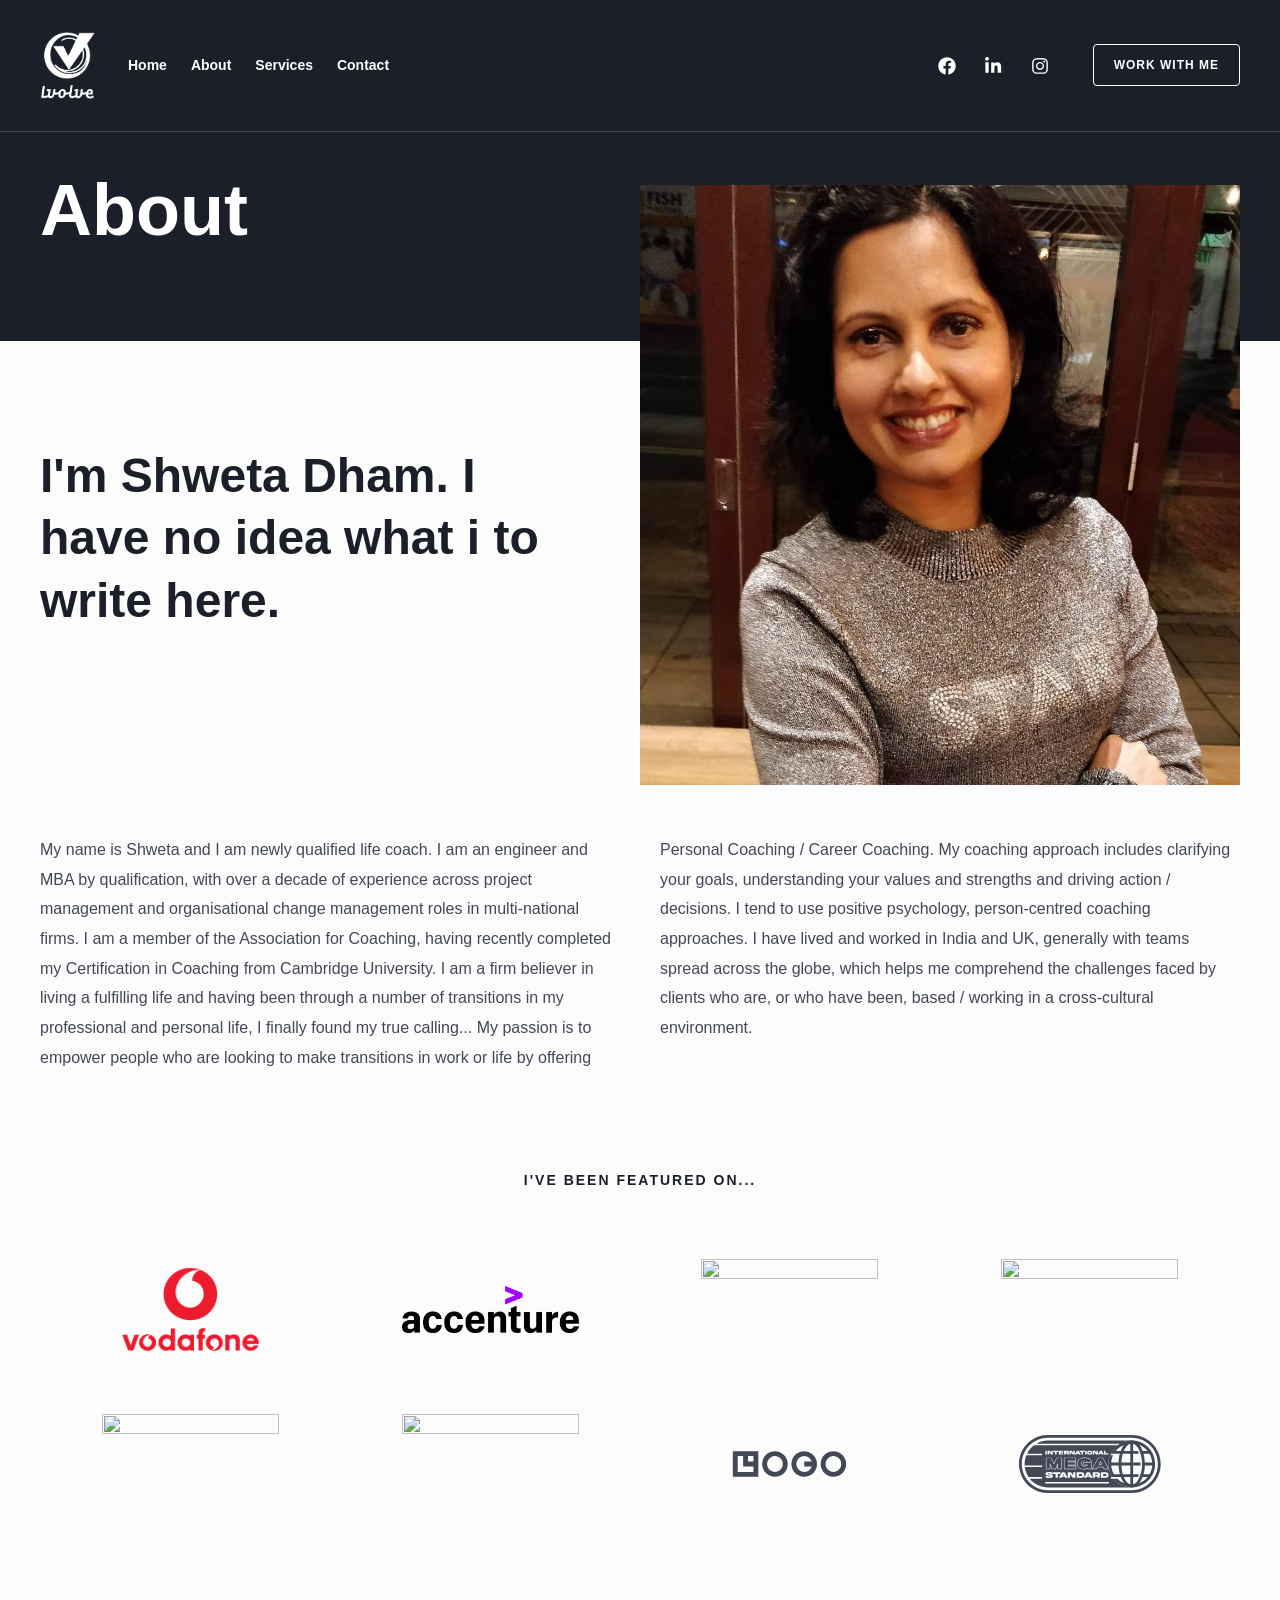
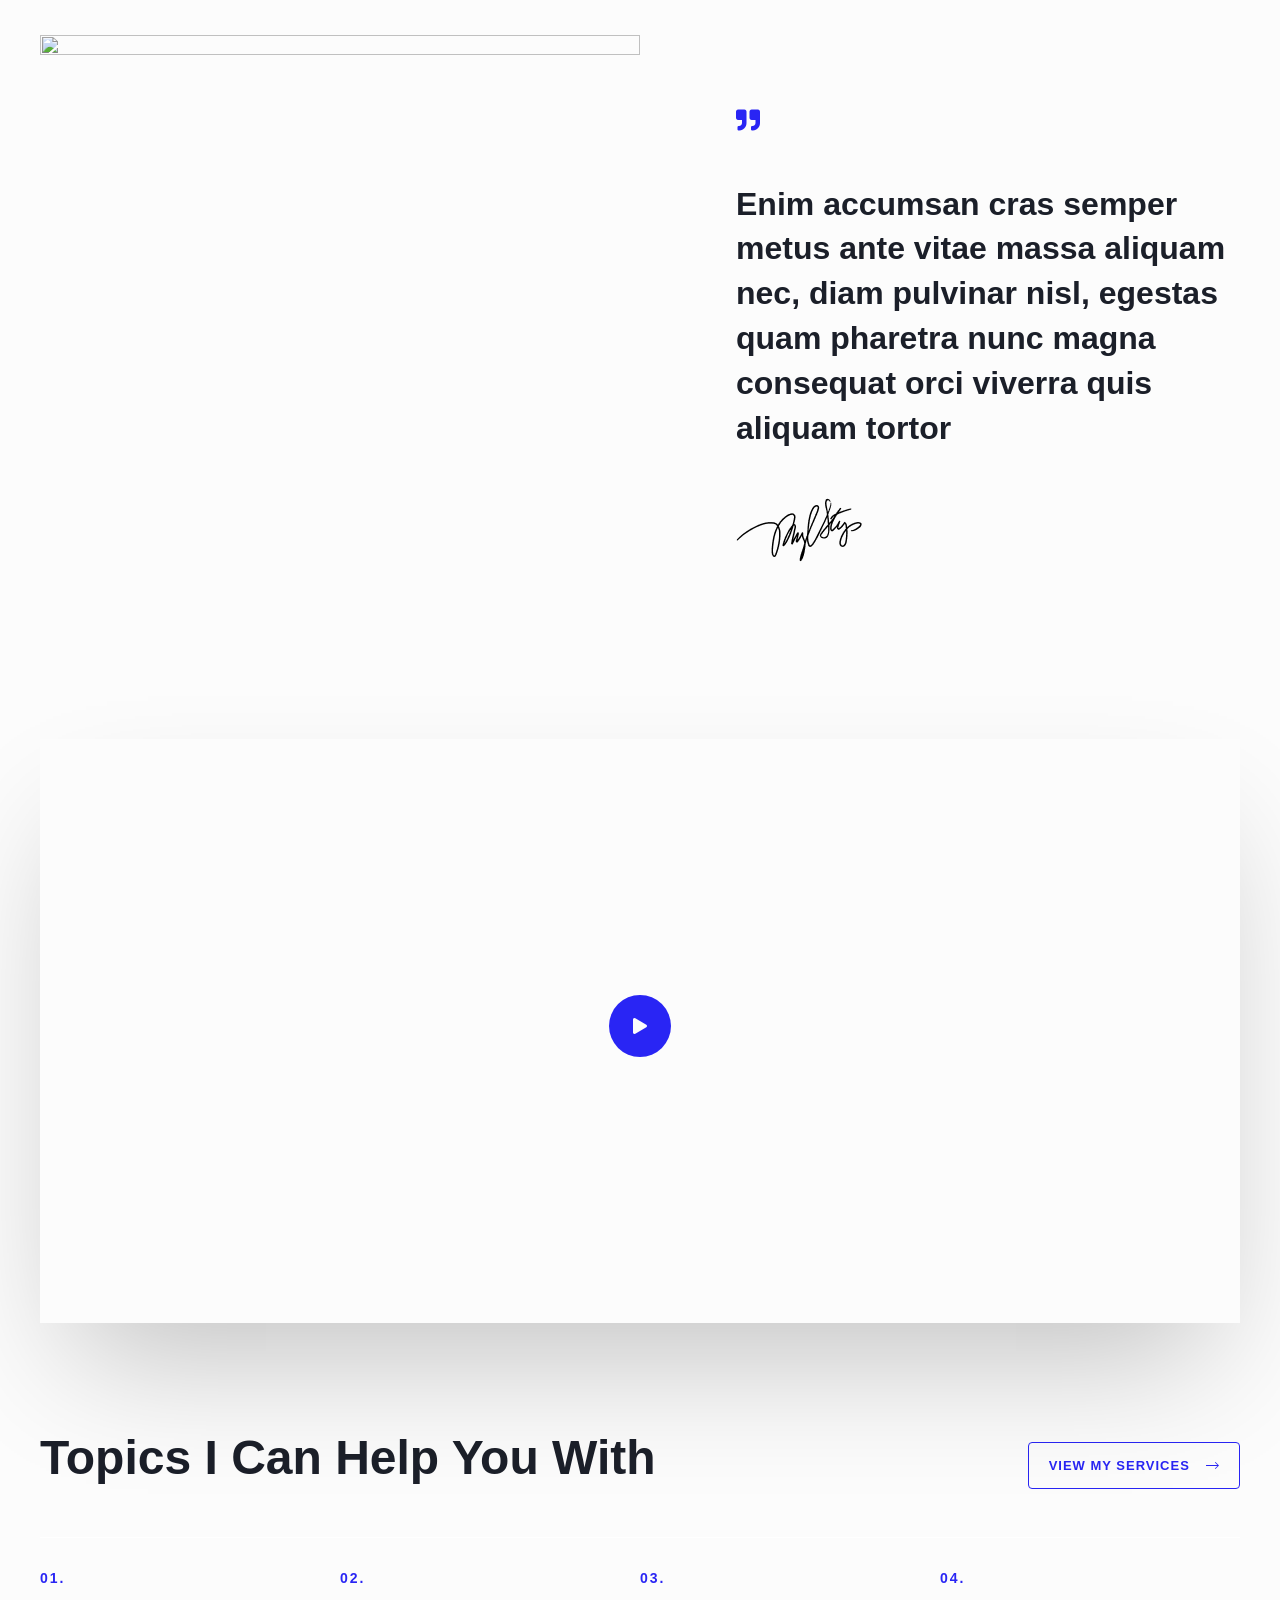
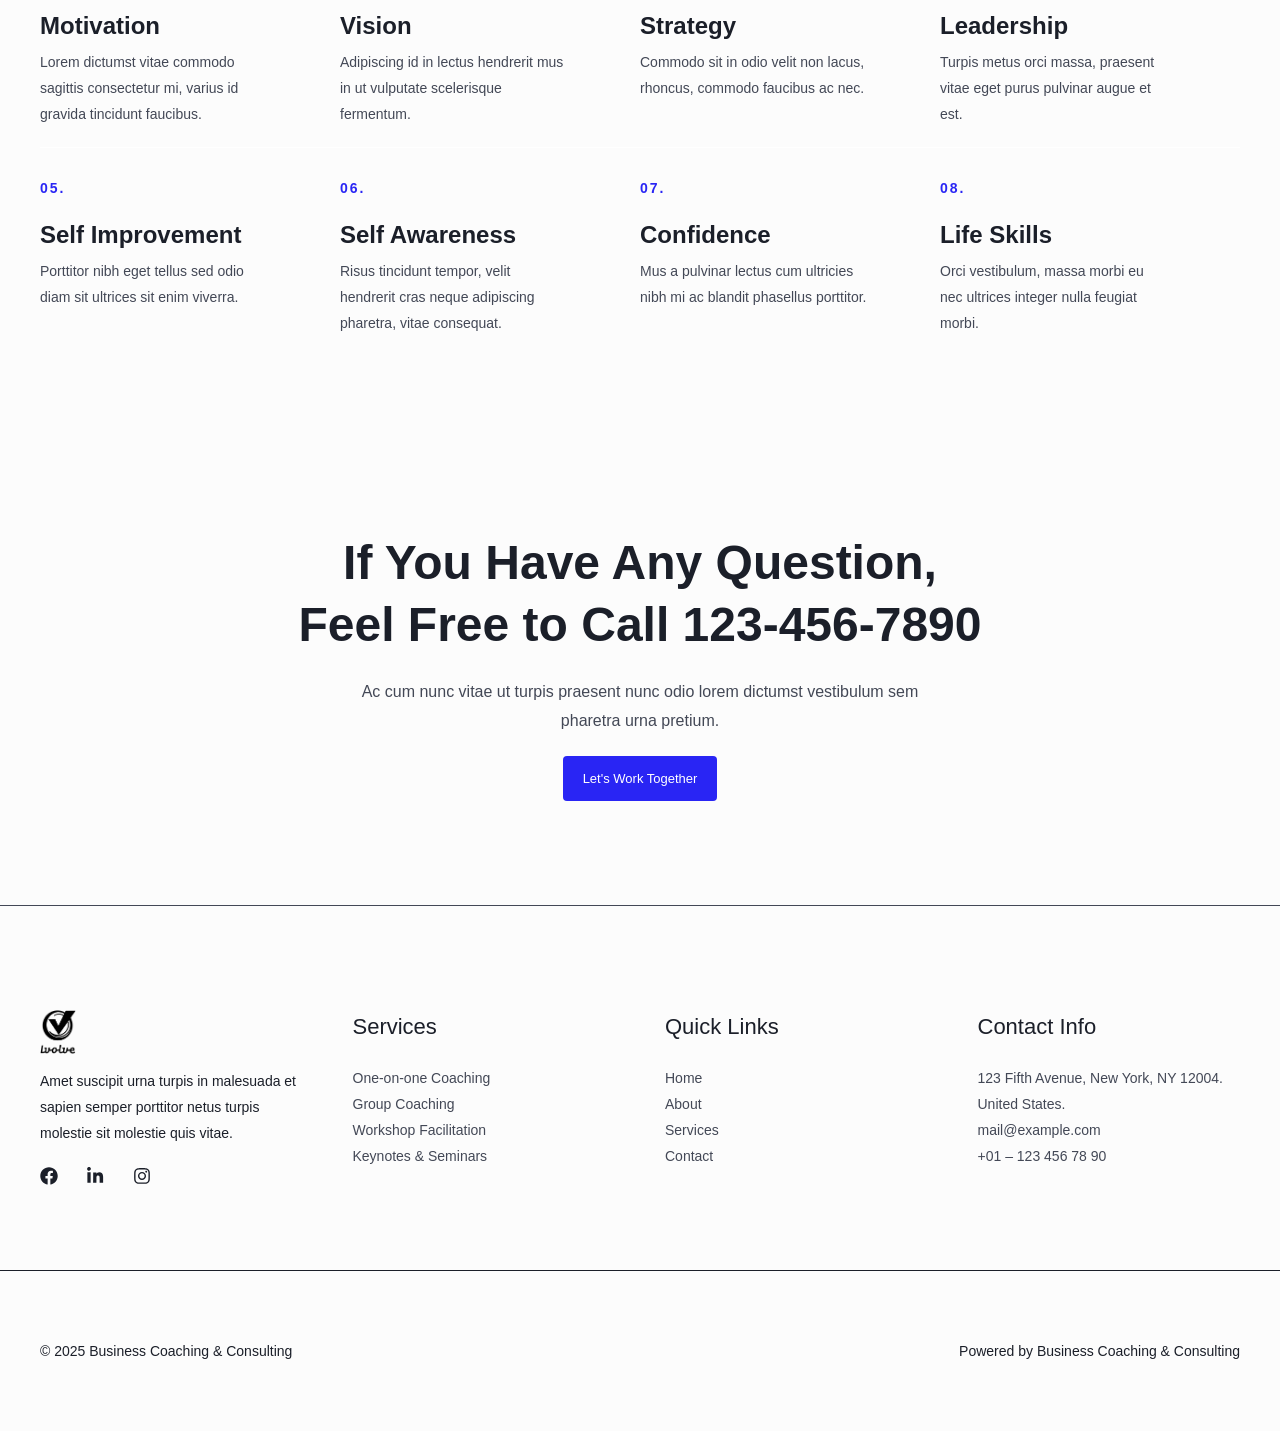
==== commit ad9f785a: "Update index.html" ====
--- a/websitedemos.net/business-consulting-02/about/index.html
+++ b/websitedemos.net/business-consulting-02/about/index.html
@@ -40,7 +40,27 @@
 	}
 	</script>
 	<meta name='robots' content='index, follow, max-image-preview:large, max-snippet:-1, max-video-preview:-1' />
-	<style>img:is([sizes="auto" i], [sizes^="auto," i]) { contain-intrinsic-size: 3000px 1500px }</style>
+	<style>img:is([sizes="auto" i], [sizes^="auto," i]) { contain-intrinsic-size: 3000px 1500px }
+		.my-image {
+  margin-top: 27px;
+}
+		.my-image2 {
+  margin-top: 40px;
+}
+		.my-image3 {
+  margin-top: 30px;
+}
+		.my-image4 {
+  margin-top: 31px;
+}
+		.my-image5 {
+  margin-top: 10px;
+}
+		.my-image6 {
+  margin-top: 3px;
+}
+		
+	</style>
 	
 	<!-- This site is optimized with the Yoast SEO plugin v25.5 - https://yoast.com/wordpress/plugins/seo/ -->
 	<title>About | Ivolve Coaching</title>
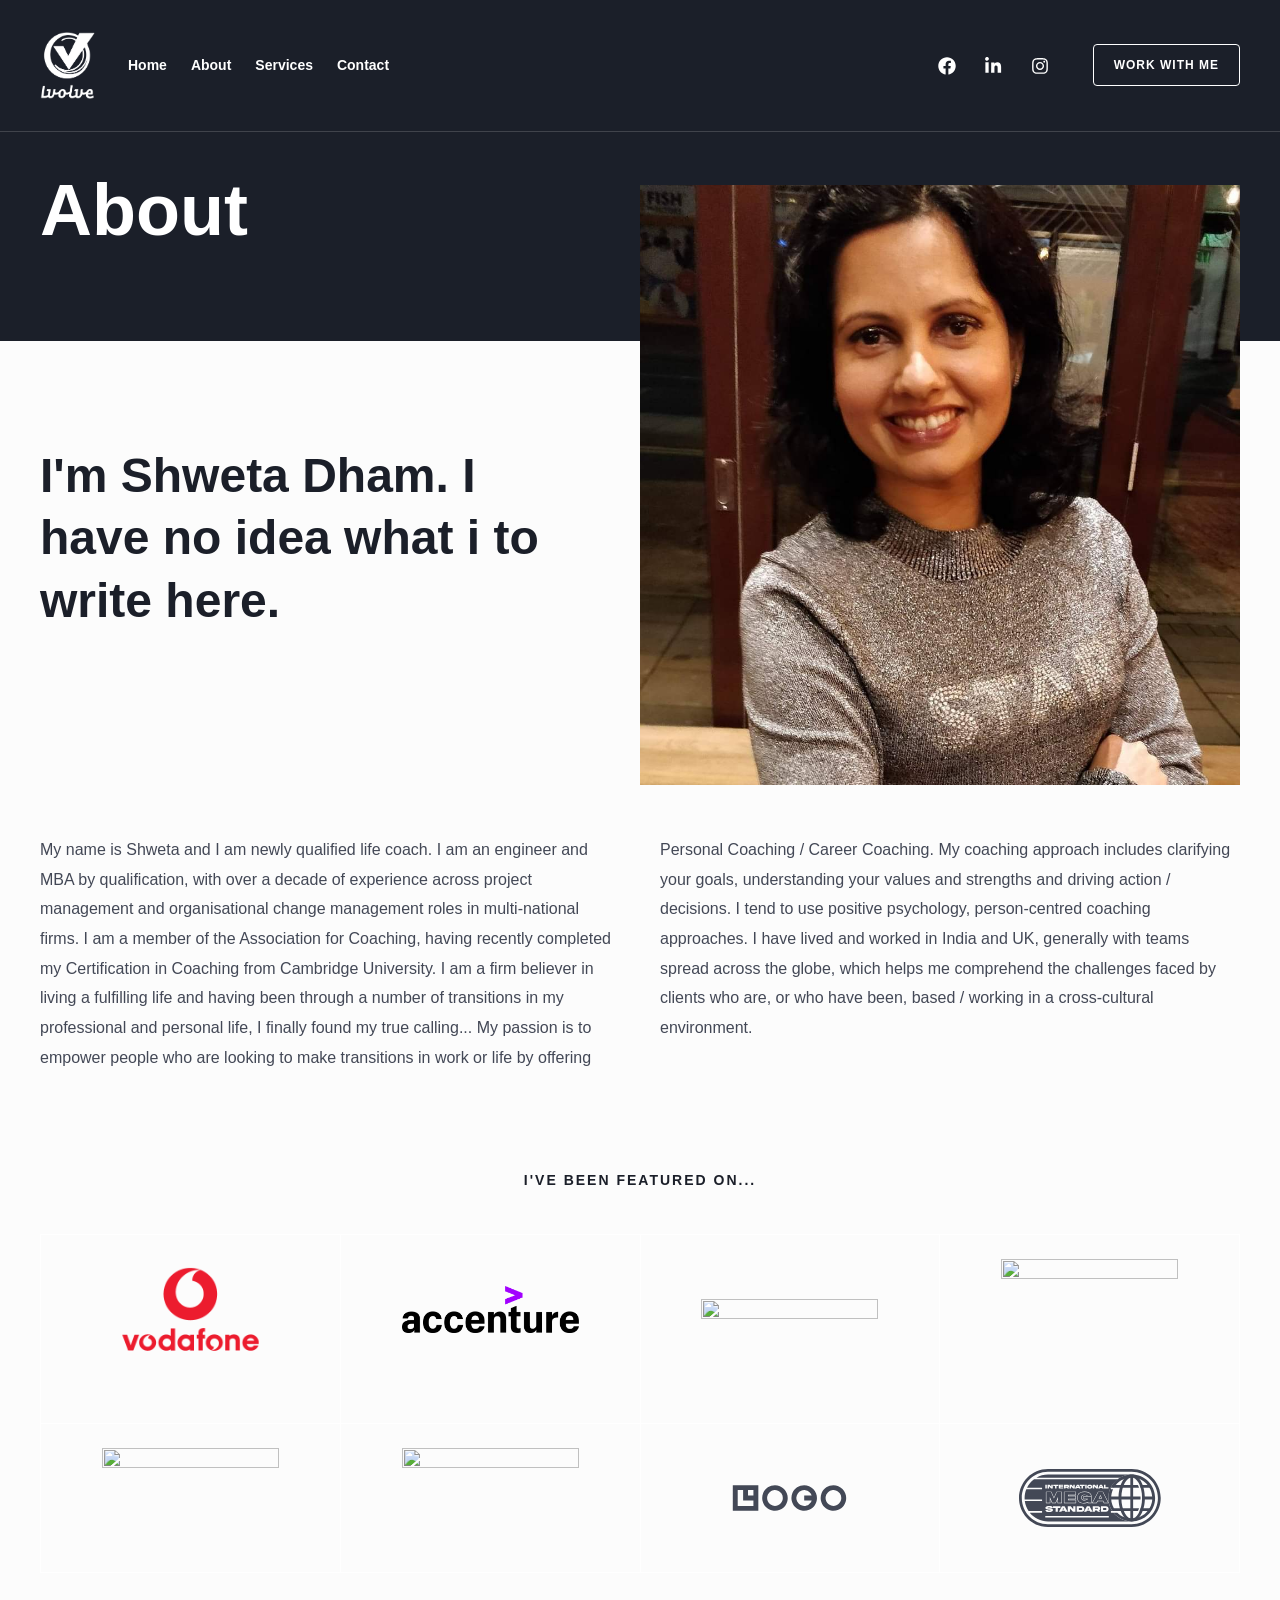
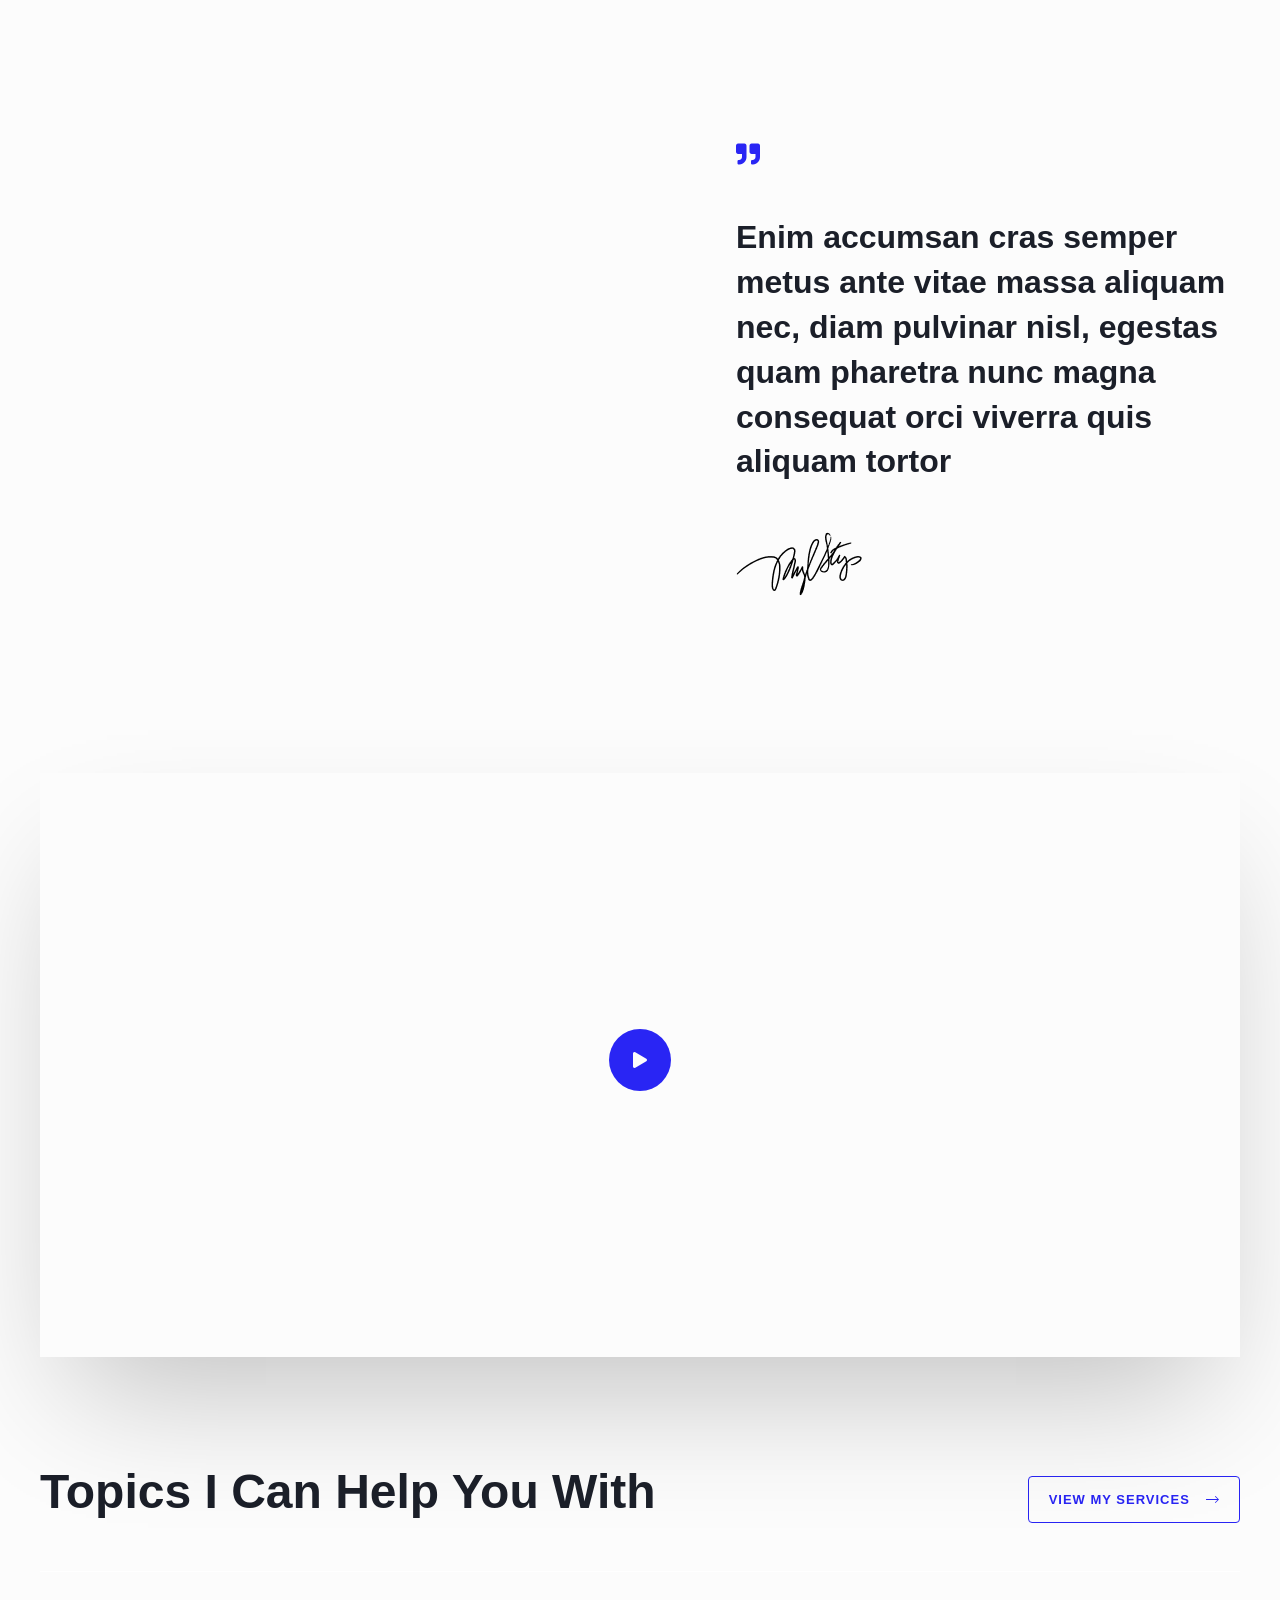
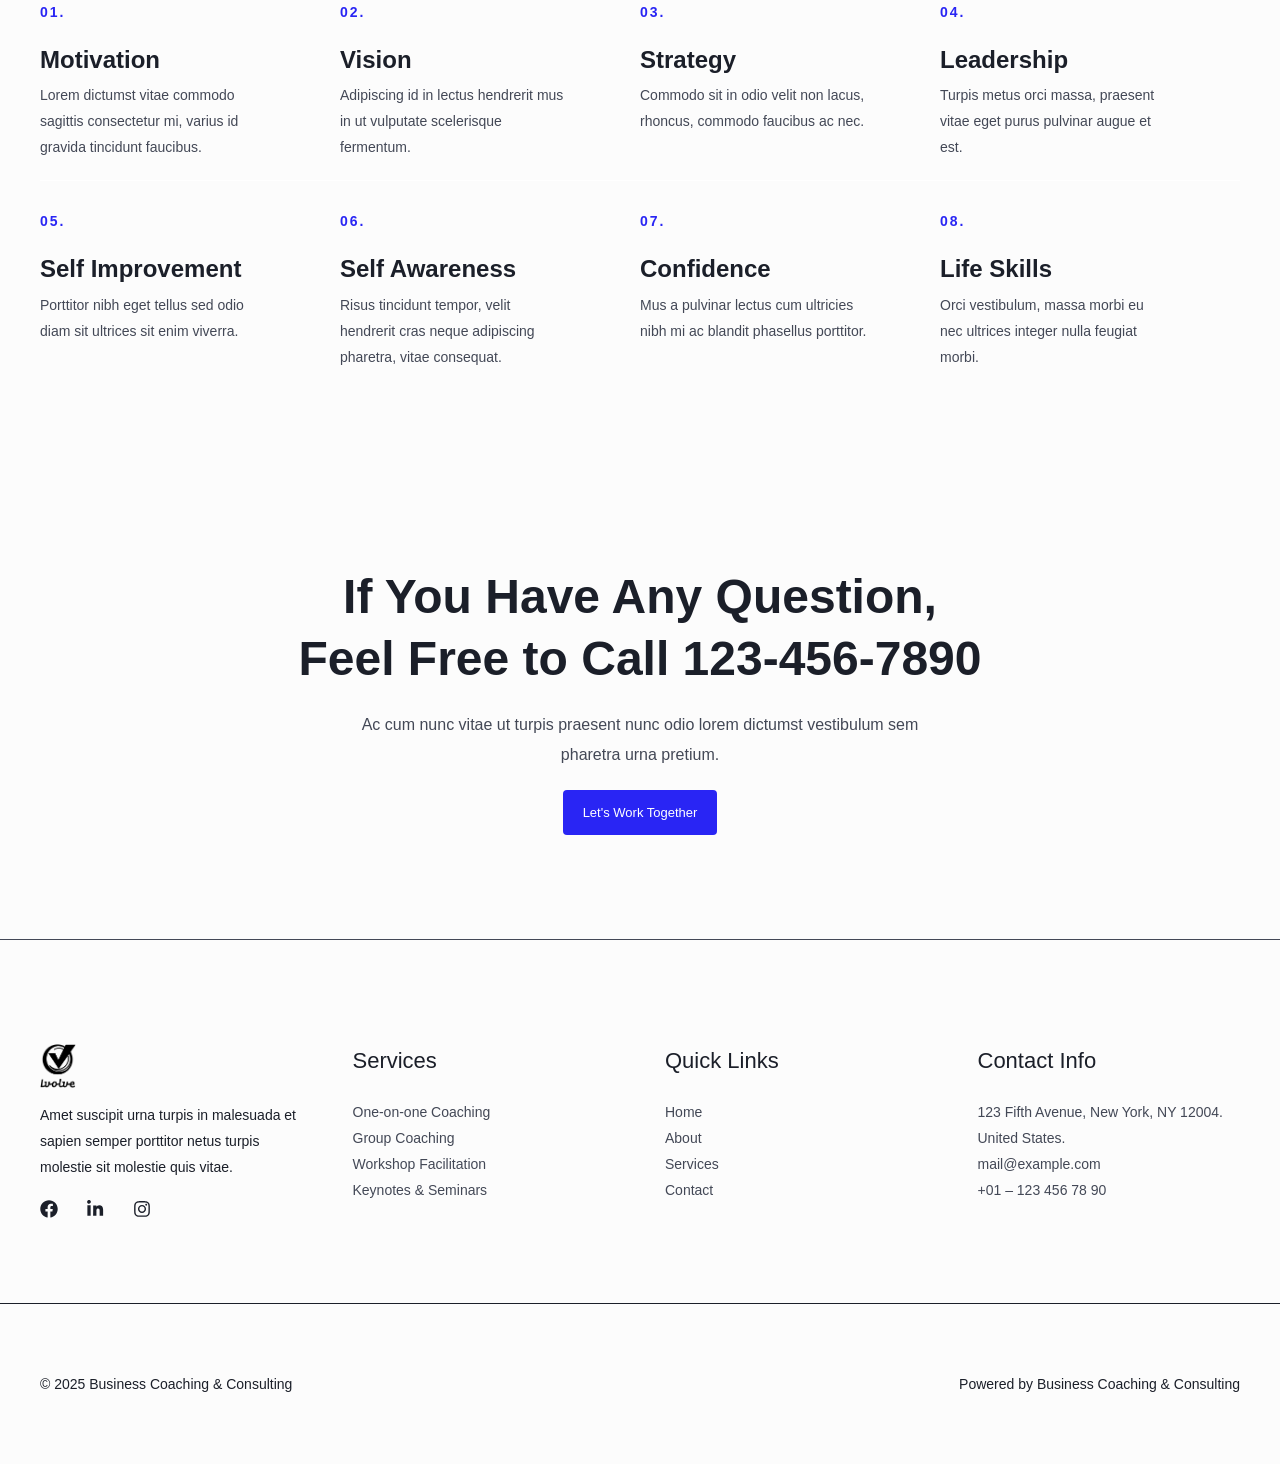
==== commit f9d204f7: "Update index.html" ====
--- a/websitedemos.net/business-consulting-02/about/index.html
+++ b/websitedemos.net/business-consulting-02/about/index.html
@@ -430,13 +430,26 @@
 		<div class="elementor-element elementor-element-a5b6c77 e-con-full e-flex e-con e-child" data-id="a5b6c77" data-element_type="container">
 				<div class="elementor-element elementor-element-b505c8e elementor-widget elementor-widget-image" data-id="b505c8e" data-element_type="widget" data-widget_type="image.default">
 				<div class="elementor-widget-container">
-															<img loading="lazy" decoding="async" width="177" height="100" src="../wp-content/uploads/sites/777/2021/02/logo-3.svg" class="attachment-full size-full wp-image-134" alt="" />															</div>
+															<img decoding="async" width="177" height="100" src="wp-content/uploads/sites/777/2021/02/logo-3.png" class="my-image2" alt="" <img 
+  decoding="async" 
+  width="177" 
+  height="100" 
+  src="wp-content/uploads/sites/777/2021/02/logo-3.png" 
+  class="my-image2" 
+  alt="" 
+/>															</div>
 				</div>
 				</div>
 		<div class="elementor-element elementor-element-66ed9eb e-con-full e-flex e-con e-child" data-id="66ed9eb" data-element_type="container">
 				<div class="elementor-element elementor-element-c4a7702 elementor-widget elementor-widget-image" data-id="c4a7702" data-element_type="widget" data-widget_type="image.default">
 				<div class="elementor-widget-container">
-															<img loading="lazy" decoding="async" width="177" height="100" src="../wp-content/uploads/sites/777/2021/02/logo-4.svg" class="attachment-full size-full wp-image-135" alt="" />															</div>
+															<img loading="lazy" decoding="async" width="177" height="100" src="wp-content/uploads/sites/777/2021/02/logo-4.png" class="image3" alt=""  <img 
+  decoding="async" 
+  width="177" 
+  height="100" 
+  src="wp-content/uploads/sites/777/2021/02/logo-4.png" 
+  class="my-image3" 
+  alt="" />														</div>
 				</div>
 				</div>
 					</div>
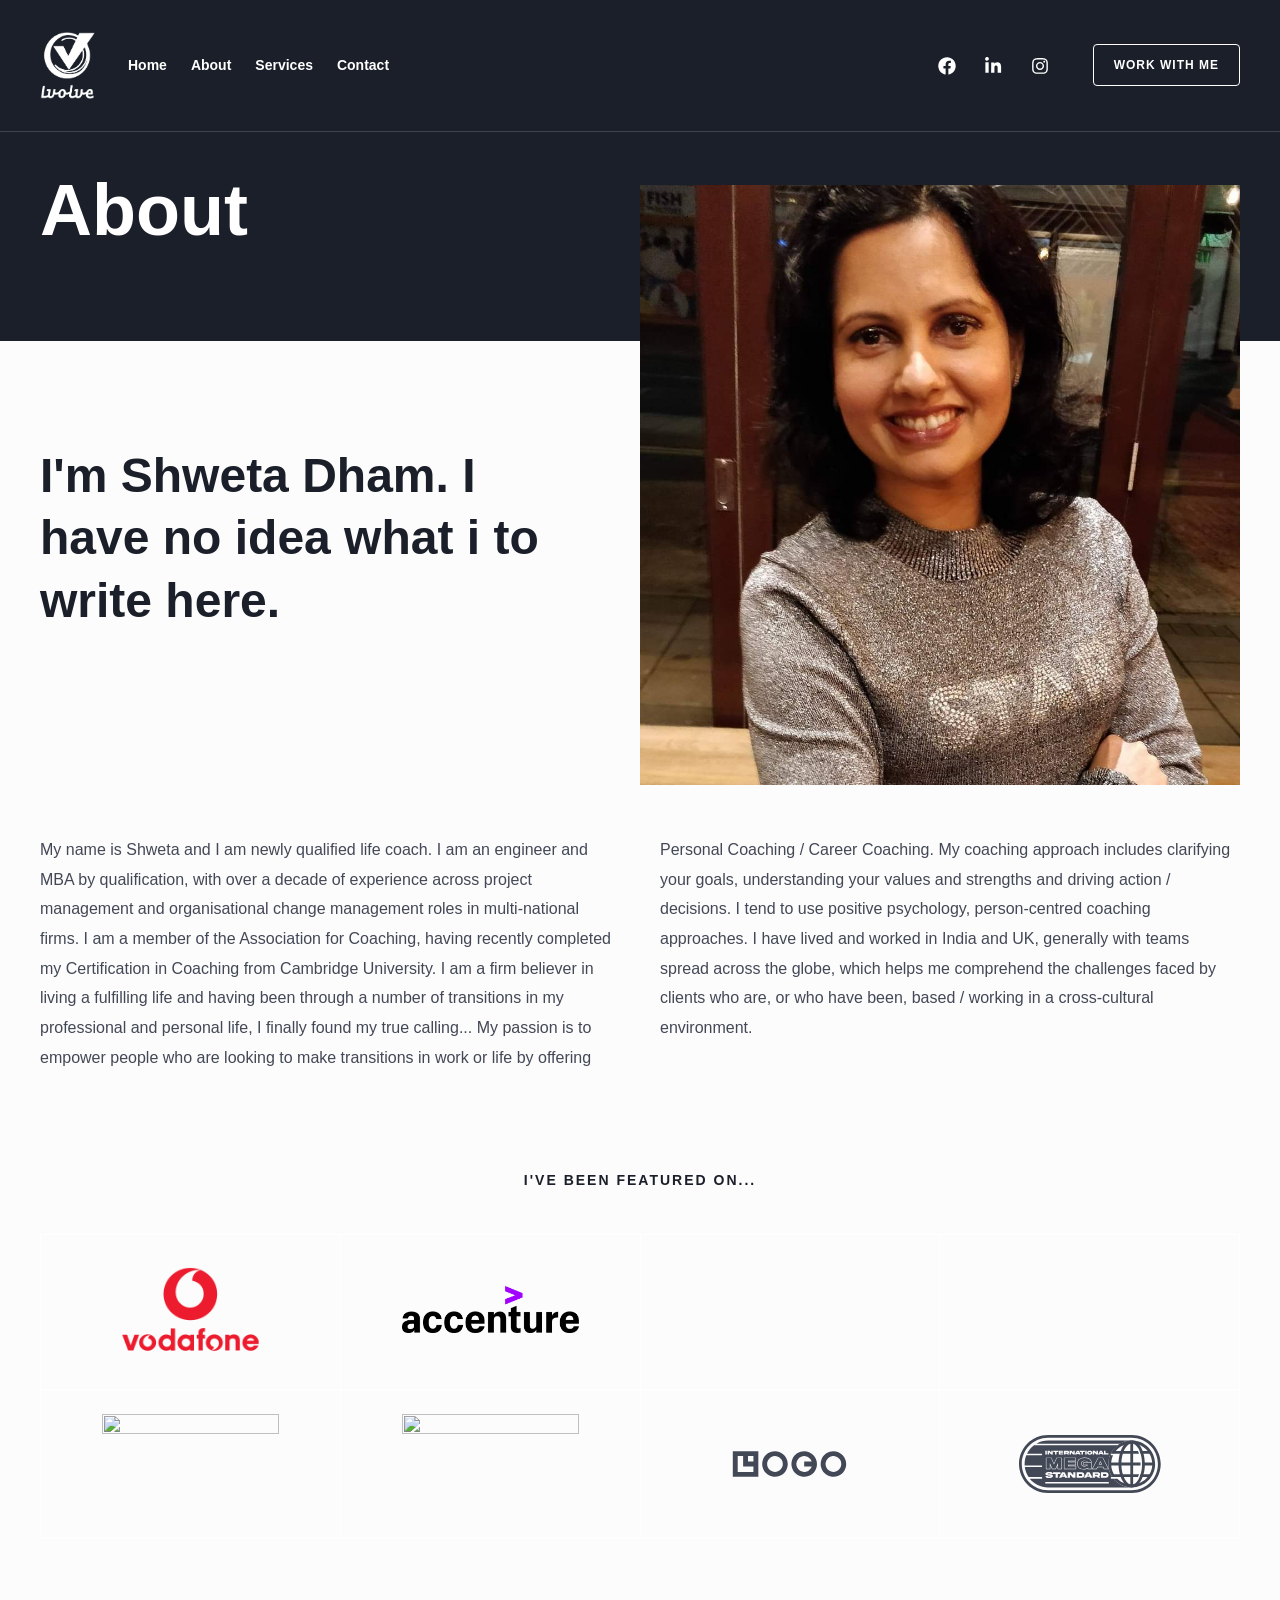
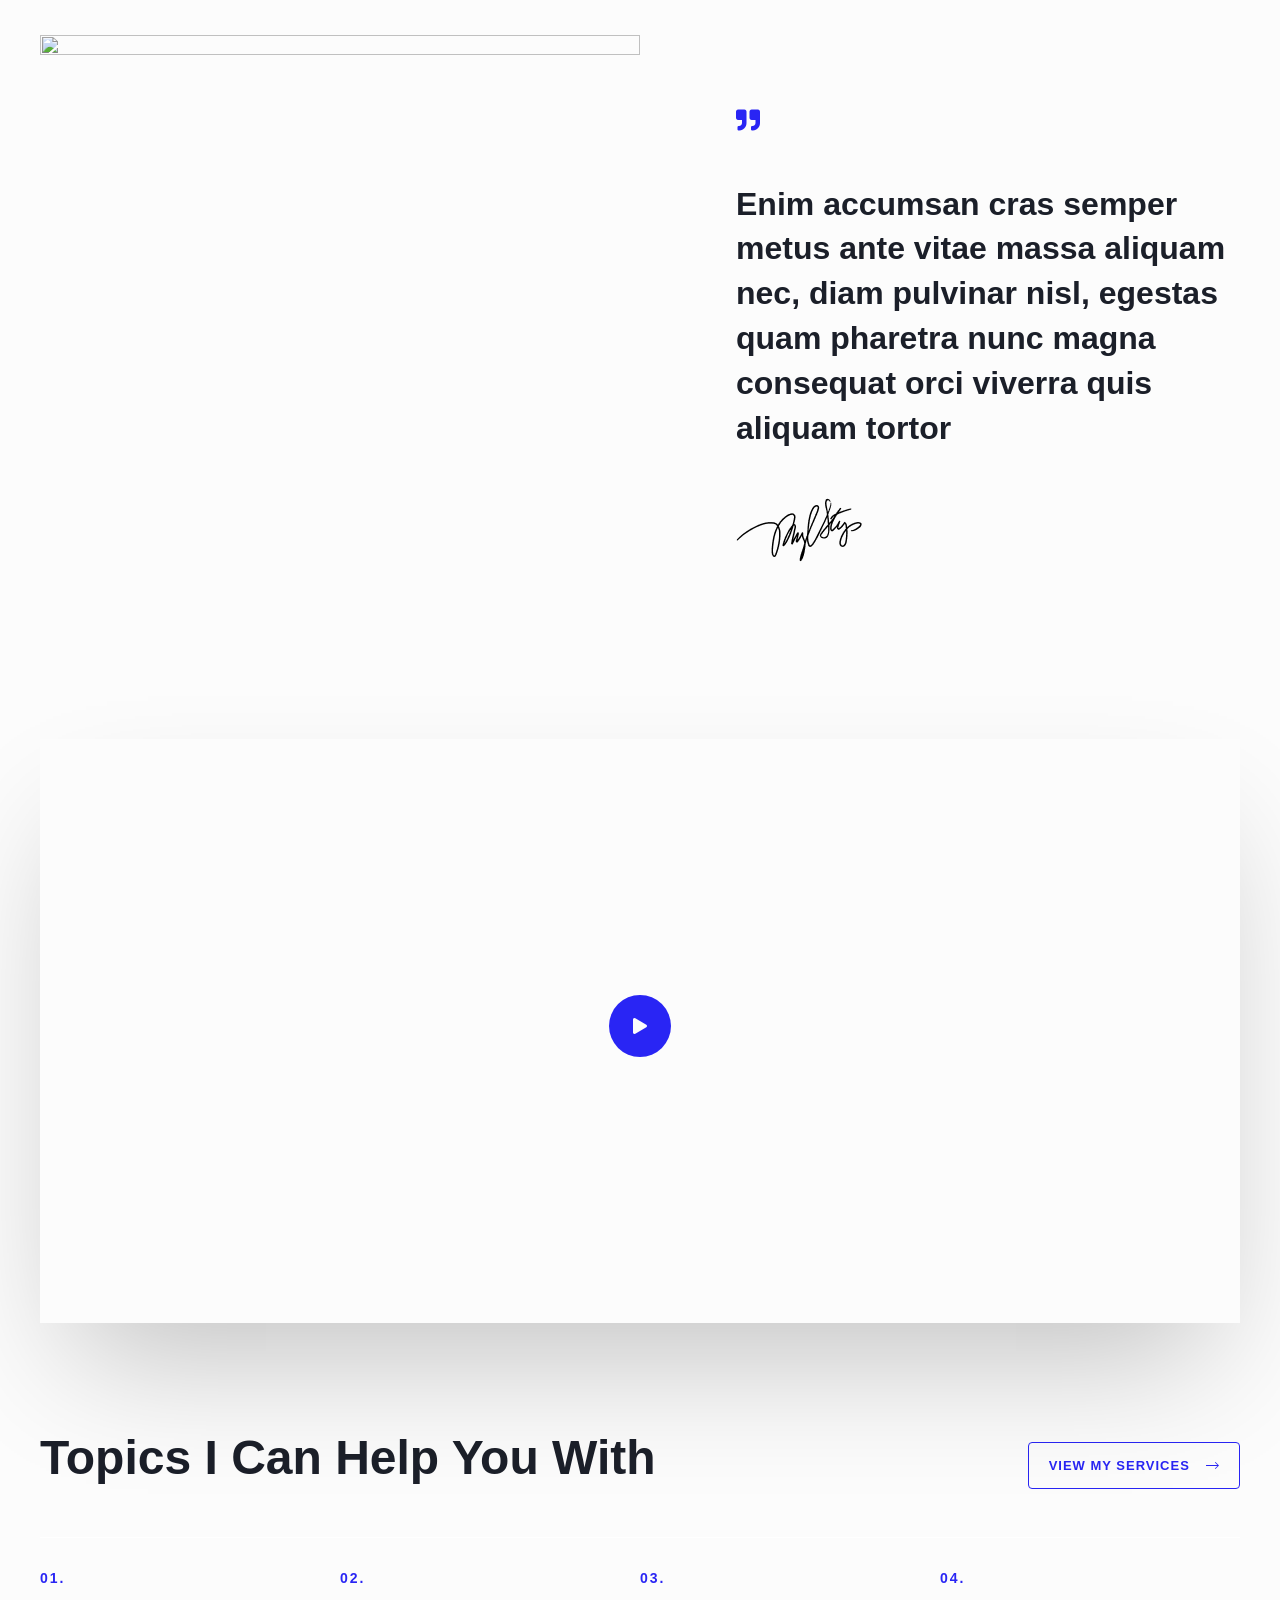
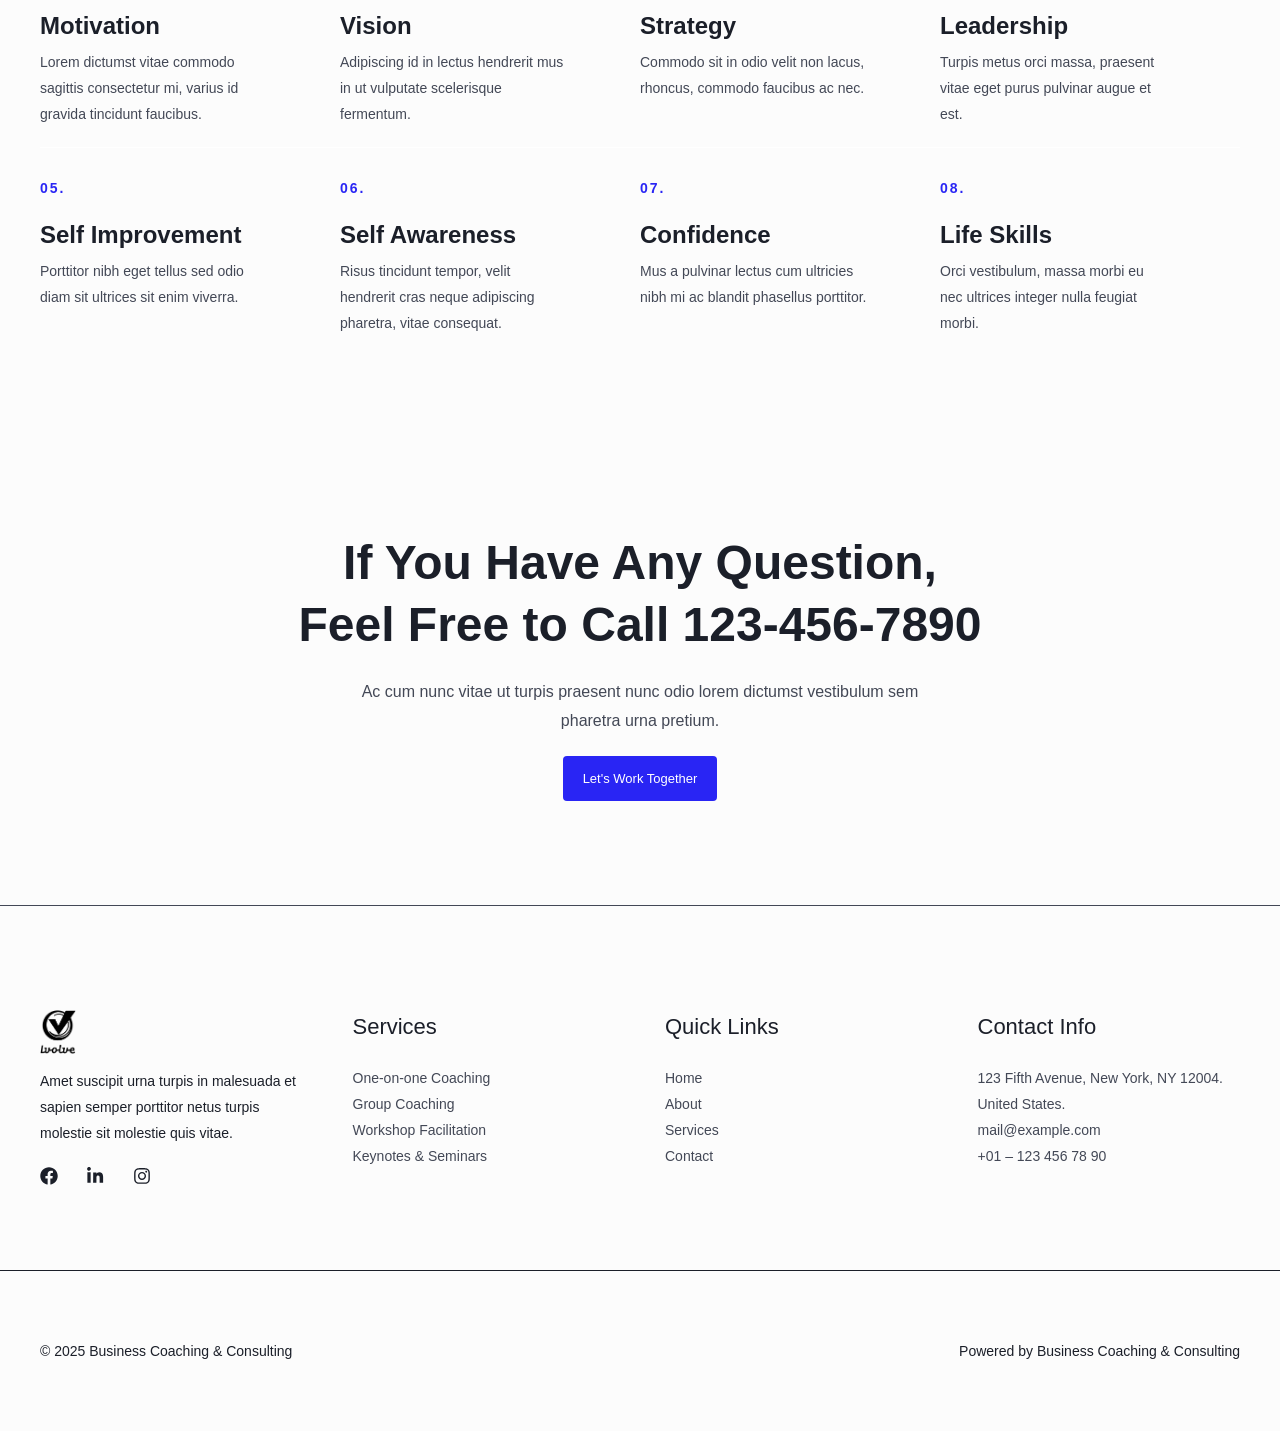
==== commit c2f74434: "Update index.html" ====
--- a/websitedemos.net/business-consulting-02/about/index.html
+++ b/websitedemos.net/business-consulting-02/about/index.html
@@ -430,26 +430,13 @@
 		<div class="elementor-element elementor-element-a5b6c77 e-con-full e-flex e-con e-child" data-id="a5b6c77" data-element_type="container">
 				<div class="elementor-element elementor-element-b505c8e elementor-widget elementor-widget-image" data-id="b505c8e" data-element_type="widget" data-widget_type="image.default">
 				<div class="elementor-widget-container">
-															<img decoding="async" width="177" height="100" src="wp-content/uploads/sites/777/2021/02/logo-3.png" class="my-image2" alt="" <img 
-  decoding="async" 
-  width="177" 
-  height="100" 
-  src="wp-content/uploads/sites/777/2021/02/logo-3.png" 
-  class="my-image2" 
-  alt="" 
-/>															</div>
+															 															</div>
 				</div>
 				</div>
 		<div class="elementor-element elementor-element-66ed9eb e-con-full e-flex e-con e-child" data-id="66ed9eb" data-element_type="container">
 				<div class="elementor-element elementor-element-c4a7702 elementor-widget elementor-widget-image" data-id="c4a7702" data-element_type="widget" data-widget_type="image.default">
 				<div class="elementor-widget-container">
-															<img loading="lazy" decoding="async" width="177" height="100" src="wp-content/uploads/sites/777/2021/02/logo-4.png" class="image3" alt=""  <img 
-  decoding="async" 
-  width="177" 
-  height="100" 
-  src="wp-content/uploads/sites/777/2021/02/logo-4.png" 
-  class="my-image3" 
-  alt="" />														</div>
+																												</div>
 				</div>
 				</div>
 					</div>
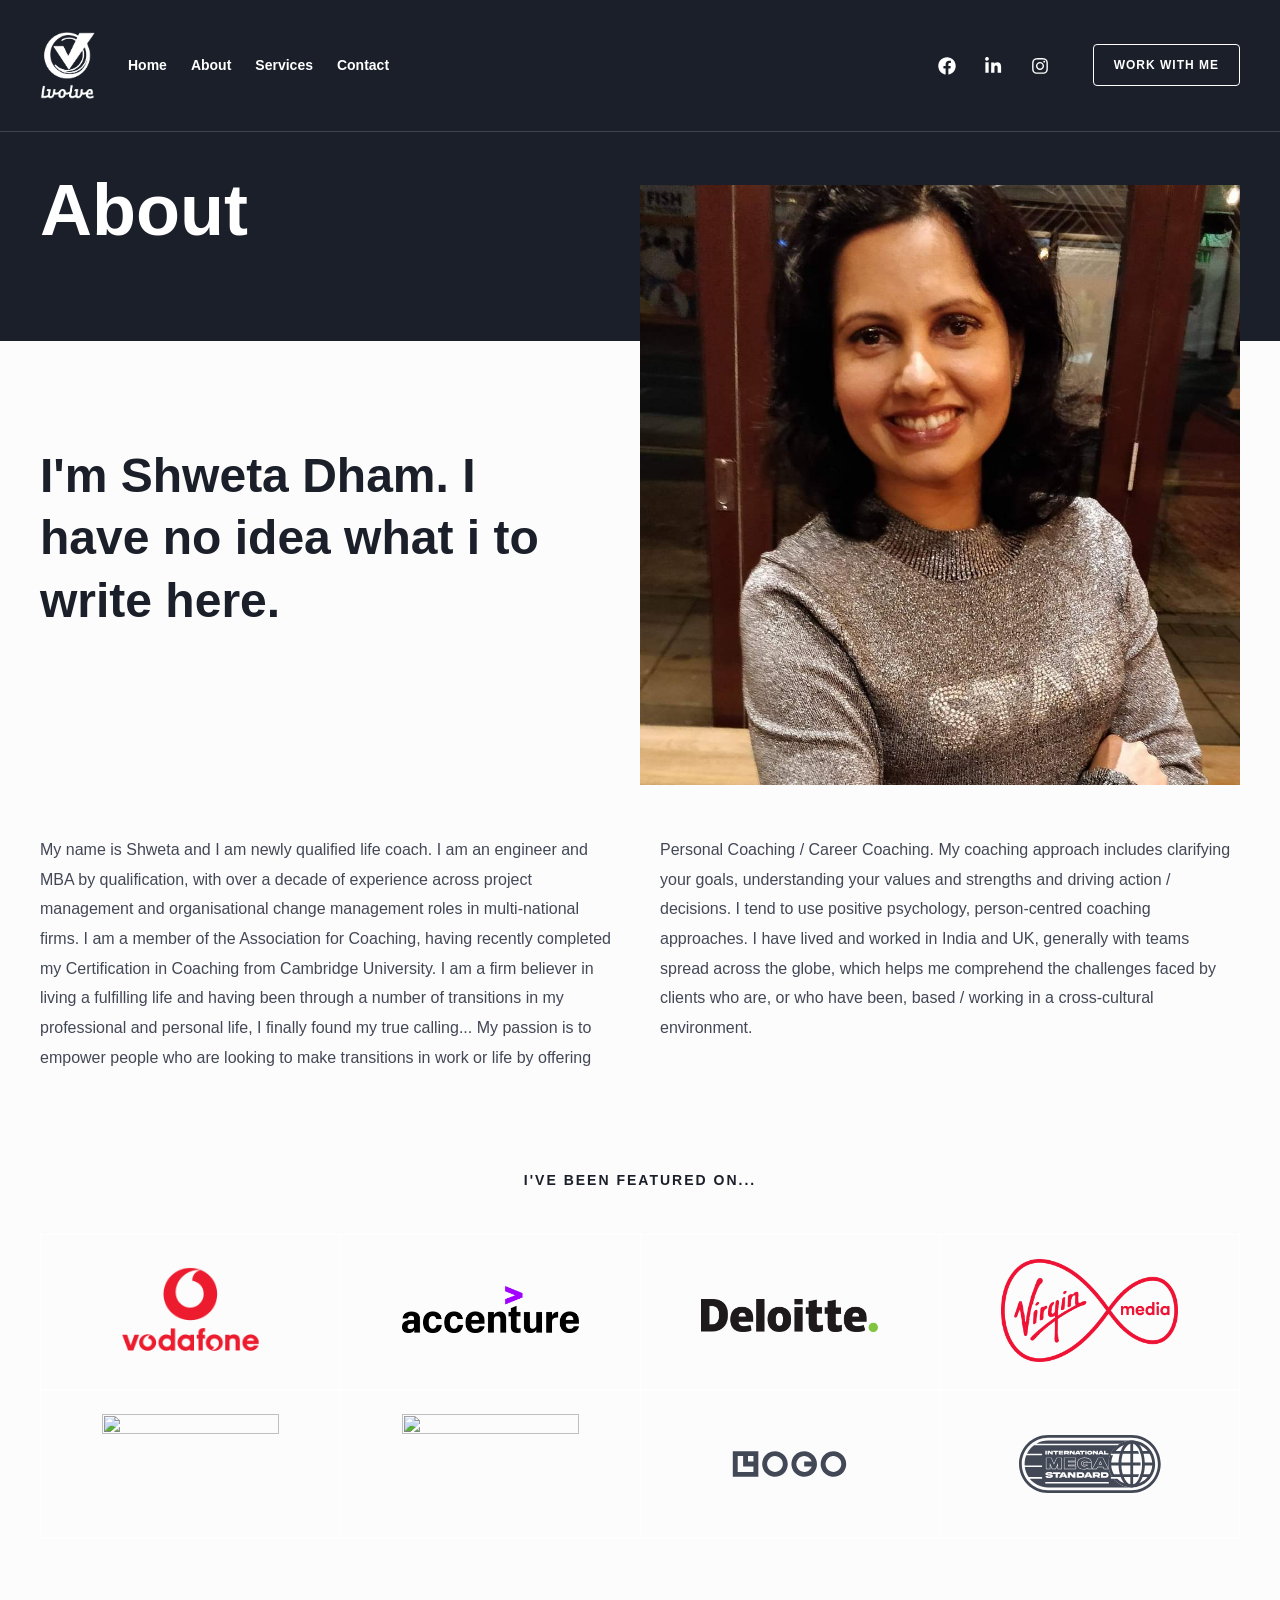
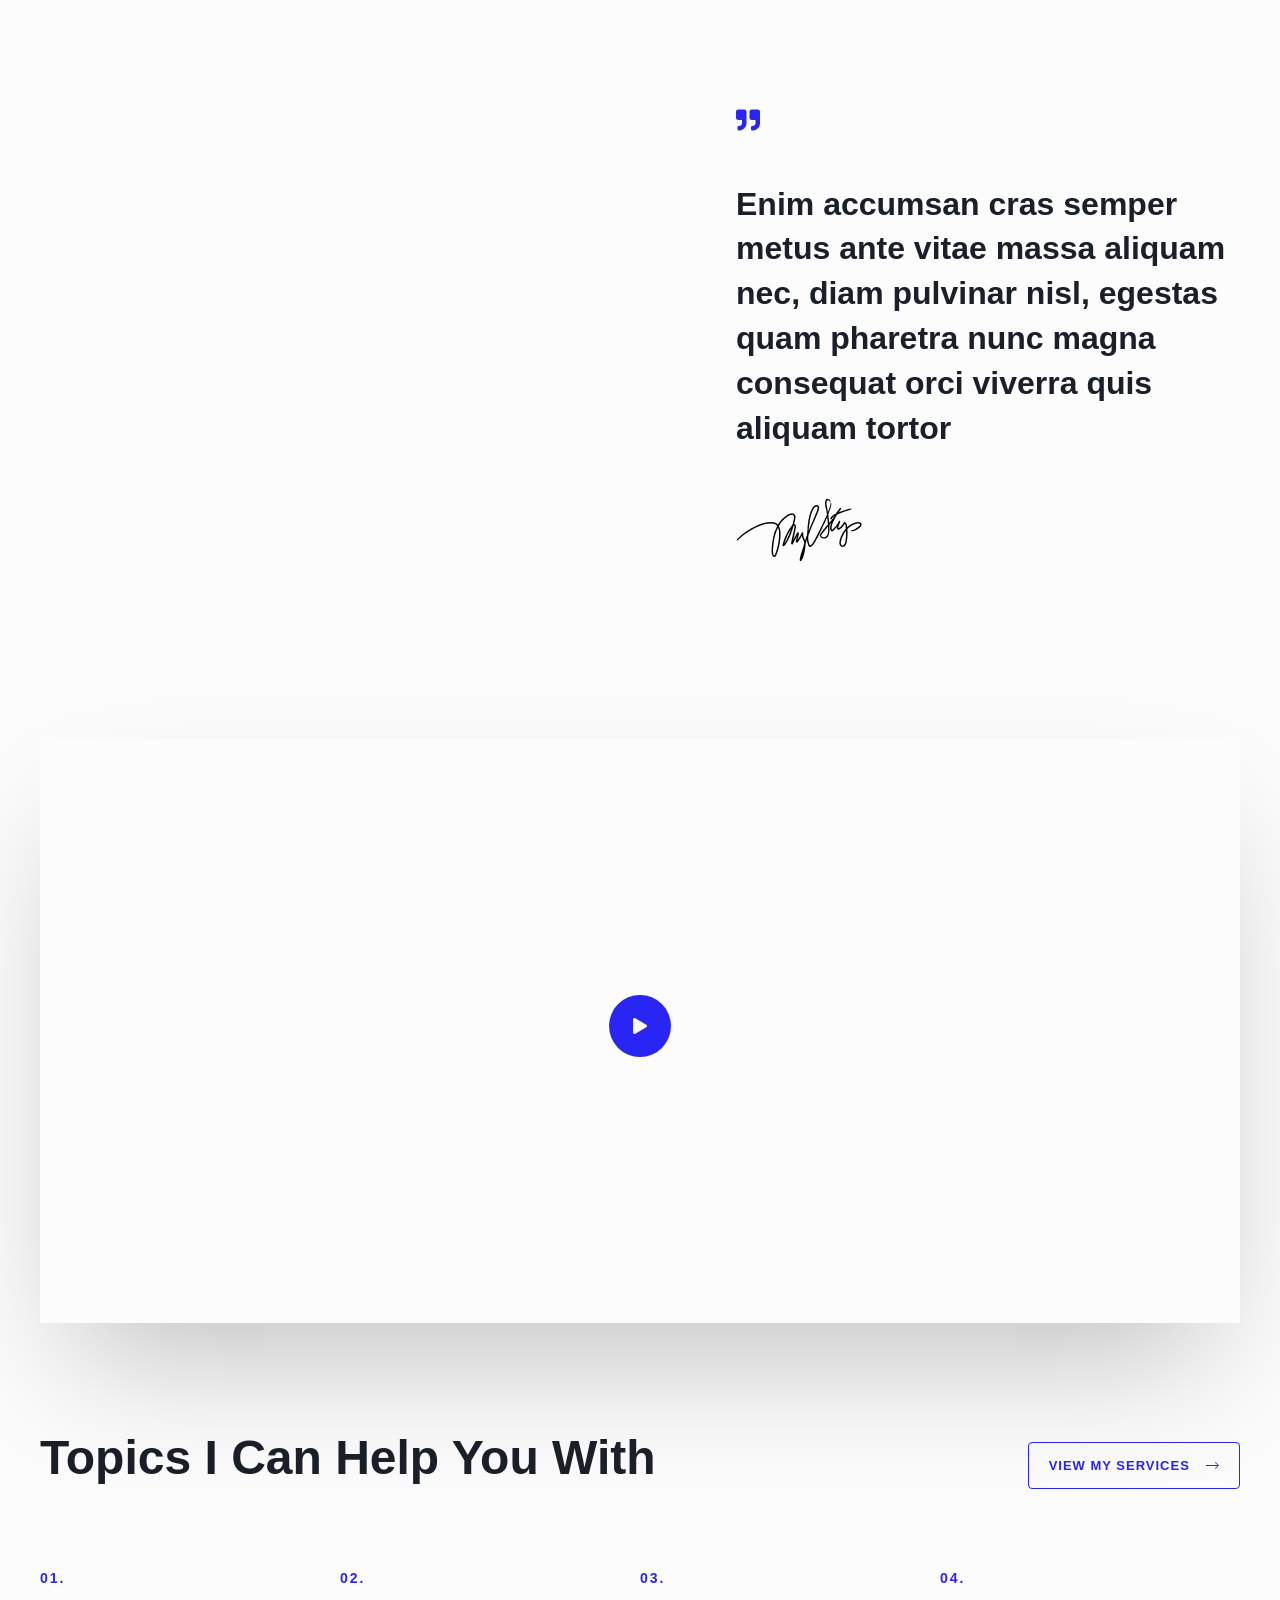
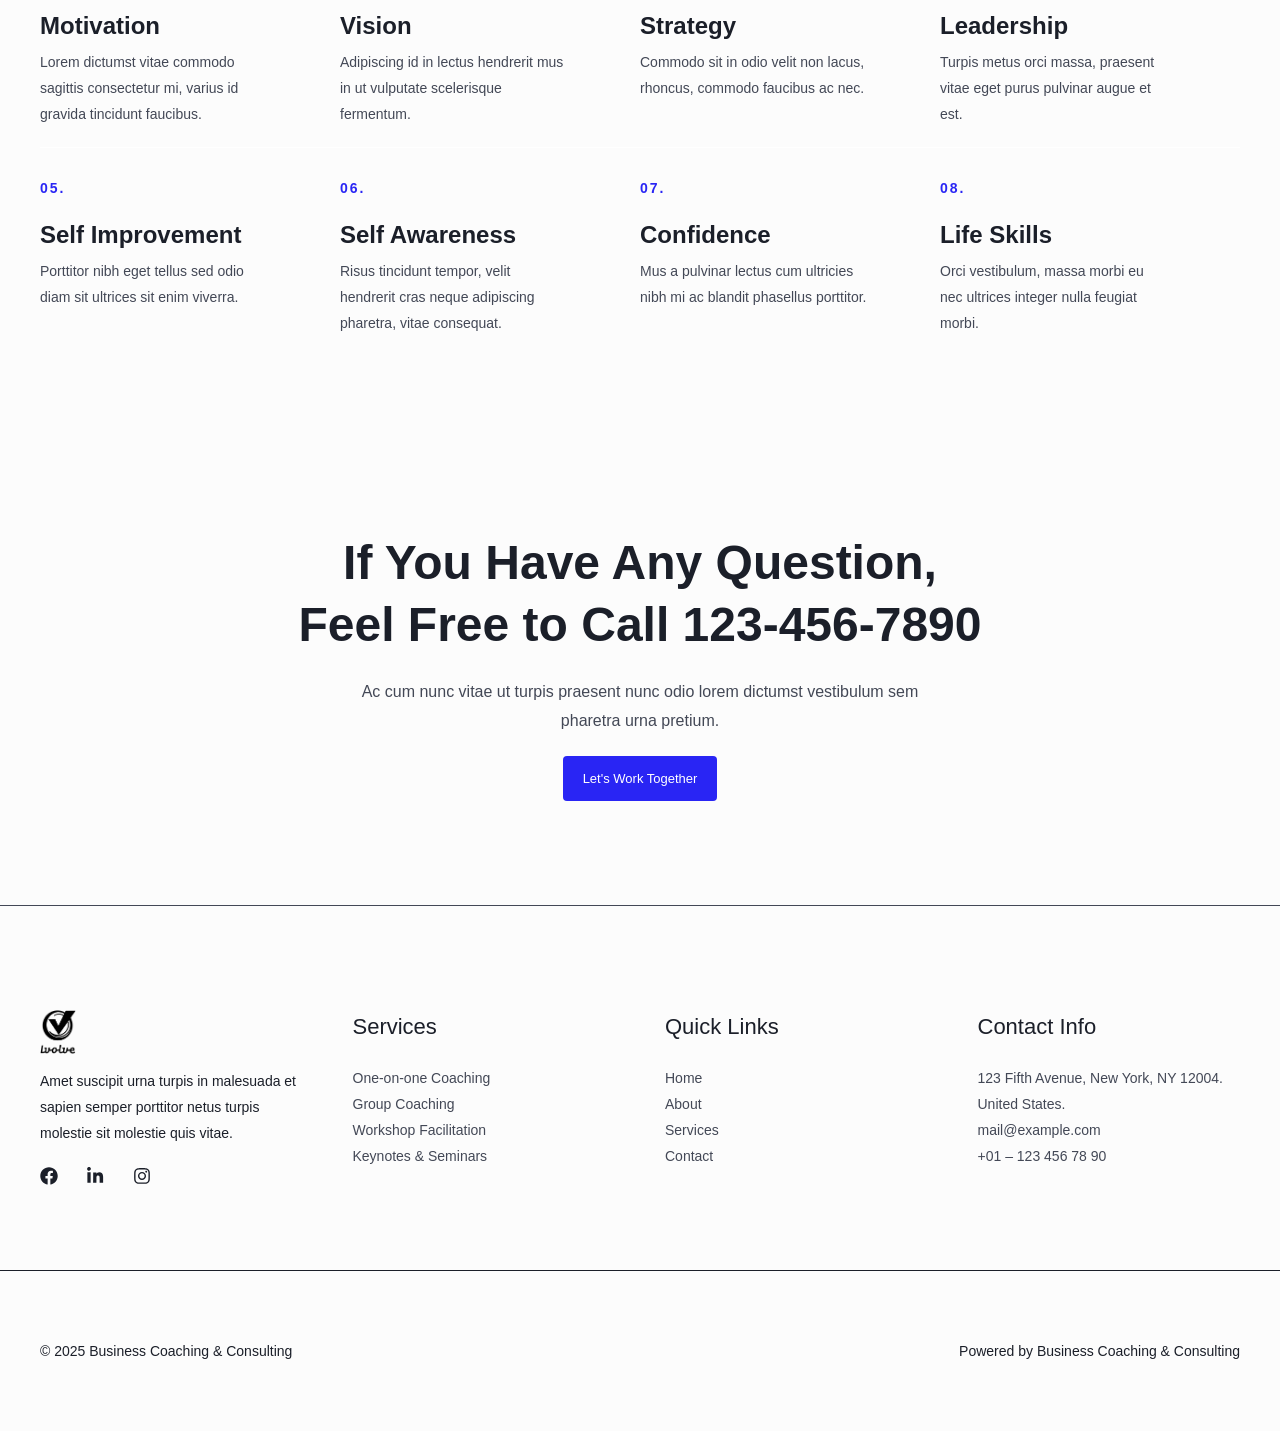
==== commit b3d2d639: "Update index.html" ====
--- a/websitedemos.net/business-consulting-02/about/index.html
+++ b/websitedemos.net/business-consulting-02/about/index.html
@@ -47,18 +47,7 @@
 		.my-image2 {
   margin-top: 40px;
 }
-		.my-image3 {
-  margin-top: 30px;
-}
-		.my-image4 {
-  margin-top: 31px;
-}
-		.my-image5 {
-  margin-top: 10px;
-}
-		.my-image6 {
-  margin-top: 3px;
-}
+		
 		
 	</style>
 	
@@ -430,13 +419,26 @@
 		<div class="elementor-element elementor-element-a5b6c77 e-con-full e-flex e-con e-child" data-id="a5b6c77" data-element_type="container">
 				<div class="elementor-element elementor-element-b505c8e elementor-widget elementor-widget-image" data-id="b505c8e" data-element_type="widget" data-widget_type="image.default">
 				<div class="elementor-widget-container">
-															 															</div>
+				<img decoding="async" width="177" height="100" src="https://shwetadham.github.io/ivolvecoaching4u/websitedemos.net/business-consulting-02/wp-content/uploads/sites/777/2021/02/logo-3.png" class="my-image2" alt="" <img 
+  decoding="async" 
+  width="177" 
+  height="100" 
+  src="https://shwetadham.github.io/ivolvecoaching4u/websitedemos.net/business-consulting-02/wp-content/uploads/sites/777/2021/02/logo-3.png" 
+  class="my-image2" 
+  alt="" 
+/>											 															</div>
 				</div>
 				</div>
 		<div class="elementor-element elementor-element-66ed9eb e-con-full e-flex e-con e-child" data-id="66ed9eb" data-element_type="container">
 				<div class="elementor-element elementor-element-c4a7702 elementor-widget elementor-widget-image" data-id="c4a7702" data-element_type="widget" data-widget_type="image.default">
 				<div class="elementor-widget-container">
-																												</div>
+					<img loading="lazy" decoding="async" width="177" height="100" src="https://shwetadham.github.io/ivolvecoaching4u/websitedemos.net/business-consulting-02/wp-content/uploads/sites/777/2021/02/logo-4.png" class="image3" alt=""  <img 
+  decoding="async" 
+  width="177" 
+  height="100" 
+  src="https://shwetadham.github.io/ivolvecoaching4u/websitedemos.net/business-consulting-02/wp-content/uploads/sites/777/2021/02/logo-4.png" 
+  class="my-image3" 
+  alt="" />																							</div>
 				</div>
 				</div>
 					</div>
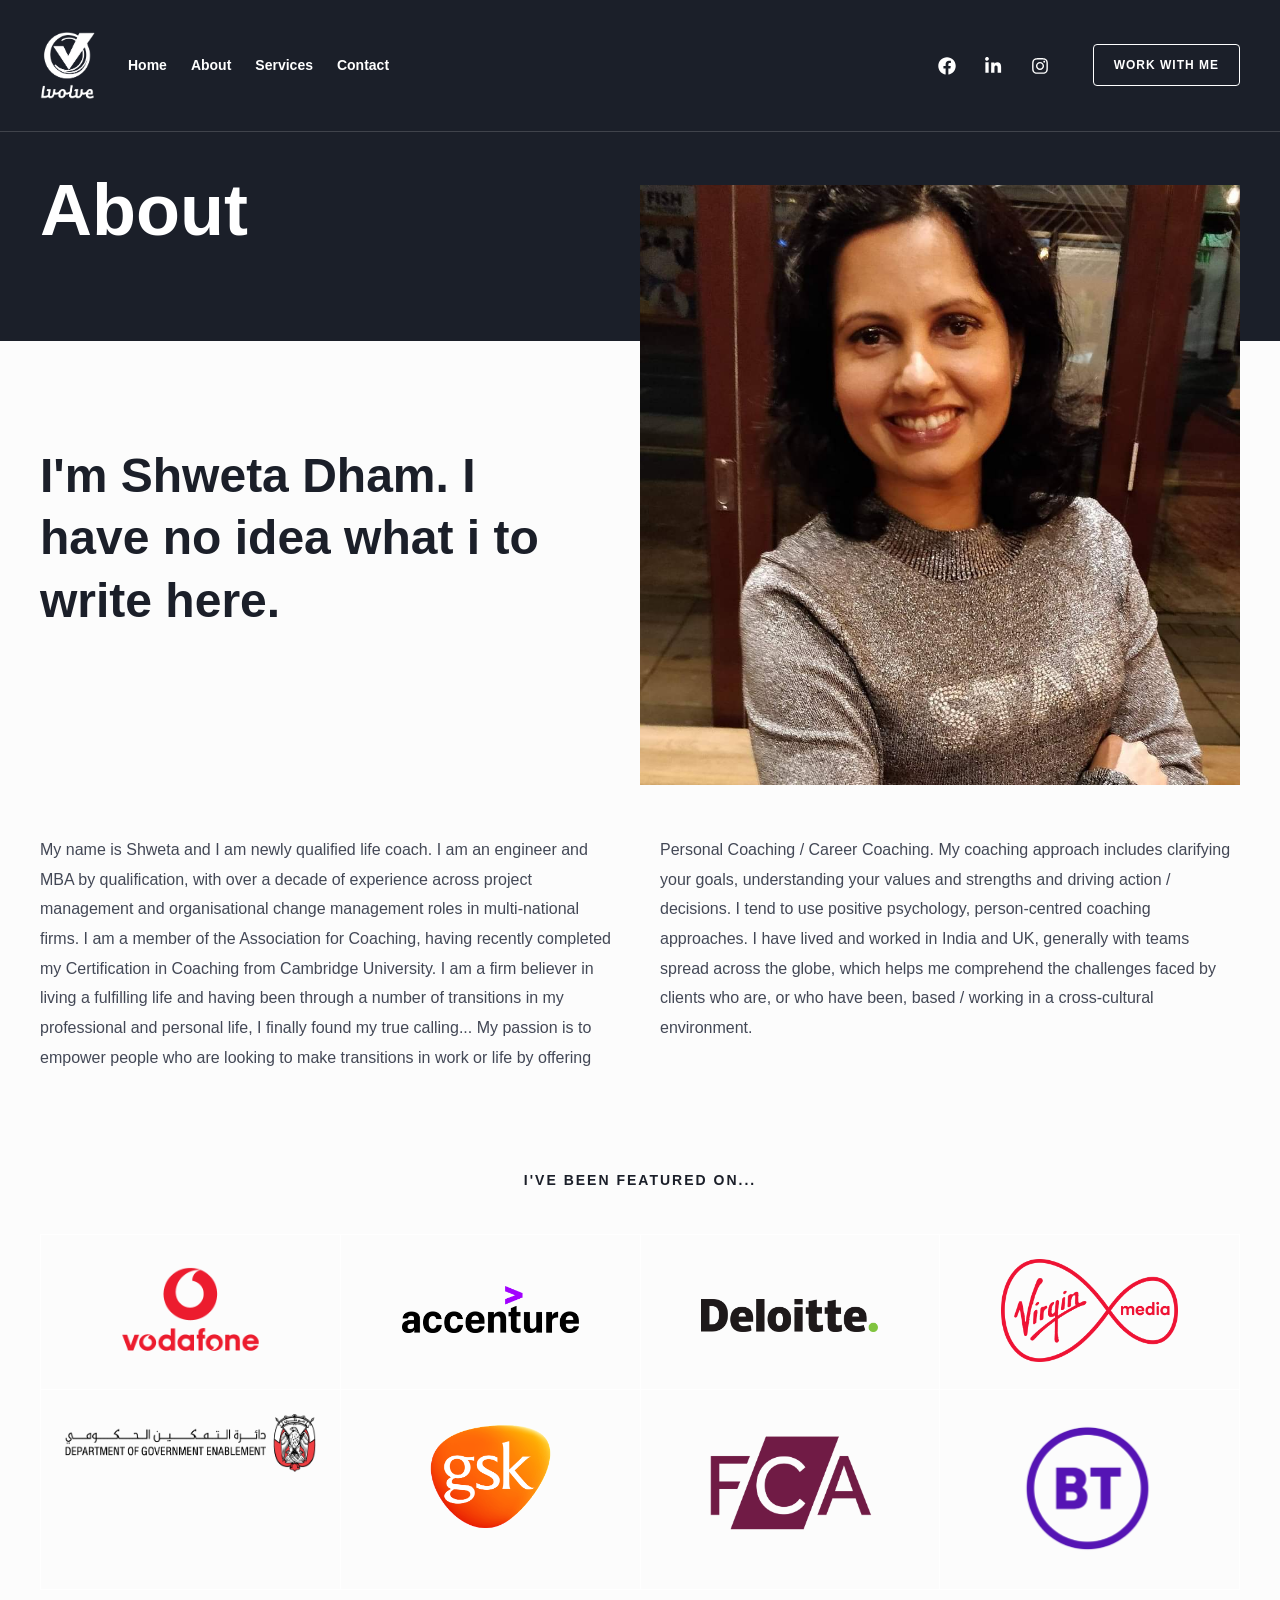
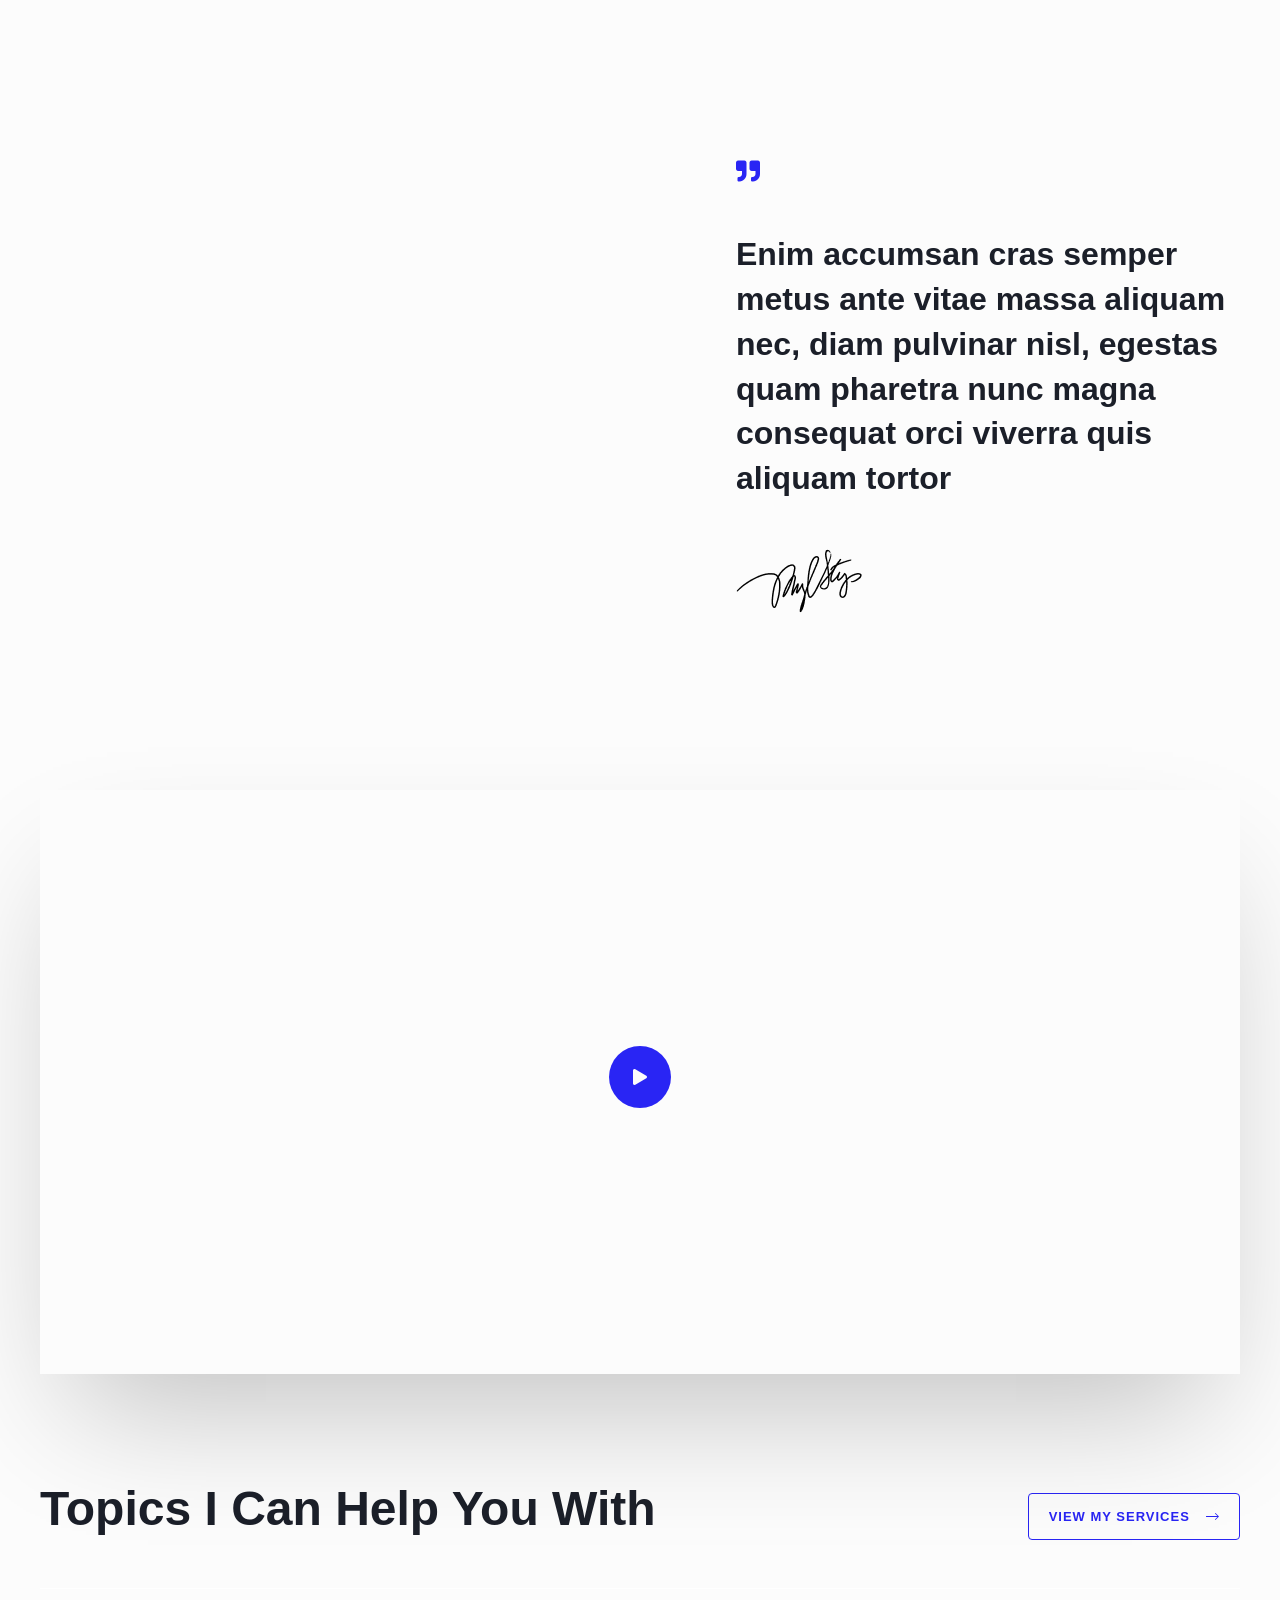
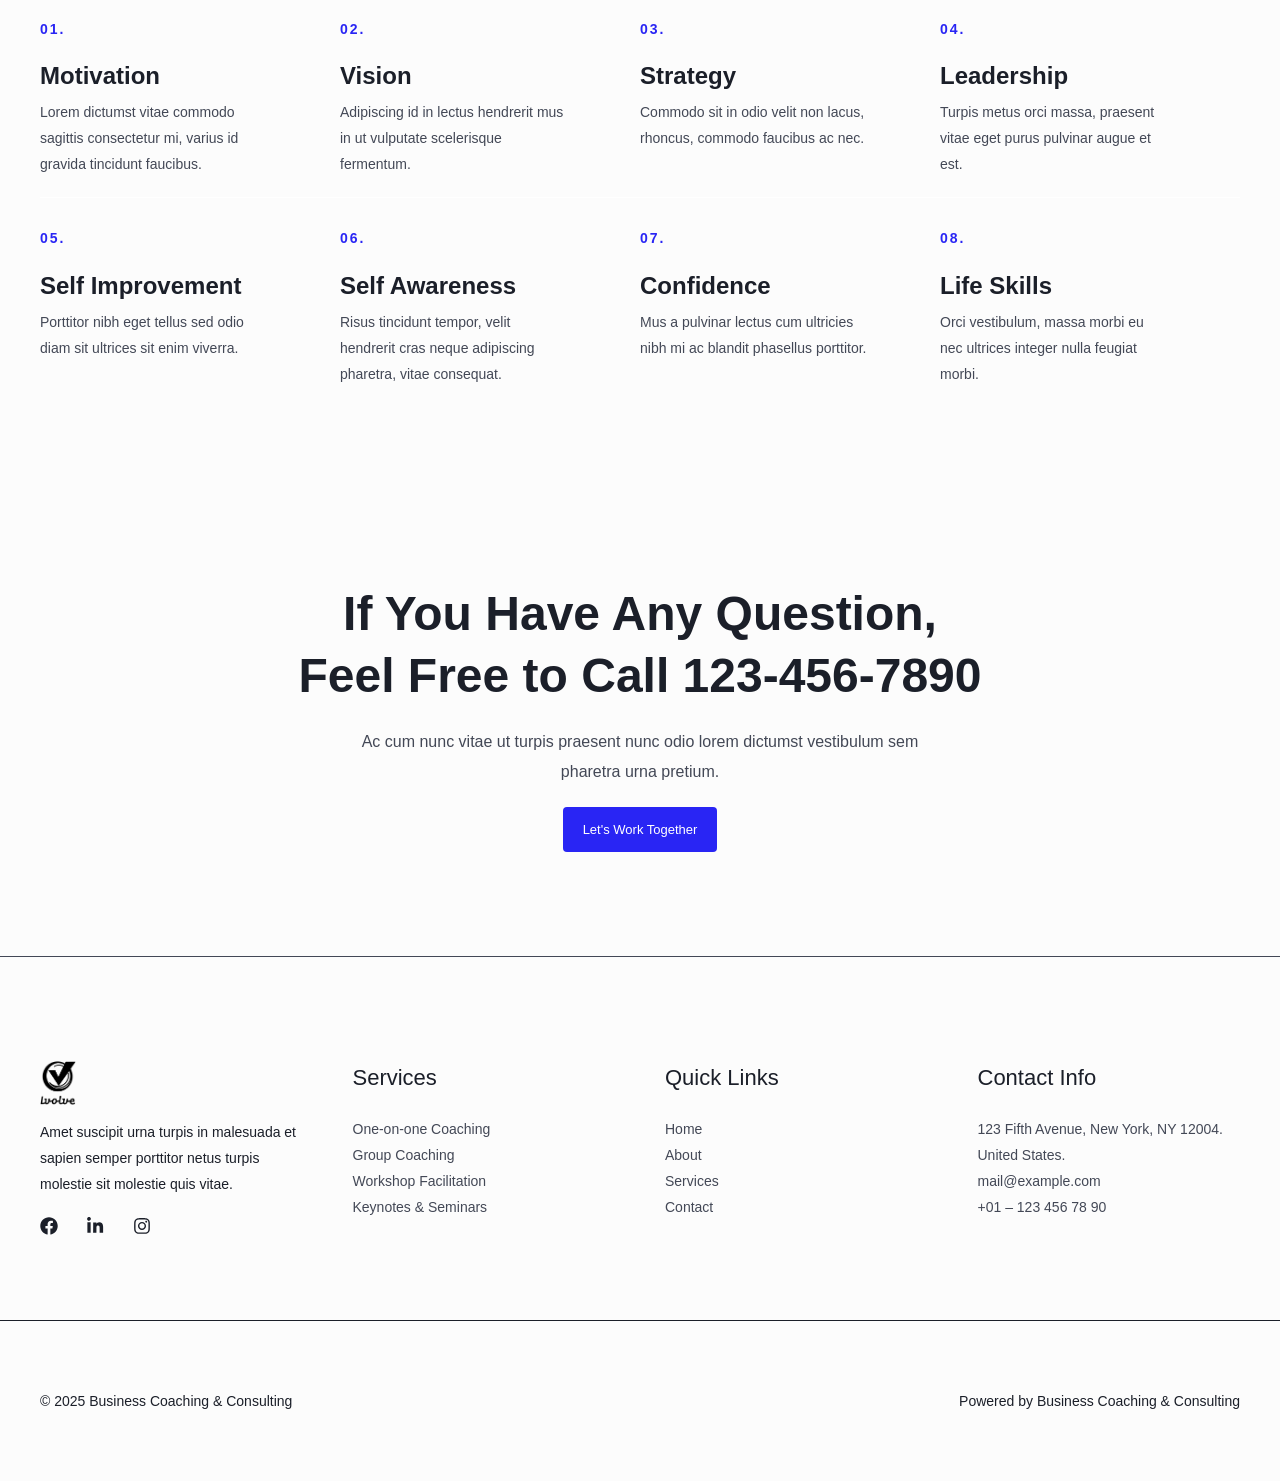
==== commit 6dbd28a4: "Update index.html" ====
--- a/websitedemos.net/business-consulting-02/about/index.html
+++ b/websitedemos.net/business-consulting-02/about/index.html
@@ -448,25 +448,45 @@
 		<div class="elementor-element elementor-element-f629a8d e-con-full e-flex e-con e-child" data-id="f629a8d" data-element_type="container">
 				<div class="elementor-element elementor-element-aeeea00 elementor-widget elementor-widget-image" data-id="aeeea00" data-element_type="widget" data-widget_type="image.default">
 				<div class="elementor-widget-container">
-															<img loading="lazy" decoding="async" width="177" height="100" src="../wp-content/uploads/sites/777/2021/02/logo-5.svg" class="attachment-full size-full wp-image-136" alt="" />															</div>
+															<img 
+  decoding="async" 
+  height="170" 
+  src="https://shwetadham.github.io/ivolvecoaching4u/websitedemos.net/business-consulting-02/wp-content/uploads/sites/777/2021/02/logo-5.png" 
+  class="my-image4" 
+  alt="" />														</div>
 				</div>
 				</div>
 		<div class="elementor-element elementor-element-22e1def e-con-full e-flex e-con e-child" data-id="22e1def" data-element_type="container">
 				<div class="elementor-element elementor-element-721243f elementor-widget elementor-widget-image" data-id="721243f" data-element_type="widget" data-widget_type="image.default">
 				<div class="elementor-widget-container">
-															<img loading="lazy" decoding="async" width="177" height="100" src="../wp-content/uploads/sites/777/2021/02/logo-6.svg" class="attachment-full size-full wp-image-137" alt="" />															</div>
+															<img 
+  decoding="async" 
+  height="100" 
+  src="https://shwetadham.github.io/ivolvecoaching4u/websitedemos.net/business-consulting-02/wp-content/uploads/sites/777/2021/02/6-logo.png" 
+  class="my-image5" 
+  alt="" />															</div>
 				</div>
 				</div>
 		<div class="elementor-element elementor-element-c945e73 e-con-full e-flex e-con e-child" data-id="c945e73" data-element_type="container">
 				<div class="elementor-element elementor-element-12f0395 elementor-widget elementor-widget-image" data-id="12f0395" data-element_type="widget" data-widget_type="image.default">
 				<div class="elementor-widget-container">
-															<img loading="lazy" decoding="async" width="177" height="100" src="../wp-content/uploads/sites/777/2021/02/logo-7.svg" class="attachment-full size-full wp-image-138" alt="" />															</div>
+															<img 
+  decoding="async" 
+  height="60" 
+  src="https://shwetadham.github.io/ivolvecoaching4u/websitedemos.net/business-consulting-02/wp-content/uploads/sites/777/2021/02/logo-7.png" 
+  class="my-image6" 
+  alt="" />															</div>
 				</div>
 				</div>
 		<div class="elementor-element elementor-element-7484495 e-con-full e-flex e-con e-child" data-id="7484495" data-element_type="container">
 				<div class="elementor-element elementor-element-51d2fa6 elementor-widget elementor-widget-image" data-id="51d2fa6" data-element_type="widget" data-widget_type="image.default">
 				<div class="elementor-widget-container">
-															<img loading="lazy" decoding="async" width="177" height="100" src="../wp-content/uploads/sites/777/2021/02/logo-8.svg" class="attachment-full size-full wp-image-131" alt="" />															</div>
+															<img 
+  decoding="async" 
+  height="80" 
+  src="https://shwetadham.github.io/ivolvecoaching4u/websitedemos.net/business-consulting-02/wp-content/uploads/sites/777/2021/02/logo-8.png" 
+  class="my-image7" 
+  alt="" />															</div>
 				</div>
 				</div>
 					</div>
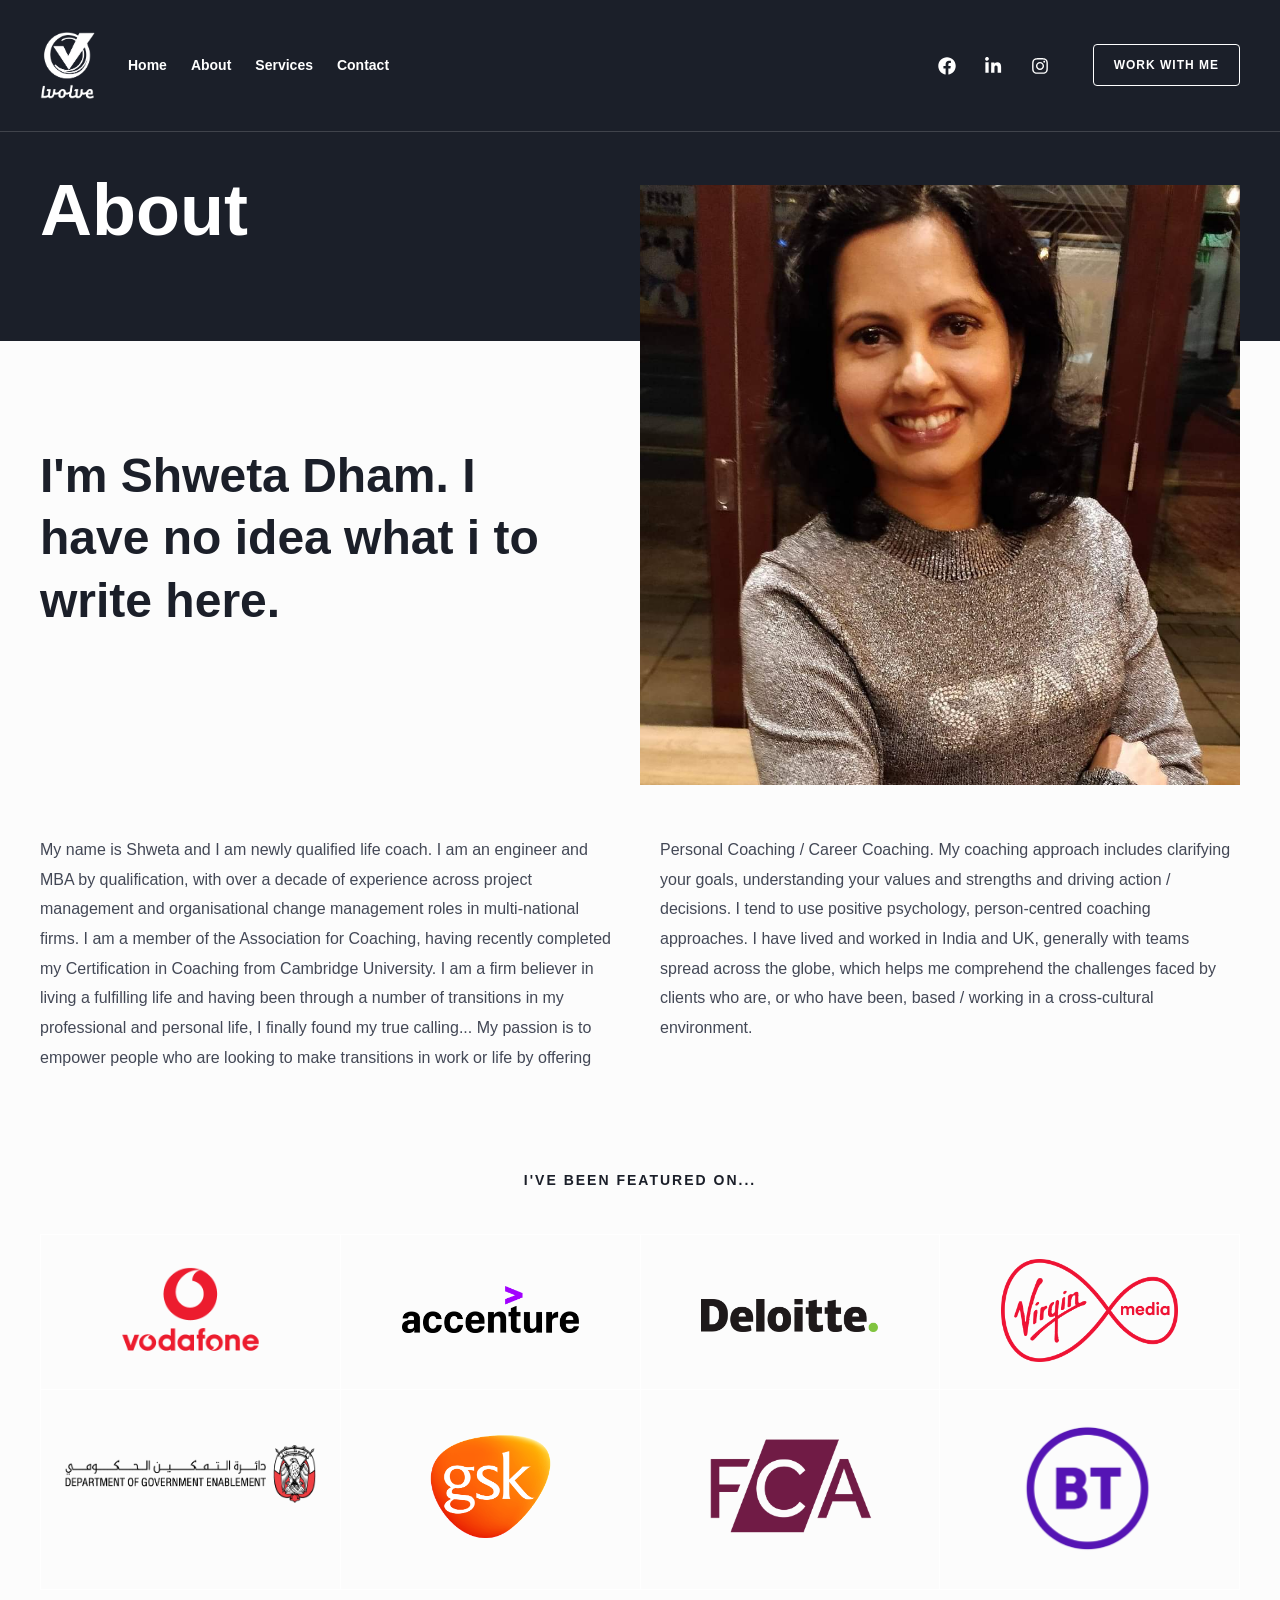
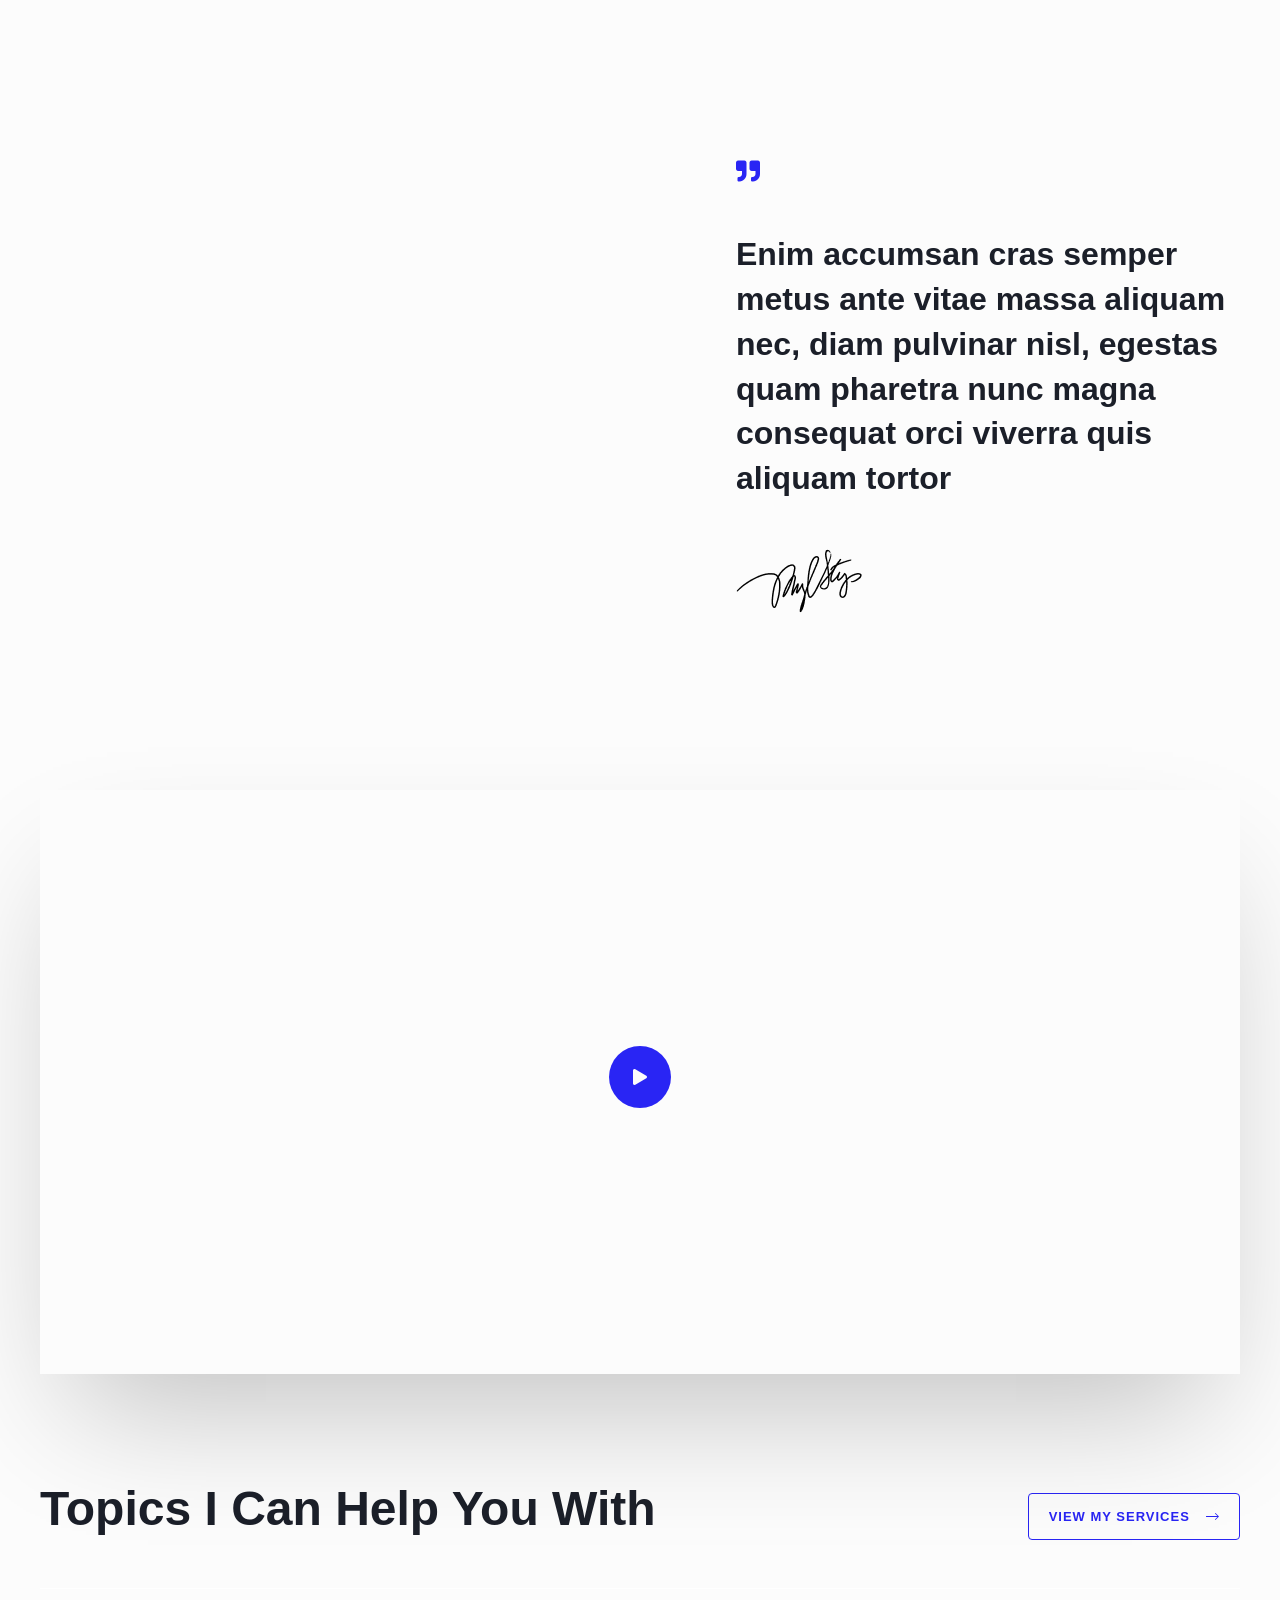
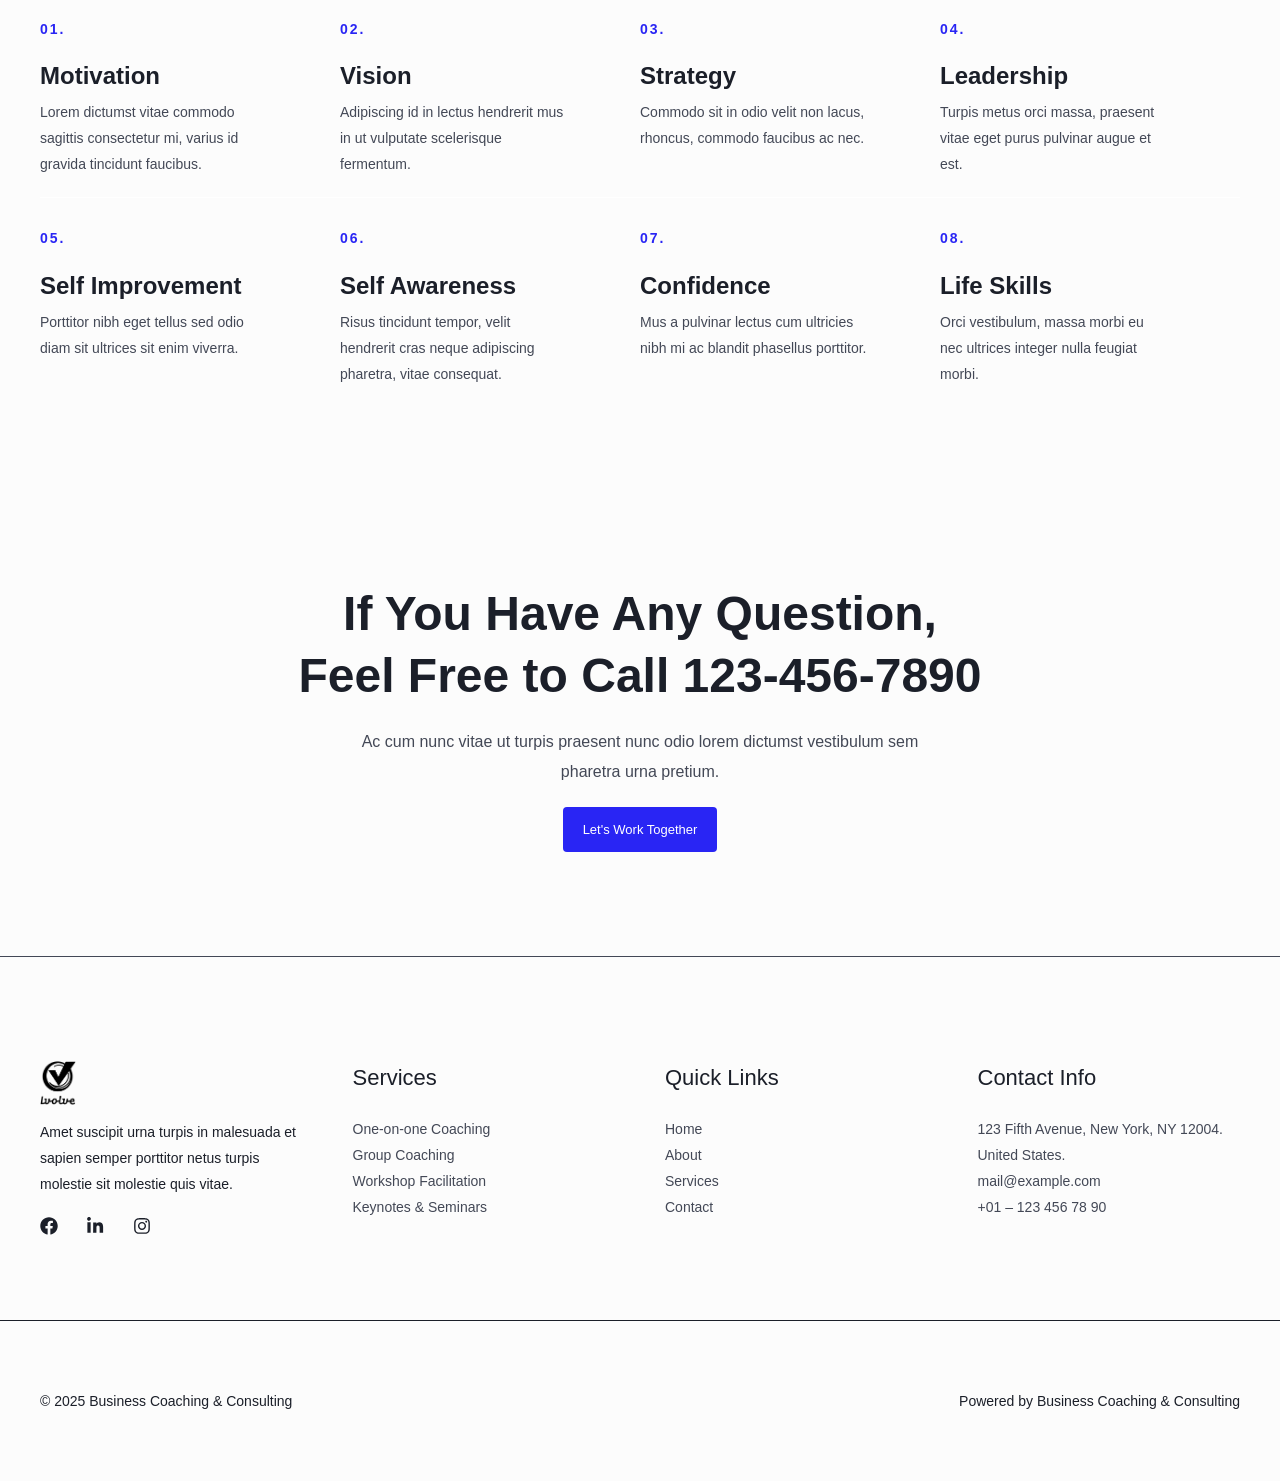
==== commit 53d7ab20: "Update index.html" ====
--- a/websitedemos.net/business-consulting-02/about/index.html
+++ b/websitedemos.net/business-consulting-02/about/index.html
@@ -46,6 +46,18 @@
 }
 		.my-image2 {
   margin-top: 40px;
+}
+		.my-image3 {
+  margin-top: 30px;
+}
+		.my-image4 {
+  margin-top: 31px;
+}
+		.my-image5 {
+  margin-top: 10px;
+}
+		.my-image6 {
+  margin-top: 3px;
 }
 		
 		
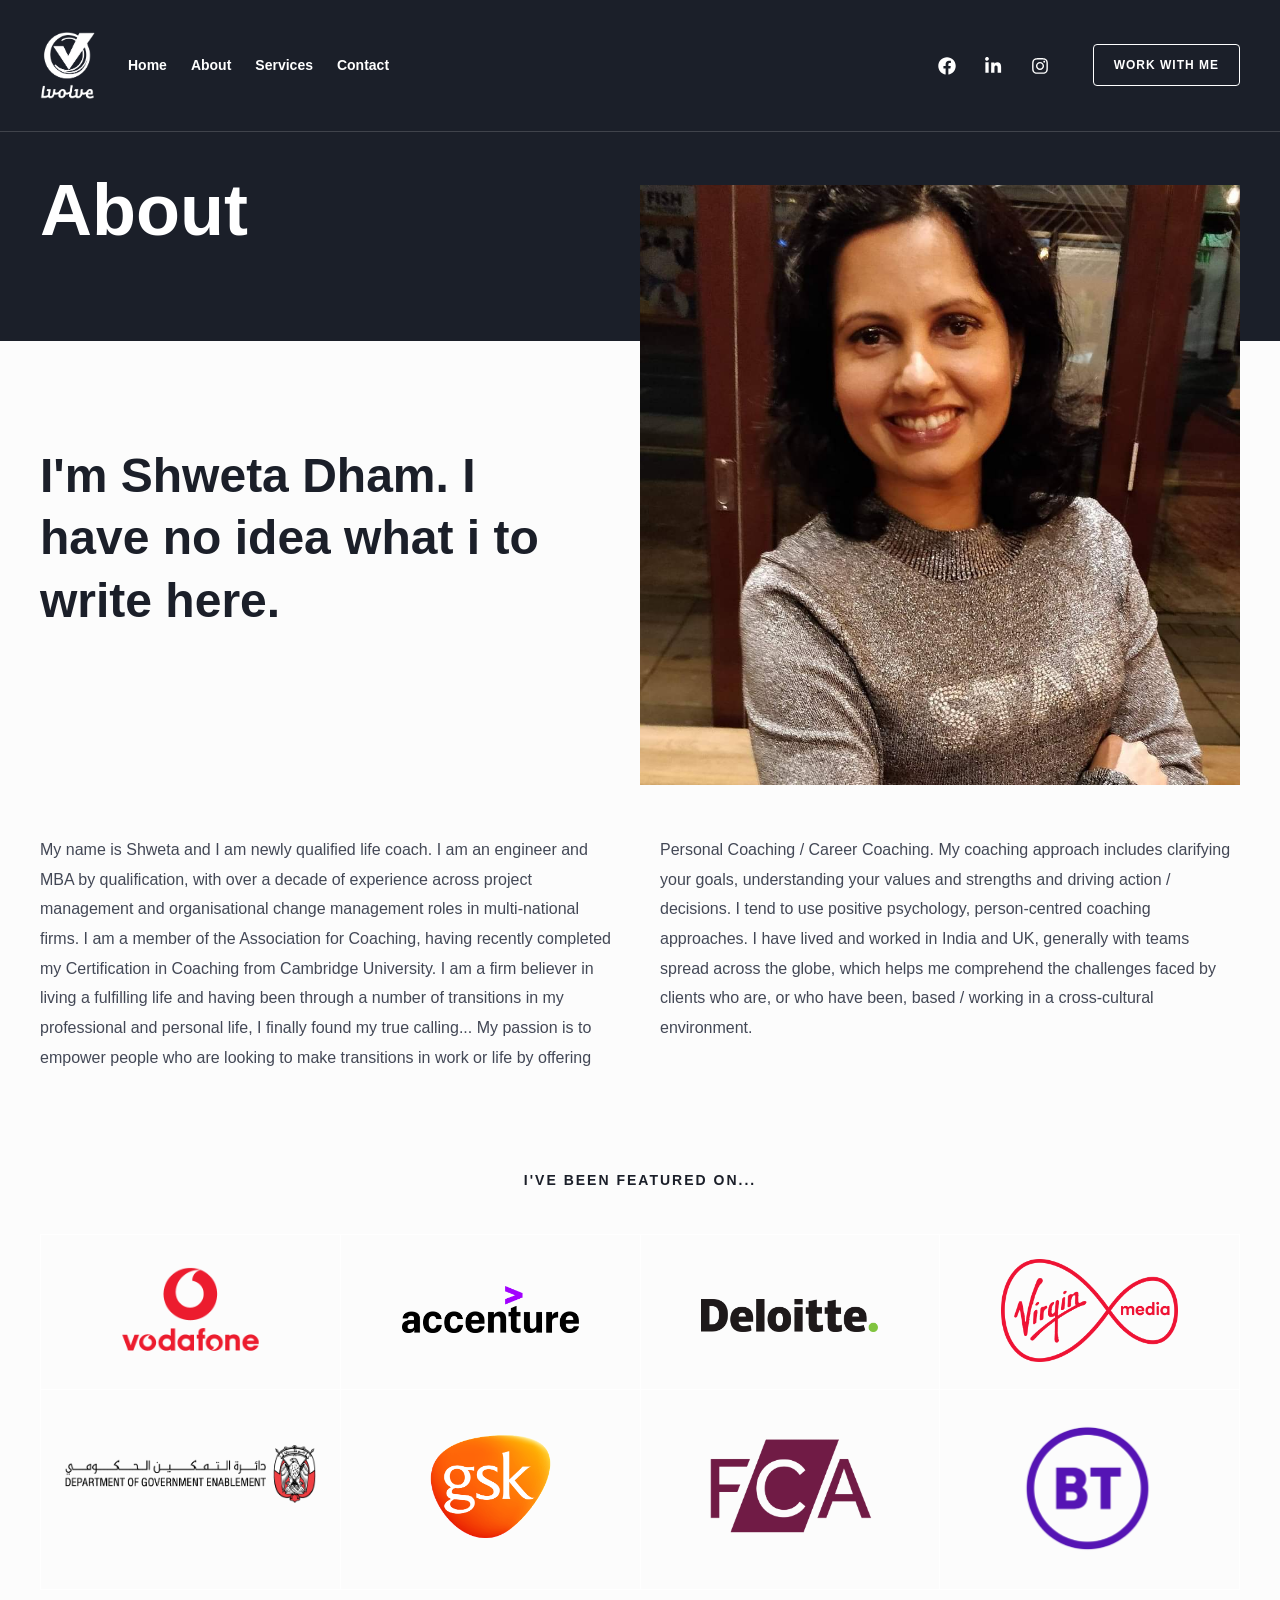
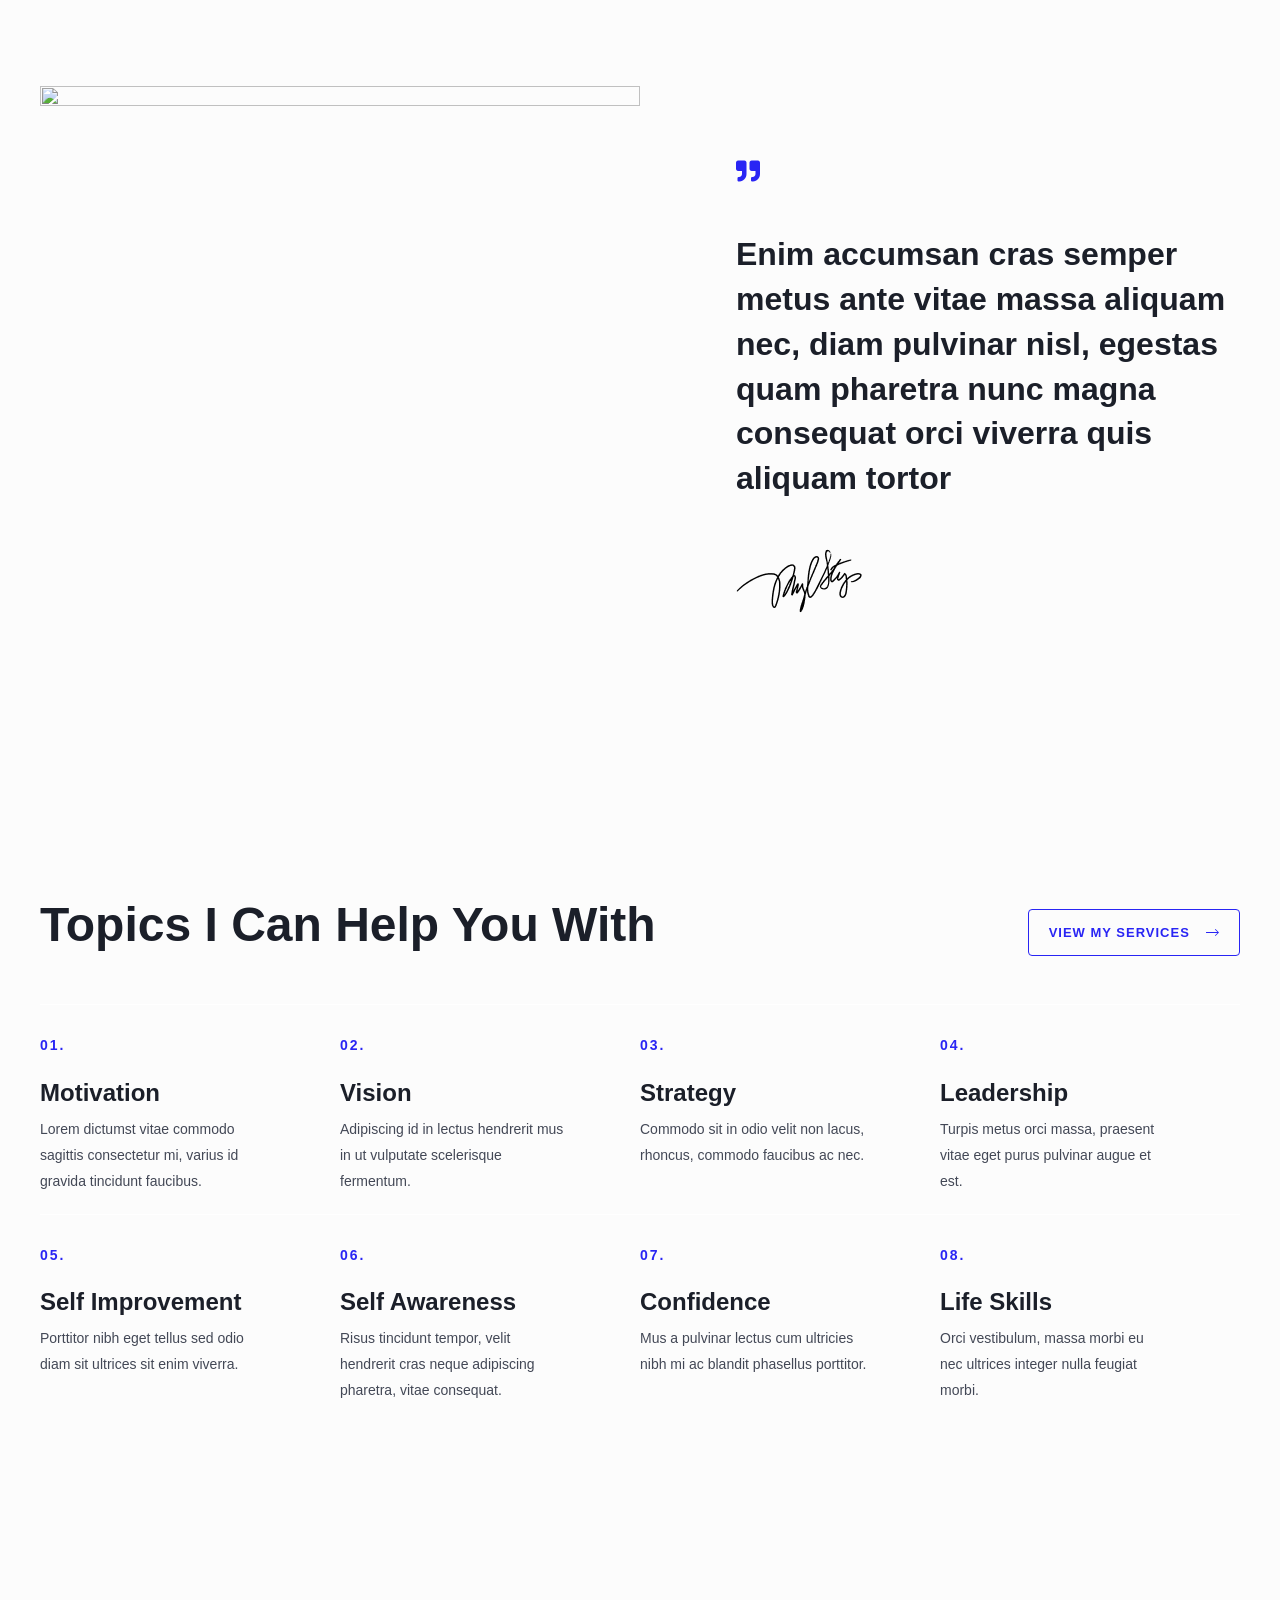
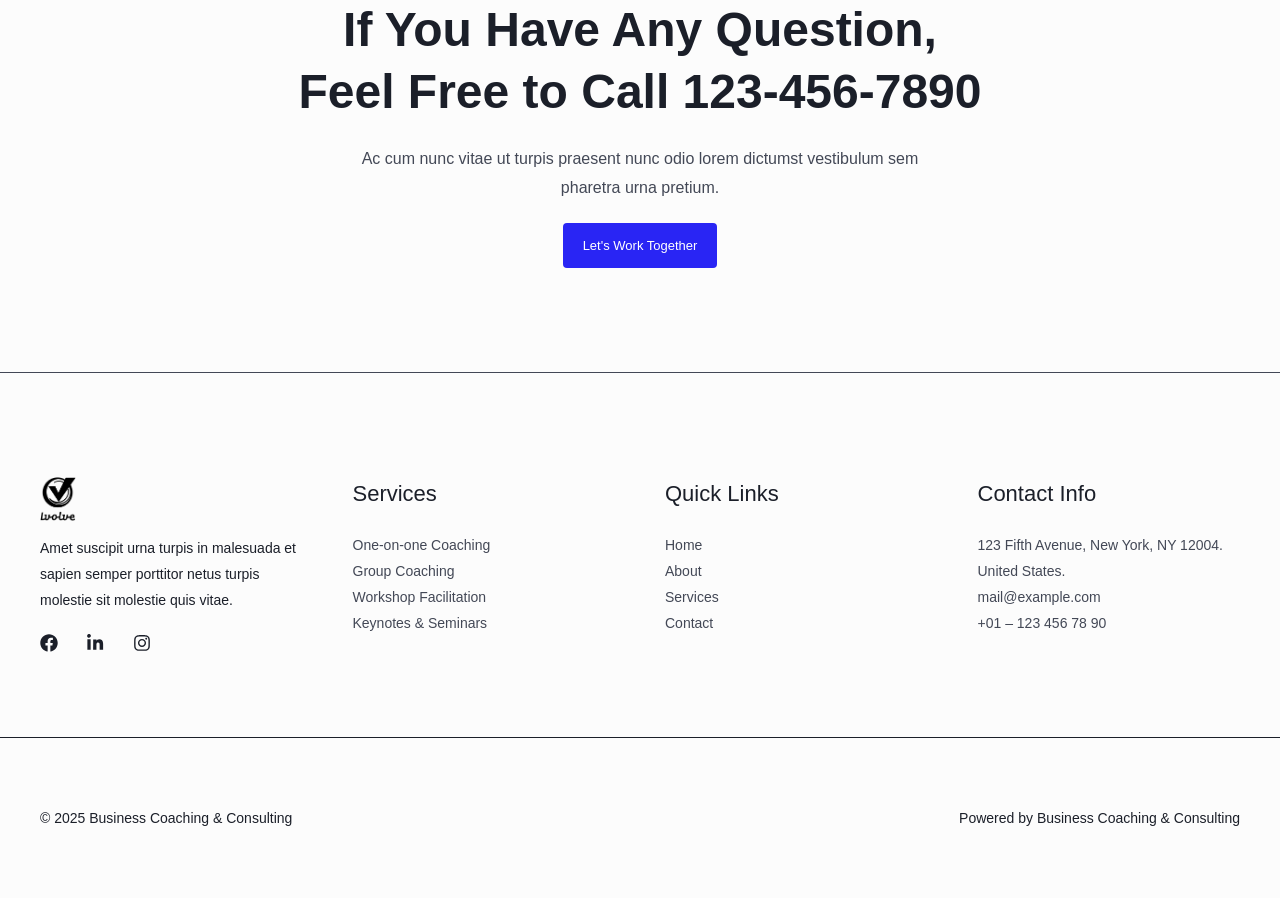
==== commit 6ff30bd9: "Update index.html" ====
--- a/websitedemos.net/business-consulting-02/about/index.html
+++ b/websitedemos.net/business-consulting-02/about/index.html
@@ -534,20 +534,22 @@
 				</div>
 					</div>
 				</div>
-		<div class="elementor-element elementor-element-b56c143 e-flex e-con-boxed e-con e-parent" data-id="b56c143" data-element_type="container" data-settings="{&quot;background_background&quot;:&quot;gradient&quot;}">
-					<div class="e-con-inner">
-		<div class="elementor-element elementor-element-55309d7 e-con-full e-flex e-con e-child" data-id="55309d7" data-element_type="container" data-settings="{&quot;background_background&quot;:&quot;classic&quot;}">
-				<div class="elementor-element elementor-element-e6839c0 elementor-view-stacked elementor-shape-circle elementor-widget elementor-widget-icon" data-id="e6839c0" data-element_type="widget" data-widget_type="icon.default">
-				<div class="elementor-widget-container">
-							<div class="elementor-icon-wrapper">
-			<a class="elementor-icon elementor-animation-grow" href="#">
-			<i aria-hidden="true" class="fas fa-play"></i>			</a>
-		</div>
-						</div>
-				</div>
-				</div>
-					</div>
-				</div>
+
+
+
+				
+
+
+
+
+
+				
+
+
+
+
+
+				
 		<div class="elementor-element elementor-element-de5d4c8 e-flex e-con-boxed e-con e-parent" data-id="de5d4c8" data-element_type="container" data-settings="{&quot;background_background&quot;:&quot;classic&quot;}">
 					<div class="e-con-inner">
 		<div class="elementor-element elementor-element-19d443e e-con-full e-flex e-con e-child" data-id="19d443e" data-element_type="container">
